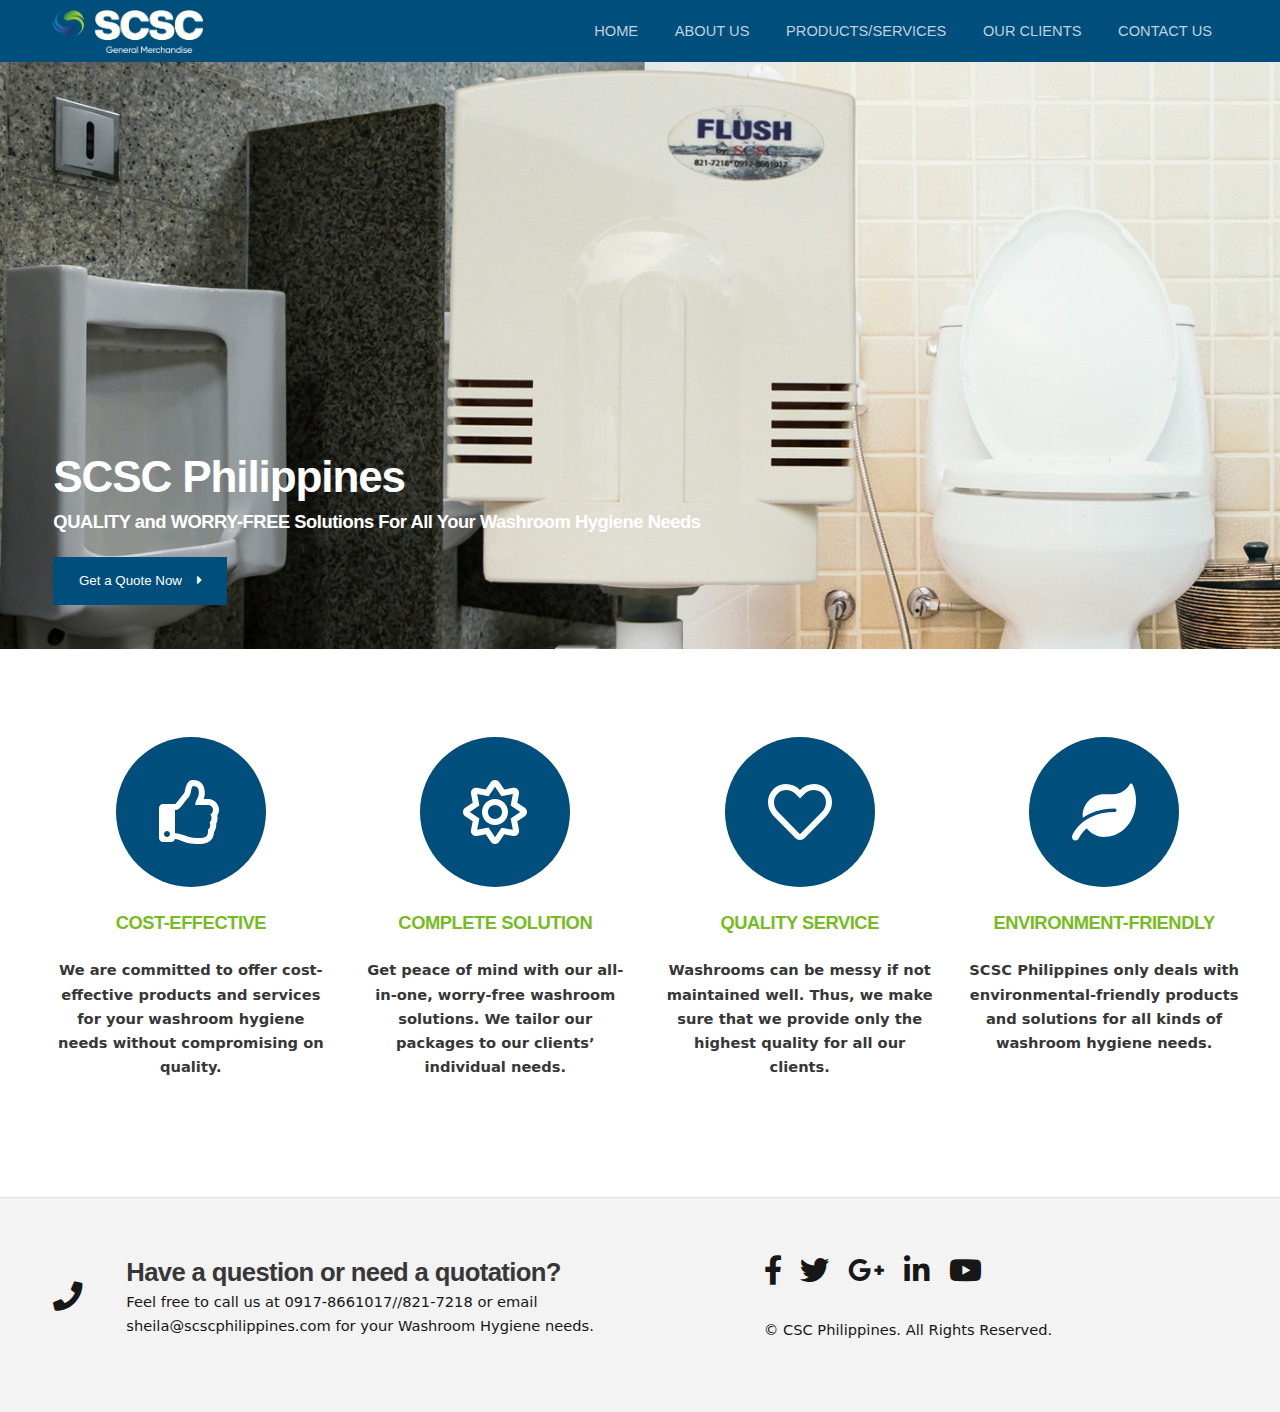
==== index.html @ 13bfd916 "first commit" ====
<!doctype html>
<html lang="en" class="no-js">
  <head>
    <meta charset="utf-8">
    <script>
      document.documentElement.className = document
        .documentElement
        .className
        .replace(/\bno-js\b/g, '') + 'has-js ';
    </script>
    <meta name="viewport" content="width=device-width, initial-scale=1.0">
    <meta name="description" content="">

    <title>Washroom Hygiene Products and Services | SCSC Philippines</title>
    <link rel="manifest" href="/assets/favicon/site.webmanifest"/>
    <link rel=icon href="/assets/favicon/favicon-32x32.png">
    <link rel="stylesheet" href="/assets/css/style.css">
    <link rel="stylesheet" href="/assets/css/hotfix.css">
  </head>
  <body id="top" itemscope itemtype="http://schema.org/WebPage" class="is-preload">
    

<header id="header" class="bg-primary">
  <div class="inner">
    <a class="logo" href="/">
      <img src="/images/logos/scsc-logo-colored-white.png" id="logo" style="width: 150px;" class="align-middle" />
    </a>
    <nav id="nav" class="align-middle">
      <ul>
        <li><a href="/" class="text-uppercase">Home</a></li>
        <li><a href="/about" class="text-uppercase">About us</a></li>
        <li><a href="/products" class="text-uppercase">Products/Services</a></li>
        <li><a href="/clients" class="text-uppercase">Our Clients</a></li>
        <li><a href="/contact" class="text-uppercase">Contact Us</a></li>
      </ul>
    </nav>
  </div>
</header>


  <div>
    
<!-- Banner -->
<div id="banner">
  <article data-position="middle right">
    <div class="inner">
      <img src="/images/sliders/bg4.jpg" alt="" class="slide"/>
      <h1 class="mb-1">SCSC Philippines</h1>
      <h3>
        <strong>
          QUALITY and WORRY-FREE Solutions For All Your Washroom Hygiene Needs
        </strong>
      </h3>
      <button class="bg-primary text-white">Get a Quote Now</button>
    </div>
  </article>
</div>

<section class="wrapper py-5">
  <div class="inner py-5">
    <div class="content">
      <div class="row">
        <div class="col-lg-3 col-sm-3">
          <div class="rounded-circle mb-4 bg-primary hook-container">
            <img src="/images/icons/thumbs-up.svg" class="d-block hook-image" />
          </div>
          <h3 class="text-center font-weight-bold text-secondary">COST-EFFECTIVE</h3>
          <p class="text-center">
            <strong>
              We are committed to offer cost-effective products and services for your washroom hygiene needs without compromising on quality.
            </strong>
          </p>
        </div>
        <div class="col-lg-3 col-sm-3">
          <div class="rounded-circle mb-4 bg-primary hook-container">
            <img src="/images/icons/sun.svg" class="d-block hook-image" />
          </div>
          <h3 class="text-center font-weight-bold text-secondary">COMPLETE SOLUTION</h3>
          <p class="text-center">
            <strong>
              Get peace of mind with our all-in-one, worry-free washroom solutions. We tailor our packages to our clients’ individual needs.
            </strong>
          </p>
        </div>
        <div class="col-lg-3 col-sm-12">
          <div class="rounded-circle mb-4 bg-primary hook-container">
            <img src="/images/icons/heart.svg" class="d-block hook-image" />
          </div>
          <h3 class="text-center font-weight-bold text-secondary">QUALITY SERVICE</h3>
          <p class="text-center">
            <strong>
              Washrooms can be messy if not maintained well. Thus, we make sure that we provide only the highest quality for all our clients.
            </strong>
          </p>
        </div>
        <div class="col-lg-3 col-sm-12">
          <div class="rounded-circle mb-4 bg-primary hook-container">
            <img src="/images/icons/leaf.svg" class="d-block hook-image" />
          </div>
          <h3 class="text-center font-weight-bold text-secondary">ENVIRONMENT-FRIENDLY</h3>
          <p class="text-center">
            <strong>
              SCSC Philippines only deals with environmental-friendly products and solutions for all kinds of washroom hygiene needs.
            </strong>
          </p>
        </div>
      </div>
    </div>
  </div>
</section>

  </div>





<section class="wrapper">
  <div class="inner">

  </div>
</section>
<footer id="footer">
  <div class="inner">
    <div class="content">
      <div class="row">
        <div class="col-lg-7 col-sm-12 align-middle">
          <div class="d-flex align-items-center mb-5">
            <i class="icon solid fa-phone fa-2x mr-5"></i>
            <div>
              <h2 class="d-block m-0">Have a question or need a quotation?</h2>
              <p class="m-0">
                Feel free to call us at 0917-8661017//821-7218 or email sheila@scscphilippines.com for your Washroom Hygiene needs.
              </p>
            </div>
          </div>
        </div>
        <div class="col-lg-5 col-sm-12 align-middle">
          <ul class="icons">
            <li><a href="#" class="icon brands fa-facebook-f"><span class="label">Facebook</span></a></li>
            <li><a href="#" class="icon brands fa-twitter"><span class="label">Twitter</span></a></li>
            <li><a href="#" class="icon brands fa-google-plus-g"><span class="label">Google+</span></a></li>
            <li><a href="#" class="icon brands fa-linkedin-in"><span class="label">Linkedin</span></a></li>
            <li><a href="#" class="icon brands fa-youtube"><span class="label">Youtube</span></a></li>
          </ul>
          <p>&copy; CSC Philippines. All Rights Reserved.</p>
        </div>
      </div>
    </div>
  </div>
</footer>

    <script src="/scripts/index.js"></script>
    <script src="/assets/js/jquery.min.js"></script>
    <script src="/assets/js/browser.min.js"></script>
    <script src="/assets/js/breakpoints.min.js"></script>
    <script src="/assets/js/jquery.dropotron.min.js"></script>
    <script src="/assets/js/bootstrap.bundle.min.js"></script>
    <script src="/assets/js/lightbox.min.js"></script>
    <script src="/assets/js/util.js"></script>
    <script src="/assets/js/main.js"></script>
    <!-- Load Facebook SDK for JavaScript -->
    <div id="fb-root"></div>
    <script>
      window.fbAsyncInit = function () {
        FB.init({xfbml: true, version: 'v6.0'});
      };

      (function (d, s, id) {
        var js,
          fjs = d.getElementsByTagName(s)[0];
        if (d.getElementById(id))
          return;
        js = d.createElement(s);
        js.id = id;
        js.src = 'https://connect.facebook.net/en_US/sdk/xfbml.customerchat.js';
        fjs
          .parentNode
          .insertBefore(js, fjs);
      }(document, 'script', 'facebook-jssdk'));
    </script>

    <!-- Your customer chat code -->
    <div class="fb-customerchat"
  attribution=install_email
  page_id="678829478900579"
    logged_in_greeting="Hi! How can we help you? Feel free to call at 09171099769 / 09393238491"
    logged_out_greeting="Hi! How can we help you? Feel free to call at 09171099769 / 09393238491"></div>
  </body>
</html>
---- assets/css/style.css ----
@import url(lightbox.min.css);
@import url(fontawesome-all.min.css);
@import url("https://fonts.googleapis.com/css?family=Open+Sans:300,300i,400,400i");
:root {
  --blue: #007bff;
  --indigo: #6610f2;
  --purple: #6f42c1;
  --pink: #e83e8c;
  --red: #eb5757;
  --orange: #fd7e14;
  --yellow: #ffce00;
  --green: #219653;
  --teal: #20c997;
  --cyan: #17a2b8;
  --white: #fff;
  --gray: #6c757d;
  --gray-dark: #343a40;
  --primary: #004e7c;
  --secondary: #76BC21;
  --success: #219653;
  --info: #17a2b8;
  --warning: #ffce00;
  --danger: #eb5757;
  --light: #f4f5f8;
  --dark: #212121;
  --primary-shade: #003e63;
  --primary-tint: #005e96;
  --secondary-shade: #68a61d;
  --secondary-tint: #84d225;
  --tertiary: #7a1027;
  --tertiary-shade: #630d20;
  --tertiary-tint: #91132e;
  --success-shade: #1c8147;
  --success-tint: #26ab5f;
  --info-shade: #148ea1;
  --info-tint: #1ab6cf;
  --warning-shade: #e6b900;
  --warning-tint: #ffd31a;
  --danger-shade: #e84040;
  --danger-tint: #ee6e6e;
  --light-shade: #e4e7ee;
  --light-tint: white;
  --dark-shade: #141414;
  --dark-tint: #2e2e2e;
  --medium: #989aa2;
  --medium-shade: #8b8d96;
  --medium-tint: #a5a7ae;
  --breakpoint-xs: 0;
  --breakpoint-sm: 576px;
  --breakpoint-md: 768px;
  --breakpoint-lg: 992px;
  --breakpoint-xl: 1200px;
  --font-family-sans-serif: "Nunito", -apple-system, BlinkMacSystemFont, "Segoe UI", Roboto, "Helvetica Neue", Arial, "Noto Sans", sans-serif, "Apple Color Emoji", "Segoe UI Emoji", "Segoe UI Symbol", "Noto Color Emoji";
  --font-family-monospace: SFMono-Regular, Menlo, Monaco, Consolas, "Liberation Mono", "Courier New", monospace; }

.container {
  width: 100%;
  padding-right: 15px;
  padding-left: 15px;
  margin-right: auto;
  margin-left: auto; }
  @media (min-width: 576px) {
    .container {
      max-width: 540px; } }
  @media (min-width: 768px) {
    .container {
      max-width: 720px; } }
  @media (min-width: 992px) {
    .container {
      max-width: 960px; } }
  @media (min-width: 1200px) {
    .container {
      max-width: 1140px; } }

.container-fluid {
  width: 100%;
  padding-right: 15px;
  padding-left: 15px;
  margin-right: auto;
  margin-left: auto; }

.row {
  display: flex;
  flex-wrap: wrap;
  margin-right: -15px;
  margin-left: -15px; }

.no-gutters {
  margin-right: 0;
  margin-left: 0; }
  .no-gutters > .col,
  .no-gutters > [class*="col-"] {
    padding-right: 0;
    padding-left: 0; }

.col-1, .col-2, .col-3, .col-4, .col-5, .col-6, .col-7, .col-8, .col-9, .col-10, .col-11, .col-12, .col,
.col-auto, .col-sm-1, .col-sm-2, .col-sm-3, .col-sm-4, .col-sm-5, .col-sm-6, .col-sm-7, .col-sm-8, .col-sm-9, .col-sm-10, .col-sm-11, .col-sm-12, .col-sm,
.col-sm-auto, .col-md-1, .col-md-2, .col-md-3, .col-md-4, .col-md-5, .col-md-6, .col-md-7, .col-md-8, .col-md-9, .col-md-10, .col-md-11, .col-md-12, .col-md,
.col-md-auto, .col-lg-1, .col-lg-2, .col-lg-3, .col-lg-4, .col-lg-5, .col-lg-6, .col-lg-7, .col-lg-8, .col-lg-9, .col-lg-10, .col-lg-11, .col-lg-12, .col-lg,
.col-lg-auto, .col-xl-1, .col-xl-2, .col-xl-3, .col-xl-4, .col-xl-5, .col-xl-6, .col-xl-7, .col-xl-8, .col-xl-9, .col-xl-10, .col-xl-11, .col-xl-12, .col-xl,
.col-xl-auto {
  position: relative;
  width: 100%;
  padding-right: 15px;
  padding-left: 15px; }

.col {
  flex-basis: 0;
  flex-grow: 1;
  max-width: 100%; }

.col-auto {
  flex: 0 0 auto;
  width: auto;
  max-width: 100%; }

.col-1 {
  flex: 0 0 8.33333%;
  max-width: 8.33333%; }

.col-2 {
  flex: 0 0 16.66667%;
  max-width: 16.66667%; }

.col-3 {
  flex: 0 0 25%;
  max-width: 25%; }

.col-4 {
  flex: 0 0 33.33333%;
  max-width: 33.33333%; }

.col-5 {
  flex: 0 0 41.66667%;
  max-width: 41.66667%; }

.col-6 {
  flex: 0 0 50%;
  max-width: 50%; }

.col-7 {
  flex: 0 0 58.33333%;
  max-width: 58.33333%; }

.col-8 {
  flex: 0 0 66.66667%;
  max-width: 66.66667%; }

.col-9 {
  flex: 0 0 75%;
  max-width: 75%; }

.col-10 {
  flex: 0 0 83.33333%;
  max-width: 83.33333%; }

.col-11 {
  flex: 0 0 91.66667%;
  max-width: 91.66667%; }

.col-12 {
  flex: 0 0 100%;
  max-width: 100%; }

.order-first {
  order: -1; }

.order-last {
  order: 13; }

.order-0 {
  order: 0; }

.order-1 {
  order: 1; }

.order-2 {
  order: 2; }

.order-3 {
  order: 3; }

.order-4 {
  order: 4; }

.order-5 {
  order: 5; }

.order-6 {
  order: 6; }

.order-7 {
  order: 7; }

.order-8 {
  order: 8; }

.order-9 {
  order: 9; }

.order-10 {
  order: 10; }

.order-11 {
  order: 11; }

.order-12 {
  order: 12; }

.offset-1 {
  margin-left: 8.33333%; }

.offset-2 {
  margin-left: 16.66667%; }

.offset-3 {
  margin-left: 25%; }

.offset-4 {
  margin-left: 33.33333%; }

.offset-5 {
  margin-left: 41.66667%; }

.offset-6 {
  margin-left: 50%; }

.offset-7 {
  margin-left: 58.33333%; }

.offset-8 {
  margin-left: 66.66667%; }

.offset-9 {
  margin-left: 75%; }

.offset-10 {
  margin-left: 83.33333%; }

.offset-11 {
  margin-left: 91.66667%; }

@media (min-width: 576px) {
  .col-sm {
    flex-basis: 0;
    flex-grow: 1;
    max-width: 100%; }
  .col-sm-auto {
    flex: 0 0 auto;
    width: auto;
    max-width: 100%; }
  .col-sm-1 {
    flex: 0 0 8.33333%;
    max-width: 8.33333%; }
  .col-sm-2 {
    flex: 0 0 16.66667%;
    max-width: 16.66667%; }
  .col-sm-3 {
    flex: 0 0 25%;
    max-width: 25%; }
  .col-sm-4 {
    flex: 0 0 33.33333%;
    max-width: 33.33333%; }
  .col-sm-5 {
    flex: 0 0 41.66667%;
    max-width: 41.66667%; }
  .col-sm-6 {
    flex: 0 0 50%;
    max-width: 50%; }
  .col-sm-7 {
    flex: 0 0 58.33333%;
    max-width: 58.33333%; }
  .col-sm-8 {
    flex: 0 0 66.66667%;
    max-width: 66.66667%; }
  .col-sm-9 {
    flex: 0 0 75%;
    max-width: 75%; }
  .col-sm-10 {
    flex: 0 0 83.33333%;
    max-width: 83.33333%; }
  .col-sm-11 {
    flex: 0 0 91.66667%;
    max-width: 91.66667%; }
  .col-sm-12 {
    flex: 0 0 100%;
    max-width: 100%; }
  .order-sm-first {
    order: -1; }
  .order-sm-last {
    order: 13; }
  .order-sm-0 {
    order: 0; }
  .order-sm-1 {
    order: 1; }
  .order-sm-2 {
    order: 2; }
  .order-sm-3 {
    order: 3; }
  .order-sm-4 {
    order: 4; }
  .order-sm-5 {
    order: 5; }
  .order-sm-6 {
    order: 6; }
  .order-sm-7 {
    order: 7; }
  .order-sm-8 {
    order: 8; }
  .order-sm-9 {
    order: 9; }
  .order-sm-10 {
    order: 10; }
  .order-sm-11 {
    order: 11; }
  .order-sm-12 {
    order: 12; }
  .offset-sm-0 {
    margin-left: 0; }
  .offset-sm-1 {
    margin-left: 8.33333%; }
  .offset-sm-2 {
    margin-left: 16.66667%; }
  .offset-sm-3 {
    margin-left: 25%; }
  .offset-sm-4 {
    margin-left: 33.33333%; }
  .offset-sm-5 {
    margin-left: 41.66667%; }
  .offset-sm-6 {
    margin-left: 50%; }
  .offset-sm-7 {
    margin-left: 58.33333%; }
  .offset-sm-8 {
    margin-left: 66.66667%; }
  .offset-sm-9 {
    margin-left: 75%; }
  .offset-sm-10 {
    margin-left: 83.33333%; }
  .offset-sm-11 {
    margin-left: 91.66667%; } }

@media (min-width: 768px) {
  .col-md {
    flex-basis: 0;
    flex-grow: 1;
    max-width: 100%; }
  .col-md-auto {
    flex: 0 0 auto;
    width: auto;
    max-width: 100%; }
  .col-md-1 {
    flex: 0 0 8.33333%;
    max-width: 8.33333%; }
  .col-md-2 {
    flex: 0 0 16.66667%;
    max-width: 16.66667%; }
  .col-md-3 {
    flex: 0 0 25%;
    max-width: 25%; }
  .col-md-4 {
    flex: 0 0 33.33333%;
    max-width: 33.33333%; }
  .col-md-5 {
    flex: 0 0 41.66667%;
    max-width: 41.66667%; }
  .col-md-6 {
    flex: 0 0 50%;
    max-width: 50%; }
  .col-md-7 {
    flex: 0 0 58.33333%;
    max-width: 58.33333%; }
  .col-md-8 {
    flex: 0 0 66.66667%;
    max-width: 66.66667%; }
  .col-md-9 {
    flex: 0 0 75%;
    max-width: 75%; }
  .col-md-10 {
    flex: 0 0 83.33333%;
    max-width: 83.33333%; }
  .col-md-11 {
    flex: 0 0 91.66667%;
    max-width: 91.66667%; }
  .col-md-12 {
    flex: 0 0 100%;
    max-width: 100%; }
  .order-md-first {
    order: -1; }
  .order-md-last {
    order: 13; }
  .order-md-0 {
    order: 0; }
  .order-md-1 {
    order: 1; }
  .order-md-2 {
    order: 2; }
  .order-md-3 {
    order: 3; }
  .order-md-4 {
    order: 4; }
  .order-md-5 {
    order: 5; }
  .order-md-6 {
    order: 6; }
  .order-md-7 {
    order: 7; }
  .order-md-8 {
    order: 8; }
  .order-md-9 {
    order: 9; }
  .order-md-10 {
    order: 10; }
  .order-md-11 {
    order: 11; }
  .order-md-12 {
    order: 12; }
  .offset-md-0 {
    margin-left: 0; }
  .offset-md-1 {
    margin-left: 8.33333%; }
  .offset-md-2 {
    margin-left: 16.66667%; }
  .offset-md-3 {
    margin-left: 25%; }
  .offset-md-4 {
    margin-left: 33.33333%; }
  .offset-md-5 {
    margin-left: 41.66667%; }
  .offset-md-6 {
    margin-left: 50%; }
  .offset-md-7 {
    margin-left: 58.33333%; }
  .offset-md-8 {
    margin-left: 66.66667%; }
  .offset-md-9 {
    margin-left: 75%; }
  .offset-md-10 {
    margin-left: 83.33333%; }
  .offset-md-11 {
    margin-left: 91.66667%; } }

@media (min-width: 992px) {
  .col-lg {
    flex-basis: 0;
    flex-grow: 1;
    max-width: 100%; }
  .col-lg-auto {
    flex: 0 0 auto;
    width: auto;
    max-width: 100%; }
  .col-lg-1 {
    flex: 0 0 8.33333%;
    max-width: 8.33333%; }
  .col-lg-2 {
    flex: 0 0 16.66667%;
    max-width: 16.66667%; }
  .col-lg-3 {
    flex: 0 0 25%;
    max-width: 25%; }
  .col-lg-4 {
    flex: 0 0 33.33333%;
    max-width: 33.33333%; }
  .col-lg-5 {
    flex: 0 0 41.66667%;
    max-width: 41.66667%; }
  .col-lg-6 {
    flex: 0 0 50%;
    max-width: 50%; }
  .col-lg-7 {
    flex: 0 0 58.33333%;
    max-width: 58.33333%; }
  .col-lg-8 {
    flex: 0 0 66.66667%;
    max-width: 66.66667%; }
  .col-lg-9 {
    flex: 0 0 75%;
    max-width: 75%; }
  .col-lg-10 {
    flex: 0 0 83.33333%;
    max-width: 83.33333%; }
  .col-lg-11 {
    flex: 0 0 91.66667%;
    max-width: 91.66667%; }
  .col-lg-12 {
    flex: 0 0 100%;
    max-width: 100%; }
  .order-lg-first {
    order: -1; }
  .order-lg-last {
    order: 13; }
  .order-lg-0 {
    order: 0; }
  .order-lg-1 {
    order: 1; }
  .order-lg-2 {
    order: 2; }
  .order-lg-3 {
    order: 3; }
  .order-lg-4 {
    order: 4; }
  .order-lg-5 {
    order: 5; }
  .order-lg-6 {
    order: 6; }
  .order-lg-7 {
    order: 7; }
  .order-lg-8 {
    order: 8; }
  .order-lg-9 {
    order: 9; }
  .order-lg-10 {
    order: 10; }
  .order-lg-11 {
    order: 11; }
  .order-lg-12 {
    order: 12; }
  .offset-lg-0 {
    margin-left: 0; }
  .offset-lg-1 {
    margin-left: 8.33333%; }
  .offset-lg-2 {
    margin-left: 16.66667%; }
  .offset-lg-3 {
    margin-left: 25%; }
  .offset-lg-4 {
    margin-left: 33.33333%; }
  .offset-lg-5 {
    margin-left: 41.66667%; }
  .offset-lg-6 {
    margin-left: 50%; }
  .offset-lg-7 {
    margin-left: 58.33333%; }
  .offset-lg-8 {
    margin-left: 66.66667%; }
  .offset-lg-9 {
    margin-left: 75%; }
  .offset-lg-10 {
    margin-left: 83.33333%; }
  .offset-lg-11 {
    margin-left: 91.66667%; } }

@media (min-width: 1200px) {
  .col-xl {
    flex-basis: 0;
    flex-grow: 1;
    max-width: 100%; }
  .col-xl-auto {
    flex: 0 0 auto;
    width: auto;
    max-width: 100%; }
  .col-xl-1 {
    flex: 0 0 8.33333%;
    max-width: 8.33333%; }
  .col-xl-2 {
    flex: 0 0 16.66667%;
    max-width: 16.66667%; }
  .col-xl-3 {
    flex: 0 0 25%;
    max-width: 25%; }
  .col-xl-4 {
    flex: 0 0 33.33333%;
    max-width: 33.33333%; }
  .col-xl-5 {
    flex: 0 0 41.66667%;
    max-width: 41.66667%; }
  .col-xl-6 {
    flex: 0 0 50%;
    max-width: 50%; }
  .col-xl-7 {
    flex: 0 0 58.33333%;
    max-width: 58.33333%; }
  .col-xl-8 {
    flex: 0 0 66.66667%;
    max-width: 66.66667%; }
  .col-xl-9 {
    flex: 0 0 75%;
    max-width: 75%; }
  .col-xl-10 {
    flex: 0 0 83.33333%;
    max-width: 83.33333%; }
  .col-xl-11 {
    flex: 0 0 91.66667%;
    max-width: 91.66667%; }
  .col-xl-12 {
    flex: 0 0 100%;
    max-width: 100%; }
  .order-xl-first {
    order: -1; }
  .order-xl-last {
    order: 13; }
  .order-xl-0 {
    order: 0; }
  .order-xl-1 {
    order: 1; }
  .order-xl-2 {
    order: 2; }
  .order-xl-3 {
    order: 3; }
  .order-xl-4 {
    order: 4; }
  .order-xl-5 {
    order: 5; }
  .order-xl-6 {
    order: 6; }
  .order-xl-7 {
    order: 7; }
  .order-xl-8 {
    order: 8; }
  .order-xl-9 {
    order: 9; }
  .order-xl-10 {
    order: 10; }
  .order-xl-11 {
    order: 11; }
  .order-xl-12 {
    order: 12; }
  .offset-xl-0 {
    margin-left: 0; }
  .offset-xl-1 {
    margin-left: 8.33333%; }
  .offset-xl-2 {
    margin-left: 16.66667%; }
  .offset-xl-3 {
    margin-left: 25%; }
  .offset-xl-4 {
    margin-left: 33.33333%; }
  .offset-xl-5 {
    margin-left: 41.66667%; }
  .offset-xl-6 {
    margin-left: 50%; }
  .offset-xl-7 {
    margin-left: 58.33333%; }
  .offset-xl-8 {
    margin-left: 66.66667%; }
  .offset-xl-9 {
    margin-left: 75%; }
  .offset-xl-10 {
    margin-left: 83.33333%; }
  .offset-xl-11 {
    margin-left: 91.66667%; } }

.btn {
  display: inline-block;
  font-weight: 400;
  color: #212529;
  text-align: center;
  vertical-align: middle;
  -webkit-user-select: none;
     -moz-user-select: none;
      -ms-user-select: none;
          user-select: none;
  background-color: transparent;
  border: 1px solid transparent;
  padding: 0.375rem 0.75rem;
  font-size: 1rem;
  line-height: 1.5;
  border-radius: 0.25rem;
  transition: color 0.15s ease-in-out, background-color 0.15s ease-in-out, border-color 0.15s ease-in-out, box-shadow 0.15s ease-in-out; }
  @media (prefers-reduced-motion: reduce) {
    .btn {
      transition: none; } }
  .btn:hover {
    color: #212529;
    text-decoration: none; }
  .btn:focus, .btn.focus {
    outline: 0;
    box-shadow: 0 0 0 0.2rem rgba(0, 78, 124, 0.25); }
  .btn.disabled, .btn:disabled {
    opacity: 0.65; }

a.btn.disabled,
fieldset:disabled a.btn {
  pointer-events: none; }

.btn-primary {
  color: #fff;
  background-color: #004e7c;
  border-color: #004e7c; }
  .btn-primary:hover {
    color: #fff;
    background-color: #003656;
    border-color: #002e49; }
  .btn-primary:focus, .btn-primary.focus {
    box-shadow: 0 0 0 0.2rem rgba(38, 105, 144, 0.5); }
  .btn-primary.disabled, .btn-primary:disabled {
    color: #fff;
    background-color: #004e7c;
    border-color: #004e7c; }
  .btn-primary:not(:disabled):not(.disabled):active, .btn-primary:not(:disabled):not(.disabled).active,
  .show > .btn-primary.dropdown-toggle {
    color: #fff;
    background-color: #002e49;
    border-color: #00263c; }
    .btn-primary:not(:disabled):not(.disabled):active:focus, .btn-primary:not(:disabled):not(.disabled).active:focus,
    .show > .btn-primary.dropdown-toggle:focus {
      box-shadow: 0 0 0 0.2rem rgba(38, 105, 144, 0.5); }

.btn-secondary {
  color: #fff;
  background-color: #76BC21;
  border-color: #76BC21; }
  .btn-secondary:hover {
    color: #fff;
    background-color: #629b1b;
    border-color: #5b9119; }
  .btn-secondary:focus, .btn-secondary.focus {
    box-shadow: 0 0 0 0.2rem rgba(139, 198, 66, 0.5); }
  .btn-secondary.disabled, .btn-secondary:disabled {
    color: #fff;
    background-color: #76BC21;
    border-color: #76BC21; }
  .btn-secondary:not(:disabled):not(.disabled):active, .btn-secondary:not(:disabled):not(.disabled).active,
  .show > .btn-secondary.dropdown-toggle {
    color: #fff;
    background-color: #5b9119;
    border-color: #548617; }
    .btn-secondary:not(:disabled):not(.disabled):active:focus, .btn-secondary:not(:disabled):not(.disabled).active:focus,
    .show > .btn-secondary.dropdown-toggle:focus {
      box-shadow: 0 0 0 0.2rem rgba(139, 198, 66, 0.5); }

.btn-success {
  color: #fff;
  background-color: #219653;
  border-color: #219653; }
  .btn-success:hover {
    color: #fff;
    background-color: #1a7742;
    border-color: #186c3c; }
  .btn-success:focus, .btn-success.focus {
    box-shadow: 0 0 0 0.2rem rgba(66, 166, 109, 0.5); }
  .btn-success.disabled, .btn-success:disabled {
    color: #fff;
    background-color: #219653;
    border-color: #219653; }
  .btn-success:not(:disabled):not(.disabled):active, .btn-success:not(:disabled):not(.disabled).active,
  .show > .btn-success.dropdown-toggle {
    color: #fff;
    background-color: #186c3c;
    border-color: #166236; }
    .btn-success:not(:disabled):not(.disabled):active:focus, .btn-success:not(:disabled):not(.disabled).active:focus,
    .show > .btn-success.dropdown-toggle:focus {
      box-shadow: 0 0 0 0.2rem rgba(66, 166, 109, 0.5); }

.btn-info {
  color: #fff;
  background-color: #17a2b8;
  border-color: #17a2b8; }
  .btn-info:hover {
    color: #fff;
    background-color: #138496;
    border-color: #117a8b; }
  .btn-info:focus, .btn-info.focus {
    box-shadow: 0 0 0 0.2rem rgba(58, 176, 195, 0.5); }
  .btn-info.disabled, .btn-info:disabled {
    color: #fff;
    background-color: #17a2b8;
    border-color: #17a2b8; }
  .btn-info:not(:disabled):not(.disabled):active, .btn-info:not(:disabled):not(.disabled).active,
  .show > .btn-info.dropdown-toggle {
    color: #fff;
    background-color: #117a8b;
    border-color: #10707f; }
    .btn-info:not(:disabled):not(.disabled):active:focus, .btn-info:not(:disabled):not(.disabled).active:focus,
    .show > .btn-info.dropdown-toggle:focus {
      box-shadow: 0 0 0 0.2rem rgba(58, 176, 195, 0.5); }

.btn-warning {
  color: #212529;
  background-color: #ffce00;
  border-color: #ffce00; }
  .btn-warning:hover {
    color: #212529;
    background-color: #d9af00;
    border-color: #cca500; }
  .btn-warning:focus, .btn-warning.focus {
    box-shadow: 0 0 0 0.2rem rgba(222, 181, 6, 0.5); }
  .btn-warning.disabled, .btn-warning:disabled {
    color: #212529;
    background-color: #ffce00;
    border-color: #ffce00; }
  .btn-warning:not(:disabled):not(.disabled):active, .btn-warning:not(:disabled):not(.disabled).active,
  .show > .btn-warning.dropdown-toggle {
    color: #212529;
    background-color: #cca500;
    border-color: #bf9b00; }
    .btn-warning:not(:disabled):not(.disabled):active:focus, .btn-warning:not(:disabled):not(.disabled).active:focus,
    .show > .btn-warning.dropdown-toggle:focus {
      box-shadow: 0 0 0 0.2rem rgba(222, 181, 6, 0.5); }

.btn-danger {
  color: #fff;
  background-color: #eb5757;
  border-color: #eb5757; }
  .btn-danger:hover {
    color: #fff;
    background-color: #e73535;
    border-color: #e62929; }
  .btn-danger:focus, .btn-danger.focus {
    box-shadow: 0 0 0 0.2rem rgba(238, 112, 112, 0.5); }
  .btn-danger.disabled, .btn-danger:disabled {
    color: #fff;
    background-color: #eb5757;
    border-color: #eb5757; }
  .btn-danger:not(:disabled):not(.disabled):active, .btn-danger:not(:disabled):not(.disabled).active,
  .show > .btn-danger.dropdown-toggle {
    color: #fff;
    background-color: #e62929;
    border-color: #e41e1e; }
    .btn-danger:not(:disabled):not(.disabled):active:focus, .btn-danger:not(:disabled):not(.disabled).active:focus,
    .show > .btn-danger.dropdown-toggle:focus {
      box-shadow: 0 0 0 0.2rem rgba(238, 112, 112, 0.5); }

.btn-light {
  color: #212529;
  background-color: #f4f5f8;
  border-color: #f4f5f8; }
  .btn-light:hover {
    color: #212529;
    background-color: #dde0e9;
    border-color: #d5d9e4; }
  .btn-light:focus, .btn-light.focus {
    box-shadow: 0 0 0 0.2rem rgba(212, 214, 217, 0.5); }
  .btn-light.disabled, .btn-light:disabled {
    color: #212529;
    background-color: #f4f5f8;
    border-color: #f4f5f8; }
  .btn-light:not(:disabled):not(.disabled):active, .btn-light:not(:disabled):not(.disabled).active,
  .show > .btn-light.dropdown-toggle {
    color: #212529;
    background-color: #d5d9e4;
    border-color: #cdd2df; }
    .btn-light:not(:disabled):not(.disabled):active:focus, .btn-light:not(:disabled):not(.disabled).active:focus,
    .show > .btn-light.dropdown-toggle:focus {
      box-shadow: 0 0 0 0.2rem rgba(212, 214, 217, 0.5); }

.btn-dark {
  color: #fff;
  background-color: #212121;
  border-color: #212121; }
  .btn-dark:hover {
    color: #fff;
    background-color: #0e0e0e;
    border-color: #080808; }
  .btn-dark:focus, .btn-dark.focus {
    box-shadow: 0 0 0 0.2rem rgba(66, 66, 66, 0.5); }
  .btn-dark.disabled, .btn-dark:disabled {
    color: #fff;
    background-color: #212121;
    border-color: #212121; }
  .btn-dark:not(:disabled):not(.disabled):active, .btn-dark:not(:disabled):not(.disabled).active,
  .show > .btn-dark.dropdown-toggle {
    color: #fff;
    background-color: #080808;
    border-color: #010101; }
    .btn-dark:not(:disabled):not(.disabled):active:focus, .btn-dark:not(:disabled):not(.disabled).active:focus,
    .show > .btn-dark.dropdown-toggle:focus {
      box-shadow: 0 0 0 0.2rem rgba(66, 66, 66, 0.5); }

.btn-primary-shade {
  color: #fff;
  background-color: #003e63;
  border-color: #003e63; }
  .btn-primary-shade:hover {
    color: #fff;
    background-color: #00263c;
    border-color: #001e30; }
  .btn-primary-shade:focus, .btn-primary-shade.focus {
    box-shadow: 0 0 0 0.2rem rgba(38, 91, 122, 0.5); }
  .btn-primary-shade.disabled, .btn-primary-shade:disabled {
    color: #fff;
    background-color: #003e63;
    border-color: #003e63; }
  .btn-primary-shade:not(:disabled):not(.disabled):active, .btn-primary-shade:not(:disabled):not(.disabled).active,
  .show > .btn-primary-shade.dropdown-toggle {
    color: #fff;
    background-color: #001e30;
    border-color: #001623; }
    .btn-primary-shade:not(:disabled):not(.disabled):active:focus, .btn-primary-shade:not(:disabled):not(.disabled).active:focus,
    .show > .btn-primary-shade.dropdown-toggle:focus {
      box-shadow: 0 0 0 0.2rem rgba(38, 91, 122, 0.5); }

.btn-primary-tint {
  color: #fff;
  background-color: #005e96;
  border-color: #005e96; }
  .btn-primary-tint:hover {
    color: #fff;
    background-color: #00466f;
    border-color: #003e63; }
  .btn-primary-tint:focus, .btn-primary-tint.focus {
    box-shadow: 0 0 0 0.2rem rgba(38, 118, 165, 0.5); }
  .btn-primary-tint.disabled, .btn-primary-tint:disabled {
    color: #fff;
    background-color: #005e96;
    border-color: #005e96; }
  .btn-primary-tint:not(:disabled):not(.disabled):active, .btn-primary-tint:not(:disabled):not(.disabled).active,
  .show > .btn-primary-tint.dropdown-toggle {
    color: #fff;
    background-color: #003e63;
    border-color: #003656; }
    .btn-primary-tint:not(:disabled):not(.disabled):active:focus, .btn-primary-tint:not(:disabled):not(.disabled).active:focus,
    .show > .btn-primary-tint.dropdown-toggle:focus {
      box-shadow: 0 0 0 0.2rem rgba(38, 118, 165, 0.5); }

.btn-secondary-shade {
  color: #fff;
  background-color: #68a61d;
  border-color: #68a61d; }
  .btn-secondary-shade:hover {
    color: #fff;
    background-color: #548617;
    border-color: #4d7b16; }
  .btn-secondary-shade:focus, .btn-secondary-shade.focus {
    box-shadow: 0 0 0 0.2rem rgba(127, 180, 63, 0.5); }
  .btn-secondary-shade.disabled, .btn-secondary-shade:disabled {
    color: #fff;
    background-color: #68a61d;
    border-color: #68a61d; }
  .btn-secondary-shade:not(:disabled):not(.disabled):active, .btn-secondary-shade:not(:disabled):not(.disabled).active,
  .show > .btn-secondary-shade.dropdown-toggle {
    color: #fff;
    background-color: #4d7b16;
    border-color: #467014; }
    .btn-secondary-shade:not(:disabled):not(.disabled):active:focus, .btn-secondary-shade:not(:disabled):not(.disabled).active:focus,
    .show > .btn-secondary-shade.dropdown-toggle:focus {
      box-shadow: 0 0 0 0.2rem rgba(127, 180, 63, 0.5); }

.btn-secondary-tint {
  color: #212529;
  background-color: #84d225;
  border-color: #84d225; }
  .btn-secondary-tint:hover {
    color: #fff;
    background-color: #6fb11f;
    border-color: #68a61d; }
  .btn-secondary-tint:focus, .btn-secondary-tint.focus {
    box-shadow: 0 0 0 0.2rem rgba(117, 184, 37, 0.5); }
  .btn-secondary-tint.disabled, .btn-secondary-tint:disabled {
    color: #212529;
    background-color: #84d225;
    border-color: #84d225; }
  .btn-secondary-tint:not(:disabled):not(.disabled):active, .btn-secondary-tint:not(:disabled):not(.disabled).active,
  .show > .btn-secondary-tint.dropdown-toggle {
    color: #fff;
    background-color: #68a61d;
    border-color: #629b1b; }
    .btn-secondary-tint:not(:disabled):not(.disabled):active:focus, .btn-secondary-tint:not(:disabled):not(.disabled).active:focus,
    .show > .btn-secondary-tint.dropdown-toggle:focus {
      box-shadow: 0 0 0 0.2rem rgba(117, 184, 37, 0.5); }

.btn-tertiary {
  color: #fff;
  background-color: #7a1027;
  border-color: #7a1027; }
  .btn-tertiary:hover {
    color: #fff;
    background-color: #580c1c;
    border-color: #4d0a19; }
  .btn-tertiary:focus, .btn-tertiary.focus {
    box-shadow: 0 0 0 0.2rem rgba(142, 52, 71, 0.5); }
  .btn-tertiary.disabled, .btn-tertiary:disabled {
    color: #fff;
    background-color: #7a1027;
    border-color: #7a1027; }
  .btn-tertiary:not(:disabled):not(.disabled):active, .btn-tertiary:not(:disabled):not(.disabled).active,
  .show > .btn-tertiary.dropdown-toggle {
    color: #fff;
    background-color: #4d0a19;
    border-color: #420915; }
    .btn-tertiary:not(:disabled):not(.disabled):active:focus, .btn-tertiary:not(:disabled):not(.disabled).active:focus,
    .show > .btn-tertiary.dropdown-toggle:focus {
      box-shadow: 0 0 0 0.2rem rgba(142, 52, 71, 0.5); }

.btn-tertiary-shade {
  color: #fff;
  background-color: #630d20;
  border-color: #630d20; }
  .btn-tertiary-shade:hover {
    color: #fff;
    background-color: #420915;
    border-color: #360711; }
  .btn-tertiary-shade:focus, .btn-tertiary-shade.focus {
    box-shadow: 0 0 0 0.2rem rgba(123, 49, 65, 0.5); }
  .btn-tertiary-shade.disabled, .btn-tertiary-shade:disabled {
    color: #fff;
    background-color: #630d20;
    border-color: #630d20; }
  .btn-tertiary-shade:not(:disabled):not(.disabled):active, .btn-tertiary-shade:not(:disabled):not(.disabled).active,
  .show > .btn-tertiary-shade.dropdown-toggle {
    color: #fff;
    background-color: #360711;
    border-color: #2b060e; }
    .btn-tertiary-shade:not(:disabled):not(.disabled):active:focus, .btn-tertiary-shade:not(:disabled):not(.disabled).active:focus,
    .show > .btn-tertiary-shade.dropdown-toggle:focus {
      box-shadow: 0 0 0 0.2rem rgba(123, 49, 65, 0.5); }

.btn-tertiary-tint {
  color: #fff;
  background-color: #91132e;
  border-color: #91132e; }
  .btn-tertiary-tint:hover {
    color: #fff;
    background-color: #6f0f23;
    border-color: #630d20; }
  .btn-tertiary-tint:focus, .btn-tertiary-tint.focus {
    box-shadow: 0 0 0 0.2rem rgba(161, 54, 78, 0.5); }
  .btn-tertiary-tint.disabled, .btn-tertiary-tint:disabled {
    color: #fff;
    background-color: #91132e;
    border-color: #91132e; }
  .btn-tertiary-tint:not(:disabled):not(.disabled):active, .btn-tertiary-tint:not(:disabled):not(.disabled).active,
  .show > .btn-tertiary-tint.dropdown-toggle {
    color: #fff;
    background-color: #630d20;
    border-color: #580c1c; }
    .btn-tertiary-tint:not(:disabled):not(.disabled):active:focus, .btn-tertiary-tint:not(:disabled):not(.disabled).active:focus,
    .show > .btn-tertiary-tint.dropdown-toggle:focus {
      box-shadow: 0 0 0 0.2rem rgba(161, 54, 78, 0.5); }

.btn-success-shade {
  color: #fff;
  background-color: #1c8147;
  border-color: #1c8147; }
  .btn-success-shade:hover {
    color: #fff;
    background-color: #166236;
    border-color: #135730; }
  .btn-success-shade:focus, .btn-success-shade.focus {
    box-shadow: 0 0 0 0.2rem rgba(62, 148, 99, 0.5); }
  .btn-success-shade.disabled, .btn-success-shade:disabled {
    color: #fff;
    background-color: #1c8147;
    border-color: #1c8147; }
  .btn-success-shade:not(:disabled):not(.disabled):active, .btn-success-shade:not(:disabled):not(.disabled).active,
  .show > .btn-success-shade.dropdown-toggle {
    color: #fff;
    background-color: #135730;
    border-color: #114d2b; }
    .btn-success-shade:not(:disabled):not(.disabled):active:focus, .btn-success-shade:not(:disabled):not(.disabled).active:focus,
    .show > .btn-success-shade.dropdown-toggle:focus {
      box-shadow: 0 0 0 0.2rem rgba(62, 148, 99, 0.5); }

.btn-success-tint {
  color: #fff;
  background-color: #26ab5f;
  border-color: #26ab5f; }
  .btn-success-tint:hover {
    color: #fff;
    background-color: #1f8c4d;
    border-color: #1c8147; }
  .btn-success-tint:focus, .btn-success-tint.focus {
    box-shadow: 0 0 0 0.2rem rgba(70, 184, 119, 0.5); }
  .btn-success-tint.disabled, .btn-success-tint:disabled {
    color: #fff;
    background-color: #26ab5f;
    border-color: #26ab5f; }
  .btn-success-tint:not(:disabled):not(.disabled):active, .btn-success-tint:not(:disabled):not(.disabled).active,
  .show > .btn-success-tint.dropdown-toggle {
    color: #fff;
    background-color: #1c8147;
    border-color: #1a7742; }
    .btn-success-tint:not(:disabled):not(.disabled):active:focus, .btn-success-tint:not(:disabled):not(.disabled).active:focus,
    .show > .btn-success-tint.dropdown-toggle:focus {
      box-shadow: 0 0 0 0.2rem rgba(70, 184, 119, 0.5); }

.btn-info-shade {
  color: #fff;
  background-color: #148ea1;
  border-color: #148ea1; }
  .btn-info-shade:hover {
    color: #fff;
    background-color: #10707f;
    border-color: #0f6674; }
  .btn-info-shade:focus, .btn-info-shade.focus {
    box-shadow: 0 0 0 0.2rem rgba(55, 159, 175, 0.5); }
  .btn-info-shade.disabled, .btn-info-shade:disabled {
    color: #fff;
    background-color: #148ea1;
    border-color: #148ea1; }
  .btn-info-shade:not(:disabled):not(.disabled):active, .btn-info-shade:not(:disabled):not(.disabled).active,
  .show > .btn-info-shade.dropdown-toggle {
    color: #fff;
    background-color: #0f6674;
    border-color: #0d5c69; }
    .btn-info-shade:not(:disabled):not(.disabled):active:focus, .btn-info-shade:not(:disabled):not(.disabled).active:focus,
    .show > .btn-info-shade.dropdown-toggle:focus {
      box-shadow: 0 0 0 0.2rem rgba(55, 159, 175, 0.5); }

.btn-info-tint {
  color: #fff;
  background-color: #1ab6cf;
  border-color: #1ab6cf; }
  .btn-info-tint:hover {
    color: #fff;
    background-color: #1698ad;
    border-color: #148ea1; }
  .btn-info-tint:focus, .btn-info-tint.focus {
    box-shadow: 0 0 0 0.2rem rgba(60, 193, 214, 0.5); }
  .btn-info-tint.disabled, .btn-info-tint:disabled {
    color: #fff;
    background-color: #1ab6cf;
    border-color: #1ab6cf; }
  .btn-info-tint:not(:disabled):not(.disabled):active, .btn-info-tint:not(:disabled):not(.disabled).active,
  .show > .btn-info-tint.dropdown-toggle {
    color: #fff;
    background-color: #148ea1;
    border-color: #138496; }
    .btn-info-tint:not(:disabled):not(.disabled):active:focus, .btn-info-tint:not(:disabled):not(.disabled).active:focus,
    .show > .btn-info-tint.dropdown-toggle:focus {
      box-shadow: 0 0 0 0.2rem rgba(60, 193, 214, 0.5); }

.btn-warning-shade {
  color: #212529;
  background-color: #e6b900;
  border-color: #e6b900; }
  .btn-warning-shade:hover {
    color: #fff;
    background-color: #bf9b00;
    border-color: #b39000; }
  .btn-warning-shade:focus, .btn-warning-shade.focus {
    box-shadow: 0 0 0 0.2rem rgba(200, 163, 6, 0.5); }
  .btn-warning-shade.disabled, .btn-warning-shade:disabled {
    color: #212529;
    background-color: #e6b900;
    border-color: #e6b900; }
  .btn-warning-shade:not(:disabled):not(.disabled):active, .btn-warning-shade:not(:disabled):not(.disabled).active,
  .show > .btn-warning-shade.dropdown-toggle {
    color: #fff;
    background-color: #b39000;
    border-color: #a68600; }
    .btn-warning-shade:not(:disabled):not(.disabled):active:focus, .btn-warning-shade:not(:disabled):not(.disabled).active:focus,
    .show > .btn-warning-shade.dropdown-toggle:focus {
      box-shadow: 0 0 0 0.2rem rgba(200, 163, 6, 0.5); }

.btn-warning-tint {
  color: #212529;
  background-color: #ffd31a;
  border-color: #ffd31a; }
  .btn-warning-tint:hover {
    color: #212529;
    background-color: #f2c400;
    border-color: #e6b900; }
  .btn-warning-tint:focus, .btn-warning-tint.focus {
    box-shadow: 0 0 0 0.2rem rgba(222, 185, 28, 0.5); }
  .btn-warning-tint.disabled, .btn-warning-tint:disabled {
    color: #212529;
    background-color: #ffd31a;
    border-color: #ffd31a; }
  .btn-warning-tint:not(:disabled):not(.disabled):active, .btn-warning-tint:not(:disabled):not(.disabled).active,
  .show > .btn-warning-tint.dropdown-toggle {
    color: #212529;
    background-color: #e6b900;
    border-color: #d9af00; }
    .btn-warning-tint:not(:disabled):not(.disabled):active:focus, .btn-warning-tint:not(:disabled):not(.disabled).active:focus,
    .show > .btn-warning-tint.dropdown-toggle:focus {
      box-shadow: 0 0 0 0.2rem rgba(222, 185, 28, 0.5); }

.btn-danger-shade {
  color: #fff;
  background-color: #e84040;
  border-color: #e84040; }
  .btn-danger-shade:hover {
    color: #fff;
    background-color: #e41e1e;
    border-color: #db1a1a; }
  .btn-danger-shade:focus, .btn-danger-shade.focus {
    box-shadow: 0 0 0 0.2rem rgba(236, 93, 93, 0.5); }
  .btn-danger-shade.disabled, .btn-danger-shade:disabled {
    color: #fff;
    background-color: #e84040;
    border-color: #e84040; }
  .btn-danger-shade:not(:disabled):not(.disabled):active, .btn-danger-shade:not(:disabled):not(.disabled).active,
  .show > .btn-danger-shade.dropdown-toggle {
    color: #fff;
    background-color: #db1a1a;
    border-color: #d01919; }
    .btn-danger-shade:not(:disabled):not(.disabled):active:focus, .btn-danger-shade:not(:disabled):not(.disabled).active:focus,
    .show > .btn-danger-shade.dropdown-toggle:focus {
      box-shadow: 0 0 0 0.2rem rgba(236, 93, 93, 0.5); }

.btn-danger-tint {
  color: #fff;
  background-color: #ee6e6e;
  border-color: #ee6e6e; }
  .btn-danger-tint:hover {
    color: #fff;
    background-color: #ea4c4c;
    border-color: #e84040; }
  .btn-danger-tint:focus, .btn-danger-tint.focus {
    box-shadow: 0 0 0 0.2rem rgba(240, 132, 132, 0.5); }
  .btn-danger-tint.disabled, .btn-danger-tint:disabled {
    color: #fff;
    background-color: #ee6e6e;
    border-color: #ee6e6e; }
  .btn-danger-tint:not(:disabled):not(.disabled):active, .btn-danger-tint:not(:disabled):not(.disabled).active,
  .show > .btn-danger-tint.dropdown-toggle {
    color: #fff;
    background-color: #e84040;
    border-color: #e73535; }
    .btn-danger-tint:not(:disabled):not(.disabled):active:focus, .btn-danger-tint:not(:disabled):not(.disabled).active:focus,
    .show > .btn-danger-tint.dropdown-toggle:focus {
      box-shadow: 0 0 0 0.2rem rgba(240, 132, 132, 0.5); }

.btn-light-shade {
  color: #212529;
  background-color: #e4e7ee;
  border-color: #e4e7ee; }
  .btn-light-shade:hover {
    color: #212529;
    background-color: #cdd2df;
    border-color: #c5cbda; }
  .btn-light-shade:focus, .btn-light-shade.focus {
    box-shadow: 0 0 0 0.2rem rgba(199, 202, 209, 0.5); }
  .btn-light-shade.disabled, .btn-light-shade:disabled {
    color: #212529;
    background-color: #e4e7ee;
    border-color: #e4e7ee; }
  .btn-light-shade:not(:disabled):not(.disabled):active, .btn-light-shade:not(:disabled):not(.disabled).active,
  .show > .btn-light-shade.dropdown-toggle {
    color: #212529;
    background-color: #c5cbda;
    border-color: #bdc3d5; }
    .btn-light-shade:not(:disabled):not(.disabled):active:focus, .btn-light-shade:not(:disabled):not(.disabled).active:focus,
    .show > .btn-light-shade.dropdown-toggle:focus {
      box-shadow: 0 0 0 0.2rem rgba(199, 202, 209, 0.5); }

.btn-light-tint {
  color: #212529;
  background-color: white;
  border-color: white; }
  .btn-light-tint:hover {
    color: #212529;
    background-color: #ececec;
    border-color: #e6e6e6; }
  .btn-light-tint:focus, .btn-light-tint.focus {
    box-shadow: 0 0 0 0.2rem rgba(222, 222, 223, 0.5); }
  .btn-light-tint.disabled, .btn-light-tint:disabled {
    color: #212529;
    background-color: white;
    border-color: white; }
  .btn-light-tint:not(:disabled):not(.disabled):active, .btn-light-tint:not(:disabled):not(.disabled).active,
  .show > .btn-light-tint.dropdown-toggle {
    color: #212529;
    background-color: #e6e6e6;
    border-color: #dfdfdf; }
    .btn-light-tint:not(:disabled):not(.disabled):active:focus, .btn-light-tint:not(:disabled):not(.disabled).active:focus,
    .show > .btn-light-tint.dropdown-toggle:focus {
      box-shadow: 0 0 0 0.2rem rgba(222, 222, 223, 0.5); }

.btn-dark-shade {
  color: #fff;
  background-color: #141414;
  border-color: #141414; }
  .btn-dark-shade:hover {
    color: #fff;
    background-color: #010101;
    border-color: black; }
  .btn-dark-shade:focus, .btn-dark-shade.focus {
    box-shadow: 0 0 0 0.2rem rgba(55, 55, 55, 0.5); }
  .btn-dark-shade.disabled, .btn-dark-shade:disabled {
    color: #fff;
    background-color: #141414;
    border-color: #141414; }
  .btn-dark-shade:not(:disabled):not(.disabled):active, .btn-dark-shade:not(:disabled):not(.disabled).active,
  .show > .btn-dark-shade.dropdown-toggle {
    color: #fff;
    background-color: black;
    border-color: black; }
    .btn-dark-shade:not(:disabled):not(.disabled):active:focus, .btn-dark-shade:not(:disabled):not(.disabled).active:focus,
    .show > .btn-dark-shade.dropdown-toggle:focus {
      box-shadow: 0 0 0 0.2rem rgba(55, 55, 55, 0.5); }

.btn-dark-tint {
  color: #fff;
  background-color: #2e2e2e;
  border-color: #2e2e2e; }
  .btn-dark-tint:hover {
    color: #fff;
    background-color: #1b1b1b;
    border-color: #141414; }
  .btn-dark-tint:focus, .btn-dark-tint.focus {
    box-shadow: 0 0 0 0.2rem rgba(77, 77, 77, 0.5); }
  .btn-dark-tint.disabled, .btn-dark-tint:disabled {
    color: #fff;
    background-color: #2e2e2e;
    border-color: #2e2e2e; }
  .btn-dark-tint:not(:disabled):not(.disabled):active, .btn-dark-tint:not(:disabled):not(.disabled).active,
  .show > .btn-dark-tint.dropdown-toggle {
    color: #fff;
    background-color: #141414;
    border-color: #0e0e0e; }
    .btn-dark-tint:not(:disabled):not(.disabled):active:focus, .btn-dark-tint:not(:disabled):not(.disabled).active:focus,
    .show > .btn-dark-tint.dropdown-toggle:focus {
      box-shadow: 0 0 0 0.2rem rgba(77, 77, 77, 0.5); }

.btn-medium {
  color: #212529;
  background-color: #989aa2;
  border-color: #989aa2; }
  .btn-medium:hover {
    color: #fff;
    background-color: #848690;
    border-color: #7d808a; }
  .btn-medium:focus, .btn-medium.focus {
    box-shadow: 0 0 0 0.2rem rgba(134, 136, 144, 0.5); }
  .btn-medium.disabled, .btn-medium:disabled {
    color: #212529;
    background-color: #989aa2;
    border-color: #989aa2; }
  .btn-medium:not(:disabled):not(.disabled):active, .btn-medium:not(:disabled):not(.disabled).active,
  .show > .btn-medium.dropdown-toggle {
    color: #fff;
    background-color: #7d808a;
    border-color: #777984; }
    .btn-medium:not(:disabled):not(.disabled):active:focus, .btn-medium:not(:disabled):not(.disabled).active:focus,
    .show > .btn-medium.dropdown-toggle:focus {
      box-shadow: 0 0 0 0.2rem rgba(134, 136, 144, 0.5); }

.btn-medium-shade {
  color: #fff;
  background-color: #8b8d96;
  border-color: #8b8d96; }
  .btn-medium-shade:hover {
    color: #fff;
    background-color: #777984;
    border-color: #71737d; }
  .btn-medium-shade:focus, .btn-medium-shade.focus {
    box-shadow: 0 0 0 0.2rem rgba(156, 158, 166, 0.5); }
  .btn-medium-shade.disabled, .btn-medium-shade:disabled {
    color: #fff;
    background-color: #8b8d96;
    border-color: #8b8d96; }
  .btn-medium-shade:not(:disabled):not(.disabled):active, .btn-medium-shade:not(:disabled):not(.disabled).active,
  .show > .btn-medium-shade.dropdown-toggle {
    color: #fff;
    background-color: #71737d;
    border-color: #6b6d76; }
    .btn-medium-shade:not(:disabled):not(.disabled):active:focus, .btn-medium-shade:not(:disabled):not(.disabled).active:focus,
    .show > .btn-medium-shade.dropdown-toggle:focus {
      box-shadow: 0 0 0 0.2rem rgba(156, 158, 166, 0.5); }

.btn-medium-tint {
  color: #212529;
  background-color: #a5a7ae;
  border-color: #a5a7ae; }
  .btn-medium-tint:hover {
    color: #fff;
    background-color: #91939c;
    border-color: #8b8d96; }
  .btn-medium-tint:focus, .btn-medium-tint.focus {
    box-shadow: 0 0 0 0.2rem rgba(146, 148, 154, 0.5); }
  .btn-medium-tint.disabled, .btn-medium-tint:disabled {
    color: #212529;
    background-color: #a5a7ae;
    border-color: #a5a7ae; }
  .btn-medium-tint:not(:disabled):not(.disabled):active, .btn-medium-tint:not(:disabled):not(.disabled).active,
  .show > .btn-medium-tint.dropdown-toggle {
    color: #fff;
    background-color: #8b8d96;
    border-color: #848690; }
    .btn-medium-tint:not(:disabled):not(.disabled):active:focus, .btn-medium-tint:not(:disabled):not(.disabled).active:focus,
    .show > .btn-medium-tint.dropdown-toggle:focus {
      box-shadow: 0 0 0 0.2rem rgba(146, 148, 154, 0.5); }

.btn-outline-primary {
  color: #004e7c;
  border-color: #004e7c; }
  .btn-outline-primary:hover {
    color: #fff;
    background-color: #004e7c;
    border-color: #004e7c; }
  .btn-outline-primary:focus, .btn-outline-primary.focus {
    box-shadow: 0 0 0 0.2rem rgba(0, 78, 124, 0.5); }
  .btn-outline-primary.disabled, .btn-outline-primary:disabled {
    color: #004e7c;
    background-color: transparent; }
  .btn-outline-primary:not(:disabled):not(.disabled):active, .btn-outline-primary:not(:disabled):not(.disabled).active,
  .show > .btn-outline-primary.dropdown-toggle {
    color: #fff;
    background-color: #004e7c;
    border-color: #004e7c; }
    .btn-outline-primary:not(:disabled):not(.disabled):active:focus, .btn-outline-primary:not(:disabled):not(.disabled).active:focus,
    .show > .btn-outline-primary.dropdown-toggle:focus {
      box-shadow: 0 0 0 0.2rem rgba(0, 78, 124, 0.5); }

.btn-outline-secondary {
  color: #76BC21;
  border-color: #76BC21; }
  .btn-outline-secondary:hover {
    color: #fff;
    background-color: #76BC21;
    border-color: #76BC21; }
  .btn-outline-secondary:focus, .btn-outline-secondary.focus {
    box-shadow: 0 0 0 0.2rem rgba(118, 188, 33, 0.5); }
  .btn-outline-secondary.disabled, .btn-outline-secondary:disabled {
    color: #76BC21;
    background-color: transparent; }
  .btn-outline-secondary:not(:disabled):not(.disabled):active, .btn-outline-secondary:not(:disabled):not(.disabled).active,
  .show > .btn-outline-secondary.dropdown-toggle {
    color: #fff;
    background-color: #76BC21;
    border-color: #76BC21; }
    .btn-outline-secondary:not(:disabled):not(.disabled):active:focus, .btn-outline-secondary:not(:disabled):not(.disabled).active:focus,
    .show > .btn-outline-secondary.dropdown-toggle:focus {
      box-shadow: 0 0 0 0.2rem rgba(118, 188, 33, 0.5); }

.btn-outline-success {
  color: #219653;
  border-color: #219653; }
  .btn-outline-success:hover {
    color: #fff;
    background-color: #219653;
    border-color: #219653; }
  .btn-outline-success:focus, .btn-outline-success.focus {
    box-shadow: 0 0 0 0.2rem rgba(33, 150, 83, 0.5); }
  .btn-outline-success.disabled, .btn-outline-success:disabled {
    color: #219653;
    background-color: transparent; }
  .btn-outline-success:not(:disabled):not(.disabled):active, .btn-outline-success:not(:disabled):not(.disabled).active,
  .show > .btn-outline-success.dropdown-toggle {
    color: #fff;
    background-color: #219653;
    border-color: #219653; }
    .btn-outline-success:not(:disabled):not(.disabled):active:focus, .btn-outline-success:not(:disabled):not(.disabled).active:focus,
    .show > .btn-outline-success.dropdown-toggle:focus {
      box-shadow: 0 0 0 0.2rem rgba(33, 150, 83, 0.5); }

.btn-outline-info {
  color: #17a2b8;
  border-color: #17a2b8; }
  .btn-outline-info:hover {
    color: #fff;
    background-color: #17a2b8;
    border-color: #17a2b8; }
  .btn-outline-info:focus, .btn-outline-info.focus {
    box-shadow: 0 0 0 0.2rem rgba(23, 162, 184, 0.5); }
  .btn-outline-info.disabled, .btn-outline-info:disabled {
    color: #17a2b8;
    background-color: transparent; }
  .btn-outline-info:not(:disabled):not(.disabled):active, .btn-outline-info:not(:disabled):not(.disabled).active,
  .show > .btn-outline-info.dropdown-toggle {
    color: #fff;
    background-color: #17a2b8;
    border-color: #17a2b8; }
    .btn-outline-info:not(:disabled):not(.disabled):active:focus, .btn-outline-info:not(:disabled):not(.disabled).active:focus,
    .show > .btn-outline-info.dropdown-toggle:focus {
      box-shadow: 0 0 0 0.2rem rgba(23, 162, 184, 0.5); }

.btn-outline-warning {
  color: #ffce00;
  border-color: #ffce00; }
  .btn-outline-warning:hover {
    color: #212529;
    background-color: #ffce00;
    border-color: #ffce00; }
  .btn-outline-warning:focus, .btn-outline-warning.focus {
    box-shadow: 0 0 0 0.2rem rgba(255, 206, 0, 0.5); }
  .btn-outline-warning.disabled, .btn-outline-warning:disabled {
    color: #ffce00;
    background-color: transparent; }
  .btn-outline-warning:not(:disabled):not(.disabled):active, .btn-outline-warning:not(:disabled):not(.disabled).active,
  .show > .btn-outline-warning.dropdown-toggle {
    color: #212529;
    background-color: #ffce00;
    border-color: #ffce00; }
    .btn-outline-warning:not(:disabled):not(.disabled):active:focus, .btn-outline-warning:not(:disabled):not(.disabled).active:focus,
    .show > .btn-outline-warning.dropdown-toggle:focus {
      box-shadow: 0 0 0 0.2rem rgba(255, 206, 0, 0.5); }

.btn-outline-danger {
  color: #eb5757;
  border-color: #eb5757; }
  .btn-outline-danger:hover {
    color: #fff;
    background-color: #eb5757;
    border-color: #eb5757; }
  .btn-outline-danger:focus, .btn-outline-danger.focus {
    box-shadow: 0 0 0 0.2rem rgba(235, 87, 87, 0.5); }
  .btn-outline-danger.disabled, .btn-outline-danger:disabled {
    color: #eb5757;
    background-color: transparent; }
  .btn-outline-danger:not(:disabled):not(.disabled):active, .btn-outline-danger:not(:disabled):not(.disabled).active,
  .show > .btn-outline-danger.dropdown-toggle {
    color: #fff;
    background-color: #eb5757;
    border-color: #eb5757; }
    .btn-outline-danger:not(:disabled):not(.disabled):active:focus, .btn-outline-danger:not(:disabled):not(.disabled).active:focus,
    .show > .btn-outline-danger.dropdown-toggle:focus {
      box-shadow: 0 0 0 0.2rem rgba(235, 87, 87, 0.5); }

.btn-outline-light {
  color: #f4f5f8;
  border-color: #f4f5f8; }
  .btn-outline-light:hover {
    color: #212529;
    background-color: #f4f5f8;
    border-color: #f4f5f8; }
  .btn-outline-light:focus, .btn-outline-light.focus {
    box-shadow: 0 0 0 0.2rem rgba(244, 245, 248, 0.5); }
  .btn-outline-light.disabled, .btn-outline-light:disabled {
    color: #f4f5f8;
    background-color: transparent; }
  .btn-outline-light:not(:disabled):not(.disabled):active, .btn-outline-light:not(:disabled):not(.disabled).active,
  .show > .btn-outline-light.dropdown-toggle {
    color: #212529;
    background-color: #f4f5f8;
    border-color: #f4f5f8; }
    .btn-outline-light:not(:disabled):not(.disabled):active:focus, .btn-outline-light:not(:disabled):not(.disabled).active:focus,
    .show > .btn-outline-light.dropdown-toggle:focus {
      box-shadow: 0 0 0 0.2rem rgba(244, 245, 248, 0.5); }

.btn-outline-dark {
  color: #212121;
  border-color: #212121; }
  .btn-outline-dark:hover {
    color: #fff;
    background-color: #212121;
    border-color: #212121; }
  .btn-outline-dark:focus, .btn-outline-dark.focus {
    box-shadow: 0 0 0 0.2rem rgba(33, 33, 33, 0.5); }
  .btn-outline-dark.disabled, .btn-outline-dark:disabled {
    color: #212121;
    background-color: transparent; }
  .btn-outline-dark:not(:disabled):not(.disabled):active, .btn-outline-dark:not(:disabled):not(.disabled).active,
  .show > .btn-outline-dark.dropdown-toggle {
    color: #fff;
    background-color: #212121;
    border-color: #212121; }
    .btn-outline-dark:not(:disabled):not(.disabled):active:focus, .btn-outline-dark:not(:disabled):not(.disabled).active:focus,
    .show > .btn-outline-dark.dropdown-toggle:focus {
      box-shadow: 0 0 0 0.2rem rgba(33, 33, 33, 0.5); }

.btn-outline-primary-shade {
  color: #003e63;
  border-color: #003e63; }
  .btn-outline-primary-shade:hover {
    color: #fff;
    background-color: #003e63;
    border-color: #003e63; }
  .btn-outline-primary-shade:focus, .btn-outline-primary-shade.focus {
    box-shadow: 0 0 0 0.2rem rgba(0, 62, 99, 0.5); }
  .btn-outline-primary-shade.disabled, .btn-outline-primary-shade:disabled {
    color: #003e63;
    background-color: transparent; }
  .btn-outline-primary-shade:not(:disabled):not(.disabled):active, .btn-outline-primary-shade:not(:disabled):not(.disabled).active,
  .show > .btn-outline-primary-shade.dropdown-toggle {
    color: #fff;
    background-color: #003e63;
    border-color: #003e63; }
    .btn-outline-primary-shade:not(:disabled):not(.disabled):active:focus, .btn-outline-primary-shade:not(:disabled):not(.disabled).active:focus,
    .show > .btn-outline-primary-shade.dropdown-toggle:focus {
      box-shadow: 0 0 0 0.2rem rgba(0, 62, 99, 0.5); }

.btn-outline-primary-tint {
  color: #005e96;
  border-color: #005e96; }
  .btn-outline-primary-tint:hover {
    color: #fff;
    background-color: #005e96;
    border-color: #005e96; }
  .btn-outline-primary-tint:focus, .btn-outline-primary-tint.focus {
    box-shadow: 0 0 0 0.2rem rgba(0, 94, 150, 0.5); }
  .btn-outline-primary-tint.disabled, .btn-outline-primary-tint:disabled {
    color: #005e96;
    background-color: transparent; }
  .btn-outline-primary-tint:not(:disabled):not(.disabled):active, .btn-outline-primary-tint:not(:disabled):not(.disabled).active,
  .show > .btn-outline-primary-tint.dropdown-toggle {
    color: #fff;
    background-color: #005e96;
    border-color: #005e96; }
    .btn-outline-primary-tint:not(:disabled):not(.disabled):active:focus, .btn-outline-primary-tint:not(:disabled):not(.disabled).active:focus,
    .show > .btn-outline-primary-tint.dropdown-toggle:focus {
      box-shadow: 0 0 0 0.2rem rgba(0, 94, 150, 0.5); }

.btn-outline-secondary-shade {
  color: #68a61d;
  border-color: #68a61d; }
  .btn-outline-secondary-shade:hover {
    color: #fff;
    background-color: #68a61d;
    border-color: #68a61d; }
  .btn-outline-secondary-shade:focus, .btn-outline-secondary-shade.focus {
    box-shadow: 0 0 0 0.2rem rgba(104, 166, 29, 0.5); }
  .btn-outline-secondary-shade.disabled, .btn-outline-secondary-shade:disabled {
    color: #68a61d;
    background-color: transparent; }
  .btn-outline-secondary-shade:not(:disabled):not(.disabled):active, .btn-outline-secondary-shade:not(:disabled):not(.disabled).active,
  .show > .btn-outline-secondary-shade.dropdown-toggle {
    color: #fff;
    background-color: #68a61d;
    border-color: #68a61d; }
    .btn-outline-secondary-shade:not(:disabled):not(.disabled):active:focus, .btn-outline-secondary-shade:not(:disabled):not(.disabled).active:focus,
    .show > .btn-outline-secondary-shade.dropdown-toggle:focus {
      box-shadow: 0 0 0 0.2rem rgba(104, 166, 29, 0.5); }

.btn-outline-secondary-tint {
  color: #84d225;
  border-color: #84d225; }
  .btn-outline-secondary-tint:hover {
    color: #212529;
    background-color: #84d225;
    border-color: #84d225; }
  .btn-outline-secondary-tint:focus, .btn-outline-secondary-tint.focus {
    box-shadow: 0 0 0 0.2rem rgba(132, 210, 37, 0.5); }
  .btn-outline-secondary-tint.disabled, .btn-outline-secondary-tint:disabled {
    color: #84d225;
    background-color: transparent; }
  .btn-outline-secondary-tint:not(:disabled):not(.disabled):active, .btn-outline-secondary-tint:not(:disabled):not(.disabled).active,
  .show > .btn-outline-secondary-tint.dropdown-toggle {
    color: #212529;
    background-color: #84d225;
    border-color: #84d225; }
    .btn-outline-secondary-tint:not(:disabled):not(.disabled):active:focus, .btn-outline-secondary-tint:not(:disabled):not(.disabled).active:focus,
    .show > .btn-outline-secondary-tint.dropdown-toggle:focus {
      box-shadow: 0 0 0 0.2rem rgba(132, 210, 37, 0.5); }

.btn-outline-tertiary {
  color: #7a1027;
  border-color: #7a1027; }
  .btn-outline-tertiary:hover {
    color: #fff;
    background-color: #7a1027;
    border-color: #7a1027; }
  .btn-outline-tertiary:focus, .btn-outline-tertiary.focus {
    box-shadow: 0 0 0 0.2rem rgba(122, 16, 39, 0.5); }
  .btn-outline-tertiary.disabled, .btn-outline-tertiary:disabled {
    color: #7a1027;
    background-color: transparent; }
  .btn-outline-tertiary:not(:disabled):not(.disabled):active, .btn-outline-tertiary:not(:disabled):not(.disabled).active,
  .show > .btn-outline-tertiary.dropdown-toggle {
    color: #fff;
    background-color: #7a1027;
    border-color: #7a1027; }
    .btn-outline-tertiary:not(:disabled):not(.disabled):active:focus, .btn-outline-tertiary:not(:disabled):not(.disabled).active:focus,
    .show > .btn-outline-tertiary.dropdown-toggle:focus {
      box-shadow: 0 0 0 0.2rem rgba(122, 16, 39, 0.5); }

.btn-outline-tertiary-shade {
  color: #630d20;
  border-color: #630d20; }
  .btn-outline-tertiary-shade:hover {
    color: #fff;
    background-color: #630d20;
    border-color: #630d20; }
  .btn-outline-tertiary-shade:focus, .btn-outline-tertiary-shade.focus {
    box-shadow: 0 0 0 0.2rem rgba(99, 13, 32, 0.5); }
  .btn-outline-tertiary-shade.disabled, .btn-outline-tertiary-shade:disabled {
    color: #630d20;
    background-color: transparent; }
  .btn-outline-tertiary-shade:not(:disabled):not(.disabled):active, .btn-outline-tertiary-shade:not(:disabled):not(.disabled).active,
  .show > .btn-outline-tertiary-shade.dropdown-toggle {
    color: #fff;
    background-color: #630d20;
    border-color: #630d20; }
    .btn-outline-tertiary-shade:not(:disabled):not(.disabled):active:focus, .btn-outline-tertiary-shade:not(:disabled):not(.disabled).active:focus,
    .show > .btn-outline-tertiary-shade.dropdown-toggle:focus {
      box-shadow: 0 0 0 0.2rem rgba(99, 13, 32, 0.5); }

.btn-outline-tertiary-tint {
  color: #91132e;
  border-color: #91132e; }
  .btn-outline-tertiary-tint:hover {
    color: #fff;
    background-color: #91132e;
    border-color: #91132e; }
  .btn-outline-tertiary-tint:focus, .btn-outline-tertiary-tint.focus {
    box-shadow: 0 0 0 0.2rem rgba(145, 19, 46, 0.5); }
  .btn-outline-tertiary-tint.disabled, .btn-outline-tertiary-tint:disabled {
    color: #91132e;
    background-color: transparent; }
  .btn-outline-tertiary-tint:not(:disabled):not(.disabled):active, .btn-outline-tertiary-tint:not(:disabled):not(.disabled).active,
  .show > .btn-outline-tertiary-tint.dropdown-toggle {
    color: #fff;
    background-color: #91132e;
    border-color: #91132e; }
    .btn-outline-tertiary-tint:not(:disabled):not(.disabled):active:focus, .btn-outline-tertiary-tint:not(:disabled):not(.disabled).active:focus,
    .show > .btn-outline-tertiary-tint.dropdown-toggle:focus {
      box-shadow: 0 0 0 0.2rem rgba(145, 19, 46, 0.5); }

.btn-outline-success-shade {
  color: #1c8147;
  border-color: #1c8147; }
  .btn-outline-success-shade:hover {
    color: #fff;
    background-color: #1c8147;
    border-color: #1c8147; }
  .btn-outline-success-shade:focus, .btn-outline-success-shade.focus {
    box-shadow: 0 0 0 0.2rem rgba(28, 129, 71, 0.5); }
  .btn-outline-success-shade.disabled, .btn-outline-success-shade:disabled {
    color: #1c8147;
    background-color: transparent; }
  .btn-outline-success-shade:not(:disabled):not(.disabled):active, .btn-outline-success-shade:not(:disabled):not(.disabled).active,
  .show > .btn-outline-success-shade.dropdown-toggle {
    color: #fff;
    background-color: #1c8147;
    border-color: #1c8147; }
    .btn-outline-success-shade:not(:disabled):not(.disabled):active:focus, .btn-outline-success-shade:not(:disabled):not(.disabled).active:focus,
    .show > .btn-outline-success-shade.dropdown-toggle:focus {
      box-shadow: 0 0 0 0.2rem rgba(28, 129, 71, 0.5); }

.btn-outline-success-tint {
  color: #26ab5f;
  border-color: #26ab5f; }
  .btn-outline-success-tint:hover {
    color: #fff;
    background-color: #26ab5f;
    border-color: #26ab5f; }
  .btn-outline-success-tint:focus, .btn-outline-success-tint.focus {
    box-shadow: 0 0 0 0.2rem rgba(38, 171, 95, 0.5); }
  .btn-outline-success-tint.disabled, .btn-outline-success-tint:disabled {
    color: #26ab5f;
    background-color: transparent; }
  .btn-outline-success-tint:not(:disabled):not(.disabled):active, .btn-outline-success-tint:not(:disabled):not(.disabled).active,
  .show > .btn-outline-success-tint.dropdown-toggle {
    color: #fff;
    background-color: #26ab5f;
    border-color: #26ab5f; }
    .btn-outline-success-tint:not(:disabled):not(.disabled):active:focus, .btn-outline-success-tint:not(:disabled):not(.disabled).active:focus,
    .show > .btn-outline-success-tint.dropdown-toggle:focus {
      box-shadow: 0 0 0 0.2rem rgba(38, 171, 95, 0.5); }

.btn-outline-info-shade {
  color: #148ea1;
  border-color: #148ea1; }
  .btn-outline-info-shade:hover {
    color: #fff;
    background-color: #148ea1;
    border-color: #148ea1; }
  .btn-outline-info-shade:focus, .btn-outline-info-shade.focus {
    box-shadow: 0 0 0 0.2rem rgba(20, 142, 161, 0.5); }
  .btn-outline-info-shade.disabled, .btn-outline-info-shade:disabled {
    color: #148ea1;
    background-color: transparent; }
  .btn-outline-info-shade:not(:disabled):not(.disabled):active, .btn-outline-info-shade:not(:disabled):not(.disabled).active,
  .show > .btn-outline-info-shade.dropdown-toggle {
    color: #fff;
    background-color: #148ea1;
    border-color: #148ea1; }
    .btn-outline-info-shade:not(:disabled):not(.disabled):active:focus, .btn-outline-info-shade:not(:disabled):not(.disabled).active:focus,
    .show > .btn-outline-info-shade.dropdown-toggle:focus {
      box-shadow: 0 0 0 0.2rem rgba(20, 142, 161, 0.5); }

.btn-outline-info-tint {
  color: #1ab6cf;
  border-color: #1ab6cf; }
  .btn-outline-info-tint:hover {
    color: #fff;
    background-color: #1ab6cf;
    border-color: #1ab6cf; }
  .btn-outline-info-tint:focus, .btn-outline-info-tint.focus {
    box-shadow: 0 0 0 0.2rem rgba(26, 182, 207, 0.5); }
  .btn-outline-info-tint.disabled, .btn-outline-info-tint:disabled {
    color: #1ab6cf;
    background-color: transparent; }
  .btn-outline-info-tint:not(:disabled):not(.disabled):active, .btn-outline-info-tint:not(:disabled):not(.disabled).active,
  .show > .btn-outline-info-tint.dropdown-toggle {
    color: #fff;
    background-color: #1ab6cf;
    border-color: #1ab6cf; }
    .btn-outline-info-tint:not(:disabled):not(.disabled):active:focus, .btn-outline-info-tint:not(:disabled):not(.disabled).active:focus,
    .show > .btn-outline-info-tint.dropdown-toggle:focus {
      box-shadow: 0 0 0 0.2rem rgba(26, 182, 207, 0.5); }

.btn-outline-warning-shade {
  color: #e6b900;
  border-color: #e6b900; }
  .btn-outline-warning-shade:hover {
    color: #212529;
    background-color: #e6b900;
    border-color: #e6b900; }
  .btn-outline-warning-shade:focus, .btn-outline-warning-shade.focus {
    box-shadow: 0 0 0 0.2rem rgba(230, 185, 0, 0.5); }
  .btn-outline-warning-shade.disabled, .btn-outline-warning-shade:disabled {
    color: #e6b900;
    background-color: transparent; }
  .btn-outline-warning-shade:not(:disabled):not(.disabled):active, .btn-outline-warning-shade:not(:disabled):not(.disabled).active,
  .show > .btn-outline-warning-shade.dropdown-toggle {
    color: #212529;
    background-color: #e6b900;
    border-color: #e6b900; }
    .btn-outline-warning-shade:not(:disabled):not(.disabled):active:focus, .btn-outline-warning-shade:not(:disabled):not(.disabled).active:focus,
    .show > .btn-outline-warning-shade.dropdown-toggle:focus {
      box-shadow: 0 0 0 0.2rem rgba(230, 185, 0, 0.5); }

.btn-outline-warning-tint {
  color: #ffd31a;
  border-color: #ffd31a; }
  .btn-outline-warning-tint:hover {
    color: #212529;
    background-color: #ffd31a;
    border-color: #ffd31a; }
  .btn-outline-warning-tint:focus, .btn-outline-warning-tint.focus {
    box-shadow: 0 0 0 0.2rem rgba(255, 211, 26, 0.5); }
  .btn-outline-warning-tint.disabled, .btn-outline-warning-tint:disabled {
    color: #ffd31a;
    background-color: transparent; }
  .btn-outline-warning-tint:not(:disabled):not(.disabled):active, .btn-outline-warning-tint:not(:disabled):not(.disabled).active,
  .show > .btn-outline-warning-tint.dropdown-toggle {
    color: #212529;
    background-color: #ffd31a;
    border-color: #ffd31a; }
    .btn-outline-warning-tint:not(:disabled):not(.disabled):active:focus, .btn-outline-warning-tint:not(:disabled):not(.disabled).active:focus,
    .show > .btn-outline-warning-tint.dropdown-toggle:focus {
      box-shadow: 0 0 0 0.2rem rgba(255, 211, 26, 0.5); }

.btn-outline-danger-shade {
  color: #e84040;
  border-color: #e84040; }
  .btn-outline-danger-shade:hover {
    color: #fff;
    background-color: #e84040;
    border-color: #e84040; }
  .btn-outline-danger-shade:focus, .btn-outline-danger-shade.focus {
    box-shadow: 0 0 0 0.2rem rgba(232, 64, 64, 0.5); }
  .btn-outline-danger-shade.disabled, .btn-outline-danger-shade:disabled {
    color: #e84040;
    background-color: transparent; }
  .btn-outline-danger-shade:not(:disabled):not(.disabled):active, .btn-outline-danger-shade:not(:disabled):not(.disabled).active,
  .show > .btn-outline-danger-shade.dropdown-toggle {
    color: #fff;
    background-color: #e84040;
    border-color: #e84040; }
    .btn-outline-danger-shade:not(:disabled):not(.disabled):active:focus, .btn-outline-danger-shade:not(:disabled):not(.disabled).active:focus,
    .show > .btn-outline-danger-shade.dropdown-toggle:focus {
      box-shadow: 0 0 0 0.2rem rgba(232, 64, 64, 0.5); }

.btn-outline-danger-tint {
  color: #ee6e6e;
  border-color: #ee6e6e; }
  .btn-outline-danger-tint:hover {
    color: #fff;
    background-color: #ee6e6e;
    border-color: #ee6e6e; }
  .btn-outline-danger-tint:focus, .btn-outline-danger-tint.focus {
    box-shadow: 0 0 0 0.2rem rgba(238, 110, 110, 0.5); }
  .btn-outline-danger-tint.disabled, .btn-outline-danger-tint:disabled {
    color: #ee6e6e;
    background-color: transparent; }
  .btn-outline-danger-tint:not(:disabled):not(.disabled):active, .btn-outline-danger-tint:not(:disabled):not(.disabled).active,
  .show > .btn-outline-danger-tint.dropdown-toggle {
    color: #fff;
    background-color: #ee6e6e;
    border-color: #ee6e6e; }
    .btn-outline-danger-tint:not(:disabled):not(.disabled):active:focus, .btn-outline-danger-tint:not(:disabled):not(.disabled).active:focus,
    .show > .btn-outline-danger-tint.dropdown-toggle:focus {
      box-shadow: 0 0 0 0.2rem rgba(238, 110, 110, 0.5); }

.btn-outline-light-shade {
  color: #e4e7ee;
  border-color: #e4e7ee; }
  .btn-outline-light-shade:hover {
    color: #212529;
    background-color: #e4e7ee;
    border-color: #e4e7ee; }
  .btn-outline-light-shade:focus, .btn-outline-light-shade.focus {
    box-shadow: 0 0 0 0.2rem rgba(228, 231, 238, 0.5); }
  .btn-outline-light-shade.disabled, .btn-outline-light-shade:disabled {
    color: #e4e7ee;
    background-color: transparent; }
  .btn-outline-light-shade:not(:disabled):not(.disabled):active, .btn-outline-light-shade:not(:disabled):not(.disabled).active,
  .show > .btn-outline-light-shade.dropdown-toggle {
    color: #212529;
    background-color: #e4e7ee;
    border-color: #e4e7ee; }
    .btn-outline-light-shade:not(:disabled):not(.disabled):active:focus, .btn-outline-light-shade:not(:disabled):not(.disabled).active:focus,
    .show > .btn-outline-light-shade.dropdown-toggle:focus {
      box-shadow: 0 0 0 0.2rem rgba(228, 231, 238, 0.5); }

.btn-outline-light-tint {
  color: white;
  border-color: white; }
  .btn-outline-light-tint:hover {
    color: #212529;
    background-color: white;
    border-color: white; }
  .btn-outline-light-tint:focus, .btn-outline-light-tint.focus {
    box-shadow: 0 0 0 0.2rem rgba(255, 255, 255, 0.5); }
  .btn-outline-light-tint.disabled, .btn-outline-light-tint:disabled {
    color: white;
    background-color: transparent; }
  .btn-outline-light-tint:not(:disabled):not(.disabled):active, .btn-outline-light-tint:not(:disabled):not(.disabled).active,
  .show > .btn-outline-light-tint.dropdown-toggle {
    color: #212529;
    background-color: white;
    border-color: white; }
    .btn-outline-light-tint:not(:disabled):not(.disabled):active:focus, .btn-outline-light-tint:not(:disabled):not(.disabled).active:focus,
    .show > .btn-outline-light-tint.dropdown-toggle:focus {
      box-shadow: 0 0 0 0.2rem rgba(255, 255, 255, 0.5); }

.btn-outline-dark-shade {
  color: #141414;
  border-color: #141414; }
  .btn-outline-dark-shade:hover {
    color: #fff;
    background-color: #141414;
    border-color: #141414; }
  .btn-outline-dark-shade:focus, .btn-outline-dark-shade.focus {
    box-shadow: 0 0 0 0.2rem rgba(20, 20, 20, 0.5); }
  .btn-outline-dark-shade.disabled, .btn-outline-dark-shade:disabled {
    color: #141414;
    background-color: transparent; }
  .btn-outline-dark-shade:not(:disabled):not(.disabled):active, .btn-outline-dark-shade:not(:disabled):not(.disabled).active,
  .show > .btn-outline-dark-shade.dropdown-toggle {
    color: #fff;
    background-color: #141414;
    border-color: #141414; }
    .btn-outline-dark-shade:not(:disabled):not(.disabled):active:focus, .btn-outline-dark-shade:not(:disabled):not(.disabled).active:focus,
    .show > .btn-outline-dark-shade.dropdown-toggle:focus {
      box-shadow: 0 0 0 0.2rem rgba(20, 20, 20, 0.5); }

.btn-outline-dark-tint {
  color: #2e2e2e;
  border-color: #2e2e2e; }
  .btn-outline-dark-tint:hover {
    color: #fff;
    background-color: #2e2e2e;
    border-color: #2e2e2e; }
  .btn-outline-dark-tint:focus, .btn-outline-dark-tint.focus {
    box-shadow: 0 0 0 0.2rem rgba(46, 46, 46, 0.5); }
  .btn-outline-dark-tint.disabled, .btn-outline-dark-tint:disabled {
    color: #2e2e2e;
    background-color: transparent; }
  .btn-outline-dark-tint:not(:disabled):not(.disabled):active, .btn-outline-dark-tint:not(:disabled):not(.disabled).active,
  .show > .btn-outline-dark-tint.dropdown-toggle {
    color: #fff;
    background-color: #2e2e2e;
    border-color: #2e2e2e; }
    .btn-outline-dark-tint:not(:disabled):not(.disabled):active:focus, .btn-outline-dark-tint:not(:disabled):not(.disabled).active:focus,
    .show > .btn-outline-dark-tint.dropdown-toggle:focus {
      box-shadow: 0 0 0 0.2rem rgba(46, 46, 46, 0.5); }

.btn-outline-medium {
  color: #989aa2;
  border-color: #989aa2; }
  .btn-outline-medium:hover {
    color: #212529;
    background-color: #989aa2;
    border-color: #989aa2; }
  .btn-outline-medium:focus, .btn-outline-medium.focus {
    box-shadow: 0 0 0 0.2rem rgba(152, 154, 162, 0.5); }
  .btn-outline-medium.disabled, .btn-outline-medium:disabled {
    color: #989aa2;
    background-color: transparent; }
  .btn-outline-medium:not(:disabled):not(.disabled):active, .btn-outline-medium:not(:disabled):not(.disabled).active,
  .show > .btn-outline-medium.dropdown-toggle {
    color: #212529;
    background-color: #989aa2;
    border-color: #989aa2; }
    .btn-outline-medium:not(:disabled):not(.disabled):active:focus, .btn-outline-medium:not(:disabled):not(.disabled).active:focus,
    .show > .btn-outline-medium.dropdown-toggle:focus {
      box-shadow: 0 0 0 0.2rem rgba(152, 154, 162, 0.5); }

.btn-outline-medium-shade {
  color: #8b8d96;
  border-color: #8b8d96; }
  .btn-outline-medium-shade:hover {
    color: #fff;
    background-color: #8b8d96;
    border-color: #8b8d96; }
  .btn-outline-medium-shade:focus, .btn-outline-medium-shade.focus {
    box-shadow: 0 0 0 0.2rem rgba(139, 141, 150, 0.5); }
  .btn-outline-medium-shade.disabled, .btn-outline-medium-shade:disabled {
    color: #8b8d96;
    background-color: transparent; }
  .btn-outline-medium-shade:not(:disabled):not(.disabled):active, .btn-outline-medium-shade:not(:disabled):not(.disabled).active,
  .show > .btn-outline-medium-shade.dropdown-toggle {
    color: #fff;
    background-color: #8b8d96;
    border-color: #8b8d96; }
    .btn-outline-medium-shade:not(:disabled):not(.disabled):active:focus, .btn-outline-medium-shade:not(:disabled):not(.disabled).active:focus,
    .show > .btn-outline-medium-shade.dropdown-toggle:focus {
      box-shadow: 0 0 0 0.2rem rgba(139, 141, 150, 0.5); }

.btn-outline-medium-tint {
  color: #a5a7ae;
  border-color: #a5a7ae; }
  .btn-outline-medium-tint:hover {
    color: #212529;
    background-color: #a5a7ae;
    border-color: #a5a7ae; }
  .btn-outline-medium-tint:focus, .btn-outline-medium-tint.focus {
    box-shadow: 0 0 0 0.2rem rgba(165, 167, 174, 0.5); }
  .btn-outline-medium-tint.disabled, .btn-outline-medium-tint:disabled {
    color: #a5a7ae;
    background-color: transparent; }
  .btn-outline-medium-tint:not(:disabled):not(.disabled):active, .btn-outline-medium-tint:not(:disabled):not(.disabled).active,
  .show > .btn-outline-medium-tint.dropdown-toggle {
    color: #212529;
    background-color: #a5a7ae;
    border-color: #a5a7ae; }
    .btn-outline-medium-tint:not(:disabled):not(.disabled):active:focus, .btn-outline-medium-tint:not(:disabled):not(.disabled).active:focus,
    .show > .btn-outline-medium-tint.dropdown-toggle:focus {
      box-shadow: 0 0 0 0.2rem rgba(165, 167, 174, 0.5); }

.btn-link {
  font-weight: 400;
  color: #004e7c;
  text-decoration: none; }
  .btn-link:hover {
    color: #001e30;
    text-decoration: underline; }
  .btn-link:focus, .btn-link.focus {
    text-decoration: underline;
    box-shadow: none; }
  .btn-link:disabled, .btn-link.disabled {
    color: #6c757d;
    pointer-events: none; }

.btn-lg {
  padding: 0.5rem 1rem;
  font-size: 1.25rem;
  line-height: 1.5;
  border-radius: 0.3rem; }

.btn-sm {
  padding: 0.25rem 0.5rem;
  font-size: 0.875rem;
  line-height: 1.5;
  border-radius: 0.2rem; }

.btn-block {
  display: block;
  width: 100%; }
  .btn-block + .btn-block {
    margin-top: 0.5rem; }

input[type="submit"].btn-block,
input[type="reset"].btn-block,
input[type="button"].btn-block {
  width: 100%; }

.fade {
  transition: opacity 0.15s linear; }
  @media (prefers-reduced-motion: reduce) {
    .fade {
      transition: none; } }
  .fade:not(.show) {
    opacity: 0; }

.collapse:not(.show) {
  display: none; }

.collapsing {
  position: relative;
  height: 0;
  overflow: hidden;
  transition: height 0.35s ease; }
  @media (prefers-reduced-motion: reduce) {
    .collapsing {
      transition: none; } }

.popover {
  position: absolute;
  top: 0;
  left: 0;
  z-index: 1060;
  display: block;
  max-width: 276px;
  font-family: "Nunito", -apple-system, BlinkMacSystemFont, "Segoe UI", Roboto, "Helvetica Neue", Arial, "Noto Sans", sans-serif, "Apple Color Emoji", "Segoe UI Emoji", "Segoe UI Symbol", "Noto Color Emoji";
  font-style: normal;
  font-weight: 400;
  line-height: 1.5;
  text-align: left;
  text-align: start;
  text-decoration: none;
  text-shadow: none;
  text-transform: none;
  letter-spacing: normal;
  word-break: normal;
  word-spacing: normal;
  white-space: normal;
  line-break: auto;
  font-size: 0.875rem;
  word-wrap: break-word;
  background-color: #fff;
  background-clip: padding-box;
  border: 1px solid rgba(0, 0, 0, 0.2);
  border-radius: 0.3rem; }
  .popover .arrow {
    position: absolute;
    display: block;
    width: 1rem;
    height: 0.5rem;
    margin: 0 0.3rem; }
    .popover .arrow::before, .popover .arrow::after {
      position: absolute;
      display: block;
      content: "";
      border-color: transparent;
      border-style: solid; }

.bs-popover-top, .bs-popover-auto[x-placement^="top"] {
  margin-bottom: 0.5rem; }
  .bs-popover-top > .arrow, .bs-popover-auto[x-placement^="top"] > .arrow {
    bottom: calc((0.5rem + 1px) * -1); }
    .bs-popover-top > .arrow::before, .bs-popover-auto[x-placement^="top"] > .arrow::before {
      bottom: 0;
      border-width: 0.5rem 0.5rem 0;
      border-top-color: rgba(0, 0, 0, 0.25); }
    .bs-popover-top > .arrow::after, .bs-popover-auto[x-placement^="top"] > .arrow::after {
      bottom: 1px;
      border-width: 0.5rem 0.5rem 0;
      border-top-color: #fff; }

.bs-popover-right, .bs-popover-auto[x-placement^="right"] {
  margin-left: 0.5rem; }
  .bs-popover-right > .arrow, .bs-popover-auto[x-placement^="right"] > .arrow {
    left: calc((0.5rem + 1px) * -1);
    width: 0.5rem;
    height: 1rem;
    margin: 0.3rem 0; }
    .bs-popover-right > .arrow::before, .bs-popover-auto[x-placement^="right"] > .arrow::before {
      left: 0;
      border-width: 0.5rem 0.5rem 0.5rem 0;
      border-right-color: rgba(0, 0, 0, 0.25); }
    .bs-popover-right > .arrow::after, .bs-popover-auto[x-placement^="right"] > .arrow::after {
      left: 1px;
      border-width: 0.5rem 0.5rem 0.5rem 0;
      border-right-color: #fff; }

.bs-popover-bottom, .bs-popover-auto[x-placement^="bottom"] {
  margin-top: 0.5rem; }
  .bs-popover-bottom > .arrow, .bs-popover-auto[x-placement^="bottom"] > .arrow {
    top: calc((0.5rem + 1px) * -1); }
    .bs-popover-bottom > .arrow::before, .bs-popover-auto[x-placement^="bottom"] > .arrow::before {
      top: 0;
      border-width: 0 0.5rem 0.5rem 0.5rem;
      border-bottom-color: rgba(0, 0, 0, 0.25); }
    .bs-popover-bottom > .arrow::after, .bs-popover-auto[x-placement^="bottom"] > .arrow::after {
      top: 1px;
      border-width: 0 0.5rem 0.5rem 0.5rem;
      border-bottom-color: #fff; }
  .bs-popover-bottom .popover-header::before, .bs-popover-auto[x-placement^="bottom"] .popover-header::before {
    position: absolute;
    top: 0;
    left: 50%;
    display: block;
    width: 1rem;
    margin-left: -0.5rem;
    content: "";
    border-bottom: 1px solid #f7f7f7; }

.bs-popover-left, .bs-popover-auto[x-placement^="left"] {
  margin-right: 0.5rem; }
  .bs-popover-left > .arrow, .bs-popover-auto[x-placement^="left"] > .arrow {
    right: calc((0.5rem + 1px) * -1);
    width: 0.5rem;
    height: 1rem;
    margin: 0.3rem 0; }
    .bs-popover-left > .arrow::before, .bs-popover-auto[x-placement^="left"] > .arrow::before {
      right: 0;
      border-width: 0.5rem 0 0.5rem 0.5rem;
      border-left-color: rgba(0, 0, 0, 0.25); }
    .bs-popover-left > .arrow::after, .bs-popover-auto[x-placement^="left"] > .arrow::after {
      right: 1px;
      border-width: 0.5rem 0 0.5rem 0.5rem;
      border-left-color: #fff; }

.popover-header {
  padding: 0.5rem 0.75rem;
  margin-bottom: 0;
  font-size: 1rem;
  background-color: #f7f7f7;
  border-bottom: 1px solid #ebebeb;
  border-top-left-radius: calc(0.3rem - 1px);
  border-top-right-radius: calc(0.3rem - 1px); }
  .popover-header:empty {
    display: none; }

.popover-body {
  padding: 0.5rem 0.75rem;
  color: #212529; }

.align-baseline {
  vertical-align: baseline !important; }

.align-top {
  vertical-align: top !important; }

.align-middle {
  vertical-align: middle !important; }

.align-bottom {
  vertical-align: bottom !important; }

.align-text-bottom {
  vertical-align: text-bottom !important; }

.align-text-top {
  vertical-align: text-top !important; }

.bg-primary {
  background-color: #004e7c !important; }

a.bg-primary:hover, a.bg-primary:focus,
button.bg-primary:hover,
button.bg-primary:focus {
  background-color: #002e49 !important; }

.bg-secondary {
  background-color: #76BC21 !important; }

a.bg-secondary:hover, a.bg-secondary:focus,
button.bg-secondary:hover,
button.bg-secondary:focus {
  background-color: #5b9119 !important; }

.bg-success {
  background-color: #219653 !important; }

a.bg-success:hover, a.bg-success:focus,
button.bg-success:hover,
button.bg-success:focus {
  background-color: #186c3c !important; }

.bg-info {
  background-color: #17a2b8 !important; }

a.bg-info:hover, a.bg-info:focus,
button.bg-info:hover,
button.bg-info:focus {
  background-color: #117a8b !important; }

.bg-warning {
  background-color: #ffce00 !important; }

a.bg-warning:hover, a.bg-warning:focus,
button.bg-warning:hover,
button.bg-warning:focus {
  background-color: #cca500 !important; }

.bg-danger {
  background-color: #eb5757 !important; }

a.bg-danger:hover, a.bg-danger:focus,
button.bg-danger:hover,
button.bg-danger:focus {
  background-color: #e62929 !important; }

.bg-light {
  background-color: #f4f5f8 !important; }

a.bg-light:hover, a.bg-light:focus,
button.bg-light:hover,
button.bg-light:focus {
  background-color: #d5d9e4 !important; }

.bg-dark {
  background-color: #212121 !important; }

a.bg-dark:hover, a.bg-dark:focus,
button.bg-dark:hover,
button.bg-dark:focus {
  background-color: #080808 !important; }

.bg-primary-shade {
  background-color: #003e63 !important; }

a.bg-primary-shade:hover, a.bg-primary-shade:focus,
button.bg-primary-shade:hover,
button.bg-primary-shade:focus {
  background-color: #001e30 !important; }

.bg-primary-tint {
  background-color: #005e96 !important; }

a.bg-primary-tint:hover, a.bg-primary-tint:focus,
button.bg-primary-tint:hover,
button.bg-primary-tint:focus {
  background-color: #003e63 !important; }

.bg-secondary-shade {
  background-color: #68a61d !important; }

a.bg-secondary-shade:hover, a.bg-secondary-shade:focus,
button.bg-secondary-shade:hover,
button.bg-secondary-shade:focus {
  background-color: #4d7b16 !important; }

.bg-secondary-tint {
  background-color: #84d225 !important; }

a.bg-secondary-tint:hover, a.bg-secondary-tint:focus,
button.bg-secondary-tint:hover,
button.bg-secondary-tint:focus {
  background-color: #68a61d !important; }

.bg-tertiary {
  background-color: #7a1027 !important; }

a.bg-tertiary:hover, a.bg-tertiary:focus,
button.bg-tertiary:hover,
button.bg-tertiary:focus {
  background-color: #4d0a19 !important; }

.bg-tertiary-shade {
  background-color: #630d20 !important; }

a.bg-tertiary-shade:hover, a.bg-tertiary-shade:focus,
button.bg-tertiary-shade:hover,
button.bg-tertiary-shade:focus {
  background-color: #360711 !important; }

.bg-tertiary-tint {
  background-color: #91132e !important; }

a.bg-tertiary-tint:hover, a.bg-tertiary-tint:focus,
button.bg-tertiary-tint:hover,
button.bg-tertiary-tint:focus {
  background-color: #630d20 !important; }

.bg-success-shade {
  background-color: #1c8147 !important; }

a.bg-success-shade:hover, a.bg-success-shade:focus,
button.bg-success-shade:hover,
button.bg-success-shade:focus {
  background-color: #135730 !important; }

.bg-success-tint {
  background-color: #26ab5f !important; }

a.bg-success-tint:hover, a.bg-success-tint:focus,
button.bg-success-tint:hover,
button.bg-success-tint:focus {
  background-color: #1c8147 !important; }

.bg-info-shade {
  background-color: #148ea1 !important; }

a.bg-info-shade:hover, a.bg-info-shade:focus,
button.bg-info-shade:hover,
button.bg-info-shade:focus {
  background-color: #0f6674 !important; }

.bg-info-tint {
  background-color: #1ab6cf !important; }

a.bg-info-tint:hover, a.bg-info-tint:focus,
button.bg-info-tint:hover,
button.bg-info-tint:focus {
  background-color: #148ea1 !important; }

.bg-warning-shade {
  background-color: #e6b900 !important; }

a.bg-warning-shade:hover, a.bg-warning-shade:focus,
button.bg-warning-shade:hover,
button.bg-warning-shade:focus {
  background-color: #b39000 !important; }

.bg-warning-tint {
  background-color: #ffd31a !important; }

a.bg-warning-tint:hover, a.bg-warning-tint:focus,
button.bg-warning-tint:hover,
button.bg-warning-tint:focus {
  background-color: #e6b900 !important; }

.bg-danger-shade {
  background-color: #e84040 !important; }

a.bg-danger-shade:hover, a.bg-danger-shade:focus,
button.bg-danger-shade:hover,
button.bg-danger-shade:focus {
  background-color: #db1a1a !important; }

.bg-danger-tint {
  background-color: #ee6e6e !important; }

a.bg-danger-tint:hover, a.bg-danger-tint:focus,
button.bg-danger-tint:hover,
button.bg-danger-tint:focus {
  background-color: #e84040 !important; }

.bg-light-shade {
  background-color: #e4e7ee !important; }

a.bg-light-shade:hover, a.bg-light-shade:focus,
button.bg-light-shade:hover,
button.bg-light-shade:focus {
  background-color: #c5cbda !important; }

.bg-light-tint {
  background-color: white !important; }

a.bg-light-tint:hover, a.bg-light-tint:focus,
button.bg-light-tint:hover,
button.bg-light-tint:focus {
  background-color: #e6e6e6 !important; }

.bg-dark-shade {
  background-color: #141414 !important; }

a.bg-dark-shade:hover, a.bg-dark-shade:focus,
button.bg-dark-shade:hover,
button.bg-dark-shade:focus {
  background-color: black !important; }

.bg-dark-tint {
  background-color: #2e2e2e !important; }

a.bg-dark-tint:hover, a.bg-dark-tint:focus,
button.bg-dark-tint:hover,
button.bg-dark-tint:focus {
  background-color: #141414 !important; }

.bg-medium {
  background-color: #989aa2 !important; }

a.bg-medium:hover, a.bg-medium:focus,
button.bg-medium:hover,
button.bg-medium:focus {
  background-color: #7d808a !important; }

.bg-medium-shade {
  background-color: #8b8d96 !important; }

a.bg-medium-shade:hover, a.bg-medium-shade:focus,
button.bg-medium-shade:hover,
button.bg-medium-shade:focus {
  background-color: #71737d !important; }

.bg-medium-tint {
  background-color: #a5a7ae !important; }

a.bg-medium-tint:hover, a.bg-medium-tint:focus,
button.bg-medium-tint:hover,
button.bg-medium-tint:focus {
  background-color: #8b8d96 !important; }

.bg-white {
  background-color: #fff !important; }

.bg-transparent {
  background-color: transparent !important; }

.border {
  border: 1px solid #dee2e6 !important; }

.border-top {
  border-top: 1px solid #dee2e6 !important; }

.border-right {
  border-right: 1px solid #dee2e6 !important; }

.border-bottom {
  border-bottom: 1px solid #dee2e6 !important; }

.border-left {
  border-left: 1px solid #dee2e6 !important; }

.border-0 {
  border: 0 !important; }

.border-top-0 {
  border-top: 0 !important; }

.border-right-0 {
  border-right: 0 !important; }

.border-bottom-0 {
  border-bottom: 0 !important; }

.border-left-0 {
  border-left: 0 !important; }

.border-primary {
  border-color: #004e7c !important; }

.border-secondary {
  border-color: #76BC21 !important; }

.border-success {
  border-color: #219653 !important; }

.border-info {
  border-color: #17a2b8 !important; }

.border-warning {
  border-color: #ffce00 !important; }

.border-danger {
  border-color: #eb5757 !important; }

.border-light {
  border-color: #f4f5f8 !important; }

.border-dark {
  border-color: #212121 !important; }

.border-primary-shade {
  border-color: #003e63 !important; }

.border-primary-tint {
  border-color: #005e96 !important; }

.border-secondary-shade {
  border-color: #68a61d !important; }

.border-secondary-tint {
  border-color: #84d225 !important; }

.border-tertiary {
  border-color: #7a1027 !important; }

.border-tertiary-shade {
  border-color: #630d20 !important; }

.border-tertiary-tint {
  border-color: #91132e !important; }

.border-success-shade {
  border-color: #1c8147 !important; }

.border-success-tint {
  border-color: #26ab5f !important; }

.border-info-shade {
  border-color: #148ea1 !important; }

.border-info-tint {
  border-color: #1ab6cf !important; }

.border-warning-shade {
  border-color: #e6b900 !important; }

.border-warning-tint {
  border-color: #ffd31a !important; }

.border-danger-shade {
  border-color: #e84040 !important; }

.border-danger-tint {
  border-color: #ee6e6e !important; }

.border-light-shade {
  border-color: #e4e7ee !important; }

.border-light-tint {
  border-color: white !important; }

.border-dark-shade {
  border-color: #141414 !important; }

.border-dark-tint {
  border-color: #2e2e2e !important; }

.border-medium {
  border-color: #989aa2 !important; }

.border-medium-shade {
  border-color: #8b8d96 !important; }

.border-medium-tint {
  border-color: #a5a7ae !important; }

.border-white {
  border-color: #fff !important; }

.rounded-sm {
  border-radius: 0.2rem !important; }

.rounded {
  border-radius: 0.25rem !important; }

.rounded-top {
  border-top-left-radius: 0.25rem !important;
  border-top-right-radius: 0.25rem !important; }

.rounded-right {
  border-top-right-radius: 0.25rem !important;
  border-bottom-right-radius: 0.25rem !important; }

.rounded-bottom {
  border-bottom-right-radius: 0.25rem !important;
  border-bottom-left-radius: 0.25rem !important; }

.rounded-left {
  border-top-left-radius: 0.25rem !important;
  border-bottom-left-radius: 0.25rem !important; }

.rounded-lg {
  border-radius: 0.3rem !important; }

.rounded-circle {
  border-radius: 50% !important; }

.rounded-pill {
  border-radius: 50rem !important; }

.rounded-0 {
  border-radius: 0 !important; }

.clearfix::after {
  display: block;
  clear: both;
  content: ""; }

.d-none {
  display: none !important; }

.d-inline {
  display: inline !important; }

.d-inline-block {
  display: inline-block !important; }

.d-block {
  display: block !important; }

.d-table {
  display: table !important; }

.d-table-row {
  display: table-row !important; }

.d-table-cell {
  display: table-cell !important; }

.d-flex {
  display: flex !important; }

.d-inline-flex {
  display: inline-flex !important; }

@media (min-width: 576px) {
  .d-sm-none {
    display: none !important; }
  .d-sm-inline {
    display: inline !important; }
  .d-sm-inline-block {
    display: inline-block !important; }
  .d-sm-block {
    display: block !important; }
  .d-sm-table {
    display: table !important; }
  .d-sm-table-row {
    display: table-row !important; }
  .d-sm-table-cell {
    display: table-cell !important; }
  .d-sm-flex {
    display: flex !important; }
  .d-sm-inline-flex {
    display: inline-flex !important; } }

@media (min-width: 768px) {
  .d-md-none {
    display: none !important; }
  .d-md-inline {
    display: inline !important; }
  .d-md-inline-block {
    display: inline-block !important; }
  .d-md-block {
    display: block !important; }
  .d-md-table {
    display: table !important; }
  .d-md-table-row {
    display: table-row !important; }
  .d-md-table-cell {
    display: table-cell !important; }
  .d-md-flex {
    display: flex !important; }
  .d-md-inline-flex {
    display: inline-flex !important; } }

@media (min-width: 992px) {
  .d-lg-none {
    display: none !important; }
  .d-lg-inline {
    display: inline !important; }
  .d-lg-inline-block {
    display: inline-block !important; }
  .d-lg-block {
    display: block !important; }
  .d-lg-table {
    display: table !important; }
  .d-lg-table-row {
    display: table-row !important; }
  .d-lg-table-cell {
    display: table-cell !important; }
  .d-lg-flex {
    display: flex !important; }
  .d-lg-inline-flex {
    display: inline-flex !important; } }

@media (min-width: 1200px) {
  .d-xl-none {
    display: none !important; }
  .d-xl-inline {
    display: inline !important; }
  .d-xl-inline-block {
    display: inline-block !important; }
  .d-xl-block {
    display: block !important; }
  .d-xl-table {
    display: table !important; }
  .d-xl-table-row {
    display: table-row !important; }
  .d-xl-table-cell {
    display: table-cell !important; }
  .d-xl-flex {
    display: flex !important; }
  .d-xl-inline-flex {
    display: inline-flex !important; } }

@media print {
  .d-print-none {
    display: none !important; }
  .d-print-inline {
    display: inline !important; }
  .d-print-inline-block {
    display: inline-block !important; }
  .d-print-block {
    display: block !important; }
  .d-print-table {
    display: table !important; }
  .d-print-table-row {
    display: table-row !important; }
  .d-print-table-cell {
    display: table-cell !important; }
  .d-print-flex {
    display: flex !important; }
  .d-print-inline-flex {
    display: inline-flex !important; } }

.embed-responsive {
  position: relative;
  display: block;
  width: 100%;
  padding: 0;
  overflow: hidden; }
  .embed-responsive::before {
    display: block;
    content: ""; }
  .embed-responsive .embed-responsive-item,
  .embed-responsive iframe,
  .embed-responsive embed,
  .embed-responsive object,
  .embed-responsive video {
    position: absolute;
    top: 0;
    bottom: 0;
    left: 0;
    width: 100%;
    height: 100%;
    border: 0; }

.embed-responsive-21by9::before {
  padding-top: 42.85714%; }

.embed-responsive-16by9::before {
  padding-top: 56.25%; }

.embed-responsive-4by3::before {
  padding-top: 75%; }

.embed-responsive-1by1::before {
  padding-top: 100%; }

.flex-row {
  flex-direction: row !important; }

.flex-column {
  flex-direction: column !important; }

.flex-row-reverse {
  flex-direction: row-reverse !important; }

.flex-column-reverse {
  flex-direction: column-reverse !important; }

.flex-wrap {
  flex-wrap: wrap !important; }

.flex-nowrap {
  flex-wrap: nowrap !important; }

.flex-wrap-reverse {
  flex-wrap: wrap-reverse !important; }

.flex-fill {
  flex: 1 1 auto !important; }

.flex-grow-0 {
  flex-grow: 0 !important; }

.flex-grow-1 {
  flex-grow: 1 !important; }

.flex-shrink-0 {
  flex-shrink: 0 !important; }

.flex-shrink-1 {
  flex-shrink: 1 !important; }

.justify-content-start {
  justify-content: flex-start !important; }

.justify-content-end {
  justify-content: flex-end !important; }

.justify-content-center {
  justify-content: center !important; }

.justify-content-between {
  justify-content: space-between !important; }

.justify-content-around {
  justify-content: space-around !important; }

.align-items-start {
  align-items: flex-start !important; }

.align-items-end {
  align-items: flex-end !important; }

.align-items-center {
  align-items: center !important; }

.align-items-baseline {
  align-items: baseline !important; }

.align-items-stretch {
  align-items: stretch !important; }

.align-content-start {
  align-content: flex-start !important; }

.align-content-end {
  align-content: flex-end !important; }

.align-content-center {
  align-content: center !important; }

.align-content-between {
  align-content: space-between !important; }

.align-content-around {
  align-content: space-around !important; }

.align-content-stretch {
  align-content: stretch !important; }

.align-self-auto {
  align-self: auto !important; }

.align-self-start {
  align-self: flex-start !important; }

.align-self-end {
  align-self: flex-end !important; }

.align-self-center {
  align-self: center !important; }

.align-self-baseline {
  align-self: baseline !important; }

.align-self-stretch {
  align-self: stretch !important; }

@media (min-width: 576px) {
  .flex-sm-row {
    flex-direction: row !important; }
  .flex-sm-column {
    flex-direction: column !important; }
  .flex-sm-row-reverse {
    flex-direction: row-reverse !important; }
  .flex-sm-column-reverse {
    flex-direction: column-reverse !important; }
  .flex-sm-wrap {
    flex-wrap: wrap !important; }
  .flex-sm-nowrap {
    flex-wrap: nowrap !important; }
  .flex-sm-wrap-reverse {
    flex-wrap: wrap-reverse !important; }
  .flex-sm-fill {
    flex: 1 1 auto !important; }
  .flex-sm-grow-0 {
    flex-grow: 0 !important; }
  .flex-sm-grow-1 {
    flex-grow: 1 !important; }
  .flex-sm-shrink-0 {
    flex-shrink: 0 !important; }
  .flex-sm-shrink-1 {
    flex-shrink: 1 !important; }
  .justify-content-sm-start {
    justify-content: flex-start !important; }
  .justify-content-sm-end {
    justify-content: flex-end !important; }
  .justify-content-sm-center {
    justify-content: center !important; }
  .justify-content-sm-between {
    justify-content: space-between !important; }
  .justify-content-sm-around {
    justify-content: space-around !important; }
  .align-items-sm-start {
    align-items: flex-start !important; }
  .align-items-sm-end {
    align-items: flex-end !important; }
  .align-items-sm-center {
    align-items: center !important; }
  .align-items-sm-baseline {
    align-items: baseline !important; }
  .align-items-sm-stretch {
    align-items: stretch !important; }
  .align-content-sm-start {
    align-content: flex-start !important; }
  .align-content-sm-end {
    align-content: flex-end !important; }
  .align-content-sm-center {
    align-content: center !important; }
  .align-content-sm-between {
    align-content: space-between !important; }
  .align-content-sm-around {
    align-content: space-around !important; }
  .align-content-sm-stretch {
    align-content: stretch !important; }
  .align-self-sm-auto {
    align-self: auto !important; }
  .align-self-sm-start {
    align-self: flex-start !important; }
  .align-self-sm-end {
    align-self: flex-end !important; }
  .align-self-sm-center {
    align-self: center !important; }
  .align-self-sm-baseline {
    align-self: baseline !important; }
  .align-self-sm-stretch {
    align-self: stretch !important; } }

@media (min-width: 768px) {
  .flex-md-row {
    flex-direction: row !important; }
  .flex-md-column {
    flex-direction: column !important; }
  .flex-md-row-reverse {
    flex-direction: row-reverse !important; }
  .flex-md-column-reverse {
    flex-direction: column-reverse !important; }
  .flex-md-wrap {
    flex-wrap: wrap !important; }
  .flex-md-nowrap {
    flex-wrap: nowrap !important; }
  .flex-md-wrap-reverse {
    flex-wrap: wrap-reverse !important; }
  .flex-md-fill {
    flex: 1 1 auto !important; }
  .flex-md-grow-0 {
    flex-grow: 0 !important; }
  .flex-md-grow-1 {
    flex-grow: 1 !important; }
  .flex-md-shrink-0 {
    flex-shrink: 0 !important; }
  .flex-md-shrink-1 {
    flex-shrink: 1 !important; }
  .justify-content-md-start {
    justify-content: flex-start !important; }
  .justify-content-md-end {
    justify-content: flex-end !important; }
  .justify-content-md-center {
    justify-content: center !important; }
  .justify-content-md-between {
    justify-content: space-between !important; }
  .justify-content-md-around {
    justify-content: space-around !important; }
  .align-items-md-start {
    align-items: flex-start !important; }
  .align-items-md-end {
    align-items: flex-end !important; }
  .align-items-md-center {
    align-items: center !important; }
  .align-items-md-baseline {
    align-items: baseline !important; }
  .align-items-md-stretch {
    align-items: stretch !important; }
  .align-content-md-start {
    align-content: flex-start !important; }
  .align-content-md-end {
    align-content: flex-end !important; }
  .align-content-md-center {
    align-content: center !important; }
  .align-content-md-between {
    align-content: space-between !important; }
  .align-content-md-around {
    align-content: space-around !important; }
  .align-content-md-stretch {
    align-content: stretch !important; }
  .align-self-md-auto {
    align-self: auto !important; }
  .align-self-md-start {
    align-self: flex-start !important; }
  .align-self-md-end {
    align-self: flex-end !important; }
  .align-self-md-center {
    align-self: center !important; }
  .align-self-md-baseline {
    align-self: baseline !important; }
  .align-self-md-stretch {
    align-self: stretch !important; } }

@media (min-width: 992px) {
  .flex-lg-row {
    flex-direction: row !important; }
  .flex-lg-column {
    flex-direction: column !important; }
  .flex-lg-row-reverse {
    flex-direction: row-reverse !important; }
  .flex-lg-column-reverse {
    flex-direction: column-reverse !important; }
  .flex-lg-wrap {
    flex-wrap: wrap !important; }
  .flex-lg-nowrap {
    flex-wrap: nowrap !important; }
  .flex-lg-wrap-reverse {
    flex-wrap: wrap-reverse !important; }
  .flex-lg-fill {
    flex: 1 1 auto !important; }
  .flex-lg-grow-0 {
    flex-grow: 0 !important; }
  .flex-lg-grow-1 {
    flex-grow: 1 !important; }
  .flex-lg-shrink-0 {
    flex-shrink: 0 !important; }
  .flex-lg-shrink-1 {
    flex-shrink: 1 !important; }
  .justify-content-lg-start {
    justify-content: flex-start !important; }
  .justify-content-lg-end {
    justify-content: flex-end !important; }
  .justify-content-lg-center {
    justify-content: center !important; }
  .justify-content-lg-between {
    justify-content: space-between !important; }
  .justify-content-lg-around {
    justify-content: space-around !important; }
  .align-items-lg-start {
    align-items: flex-start !important; }
  .align-items-lg-end {
    align-items: flex-end !important; }
  .align-items-lg-center {
    align-items: center !important; }
  .align-items-lg-baseline {
    align-items: baseline !important; }
  .align-items-lg-stretch {
    align-items: stretch !important; }
  .align-content-lg-start {
    align-content: flex-start !important; }
  .align-content-lg-end {
    align-content: flex-end !important; }
  .align-content-lg-center {
    align-content: center !important; }
  .align-content-lg-between {
    align-content: space-between !important; }
  .align-content-lg-around {
    align-content: space-around !important; }
  .align-content-lg-stretch {
    align-content: stretch !important; }
  .align-self-lg-auto {
    align-self: auto !important; }
  .align-self-lg-start {
    align-self: flex-start !important; }
  .align-self-lg-end {
    align-self: flex-end !important; }
  .align-self-lg-center {
    align-self: center !important; }
  .align-self-lg-baseline {
    align-self: baseline !important; }
  .align-self-lg-stretch {
    align-self: stretch !important; } }

@media (min-width: 1200px) {
  .flex-xl-row {
    flex-direction: row !important; }
  .flex-xl-column {
    flex-direction: column !important; }
  .flex-xl-row-reverse {
    flex-direction: row-reverse !important; }
  .flex-xl-column-reverse {
    flex-direction: column-reverse !important; }
  .flex-xl-wrap {
    flex-wrap: wrap !important; }
  .flex-xl-nowrap {
    flex-wrap: nowrap !important; }
  .flex-xl-wrap-reverse {
    flex-wrap: wrap-reverse !important; }
  .flex-xl-fill {
    flex: 1 1 auto !important; }
  .flex-xl-grow-0 {
    flex-grow: 0 !important; }
  .flex-xl-grow-1 {
    flex-grow: 1 !important; }
  .flex-xl-shrink-0 {
    flex-shrink: 0 !important; }
  .flex-xl-shrink-1 {
    flex-shrink: 1 !important; }
  .justify-content-xl-start {
    justify-content: flex-start !important; }
  .justify-content-xl-end {
    justify-content: flex-end !important; }
  .justify-content-xl-center {
    justify-content: center !important; }
  .justify-content-xl-between {
    justify-content: space-between !important; }
  .justify-content-xl-around {
    justify-content: space-around !important; }
  .align-items-xl-start {
    align-items: flex-start !important; }
  .align-items-xl-end {
    align-items: flex-end !important; }
  .align-items-xl-center {
    align-items: center !important; }
  .align-items-xl-baseline {
    align-items: baseline !important; }
  .align-items-xl-stretch {
    align-items: stretch !important; }
  .align-content-xl-start {
    align-content: flex-start !important; }
  .align-content-xl-end {
    align-content: flex-end !important; }
  .align-content-xl-center {
    align-content: center !important; }
  .align-content-xl-between {
    align-content: space-between !important; }
  .align-content-xl-around {
    align-content: space-around !important; }
  .align-content-xl-stretch {
    align-content: stretch !important; }
  .align-self-xl-auto {
    align-self: auto !important; }
  .align-self-xl-start {
    align-self: flex-start !important; }
  .align-self-xl-end {
    align-self: flex-end !important; }
  .align-self-xl-center {
    align-self: center !important; }
  .align-self-xl-baseline {
    align-self: baseline !important; }
  .align-self-xl-stretch {
    align-self: stretch !important; } }

.float-left {
  float: left !important; }

.float-right {
  float: right !important; }

.float-none {
  float: none !important; }

@media (min-width: 576px) {
  .float-sm-left {
    float: left !important; }
  .float-sm-right {
    float: right !important; }
  .float-sm-none {
    float: none !important; } }

@media (min-width: 768px) {
  .float-md-left {
    float: left !important; }
  .float-md-right {
    float: right !important; }
  .float-md-none {
    float: none !important; } }

@media (min-width: 992px) {
  .float-lg-left {
    float: left !important; }
  .float-lg-right {
    float: right !important; }
  .float-lg-none {
    float: none !important; } }

@media (min-width: 1200px) {
  .float-xl-left {
    float: left !important; }
  .float-xl-right {
    float: right !important; }
  .float-xl-none {
    float: none !important; } }

.overflow-auto {
  overflow: auto !important; }

.overflow-hidden {
  overflow: hidden !important; }

.position-static {
  position: static !important; }

.position-relative {
  position: relative !important; }

.position-absolute {
  position: absolute !important; }

.position-fixed {
  position: fixed !important; }

.position-sticky {
  position: -webkit-sticky !important;
  position: sticky !important; }

.fixed-top {
  position: fixed;
  top: 0;
  right: 0;
  left: 0;
  z-index: 1030; }

.fixed-bottom {
  position: fixed;
  right: 0;
  bottom: 0;
  left: 0;
  z-index: 1030; }

@supports ((position: -webkit-sticky) or (position: sticky)) {
  .sticky-top {
    position: -webkit-sticky;
    position: sticky;
    top: 0;
    z-index: 1020; } }

.sr-only {
  position: absolute;
  width: 1px;
  height: 1px;
  padding: 0;
  overflow: hidden;
  clip: rect(0, 0, 0, 0);
  white-space: nowrap;
  border: 0; }

.sr-only-focusable:active, .sr-only-focusable:focus {
  position: static;
  width: auto;
  height: auto;
  overflow: visible;
  clip: auto;
  white-space: normal; }

.shadow-sm {
  box-shadow: 0 0.125rem 0.25rem rgba(0, 0, 0, 0.075) !important; }

.shadow {
  box-shadow: 0 0.5rem 1rem rgba(0, 0, 0, 0.15) !important; }

.shadow-lg {
  box-shadow: 0 1rem 3rem rgba(0, 0, 0, 0.175) !important; }

.shadow-none {
  box-shadow: none !important; }

.w-25 {
  width: 25% !important; }

.w-50 {
  width: 50% !important; }

.w-75 {
  width: 75% !important; }

.w-100 {
  width: 100% !important; }

.w-auto {
  width: auto !important; }

.h-25 {
  height: 25% !important; }

.h-50 {
  height: 50% !important; }

.h-75 {
  height: 75% !important; }

.h-100 {
  height: 100% !important; }

.h-auto {
  height: auto !important; }

.mw-100 {
  max-width: 100% !important; }

.mh-100 {
  max-height: 100% !important; }

.min-vw-100 {
  min-width: 100vw !important; }

.min-vh-100 {
  min-height: 100vh !important; }

.vw-100 {
  width: 100vw !important; }

.vh-100 {
  height: 100vh !important; }

.stretched-link::after {
  position: absolute;
  top: 0;
  right: 0;
  bottom: 0;
  left: 0;
  z-index: 1;
  pointer-events: auto;
  content: "";
  background-color: rgba(0, 0, 0, 0); }

.m-0 {
  margin: 0 !important; }

.mt-0,
.my-0 {
  margin-top: 0 !important; }

.mr-0,
.mx-0 {
  margin-right: 0 !important; }

.mb-0,
.my-0 {
  margin-bottom: 0 !important; }

.ml-0,
.mx-0 {
  margin-left: 0 !important; }

.m-1 {
  margin: 0.25rem !important; }

.mt-1,
.my-1 {
  margin-top: 0.25rem !important; }

.mr-1,
.mx-1 {
  margin-right: 0.25rem !important; }

.mb-1,
.my-1 {
  margin-bottom: 0.25rem !important; }

.ml-1,
.mx-1 {
  margin-left: 0.25rem !important; }

.m-2 {
  margin: 0.5rem !important; }

.mt-2,
.my-2 {
  margin-top: 0.5rem !important; }

.mr-2,
.mx-2 {
  margin-right: 0.5rem !important; }

.mb-2,
.my-2 {
  margin-bottom: 0.5rem !important; }

.ml-2,
.mx-2 {
  margin-left: 0.5rem !important; }

.m-3 {
  margin: 1rem !important; }

.mt-3,
.my-3 {
  margin-top: 1rem !important; }

.mr-3,
.mx-3 {
  margin-right: 1rem !important; }

.mb-3,
.my-3 {
  margin-bottom: 1rem !important; }

.ml-3,
.mx-3 {
  margin-left: 1rem !important; }

.m-4 {
  margin: 1.5rem !important; }

.mt-4,
.my-4 {
  margin-top: 1.5rem !important; }

.mr-4,
.mx-4 {
  margin-right: 1.5rem !important; }

.mb-4,
.my-4 {
  margin-bottom: 1.5rem !important; }

.ml-4,
.mx-4 {
  margin-left: 1.5rem !important; }

.m-5 {
  margin: 3rem !important; }

.mt-5,
.my-5 {
  margin-top: 3rem !important; }

.mr-5,
.mx-5 {
  margin-right: 3rem !important; }

.mb-5,
.my-5 {
  margin-bottom: 3rem !important; }

.ml-5,
.mx-5 {
  margin-left: 3rem !important; }

.p-0 {
  padding: 0 !important; }

.pt-0,
.py-0 {
  padding-top: 0 !important; }

.pr-0,
.px-0 {
  padding-right: 0 !important; }

.pb-0,
.py-0 {
  padding-bottom: 0 !important; }

.pl-0,
.px-0 {
  padding-left: 0 !important; }

.p-1 {
  padding: 0.25rem !important; }

.pt-1,
.py-1 {
  padding-top: 0.25rem !important; }

.pr-1,
.px-1 {
  padding-right: 0.25rem !important; }

.pb-1,
.py-1 {
  padding-bottom: 0.25rem !important; }

.pl-1,
.px-1 {
  padding-left: 0.25rem !important; }

.p-2 {
  padding: 0.5rem !important; }

.pt-2,
.py-2 {
  padding-top: 0.5rem !important; }

.pr-2,
.px-2 {
  padding-right: 0.5rem !important; }

.pb-2,
.py-2 {
  padding-bottom: 0.5rem !important; }

.pl-2,
.px-2 {
  padding-left: 0.5rem !important; }

.p-3 {
  padding: 1rem !important; }

.pt-3,
.py-3 {
  padding-top: 1rem !important; }

.pr-3,
.px-3 {
  padding-right: 1rem !important; }

.pb-3,
.py-3 {
  padding-bottom: 1rem !important; }

.pl-3,
.px-3 {
  padding-left: 1rem !important; }

.p-4 {
  padding: 1.5rem !important; }

.pt-4,
.py-4 {
  padding-top: 1.5rem !important; }

.pr-4,
.px-4 {
  padding-right: 1.5rem !important; }

.pb-4,
.py-4 {
  padding-bottom: 1.5rem !important; }

.pl-4,
.px-4 {
  padding-left: 1.5rem !important; }

.p-5 {
  padding: 3rem !important; }

.pt-5,
.py-5 {
  padding-top: 3rem !important; }

.pr-5,
.px-5 {
  padding-right: 3rem !important; }

.pb-5,
.py-5 {
  padding-bottom: 3rem !important; }

.pl-5,
.px-5 {
  padding-left: 3rem !important; }

.m-n1 {
  margin: -0.25rem !important; }

.mt-n1,
.my-n1 {
  margin-top: -0.25rem !important; }

.mr-n1,
.mx-n1 {
  margin-right: -0.25rem !important; }

.mb-n1,
.my-n1 {
  margin-bottom: -0.25rem !important; }

.ml-n1,
.mx-n1 {
  margin-left: -0.25rem !important; }

.m-n2 {
  margin: -0.5rem !important; }

.mt-n2,
.my-n2 {
  margin-top: -0.5rem !important; }

.mr-n2,
.mx-n2 {
  margin-right: -0.5rem !important; }

.mb-n2,
.my-n2 {
  margin-bottom: -0.5rem !important; }

.ml-n2,
.mx-n2 {
  margin-left: -0.5rem !important; }

.m-n3 {
  margin: -1rem !important; }

.mt-n3,
.my-n3 {
  margin-top: -1rem !important; }

.mr-n3,
.mx-n3 {
  margin-right: -1rem !important; }

.mb-n3,
.my-n3 {
  margin-bottom: -1rem !important; }

.ml-n3,
.mx-n3 {
  margin-left: -1rem !important; }

.m-n4 {
  margin: -1.5rem !important; }

.mt-n4,
.my-n4 {
  margin-top: -1.5rem !important; }

.mr-n4,
.mx-n4 {
  margin-right: -1.5rem !important; }

.mb-n4,
.my-n4 {
  margin-bottom: -1.5rem !important; }

.ml-n4,
.mx-n4 {
  margin-left: -1.5rem !important; }

.m-n5 {
  margin: -3rem !important; }

.mt-n5,
.my-n5 {
  margin-top: -3rem !important; }

.mr-n5,
.mx-n5 {
  margin-right: -3rem !important; }

.mb-n5,
.my-n5 {
  margin-bottom: -3rem !important; }

.ml-n5,
.mx-n5 {
  margin-left: -3rem !important; }

.m-auto {
  margin: auto !important; }

.mt-auto,
.my-auto {
  margin-top: auto !important; }

.mr-auto,
.mx-auto {
  margin-right: auto !important; }

.mb-auto,
.my-auto {
  margin-bottom: auto !important; }

.ml-auto,
.mx-auto {
  margin-left: auto !important; }

@media (min-width: 576px) {
  .m-sm-0 {
    margin: 0 !important; }
  .mt-sm-0,
  .my-sm-0 {
    margin-top: 0 !important; }
  .mr-sm-0,
  .mx-sm-0 {
    margin-right: 0 !important; }
  .mb-sm-0,
  .my-sm-0 {
    margin-bottom: 0 !important; }
  .ml-sm-0,
  .mx-sm-0 {
    margin-left: 0 !important; }
  .m-sm-1 {
    margin: 0.25rem !important; }
  .mt-sm-1,
  .my-sm-1 {
    margin-top: 0.25rem !important; }
  .mr-sm-1,
  .mx-sm-1 {
    margin-right: 0.25rem !important; }
  .mb-sm-1,
  .my-sm-1 {
    margin-bottom: 0.25rem !important; }
  .ml-sm-1,
  .mx-sm-1 {
    margin-left: 0.25rem !important; }
  .m-sm-2 {
    margin: 0.5rem !important; }
  .mt-sm-2,
  .my-sm-2 {
    margin-top: 0.5rem !important; }
  .mr-sm-2,
  .mx-sm-2 {
    margin-right: 0.5rem !important; }
  .mb-sm-2,
  .my-sm-2 {
    margin-bottom: 0.5rem !important; }
  .ml-sm-2,
  .mx-sm-2 {
    margin-left: 0.5rem !important; }
  .m-sm-3 {
    margin: 1rem !important; }
  .mt-sm-3,
  .my-sm-3 {
    margin-top: 1rem !important; }
  .mr-sm-3,
  .mx-sm-3 {
    margin-right: 1rem !important; }
  .mb-sm-3,
  .my-sm-3 {
    margin-bottom: 1rem !important; }
  .ml-sm-3,
  .mx-sm-3 {
    margin-left: 1rem !important; }
  .m-sm-4 {
    margin: 1.5rem !important; }
  .mt-sm-4,
  .my-sm-4 {
    margin-top: 1.5rem !important; }
  .mr-sm-4,
  .mx-sm-4 {
    margin-right: 1.5rem !important; }
  .mb-sm-4,
  .my-sm-4 {
    margin-bottom: 1.5rem !important; }
  .ml-sm-4,
  .mx-sm-4 {
    margin-left: 1.5rem !important; }
  .m-sm-5 {
    margin: 3rem !important; }
  .mt-sm-5,
  .my-sm-5 {
    margin-top: 3rem !important; }
  .mr-sm-5,
  .mx-sm-5 {
    margin-right: 3rem !important; }
  .mb-sm-5,
  .my-sm-5 {
    margin-bottom: 3rem !important; }
  .ml-sm-5,
  .mx-sm-5 {
    margin-left: 3rem !important; }
  .p-sm-0 {
    padding: 0 !important; }
  .pt-sm-0,
  .py-sm-0 {
    padding-top: 0 !important; }
  .pr-sm-0,
  .px-sm-0 {
    padding-right: 0 !important; }
  .pb-sm-0,
  .py-sm-0 {
    padding-bottom: 0 !important; }
  .pl-sm-0,
  .px-sm-0 {
    padding-left: 0 !important; }
  .p-sm-1 {
    padding: 0.25rem !important; }
  .pt-sm-1,
  .py-sm-1 {
    padding-top: 0.25rem !important; }
  .pr-sm-1,
  .px-sm-1 {
    padding-right: 0.25rem !important; }
  .pb-sm-1,
  .py-sm-1 {
    padding-bottom: 0.25rem !important; }
  .pl-sm-1,
  .px-sm-1 {
    padding-left: 0.25rem !important; }
  .p-sm-2 {
    padding: 0.5rem !important; }
  .pt-sm-2,
  .py-sm-2 {
    padding-top: 0.5rem !important; }
  .pr-sm-2,
  .px-sm-2 {
    padding-right: 0.5rem !important; }
  .pb-sm-2,
  .py-sm-2 {
    padding-bottom: 0.5rem !important; }
  .pl-sm-2,
  .px-sm-2 {
    padding-left: 0.5rem !important; }
  .p-sm-3 {
    padding: 1rem !important; }
  .pt-sm-3,
  .py-sm-3 {
    padding-top: 1rem !important; }
  .pr-sm-3,
  .px-sm-3 {
    padding-right: 1rem !important; }
  .pb-sm-3,
  .py-sm-3 {
    padding-bottom: 1rem !important; }
  .pl-sm-3,
  .px-sm-3 {
    padding-left: 1rem !important; }
  .p-sm-4 {
    padding: 1.5rem !important; }
  .pt-sm-4,
  .py-sm-4 {
    padding-top: 1.5rem !important; }
  .pr-sm-4,
  .px-sm-4 {
    padding-right: 1.5rem !important; }
  .pb-sm-4,
  .py-sm-4 {
    padding-bottom: 1.5rem !important; }
  .pl-sm-4,
  .px-sm-4 {
    padding-left: 1.5rem !important; }
  .p-sm-5 {
    padding: 3rem !important; }
  .pt-sm-5,
  .py-sm-5 {
    padding-top: 3rem !important; }
  .pr-sm-5,
  .px-sm-5 {
    padding-right: 3rem !important; }
  .pb-sm-5,
  .py-sm-5 {
    padding-bottom: 3rem !important; }
  .pl-sm-5,
  .px-sm-5 {
    padding-left: 3rem !important; }
  .m-sm-n1 {
    margin: -0.25rem !important; }
  .mt-sm-n1,
  .my-sm-n1 {
    margin-top: -0.25rem !important; }
  .mr-sm-n1,
  .mx-sm-n1 {
    margin-right: -0.25rem !important; }
  .mb-sm-n1,
  .my-sm-n1 {
    margin-bottom: -0.25rem !important; }
  .ml-sm-n1,
  .mx-sm-n1 {
    margin-left: -0.25rem !important; }
  .m-sm-n2 {
    margin: -0.5rem !important; }
  .mt-sm-n2,
  .my-sm-n2 {
    margin-top: -0.5rem !important; }
  .mr-sm-n2,
  .mx-sm-n2 {
    margin-right: -0.5rem !important; }
  .mb-sm-n2,
  .my-sm-n2 {
    margin-bottom: -0.5rem !important; }
  .ml-sm-n2,
  .mx-sm-n2 {
    margin-left: -0.5rem !important; }
  .m-sm-n3 {
    margin: -1rem !important; }
  .mt-sm-n3,
  .my-sm-n3 {
    margin-top: -1rem !important; }
  .mr-sm-n3,
  .mx-sm-n3 {
    margin-right: -1rem !important; }
  .mb-sm-n3,
  .my-sm-n3 {
    margin-bottom: -1rem !important; }
  .ml-sm-n3,
  .mx-sm-n3 {
    margin-left: -1rem !important; }
  .m-sm-n4 {
    margin: -1.5rem !important; }
  .mt-sm-n4,
  .my-sm-n4 {
    margin-top: -1.5rem !important; }
  .mr-sm-n4,
  .mx-sm-n4 {
    margin-right: -1.5rem !important; }
  .mb-sm-n4,
  .my-sm-n4 {
    margin-bottom: -1.5rem !important; }
  .ml-sm-n4,
  .mx-sm-n4 {
    margin-left: -1.5rem !important; }
  .m-sm-n5 {
    margin: -3rem !important; }
  .mt-sm-n5,
  .my-sm-n5 {
    margin-top: -3rem !important; }
  .mr-sm-n5,
  .mx-sm-n5 {
    margin-right: -3rem !important; }
  .mb-sm-n5,
  .my-sm-n5 {
    margin-bottom: -3rem !important; }
  .ml-sm-n5,
  .mx-sm-n5 {
    margin-left: -3rem !important; }
  .m-sm-auto {
    margin: auto !important; }
  .mt-sm-auto,
  .my-sm-auto {
    margin-top: auto !important; }
  .mr-sm-auto,
  .mx-sm-auto {
    margin-right: auto !important; }
  .mb-sm-auto,
  .my-sm-auto {
    margin-bottom: auto !important; }
  .ml-sm-auto,
  .mx-sm-auto {
    margin-left: auto !important; } }

@media (min-width: 768px) {
  .m-md-0 {
    margin: 0 !important; }
  .mt-md-0,
  .my-md-0 {
    margin-top: 0 !important; }
  .mr-md-0,
  .mx-md-0 {
    margin-right: 0 !important; }
  .mb-md-0,
  .my-md-0 {
    margin-bottom: 0 !important; }
  .ml-md-0,
  .mx-md-0 {
    margin-left: 0 !important; }
  .m-md-1 {
    margin: 0.25rem !important; }
  .mt-md-1,
  .my-md-1 {
    margin-top: 0.25rem !important; }
  .mr-md-1,
  .mx-md-1 {
    margin-right: 0.25rem !important; }
  .mb-md-1,
  .my-md-1 {
    margin-bottom: 0.25rem !important; }
  .ml-md-1,
  .mx-md-1 {
    margin-left: 0.25rem !important; }
  .m-md-2 {
    margin: 0.5rem !important; }
  .mt-md-2,
  .my-md-2 {
    margin-top: 0.5rem !important; }
  .mr-md-2,
  .mx-md-2 {
    margin-right: 0.5rem !important; }
  .mb-md-2,
  .my-md-2 {
    margin-bottom: 0.5rem !important; }
  .ml-md-2,
  .mx-md-2 {
    margin-left: 0.5rem !important; }
  .m-md-3 {
    margin: 1rem !important; }
  .mt-md-3,
  .my-md-3 {
    margin-top: 1rem !important; }
  .mr-md-3,
  .mx-md-3 {
    margin-right: 1rem !important; }
  .mb-md-3,
  .my-md-3 {
    margin-bottom: 1rem !important; }
  .ml-md-3,
  .mx-md-3 {
    margin-left: 1rem !important; }
  .m-md-4 {
    margin: 1.5rem !important; }
  .mt-md-4,
  .my-md-4 {
    margin-top: 1.5rem !important; }
  .mr-md-4,
  .mx-md-4 {
    margin-right: 1.5rem !important; }
  .mb-md-4,
  .my-md-4 {
    margin-bottom: 1.5rem !important; }
  .ml-md-4,
  .mx-md-4 {
    margin-left: 1.5rem !important; }
  .m-md-5 {
    margin: 3rem !important; }
  .mt-md-5,
  .my-md-5 {
    margin-top: 3rem !important; }
  .mr-md-5,
  .mx-md-5 {
    margin-right: 3rem !important; }
  .mb-md-5,
  .my-md-5 {
    margin-bottom: 3rem !important; }
  .ml-md-5,
  .mx-md-5 {
    margin-left: 3rem !important; }
  .p-md-0 {
    padding: 0 !important; }
  .pt-md-0,
  .py-md-0 {
    padding-top: 0 !important; }
  .pr-md-0,
  .px-md-0 {
    padding-right: 0 !important; }
  .pb-md-0,
  .py-md-0 {
    padding-bottom: 0 !important; }
  .pl-md-0,
  .px-md-0 {
    padding-left: 0 !important; }
  .p-md-1 {
    padding: 0.25rem !important; }
  .pt-md-1,
  .py-md-1 {
    padding-top: 0.25rem !important; }
  .pr-md-1,
  .px-md-1 {
    padding-right: 0.25rem !important; }
  .pb-md-1,
  .py-md-1 {
    padding-bottom: 0.25rem !important; }
  .pl-md-1,
  .px-md-1 {
    padding-left: 0.25rem !important; }
  .p-md-2 {
    padding: 0.5rem !important; }
  .pt-md-2,
  .py-md-2 {
    padding-top: 0.5rem !important; }
  .pr-md-2,
  .px-md-2 {
    padding-right: 0.5rem !important; }
  .pb-md-2,
  .py-md-2 {
    padding-bottom: 0.5rem !important; }
  .pl-md-2,
  .px-md-2 {
    padding-left: 0.5rem !important; }
  .p-md-3 {
    padding: 1rem !important; }
  .pt-md-3,
  .py-md-3 {
    padding-top: 1rem !important; }
  .pr-md-3,
  .px-md-3 {
    padding-right: 1rem !important; }
  .pb-md-3,
  .py-md-3 {
    padding-bottom: 1rem !important; }
  .pl-md-3,
  .px-md-3 {
    padding-left: 1rem !important; }
  .p-md-4 {
    padding: 1.5rem !important; }
  .pt-md-4,
  .py-md-4 {
    padding-top: 1.5rem !important; }
  .pr-md-4,
  .px-md-4 {
    padding-right: 1.5rem !important; }
  .pb-md-4,
  .py-md-4 {
    padding-bottom: 1.5rem !important; }
  .pl-md-4,
  .px-md-4 {
    padding-left: 1.5rem !important; }
  .p-md-5 {
    padding: 3rem !important; }
  .pt-md-5,
  .py-md-5 {
    padding-top: 3rem !important; }
  .pr-md-5,
  .px-md-5 {
    padding-right: 3rem !important; }
  .pb-md-5,
  .py-md-5 {
    padding-bottom: 3rem !important; }
  .pl-md-5,
  .px-md-5 {
    padding-left: 3rem !important; }
  .m-md-n1 {
    margin: -0.25rem !important; }
  .mt-md-n1,
  .my-md-n1 {
    margin-top: -0.25rem !important; }
  .mr-md-n1,
  .mx-md-n1 {
    margin-right: -0.25rem !important; }
  .mb-md-n1,
  .my-md-n1 {
    margin-bottom: -0.25rem !important; }
  .ml-md-n1,
  .mx-md-n1 {
    margin-left: -0.25rem !important; }
  .m-md-n2 {
    margin: -0.5rem !important; }
  .mt-md-n2,
  .my-md-n2 {
    margin-top: -0.5rem !important; }
  .mr-md-n2,
  .mx-md-n2 {
    margin-right: -0.5rem !important; }
  .mb-md-n2,
  .my-md-n2 {
    margin-bottom: -0.5rem !important; }
  .ml-md-n2,
  .mx-md-n2 {
    margin-left: -0.5rem !important; }
  .m-md-n3 {
    margin: -1rem !important; }
  .mt-md-n3,
  .my-md-n3 {
    margin-top: -1rem !important; }
  .mr-md-n3,
  .mx-md-n3 {
    margin-right: -1rem !important; }
  .mb-md-n3,
  .my-md-n3 {
    margin-bottom: -1rem !important; }
  .ml-md-n3,
  .mx-md-n3 {
    margin-left: -1rem !important; }
  .m-md-n4 {
    margin: -1.5rem !important; }
  .mt-md-n4,
  .my-md-n4 {
    margin-top: -1.5rem !important; }
  .mr-md-n4,
  .mx-md-n4 {
    margin-right: -1.5rem !important; }
  .mb-md-n4,
  .my-md-n4 {
    margin-bottom: -1.5rem !important; }
  .ml-md-n4,
  .mx-md-n4 {
    margin-left: -1.5rem !important; }
  .m-md-n5 {
    margin: -3rem !important; }
  .mt-md-n5,
  .my-md-n5 {
    margin-top: -3rem !important; }
  .mr-md-n5,
  .mx-md-n5 {
    margin-right: -3rem !important; }
  .mb-md-n5,
  .my-md-n5 {
    margin-bottom: -3rem !important; }
  .ml-md-n5,
  .mx-md-n5 {
    margin-left: -3rem !important; }
  .m-md-auto {
    margin: auto !important; }
  .mt-md-auto,
  .my-md-auto {
    margin-top: auto !important; }
  .mr-md-auto,
  .mx-md-auto {
    margin-right: auto !important; }
  .mb-md-auto,
  .my-md-auto {
    margin-bottom: auto !important; }
  .ml-md-auto,
  .mx-md-auto {
    margin-left: auto !important; } }

@media (min-width: 992px) {
  .m-lg-0 {
    margin: 0 !important; }
  .mt-lg-0,
  .my-lg-0 {
    margin-top: 0 !important; }
  .mr-lg-0,
  .mx-lg-0 {
    margin-right: 0 !important; }
  .mb-lg-0,
  .my-lg-0 {
    margin-bottom: 0 !important; }
  .ml-lg-0,
  .mx-lg-0 {
    margin-left: 0 !important; }
  .m-lg-1 {
    margin: 0.25rem !important; }
  .mt-lg-1,
  .my-lg-1 {
    margin-top: 0.25rem !important; }
  .mr-lg-1,
  .mx-lg-1 {
    margin-right: 0.25rem !important; }
  .mb-lg-1,
  .my-lg-1 {
    margin-bottom: 0.25rem !important; }
  .ml-lg-1,
  .mx-lg-1 {
    margin-left: 0.25rem !important; }
  .m-lg-2 {
    margin: 0.5rem !important; }
  .mt-lg-2,
  .my-lg-2 {
    margin-top: 0.5rem !important; }
  .mr-lg-2,
  .mx-lg-2 {
    margin-right: 0.5rem !important; }
  .mb-lg-2,
  .my-lg-2 {
    margin-bottom: 0.5rem !important; }
  .ml-lg-2,
  .mx-lg-2 {
    margin-left: 0.5rem !important; }
  .m-lg-3 {
    margin: 1rem !important; }
  .mt-lg-3,
  .my-lg-3 {
    margin-top: 1rem !important; }
  .mr-lg-3,
  .mx-lg-3 {
    margin-right: 1rem !important; }
  .mb-lg-3,
  .my-lg-3 {
    margin-bottom: 1rem !important; }
  .ml-lg-3,
  .mx-lg-3 {
    margin-left: 1rem !important; }
  .m-lg-4 {
    margin: 1.5rem !important; }
  .mt-lg-4,
  .my-lg-4 {
    margin-top: 1.5rem !important; }
  .mr-lg-4,
  .mx-lg-4 {
    margin-right: 1.5rem !important; }
  .mb-lg-4,
  .my-lg-4 {
    margin-bottom: 1.5rem !important; }
  .ml-lg-4,
  .mx-lg-4 {
    margin-left: 1.5rem !important; }
  .m-lg-5 {
    margin: 3rem !important; }
  .mt-lg-5,
  .my-lg-5 {
    margin-top: 3rem !important; }
  .mr-lg-5,
  .mx-lg-5 {
    margin-right: 3rem !important; }
  .mb-lg-5,
  .my-lg-5 {
    margin-bottom: 3rem !important; }
  .ml-lg-5,
  .mx-lg-5 {
    margin-left: 3rem !important; }
  .p-lg-0 {
    padding: 0 !important; }
  .pt-lg-0,
  .py-lg-0 {
    padding-top: 0 !important; }
  .pr-lg-0,
  .px-lg-0 {
    padding-right: 0 !important; }
  .pb-lg-0,
  .py-lg-0 {
    padding-bottom: 0 !important; }
  .pl-lg-0,
  .px-lg-0 {
    padding-left: 0 !important; }
  .p-lg-1 {
    padding: 0.25rem !important; }
  .pt-lg-1,
  .py-lg-1 {
    padding-top: 0.25rem !important; }
  .pr-lg-1,
  .px-lg-1 {
    padding-right: 0.25rem !important; }
  .pb-lg-1,
  .py-lg-1 {
    padding-bottom: 0.25rem !important; }
  .pl-lg-1,
  .px-lg-1 {
    padding-left: 0.25rem !important; }
  .p-lg-2 {
    padding: 0.5rem !important; }
  .pt-lg-2,
  .py-lg-2 {
    padding-top: 0.5rem !important; }
  .pr-lg-2,
  .px-lg-2 {
    padding-right: 0.5rem !important; }
  .pb-lg-2,
  .py-lg-2 {
    padding-bottom: 0.5rem !important; }
  .pl-lg-2,
  .px-lg-2 {
    padding-left: 0.5rem !important; }
  .p-lg-3 {
    padding: 1rem !important; }
  .pt-lg-3,
  .py-lg-3 {
    padding-top: 1rem !important; }
  .pr-lg-3,
  .px-lg-3 {
    padding-right: 1rem !important; }
  .pb-lg-3,
  .py-lg-3 {
    padding-bottom: 1rem !important; }
  .pl-lg-3,
  .px-lg-3 {
    padding-left: 1rem !important; }
  .p-lg-4 {
    padding: 1.5rem !important; }
  .pt-lg-4,
  .py-lg-4 {
    padding-top: 1.5rem !important; }
  .pr-lg-4,
  .px-lg-4 {
    padding-right: 1.5rem !important; }
  .pb-lg-4,
  .py-lg-4 {
    padding-bottom: 1.5rem !important; }
  .pl-lg-4,
  .px-lg-4 {
    padding-left: 1.5rem !important; }
  .p-lg-5 {
    padding: 3rem !important; }
  .pt-lg-5,
  .py-lg-5 {
    padding-top: 3rem !important; }
  .pr-lg-5,
  .px-lg-5 {
    padding-right: 3rem !important; }
  .pb-lg-5,
  .py-lg-5 {
    padding-bottom: 3rem !important; }
  .pl-lg-5,
  .px-lg-5 {
    padding-left: 3rem !important; }
  .m-lg-n1 {
    margin: -0.25rem !important; }
  .mt-lg-n1,
  .my-lg-n1 {
    margin-top: -0.25rem !important; }
  .mr-lg-n1,
  .mx-lg-n1 {
    margin-right: -0.25rem !important; }
  .mb-lg-n1,
  .my-lg-n1 {
    margin-bottom: -0.25rem !important; }
  .ml-lg-n1,
  .mx-lg-n1 {
    margin-left: -0.25rem !important; }
  .m-lg-n2 {
    margin: -0.5rem !important; }
  .mt-lg-n2,
  .my-lg-n2 {
    margin-top: -0.5rem !important; }
  .mr-lg-n2,
  .mx-lg-n2 {
    margin-right: -0.5rem !important; }
  .mb-lg-n2,
  .my-lg-n2 {
    margin-bottom: -0.5rem !important; }
  .ml-lg-n2,
  .mx-lg-n2 {
    margin-left: -0.5rem !important; }
  .m-lg-n3 {
    margin: -1rem !important; }
  .mt-lg-n3,
  .my-lg-n3 {
    margin-top: -1rem !important; }
  .mr-lg-n3,
  .mx-lg-n3 {
    margin-right: -1rem !important; }
  .mb-lg-n3,
  .my-lg-n3 {
    margin-bottom: -1rem !important; }
  .ml-lg-n3,
  .mx-lg-n3 {
    margin-left: -1rem !important; }
  .m-lg-n4 {
    margin: -1.5rem !important; }
  .mt-lg-n4,
  .my-lg-n4 {
    margin-top: -1.5rem !important; }
  .mr-lg-n4,
  .mx-lg-n4 {
    margin-right: -1.5rem !important; }
  .mb-lg-n4,
  .my-lg-n4 {
    margin-bottom: -1.5rem !important; }
  .ml-lg-n4,
  .mx-lg-n4 {
    margin-left: -1.5rem !important; }
  .m-lg-n5 {
    margin: -3rem !important; }
  .mt-lg-n5,
  .my-lg-n5 {
    margin-top: -3rem !important; }
  .mr-lg-n5,
  .mx-lg-n5 {
    margin-right: -3rem !important; }
  .mb-lg-n5,
  .my-lg-n5 {
    margin-bottom: -3rem !important; }
  .ml-lg-n5,
  .mx-lg-n5 {
    margin-left: -3rem !important; }
  .m-lg-auto {
    margin: auto !important; }
  .mt-lg-auto,
  .my-lg-auto {
    margin-top: auto !important; }
  .mr-lg-auto,
  .mx-lg-auto {
    margin-right: auto !important; }
  .mb-lg-auto,
  .my-lg-auto {
    margin-bottom: auto !important; }
  .ml-lg-auto,
  .mx-lg-auto {
    margin-left: auto !important; } }

@media (min-width: 1200px) {
  .m-xl-0 {
    margin: 0 !important; }
  .mt-xl-0,
  .my-xl-0 {
    margin-top: 0 !important; }
  .mr-xl-0,
  .mx-xl-0 {
    margin-right: 0 !important; }
  .mb-xl-0,
  .my-xl-0 {
    margin-bottom: 0 !important; }
  .ml-xl-0,
  .mx-xl-0 {
    margin-left: 0 !important; }
  .m-xl-1 {
    margin: 0.25rem !important; }
  .mt-xl-1,
  .my-xl-1 {
    margin-top: 0.25rem !important; }
  .mr-xl-1,
  .mx-xl-1 {
    margin-right: 0.25rem !important; }
  .mb-xl-1,
  .my-xl-1 {
    margin-bottom: 0.25rem !important; }
  .ml-xl-1,
  .mx-xl-1 {
    margin-left: 0.25rem !important; }
  .m-xl-2 {
    margin: 0.5rem !important; }
  .mt-xl-2,
  .my-xl-2 {
    margin-top: 0.5rem !important; }
  .mr-xl-2,
  .mx-xl-2 {
    margin-right: 0.5rem !important; }
  .mb-xl-2,
  .my-xl-2 {
    margin-bottom: 0.5rem !important; }
  .ml-xl-2,
  .mx-xl-2 {
    margin-left: 0.5rem !important; }
  .m-xl-3 {
    margin: 1rem !important; }
  .mt-xl-3,
  .my-xl-3 {
    margin-top: 1rem !important; }
  .mr-xl-3,
  .mx-xl-3 {
    margin-right: 1rem !important; }
  .mb-xl-3,
  .my-xl-3 {
    margin-bottom: 1rem !important; }
  .ml-xl-3,
  .mx-xl-3 {
    margin-left: 1rem !important; }
  .m-xl-4 {
    margin: 1.5rem !important; }
  .mt-xl-4,
  .my-xl-4 {
    margin-top: 1.5rem !important; }
  .mr-xl-4,
  .mx-xl-4 {
    margin-right: 1.5rem !important; }
  .mb-xl-4,
  .my-xl-4 {
    margin-bottom: 1.5rem !important; }
  .ml-xl-4,
  .mx-xl-4 {
    margin-left: 1.5rem !important; }
  .m-xl-5 {
    margin: 3rem !important; }
  .mt-xl-5,
  .my-xl-5 {
    margin-top: 3rem !important; }
  .mr-xl-5,
  .mx-xl-5 {
    margin-right: 3rem !important; }
  .mb-xl-5,
  .my-xl-5 {
    margin-bottom: 3rem !important; }
  .ml-xl-5,
  .mx-xl-5 {
    margin-left: 3rem !important; }
  .p-xl-0 {
    padding: 0 !important; }
  .pt-xl-0,
  .py-xl-0 {
    padding-top: 0 !important; }
  .pr-xl-0,
  .px-xl-0 {
    padding-right: 0 !important; }
  .pb-xl-0,
  .py-xl-0 {
    padding-bottom: 0 !important; }
  .pl-xl-0,
  .px-xl-0 {
    padding-left: 0 !important; }
  .p-xl-1 {
    padding: 0.25rem !important; }
  .pt-xl-1,
  .py-xl-1 {
    padding-top: 0.25rem !important; }
  .pr-xl-1,
  .px-xl-1 {
    padding-right: 0.25rem !important; }
  .pb-xl-1,
  .py-xl-1 {
    padding-bottom: 0.25rem !important; }
  .pl-xl-1,
  .px-xl-1 {
    padding-left: 0.25rem !important; }
  .p-xl-2 {
    padding: 0.5rem !important; }
  .pt-xl-2,
  .py-xl-2 {
    padding-top: 0.5rem !important; }
  .pr-xl-2,
  .px-xl-2 {
    padding-right: 0.5rem !important; }
  .pb-xl-2,
  .py-xl-2 {
    padding-bottom: 0.5rem !important; }
  .pl-xl-2,
  .px-xl-2 {
    padding-left: 0.5rem !important; }
  .p-xl-3 {
    padding: 1rem !important; }
  .pt-xl-3,
  .py-xl-3 {
    padding-top: 1rem !important; }
  .pr-xl-3,
  .px-xl-3 {
    padding-right: 1rem !important; }
  .pb-xl-3,
  .py-xl-3 {
    padding-bottom: 1rem !important; }
  .pl-xl-3,
  .px-xl-3 {
    padding-left: 1rem !important; }
  .p-xl-4 {
    padding: 1.5rem !important; }
  .pt-xl-4,
  .py-xl-4 {
    padding-top: 1.5rem !important; }
  .pr-xl-4,
  .px-xl-4 {
    padding-right: 1.5rem !important; }
  .pb-xl-4,
  .py-xl-4 {
    padding-bottom: 1.5rem !important; }
  .pl-xl-4,
  .px-xl-4 {
    padding-left: 1.5rem !important; }
  .p-xl-5 {
    padding: 3rem !important; }
  .pt-xl-5,
  .py-xl-5 {
    padding-top: 3rem !important; }
  .pr-xl-5,
  .px-xl-5 {
    padding-right: 3rem !important; }
  .pb-xl-5,
  .py-xl-5 {
    padding-bottom: 3rem !important; }
  .pl-xl-5,
  .px-xl-5 {
    padding-left: 3rem !important; }
  .m-xl-n1 {
    margin: -0.25rem !important; }
  .mt-xl-n1,
  .my-xl-n1 {
    margin-top: -0.25rem !important; }
  .mr-xl-n1,
  .mx-xl-n1 {
    margin-right: -0.25rem !important; }
  .mb-xl-n1,
  .my-xl-n1 {
    margin-bottom: -0.25rem !important; }
  .ml-xl-n1,
  .mx-xl-n1 {
    margin-left: -0.25rem !important; }
  .m-xl-n2 {
    margin: -0.5rem !important; }
  .mt-xl-n2,
  .my-xl-n2 {
    margin-top: -0.5rem !important; }
  .mr-xl-n2,
  .mx-xl-n2 {
    margin-right: -0.5rem !important; }
  .mb-xl-n2,
  .my-xl-n2 {
    margin-bottom: -0.5rem !important; }
  .ml-xl-n2,
  .mx-xl-n2 {
    margin-left: -0.5rem !important; }
  .m-xl-n3 {
    margin: -1rem !important; }
  .mt-xl-n3,
  .my-xl-n3 {
    margin-top: -1rem !important; }
  .mr-xl-n3,
  .mx-xl-n3 {
    margin-right: -1rem !important; }
  .mb-xl-n3,
  .my-xl-n3 {
    margin-bottom: -1rem !important; }
  .ml-xl-n3,
  .mx-xl-n3 {
    margin-left: -1rem !important; }
  .m-xl-n4 {
    margin: -1.5rem !important; }
  .mt-xl-n4,
  .my-xl-n4 {
    margin-top: -1.5rem !important; }
  .mr-xl-n4,
  .mx-xl-n4 {
    margin-right: -1.5rem !important; }
  .mb-xl-n4,
  .my-xl-n4 {
    margin-bottom: -1.5rem !important; }
  .ml-xl-n4,
  .mx-xl-n4 {
    margin-left: -1.5rem !important; }
  .m-xl-n5 {
    margin: -3rem !important; }
  .mt-xl-n5,
  .my-xl-n5 {
    margin-top: -3rem !important; }
  .mr-xl-n5,
  .mx-xl-n5 {
    margin-right: -3rem !important; }
  .mb-xl-n5,
  .my-xl-n5 {
    margin-bottom: -3rem !important; }
  .ml-xl-n5,
  .mx-xl-n5 {
    margin-left: -3rem !important; }
  .m-xl-auto {
    margin: auto !important; }
  .mt-xl-auto,
  .my-xl-auto {
    margin-top: auto !important; }
  .mr-xl-auto,
  .mx-xl-auto {
    margin-right: auto !important; }
  .mb-xl-auto,
  .my-xl-auto {
    margin-bottom: auto !important; }
  .ml-xl-auto,
  .mx-xl-auto {
    margin-left: auto !important; } }

.text-monospace {
  font-family: SFMono-Regular, Menlo, Monaco, Consolas, "Liberation Mono", "Courier New", monospace !important; }

.text-justify {
  text-align: justify !important; }

.text-wrap {
  white-space: normal !important; }

.text-nowrap {
  white-space: nowrap !important; }

.text-truncate {
  overflow: hidden;
  text-overflow: ellipsis;
  white-space: nowrap; }

.text-left {
  text-align: left !important; }

.text-right {
  text-align: right !important; }

.text-center {
  text-align: center !important; }

@media (min-width: 576px) {
  .text-sm-left {
    text-align: left !important; }
  .text-sm-right {
    text-align: right !important; }
  .text-sm-center {
    text-align: center !important; } }

@media (min-width: 768px) {
  .text-md-left {
    text-align: left !important; }
  .text-md-right {
    text-align: right !important; }
  .text-md-center {
    text-align: center !important; } }

@media (min-width: 992px) {
  .text-lg-left {
    text-align: left !important; }
  .text-lg-right {
    text-align: right !important; }
  .text-lg-center {
    text-align: center !important; } }

@media (min-width: 1200px) {
  .text-xl-left {
    text-align: left !important; }
  .text-xl-right {
    text-align: right !important; }
  .text-xl-center {
    text-align: center !important; } }

.text-lowercase {
  text-transform: lowercase !important; }

.text-uppercase {
  text-transform: uppercase !important; }

.text-capitalize {
  text-transform: capitalize !important; }

.font-weight-light {
  font-weight: 300 !important; }

.font-weight-lighter {
  font-weight: lighter !important; }

.font-weight-normal {
  font-weight: 400 !important; }

.font-weight-bold {
  font-weight: 700 !important; }

.font-weight-bolder {
  font-weight: bolder !important; }

.font-italic {
  font-style: italic !important; }

.text-white {
  color: #fff !important; }

.text-primary {
  color: #004e7c !important; }

a.text-primary:hover, a.text-primary:focus {
  color: #001e30 !important; }

.text-secondary {
  color: #76BC21 !important; }

a.text-secondary:hover, a.text-secondary:focus {
  color: #4d7b16 !important; }

.text-success {
  color: #219653 !important; }

a.text-success:hover, a.text-success:focus {
  color: #135730 !important; }

.text-info {
  color: #17a2b8 !important; }

a.text-info:hover, a.text-info:focus {
  color: #0f6674 !important; }

.text-warning {
  color: #ffce00 !important; }

a.text-warning:hover, a.text-warning:focus {
  color: #b39000 !important; }

.text-danger {
  color: #eb5757 !important; }

a.text-danger:hover, a.text-danger:focus {
  color: #db1a1a !important; }

.text-light {
  color: #f4f5f8 !important; }

a.text-light:hover, a.text-light:focus {
  color: #c5cbda !important; }

.text-dark {
  color: #212121 !important; }

a.text-dark:hover, a.text-dark:focus {
  color: black !important; }

.text-primary-shade {
  color: #003e63 !important; }

a.text-primary-shade:hover, a.text-primary-shade:focus {
  color: #000e16 !important; }

.text-primary-tint {
  color: #005e96 !important; }

a.text-primary-tint:hover, a.text-primary-tint:focus {
  color: #002e49 !important; }

.text-secondary-shade {
  color: #68a61d !important; }

a.text-secondary-shade:hover, a.text-secondary-shade:focus {
  color: #406512 !important; }

.text-secondary-tint {
  color: #84d225 !important; }

a.text-secondary-tint:hover, a.text-secondary-tint:focus {
  color: #5b9119 !important; }

.text-tertiary {
  color: #7a1027 !important; }

a.text-tertiary:hover, a.text-tertiary:focus {
  color: #360711 !important; }

.text-tertiary-shade {
  color: #630d20 !important; }

a.text-tertiary-shade:hover, a.text-tertiary-shade:focus {
  color: #20040a !important; }

.text-tertiary-tint {
  color: #91132e !important; }

a.text-tertiary-tint:hover, a.text-tertiary-tint:focus {
  color: #4d0a19 !important; }

.text-success-shade {
  color: #1c8147 !important; }

a.text-success-shade:hover, a.text-success-shade:focus {
  color: #0f4225 !important; }

.text-success-tint {
  color: #26ab5f !important; }

a.text-success-tint:hover, a.text-success-tint:focus {
  color: #186c3c !important; }

.text-info-shade {
  color: #148ea1 !important; }

a.text-info-shade:hover, a.text-info-shade:focus {
  color: #0c525d !important; }

.text-info-tint {
  color: #1ab6cf !important; }

a.text-info-tint:hover, a.text-info-tint:focus {
  color: #117a8b !important; }

.text-warning-shade {
  color: #e6b900 !important; }

a.text-warning-shade:hover, a.text-warning-shade:focus {
  color: #997c00 !important; }

.text-warning-tint {
  color: #ffd31a !important; }

a.text-warning-tint:hover, a.text-warning-tint:focus {
  color: #cca500 !important; }

.text-danger-shade {
  color: #e84040 !important; }

a.text-danger-shade:hover, a.text-danger-shade:focus {
  color: #c51717 !important; }

.text-danger-tint {
  color: #ee6e6e !important; }

a.text-danger-tint:hover, a.text-danger-tint:focus {
  color: #e62929 !important; }

.text-light-shade {
  color: #e4e7ee !important; }

a.text-light-shade:hover, a.text-light-shade:focus {
  color: #b6bcd0 !important; }

.text-light-tint {
  color: white !important; }

a.text-light-tint:hover, a.text-light-tint:focus {
  color: #d9d9d9 !important; }

.text-dark-shade {
  color: #141414 !important; }

a.text-dark-shade:hover, a.text-dark-shade:focus {
  color: black !important; }

.text-dark-tint {
  color: #2e2e2e !important; }

a.text-dark-tint:hover, a.text-dark-tint:focus {
  color: #080808 !important; }

.text-medium {
  color: #989aa2 !important; }

a.text-medium:hover, a.text-medium:focus {
  color: #71737d !important; }

.text-medium-shade {
  color: #8b8d96 !important; }

a.text-medium-shade:hover, a.text-medium-shade:focus {
  color: #65676f !important; }

.text-medium-tint {
  color: #a5a7ae !important; }

a.text-medium-tint:hover, a.text-medium-tint:focus {
  color: #7d808a !important; }

.text-body {
  color: #212529 !important; }

.text-muted {
  color: #6c757d !important; }

.text-black-50 {
  color: rgba(0, 0, 0, 0.5) !important; }

.text-white-50 {
  color: rgba(255, 255, 255, 0.5) !important; }

.text-hide {
  font: 0/0 a;
  color: transparent;
  text-shadow: none;
  background-color: transparent;
  border: 0; }

.text-decoration-none {
  text-decoration: none !important; }

.text-break {
  word-break: break-word !important;
  overflow-wrap: break-word !important; }

.text-reset {
  color: inherit !important; }

.visible {
  visibility: visible !important; }

.invisible {
  visibility: hidden !important; }

@media print {
  *,
  *::before,
  *::after {
    text-shadow: none !important;
    box-shadow: none !important; }
  a:not(.btn) {
    text-decoration: underline; }
  abbr[title]::after {
    content: " (" attr(title) ")"; }
  pre {
    white-space: pre-wrap !important; }
  pre,
  blockquote {
    border: 1px solid #adb5bd;
    page-break-inside: avoid; }
  thead {
    display: table-header-group; }
  tr,
  img {
    page-break-inside: avoid; }
  p,
  h2,
  h3 {
    orphans: 3;
    widows: 3; }
  h2,
  h3 {
    page-break-after: avoid; }
  @page {
    size: a3; }
  body {
    min-width: 992px !important; }
  .container {
    min-width: 992px !important; }
  .navbar {
    display: none; }
  .badge {
    border: 1px solid #000; }
  .table {
    border-collapse: collapse !important; }
    .table td,
    .table th {
      background-color: #fff !important; }
  .table-bordered th,
  .table-bordered td {
    border: 1px solid #dee2e6 !important; }
  .table-dark {
    color: inherit; }
    .table-dark th,
    .table-dark td,
    .table-dark thead th,
    .table-dark tbody + tbody {
      border-color: #dee2e6; }
  .table .thead-dark th {
    color: inherit;
    border-color: #dee2e6; } }

/*!
 * Font Awesome Free 5.12.0 by @fontawesome - https://fontawesome.com
 * License - https://fontawesome.com/license/free (Icons: CC BY 4.0, Fonts: SIL OFL 1.1, Code: MIT License)
 */
.fa,
.fas,
.far,
.fal,
.fad,
.fab {
  -moz-osx-font-smoothing: grayscale;
  -webkit-font-smoothing: antialiased;
  display: inline-block;
  font-style: normal;
  font-variant: normal;
  text-rendering: auto;
  line-height: 1; }

.fa-lg {
  font-size: 1.33333em;
  line-height: 0.75em;
  vertical-align: -.0667em; }

.fa-xs {
  font-size: .75em; }

.fa-sm {
  font-size: .875em; }

.fa-1x {
  font-size: 1em; }

.fa-2x {
  font-size: 2em; }

.fa-3x {
  font-size: 3em; }

.fa-4x {
  font-size: 4em; }

.fa-5x {
  font-size: 5em; }

.fa-6x {
  font-size: 6em; }

.fa-7x {
  font-size: 7em; }

.fa-8x {
  font-size: 8em; }

.fa-9x {
  font-size: 9em; }

.fa-10x {
  font-size: 10em; }

.fa-fw {
  text-align: center;
  width: 1.25em; }

.fa-ul {
  list-style-type: none;
  margin-left: 2.5em;
  padding-left: 0; }
  .fa-ul > li {
    position: relative; }

.fa-li {
  left: -2em;
  position: absolute;
  text-align: center;
  width: 2em;
  line-height: inherit; }

.fa-border {
  border: solid 0.08em #eee;
  border-radius: .1em;
  padding: .2em .25em .15em; }

.fa-pull-left {
  float: left; }

.fa-pull-right {
  float: right; }

.fa.fa-pull-left,
.fas.fa-pull-left,
.far.fa-pull-left,
.fal.fa-pull-left,
.fab.fa-pull-left {
  margin-right: .3em; }

.fa.fa-pull-right,
.fas.fa-pull-right,
.far.fa-pull-right,
.fal.fa-pull-right,
.fab.fa-pull-right {
  margin-left: .3em; }

.fa-spin {
  -webkit-animation: fa-spin 2s infinite linear;
          animation: fa-spin 2s infinite linear; }

.fa-pulse {
  -webkit-animation: fa-spin 1s infinite steps(8);
          animation: fa-spin 1s infinite steps(8); }

@-webkit-keyframes fa-spin {
  0% {
    transform: rotate(0deg); }
  100% {
    transform: rotate(360deg); } }

@keyframes fa-spin {
  0% {
    transform: rotate(0deg); }
  100% {
    transform: rotate(360deg); } }

.fa-rotate-90 {
  -ms-filter: "progid:DXImageTransform.Microsoft.BasicImage(rotation=1)";
  transform: rotate(90deg); }

.fa-rotate-180 {
  -ms-filter: "progid:DXImageTransform.Microsoft.BasicImage(rotation=2)";
  transform: rotate(180deg); }

.fa-rotate-270 {
  -ms-filter: "progid:DXImageTransform.Microsoft.BasicImage(rotation=3)";
  transform: rotate(270deg); }

.fa-flip-horizontal {
  -ms-filter: "progid:DXImageTransform.Microsoft.BasicImage(rotation=0, mirror=1)";
  transform: scale(-1, 1); }

.fa-flip-vertical {
  -ms-filter: "progid:DXImageTransform.Microsoft.BasicImage(rotation=2, mirror=1)";
  transform: scale(1, -1); }

.fa-flip-both, .fa-flip-horizontal.fa-flip-vertical {
  -ms-filter: "progid:DXImageTransform.Microsoft.BasicImage(rotation=2, mirror=1)";
  transform: scale(-1, -1); }

:root .fa-rotate-90,
:root .fa-rotate-180,
:root .fa-rotate-270,
:root .fa-flip-horizontal,
:root .fa-flip-vertical,
:root .fa-flip-both {
  -webkit-filter: none;
          filter: none; }

.fa-stack {
  display: inline-block;
  height: 2em;
  line-height: 2em;
  position: relative;
  vertical-align: middle;
  width: 2.5em; }

.fa-stack-1x,
.fa-stack-2x {
  left: 0;
  position: absolute;
  text-align: center;
  width: 100%; }

.fa-stack-1x {
  line-height: inherit; }

.fa-stack-2x {
  font-size: 2em; }

.fa-inverse {
  color: #fff; }

/* Font Awesome uses the Unicode Private Use Area (PUA) to ensure screen
readers do not read off random characters that represent icons */
.fa-500px:before {
  content: "\f26e"; }

.fa-accessible-icon:before {
  content: "\f368"; }

.fa-accusoft:before {
  content: "\f369"; }

.fa-acquisitions-incorporated:before {
  content: "\f6af"; }

.fa-ad:before {
  content: "\f641"; }

.fa-address-book:before {
  content: "\f2b9"; }

.fa-address-card:before {
  content: "\f2bb"; }

.fa-adjust:before {
  content: "\f042"; }

.fa-adn:before {
  content: "\f170"; }

.fa-adobe:before {
  content: "\f778"; }

.fa-adversal:before {
  content: "\f36a"; }

.fa-affiliatetheme:before {
  content: "\f36b"; }

.fa-air-freshener:before {
  content: "\f5d0"; }

.fa-airbnb:before {
  content: "\f834"; }

.fa-algolia:before {
  content: "\f36c"; }

.fa-align-center:before {
  content: "\f037"; }

.fa-align-justify:before {
  content: "\f039"; }

.fa-align-left:before {
  content: "\f036"; }

.fa-align-right:before {
  content: "\f038"; }

.fa-alipay:before {
  content: "\f642"; }

.fa-allergies:before {
  content: "\f461"; }

.fa-amazon:before {
  content: "\f270"; }

.fa-amazon-pay:before {
  content: "\f42c"; }

.fa-ambulance:before {
  content: "\f0f9"; }

.fa-american-sign-language-interpreting:before {
  content: "\f2a3"; }

.fa-amilia:before {
  content: "\f36d"; }

.fa-anchor:before {
  content: "\f13d"; }

.fa-android:before {
  content: "\f17b"; }

.fa-angellist:before {
  content: "\f209"; }

.fa-angle-double-down:before {
  content: "\f103"; }

.fa-angle-double-left:before {
  content: "\f100"; }

.fa-angle-double-right:before {
  content: "\f101"; }

.fa-angle-double-up:before {
  content: "\f102"; }

.fa-angle-down:before {
  content: "\f107"; }

.fa-angle-left:before {
  content: "\f104"; }

.fa-angle-right:before {
  content: "\f105"; }

.fa-angle-up:before {
  content: "\f106"; }

.fa-angry:before {
  content: "\f556"; }

.fa-angrycreative:before {
  content: "\f36e"; }

.fa-angular:before {
  content: "\f420"; }

.fa-ankh:before {
  content: "\f644"; }

.fa-app-store:before {
  content: "\f36f"; }

.fa-app-store-ios:before {
  content: "\f370"; }

.fa-apper:before {
  content: "\f371"; }

.fa-apple:before {
  content: "\f179"; }

.fa-apple-alt:before {
  content: "\f5d1"; }

.fa-apple-pay:before {
  content: "\f415"; }

.fa-archive:before {
  content: "\f187"; }

.fa-archway:before {
  content: "\f557"; }

.fa-arrow-alt-circle-down:before {
  content: "\f358"; }

.fa-arrow-alt-circle-left:before {
  content: "\f359"; }

.fa-arrow-alt-circle-right:before {
  content: "\f35a"; }

.fa-arrow-alt-circle-up:before {
  content: "\f35b"; }

.fa-arrow-circle-down:before {
  content: "\f0ab"; }

.fa-arrow-circle-left:before {
  content: "\f0a8"; }

.fa-arrow-circle-right:before {
  content: "\f0a9"; }

.fa-arrow-circle-up:before {
  content: "\f0aa"; }

.fa-arrow-down:before {
  content: "\f063"; }

.fa-arrow-left:before {
  content: "\f060"; }

.fa-arrow-right:before {
  content: "\f061"; }

.fa-arrow-up:before {
  content: "\f062"; }

.fa-arrows-alt:before {
  content: "\f0b2"; }

.fa-arrows-alt-h:before {
  content: "\f337"; }

.fa-arrows-alt-v:before {
  content: "\f338"; }

.fa-artstation:before {
  content: "\f77a"; }

.fa-assistive-listening-systems:before {
  content: "\f2a2"; }

.fa-asterisk:before {
  content: "\f069"; }

.fa-asymmetrik:before {
  content: "\f372"; }

.fa-at:before {
  content: "\f1fa"; }

.fa-atlas:before {
  content: "\f558"; }

.fa-atlassian:before {
  content: "\f77b"; }

.fa-atom:before {
  content: "\f5d2"; }

.fa-audible:before {
  content: "\f373"; }

.fa-audio-description:before {
  content: "\f29e"; }

.fa-autoprefixer:before {
  content: "\f41c"; }

.fa-avianex:before {
  content: "\f374"; }

.fa-aviato:before {
  content: "\f421"; }

.fa-award:before {
  content: "\f559"; }

.fa-aws:before {
  content: "\f375"; }

.fa-baby:before {
  content: "\f77c"; }

.fa-baby-carriage:before {
  content: "\f77d"; }

.fa-backspace:before {
  content: "\f55a"; }

.fa-backward:before {
  content: "\f04a"; }

.fa-bacon:before {
  content: "\f7e5"; }

.fa-bahai:before {
  content: "\f666"; }

.fa-balance-scale:before {
  content: "\f24e"; }

.fa-balance-scale-left:before {
  content: "\f515"; }

.fa-balance-scale-right:before {
  content: "\f516"; }

.fa-ban:before {
  content: "\f05e"; }

.fa-band-aid:before {
  content: "\f462"; }

.fa-bandcamp:before {
  content: "\f2d5"; }

.fa-barcode:before {
  content: "\f02a"; }

.fa-bars:before {
  content: "\f0c9"; }

.fa-baseball-ball:before {
  content: "\f433"; }

.fa-basketball-ball:before {
  content: "\f434"; }

.fa-bath:before {
  content: "\f2cd"; }

.fa-battery-empty:before {
  content: "\f244"; }

.fa-battery-full:before {
  content: "\f240"; }

.fa-battery-half:before {
  content: "\f242"; }

.fa-battery-quarter:before {
  content: "\f243"; }

.fa-battery-three-quarters:before {
  content: "\f241"; }

.fa-battle-net:before {
  content: "\f835"; }

.fa-bed:before {
  content: "\f236"; }

.fa-beer:before {
  content: "\f0fc"; }

.fa-behance:before {
  content: "\f1b4"; }

.fa-behance-square:before {
  content: "\f1b5"; }

.fa-bell:before {
  content: "\f0f3"; }

.fa-bell-slash:before {
  content: "\f1f6"; }

.fa-bezier-curve:before {
  content: "\f55b"; }

.fa-bible:before {
  content: "\f647"; }

.fa-bicycle:before {
  content: "\f206"; }

.fa-biking:before {
  content: "\f84a"; }

.fa-bimobject:before {
  content: "\f378"; }

.fa-binoculars:before {
  content: "\f1e5"; }

.fa-biohazard:before {
  content: "\f780"; }

.fa-birthday-cake:before {
  content: "\f1fd"; }

.fa-bitbucket:before {
  content: "\f171"; }

.fa-bitcoin:before {
  content: "\f379"; }

.fa-bity:before {
  content: "\f37a"; }

.fa-black-tie:before {
  content: "\f27e"; }

.fa-blackberry:before {
  content: "\f37b"; }

.fa-blender:before {
  content: "\f517"; }

.fa-blender-phone:before {
  content: "\f6b6"; }

.fa-blind:before {
  content: "\f29d"; }

.fa-blog:before {
  content: "\f781"; }

.fa-blogger:before {
  content: "\f37c"; }

.fa-blogger-b:before {
  content: "\f37d"; }

.fa-bluetooth:before {
  content: "\f293"; }

.fa-bluetooth-b:before {
  content: "\f294"; }

.fa-bold:before {
  content: "\f032"; }

.fa-bolt:before {
  content: "\f0e7"; }

.fa-bomb:before {
  content: "\f1e2"; }

.fa-bone:before {
  content: "\f5d7"; }

.fa-bong:before {
  content: "\f55c"; }

.fa-book:before {
  content: "\f02d"; }

.fa-book-dead:before {
  content: "\f6b7"; }

.fa-book-medical:before {
  content: "\f7e6"; }

.fa-book-open:before {
  content: "\f518"; }

.fa-book-reader:before {
  content: "\f5da"; }

.fa-bookmark:before {
  content: "\f02e"; }

.fa-bootstrap:before {
  content: "\f836"; }

.fa-border-all:before {
  content: "\f84c"; }

.fa-border-none:before {
  content: "\f850"; }

.fa-border-style:before {
  content: "\f853"; }

.fa-bowling-ball:before {
  content: "\f436"; }

.fa-box:before {
  content: "\f466"; }

.fa-box-open:before {
  content: "\f49e"; }

.fa-boxes:before {
  content: "\f468"; }

.fa-braille:before {
  content: "\f2a1"; }

.fa-brain:before {
  content: "\f5dc"; }

.fa-bread-slice:before {
  content: "\f7ec"; }

.fa-briefcase:before {
  content: "\f0b1"; }

.fa-briefcase-medical:before {
  content: "\f469"; }

.fa-broadcast-tower:before {
  content: "\f519"; }

.fa-broom:before {
  content: "\f51a"; }

.fa-brush:before {
  content: "\f55d"; }

.fa-btc:before {
  content: "\f15a"; }

.fa-buffer:before {
  content: "\f837"; }

.fa-bug:before {
  content: "\f188"; }

.fa-building:before {
  content: "\f1ad"; }

.fa-bullhorn:before {
  content: "\f0a1"; }

.fa-bullseye:before {
  content: "\f140"; }

.fa-burn:before {
  content: "\f46a"; }

.fa-buromobelexperte:before {
  content: "\f37f"; }

.fa-bus:before {
  content: "\f207"; }

.fa-bus-alt:before {
  content: "\f55e"; }

.fa-business-time:before {
  content: "\f64a"; }

.fa-buy-n-large:before {
  content: "\f8a6"; }

.fa-buysellads:before {
  content: "\f20d"; }

.fa-calculator:before {
  content: "\f1ec"; }

.fa-calendar:before {
  content: "\f133"; }

.fa-calendar-alt:before {
  content: "\f073"; }

.fa-calendar-check:before {
  content: "\f274"; }

.fa-calendar-day:before {
  content: "\f783"; }

.fa-calendar-minus:before {
  content: "\f272"; }

.fa-calendar-plus:before {
  content: "\f271"; }

.fa-calendar-times:before {
  content: "\f273"; }

.fa-calendar-week:before {
  content: "\f784"; }

.fa-camera:before {
  content: "\f030"; }

.fa-camera-retro:before {
  content: "\f083"; }

.fa-campground:before {
  content: "\f6bb"; }

.fa-canadian-maple-leaf:before {
  content: "\f785"; }

.fa-candy-cane:before {
  content: "\f786"; }

.fa-cannabis:before {
  content: "\f55f"; }

.fa-capsules:before {
  content: "\f46b"; }

.fa-car:before {
  content: "\f1b9"; }

.fa-car-alt:before {
  content: "\f5de"; }

.fa-car-battery:before {
  content: "\f5df"; }

.fa-car-crash:before {
  content: "\f5e1"; }

.fa-car-side:before {
  content: "\f5e4"; }

.fa-caravan:before {
  content: "\f8ff"; }

.fa-caret-down:before {
  content: "\f0d7"; }

.fa-caret-left:before {
  content: "\f0d9"; }

.fa-caret-right:before {
  content: "\f0da"; }

.fa-caret-square-down:before {
  content: "\f150"; }

.fa-caret-square-left:before {
  content: "\f191"; }

.fa-caret-square-right:before {
  content: "\f152"; }

.fa-caret-square-up:before {
  content: "\f151"; }

.fa-caret-up:before {
  content: "\f0d8"; }

.fa-carrot:before {
  content: "\f787"; }

.fa-cart-arrow-down:before {
  content: "\f218"; }

.fa-cart-plus:before {
  content: "\f217"; }

.fa-cash-register:before {
  content: "\f788"; }

.fa-cat:before {
  content: "\f6be"; }

.fa-cc-amazon-pay:before {
  content: "\f42d"; }

.fa-cc-amex:before {
  content: "\f1f3"; }

.fa-cc-apple-pay:before {
  content: "\f416"; }

.fa-cc-diners-club:before {
  content: "\f24c"; }

.fa-cc-discover:before {
  content: "\f1f2"; }

.fa-cc-jcb:before {
  content: "\f24b"; }

.fa-cc-mastercard:before {
  content: "\f1f1"; }

.fa-cc-paypal:before {
  content: "\f1f4"; }

.fa-cc-stripe:before {
  content: "\f1f5"; }

.fa-cc-visa:before {
  content: "\f1f0"; }

.fa-centercode:before {
  content: "\f380"; }

.fa-centos:before {
  content: "\f789"; }

.fa-certificate:before {
  content: "\f0a3"; }

.fa-chair:before {
  content: "\f6c0"; }

.fa-chalkboard:before {
  content: "\f51b"; }

.fa-chalkboard-teacher:before {
  content: "\f51c"; }

.fa-charging-station:before {
  content: "\f5e7"; }

.fa-chart-area:before {
  content: "\f1fe"; }

.fa-chart-bar:before {
  content: "\f080"; }

.fa-chart-line:before {
  content: "\f201"; }

.fa-chart-pie:before {
  content: "\f200"; }

.fa-check:before {
  content: "\f00c"; }

.fa-check-circle:before {
  content: "\f058"; }

.fa-check-double:before {
  content: "\f560"; }

.fa-check-square:before {
  content: "\f14a"; }

.fa-cheese:before {
  content: "\f7ef"; }

.fa-chess:before {
  content: "\f439"; }

.fa-chess-bishop:before {
  content: "\f43a"; }

.fa-chess-board:before {
  content: "\f43c"; }

.fa-chess-king:before {
  content: "\f43f"; }

.fa-chess-knight:before {
  content: "\f441"; }

.fa-chess-pawn:before {
  content: "\f443"; }

.fa-chess-queen:before {
  content: "\f445"; }

.fa-chess-rook:before {
  content: "\f447"; }

.fa-chevron-circle-down:before {
  content: "\f13a"; }

.fa-chevron-circle-left:before {
  content: "\f137"; }

.fa-chevron-circle-right:before {
  content: "\f138"; }

.fa-chevron-circle-up:before {
  content: "\f139"; }

.fa-chevron-down:before {
  content: "\f078"; }

.fa-chevron-left:before {
  content: "\f053"; }

.fa-chevron-right:before {
  content: "\f054"; }

.fa-chevron-up:before {
  content: "\f077"; }

.fa-child:before {
  content: "\f1ae"; }

.fa-chrome:before {
  content: "\f268"; }

.fa-chromecast:before {
  content: "\f838"; }

.fa-church:before {
  content: "\f51d"; }

.fa-circle:before {
  content: "\f111"; }

.fa-circle-notch:before {
  content: "\f1ce"; }

.fa-city:before {
  content: "\f64f"; }

.fa-clinic-medical:before {
  content: "\f7f2"; }

.fa-clipboard:before {
  content: "\f328"; }

.fa-clipboard-check:before {
  content: "\f46c"; }

.fa-clipboard-list:before {
  content: "\f46d"; }

.fa-clock:before {
  content: "\f017"; }

.fa-clone:before {
  content: "\f24d"; }

.fa-closed-captioning:before {
  content: "\f20a"; }

.fa-cloud:before {
  content: "\f0c2"; }

.fa-cloud-download-alt:before {
  content: "\f381"; }

.fa-cloud-meatball:before {
  content: "\f73b"; }

.fa-cloud-moon:before {
  content: "\f6c3"; }

.fa-cloud-moon-rain:before {
  content: "\f73c"; }

.fa-cloud-rain:before {
  content: "\f73d"; }

.fa-cloud-showers-heavy:before {
  content: "\f740"; }

.fa-cloud-sun:before {
  content: "\f6c4"; }

.fa-cloud-sun-rain:before {
  content: "\f743"; }

.fa-cloud-upload-alt:before {
  content: "\f382"; }

.fa-cloudscale:before {
  content: "\f383"; }

.fa-cloudsmith:before {
  content: "\f384"; }

.fa-cloudversify:before {
  content: "\f385"; }

.fa-cocktail:before {
  content: "\f561"; }

.fa-code:before {
  content: "\f121"; }

.fa-code-branch:before {
  content: "\f126"; }

.fa-codepen:before {
  content: "\f1cb"; }

.fa-codiepie:before {
  content: "\f284"; }

.fa-coffee:before {
  content: "\f0f4"; }

.fa-cog:before {
  content: "\f013"; }

.fa-cogs:before {
  content: "\f085"; }

.fa-coins:before {
  content: "\f51e"; }

.fa-columns:before {
  content: "\f0db"; }

.fa-comment:before {
  content: "\f075"; }

.fa-comment-alt:before {
  content: "\f27a"; }

.fa-comment-dollar:before {
  content: "\f651"; }

.fa-comment-dots:before {
  content: "\f4ad"; }

.fa-comment-medical:before {
  content: "\f7f5"; }

.fa-comment-slash:before {
  content: "\f4b3"; }

.fa-comments:before {
  content: "\f086"; }

.fa-comments-dollar:before {
  content: "\f653"; }

.fa-compact-disc:before {
  content: "\f51f"; }

.fa-compass:before {
  content: "\f14e"; }

.fa-compress:before {
  content: "\f066"; }

.fa-compress-alt:before {
  content: "\f422"; }

.fa-compress-arrows-alt:before {
  content: "\f78c"; }

.fa-concierge-bell:before {
  content: "\f562"; }

.fa-confluence:before {
  content: "\f78d"; }

.fa-connectdevelop:before {
  content: "\f20e"; }

.fa-contao:before {
  content: "\f26d"; }

.fa-cookie:before {
  content: "\f563"; }

.fa-cookie-bite:before {
  content: "\f564"; }

.fa-copy:before {
  content: "\f0c5"; }

.fa-copyright:before {
  content: "\f1f9"; }

.fa-cotton-bureau:before {
  content: "\f89e"; }

.fa-couch:before {
  content: "\f4b8"; }

.fa-cpanel:before {
  content: "\f388"; }

.fa-creative-commons:before {
  content: "\f25e"; }

.fa-creative-commons-by:before {
  content: "\f4e7"; }

.fa-creative-commons-nc:before {
  content: "\f4e8"; }

.fa-creative-commons-nc-eu:before {
  content: "\f4e9"; }

.fa-creative-commons-nc-jp:before {
  content: "\f4ea"; }

.fa-creative-commons-nd:before {
  content: "\f4eb"; }

.fa-creative-commons-pd:before {
  content: "\f4ec"; }

.fa-creative-commons-pd-alt:before {
  content: "\f4ed"; }

.fa-creative-commons-remix:before {
  content: "\f4ee"; }

.fa-creative-commons-sa:before {
  content: "\f4ef"; }

.fa-creative-commons-sampling:before {
  content: "\f4f0"; }

.fa-creative-commons-sampling-plus:before {
  content: "\f4f1"; }

.fa-creative-commons-share:before {
  content: "\f4f2"; }

.fa-creative-commons-zero:before {
  content: "\f4f3"; }

.fa-credit-card:before {
  content: "\f09d"; }

.fa-critical-role:before {
  content: "\f6c9"; }

.fa-crop:before {
  content: "\f125"; }

.fa-crop-alt:before {
  content: "\f565"; }

.fa-cross:before {
  content: "\f654"; }

.fa-crosshairs:before {
  content: "\f05b"; }

.fa-crow:before {
  content: "\f520"; }

.fa-crown:before {
  content: "\f521"; }

.fa-crutch:before {
  content: "\f7f7"; }

.fa-css3:before {
  content: "\f13c"; }

.fa-css3-alt:before {
  content: "\f38b"; }

.fa-cube:before {
  content: "\f1b2"; }

.fa-cubes:before {
  content: "\f1b3"; }

.fa-cut:before {
  content: "\f0c4"; }

.fa-cuttlefish:before {
  content: "\f38c"; }

.fa-d-and-d:before {
  content: "\f38d"; }

.fa-d-and-d-beyond:before {
  content: "\f6ca"; }

.fa-dashcube:before {
  content: "\f210"; }

.fa-database:before {
  content: "\f1c0"; }

.fa-deaf:before {
  content: "\f2a4"; }

.fa-delicious:before {
  content: "\f1a5"; }

.fa-democrat:before {
  content: "\f747"; }

.fa-deploydog:before {
  content: "\f38e"; }

.fa-deskpro:before {
  content: "\f38f"; }

.fa-desktop:before {
  content: "\f108"; }

.fa-dev:before {
  content: "\f6cc"; }

.fa-deviantart:before {
  content: "\f1bd"; }

.fa-dharmachakra:before {
  content: "\f655"; }

.fa-dhl:before {
  content: "\f790"; }

.fa-diagnoses:before {
  content: "\f470"; }

.fa-diaspora:before {
  content: "\f791"; }

.fa-dice:before {
  content: "\f522"; }

.fa-dice-d20:before {
  content: "\f6cf"; }

.fa-dice-d6:before {
  content: "\f6d1"; }

.fa-dice-five:before {
  content: "\f523"; }

.fa-dice-four:before {
  content: "\f524"; }

.fa-dice-one:before {
  content: "\f525"; }

.fa-dice-six:before {
  content: "\f526"; }

.fa-dice-three:before {
  content: "\f527"; }

.fa-dice-two:before {
  content: "\f528"; }

.fa-digg:before {
  content: "\f1a6"; }

.fa-digital-ocean:before {
  content: "\f391"; }

.fa-digital-tachograph:before {
  content: "\f566"; }

.fa-directions:before {
  content: "\f5eb"; }

.fa-discord:before {
  content: "\f392"; }

.fa-discourse:before {
  content: "\f393"; }

.fa-divide:before {
  content: "\f529"; }

.fa-dizzy:before {
  content: "\f567"; }

.fa-dna:before {
  content: "\f471"; }

.fa-dochub:before {
  content: "\f394"; }

.fa-docker:before {
  content: "\f395"; }

.fa-dog:before {
  content: "\f6d3"; }

.fa-dollar-sign:before {
  content: "\f155"; }

.fa-dolly:before {
  content: "\f472"; }

.fa-dolly-flatbed:before {
  content: "\f474"; }

.fa-donate:before {
  content: "\f4b9"; }

.fa-door-closed:before {
  content: "\f52a"; }

.fa-door-open:before {
  content: "\f52b"; }

.fa-dot-circle:before {
  content: "\f192"; }

.fa-dove:before {
  content: "\f4ba"; }

.fa-download:before {
  content: "\f019"; }

.fa-draft2digital:before {
  content: "\f396"; }

.fa-drafting-compass:before {
  content: "\f568"; }

.fa-dragon:before {
  content: "\f6d5"; }

.fa-draw-polygon:before {
  content: "\f5ee"; }

.fa-dribbble:before {
  content: "\f17d"; }

.fa-dribbble-square:before {
  content: "\f397"; }

.fa-dropbox:before {
  content: "\f16b"; }

.fa-drum:before {
  content: "\f569"; }

.fa-drum-steelpan:before {
  content: "\f56a"; }

.fa-drumstick-bite:before {
  content: "\f6d7"; }

.fa-drupal:before {
  content: "\f1a9"; }

.fa-dumbbell:before {
  content: "\f44b"; }

.fa-dumpster:before {
  content: "\f793"; }

.fa-dumpster-fire:before {
  content: "\f794"; }

.fa-dungeon:before {
  content: "\f6d9"; }

.fa-dyalog:before {
  content: "\f399"; }

.fa-earlybirds:before {
  content: "\f39a"; }

.fa-ebay:before {
  content: "\f4f4"; }

.fa-edge:before {
  content: "\f282"; }

.fa-edit:before {
  content: "\f044"; }

.fa-egg:before {
  content: "\f7fb"; }

.fa-eject:before {
  content: "\f052"; }

.fa-elementor:before {
  content: "\f430"; }

.fa-ellipsis-h:before {
  content: "\f141"; }

.fa-ellipsis-v:before {
  content: "\f142"; }

.fa-ello:before {
  content: "\f5f1"; }

.fa-ember:before {
  content: "\f423"; }

.fa-empire:before {
  content: "\f1d1"; }

.fa-envelope:before {
  content: "\f0e0"; }

.fa-envelope-open:before {
  content: "\f2b6"; }

.fa-envelope-open-text:before {
  content: "\f658"; }

.fa-envelope-square:before {
  content: "\f199"; }

.fa-envira:before {
  content: "\f299"; }

.fa-equals:before {
  content: "\f52c"; }

.fa-eraser:before {
  content: "\f12d"; }

.fa-erlang:before {
  content: "\f39d"; }

.fa-ethereum:before {
  content: "\f42e"; }

.fa-ethernet:before {
  content: "\f796"; }

.fa-etsy:before {
  content: "\f2d7"; }

.fa-euro-sign:before {
  content: "\f153"; }

.fa-evernote:before {
  content: "\f839"; }

.fa-exchange-alt:before {
  content: "\f362"; }

.fa-exclamation:before {
  content: "\f12a"; }

.fa-exclamation-circle:before {
  content: "\f06a"; }

.fa-exclamation-triangle:before {
  content: "\f071"; }

.fa-expand:before {
  content: "\f065"; }

.fa-expand-alt:before {
  content: "\f424"; }

.fa-expand-arrows-alt:before {
  content: "\f31e"; }

.fa-expeditedssl:before {
  content: "\f23e"; }

.fa-external-link-alt:before {
  content: "\f35d"; }

.fa-external-link-square-alt:before {
  content: "\f360"; }

.fa-eye:before {
  content: "\f06e"; }

.fa-eye-dropper:before {
  content: "\f1fb"; }

.fa-eye-slash:before {
  content: "\f070"; }

.fa-facebook:before {
  content: "\f09a"; }

.fa-facebook-f:before {
  content: "\f39e"; }

.fa-facebook-messenger:before {
  content: "\f39f"; }

.fa-facebook-square:before {
  content: "\f082"; }

.fa-fan:before {
  content: "\f863"; }

.fa-fantasy-flight-games:before {
  content: "\f6dc"; }

.fa-fast-backward:before {
  content: "\f049"; }

.fa-fast-forward:before {
  content: "\f050"; }

.fa-fax:before {
  content: "\f1ac"; }

.fa-feather:before {
  content: "\f52d"; }

.fa-feather-alt:before {
  content: "\f56b"; }

.fa-fedex:before {
  content: "\f797"; }

.fa-fedora:before {
  content: "\f798"; }

.fa-female:before {
  content: "\f182"; }

.fa-fighter-jet:before {
  content: "\f0fb"; }

.fa-figma:before {
  content: "\f799"; }

.fa-file:before {
  content: "\f15b"; }

.fa-file-alt:before {
  content: "\f15c"; }

.fa-file-archive:before {
  content: "\f1c6"; }

.fa-file-audio:before {
  content: "\f1c7"; }

.fa-file-code:before {
  content: "\f1c9"; }

.fa-file-contract:before {
  content: "\f56c"; }

.fa-file-csv:before {
  content: "\f6dd"; }

.fa-file-download:before {
  content: "\f56d"; }

.fa-file-excel:before {
  content: "\f1c3"; }

.fa-file-export:before {
  content: "\f56e"; }

.fa-file-image:before {
  content: "\f1c5"; }

.fa-file-import:before {
  content: "\f56f"; }

.fa-file-invoice:before {
  content: "\f570"; }

.fa-file-invoice-dollar:before {
  content: "\f571"; }

.fa-file-medical:before {
  content: "\f477"; }

.fa-file-medical-alt:before {
  content: "\f478"; }

.fa-file-pdf:before {
  content: "\f1c1"; }

.fa-file-powerpoint:before {
  content: "\f1c4"; }

.fa-file-prescription:before {
  content: "\f572"; }

.fa-file-signature:before {
  content: "\f573"; }

.fa-file-upload:before {
  content: "\f574"; }

.fa-file-video:before {
  content: "\f1c8"; }

.fa-file-word:before {
  content: "\f1c2"; }

.fa-fill:before {
  content: "\f575"; }

.fa-fill-drip:before {
  content: "\f576"; }

.fa-film:before {
  content: "\f008"; }

.fa-filter:before {
  content: "\f0b0"; }

.fa-fingerprint:before {
  content: "\f577"; }

.fa-fire:before {
  content: "\f06d"; }

.fa-fire-alt:before {
  content: "\f7e4"; }

.fa-fire-extinguisher:before {
  content: "\f134"; }

.fa-firefox:before {
  content: "\f269"; }

.fa-firefox-browser:before {
  content: "\f907"; }

.fa-first-aid:before {
  content: "\f479"; }

.fa-first-order:before {
  content: "\f2b0"; }

.fa-first-order-alt:before {
  content: "\f50a"; }

.fa-firstdraft:before {
  content: "\f3a1"; }

.fa-fish:before {
  content: "\f578"; }

.fa-fist-raised:before {
  content: "\f6de"; }

.fa-flag:before {
  content: "\f024"; }

.fa-flag-checkered:before {
  content: "\f11e"; }

.fa-flag-usa:before {
  content: "\f74d"; }

.fa-flask:before {
  content: "\f0c3"; }

.fa-flickr:before {
  content: "\f16e"; }

.fa-flipboard:before {
  content: "\f44d"; }

.fa-flushed:before {
  content: "\f579"; }

.fa-fly:before {
  content: "\f417"; }

.fa-folder:before {
  content: "\f07b"; }

.fa-folder-minus:before {
  content: "\f65d"; }

.fa-folder-open:before {
  content: "\f07c"; }

.fa-folder-plus:before {
  content: "\f65e"; }

.fa-font:before {
  content: "\f031"; }

.fa-font-awesome:before {
  content: "\f2b4"; }

.fa-font-awesome-alt:before {
  content: "\f35c"; }

.fa-font-awesome-flag:before {
  content: "\f425"; }

.fa-font-awesome-logo-full:before {
  content: "\f4e6"; }

.fa-fonticons:before {
  content: "\f280"; }

.fa-fonticons-fi:before {
  content: "\f3a2"; }

.fa-football-ball:before {
  content: "\f44e"; }

.fa-fort-awesome:before {
  content: "\f286"; }

.fa-fort-awesome-alt:before {
  content: "\f3a3"; }

.fa-forumbee:before {
  content: "\f211"; }

.fa-forward:before {
  content: "\f04e"; }

.fa-foursquare:before {
  content: "\f180"; }

.fa-free-code-camp:before {
  content: "\f2c5"; }

.fa-freebsd:before {
  content: "\f3a4"; }

.fa-frog:before {
  content: "\f52e"; }

.fa-frown:before {
  content: "\f119"; }

.fa-frown-open:before {
  content: "\f57a"; }

.fa-fulcrum:before {
  content: "\f50b"; }

.fa-funnel-dollar:before {
  content: "\f662"; }

.fa-futbol:before {
  content: "\f1e3"; }

.fa-galactic-republic:before {
  content: "\f50c"; }

.fa-galactic-senate:before {
  content: "\f50d"; }

.fa-gamepad:before {
  content: "\f11b"; }

.fa-gas-pump:before {
  content: "\f52f"; }

.fa-gavel:before {
  content: "\f0e3"; }

.fa-gem:before {
  content: "\f3a5"; }

.fa-genderless:before {
  content: "\f22d"; }

.fa-get-pocket:before {
  content: "\f265"; }

.fa-gg:before {
  content: "\f260"; }

.fa-gg-circle:before {
  content: "\f261"; }

.fa-ghost:before {
  content: "\f6e2"; }

.fa-gift:before {
  content: "\f06b"; }

.fa-gifts:before {
  content: "\f79c"; }

.fa-git:before {
  content: "\f1d3"; }

.fa-git-alt:before {
  content: "\f841"; }

.fa-git-square:before {
  content: "\f1d2"; }

.fa-github:before {
  content: "\f09b"; }

.fa-github-alt:before {
  content: "\f113"; }

.fa-github-square:before {
  content: "\f092"; }

.fa-gitkraken:before {
  content: "\f3a6"; }

.fa-gitlab:before {
  content: "\f296"; }

.fa-gitter:before {
  content: "\f426"; }

.fa-glass-cheers:before {
  content: "\f79f"; }

.fa-glass-martini:before {
  content: "\f000"; }

.fa-glass-martini-alt:before {
  content: "\f57b"; }

.fa-glass-whiskey:before {
  content: "\f7a0"; }

.fa-glasses:before {
  content: "\f530"; }

.fa-glide:before {
  content: "\f2a5"; }

.fa-glide-g:before {
  content: "\f2a6"; }

.fa-globe:before {
  content: "\f0ac"; }

.fa-globe-africa:before {
  content: "\f57c"; }

.fa-globe-americas:before {
  content: "\f57d"; }

.fa-globe-asia:before {
  content: "\f57e"; }

.fa-globe-europe:before {
  content: "\f7a2"; }

.fa-gofore:before {
  content: "\f3a7"; }

.fa-golf-ball:before {
  content: "\f450"; }

.fa-goodreads:before {
  content: "\f3a8"; }

.fa-goodreads-g:before {
  content: "\f3a9"; }

.fa-google:before {
  content: "\f1a0"; }

.fa-google-drive:before {
  content: "\f3aa"; }

.fa-google-play:before {
  content: "\f3ab"; }

.fa-google-plus:before {
  content: "\f2b3"; }

.fa-google-plus-g:before {
  content: "\f0d5"; }

.fa-google-plus-square:before {
  content: "\f0d4"; }

.fa-google-wallet:before {
  content: "\f1ee"; }

.fa-gopuram:before {
  content: "\f664"; }

.fa-graduation-cap:before {
  content: "\f19d"; }

.fa-gratipay:before {
  content: "\f184"; }

.fa-grav:before {
  content: "\f2d6"; }

.fa-greater-than:before {
  content: "\f531"; }

.fa-greater-than-equal:before {
  content: "\f532"; }

.fa-grimace:before {
  content: "\f57f"; }

.fa-grin:before {
  content: "\f580"; }

.fa-grin-alt:before {
  content: "\f581"; }

.fa-grin-beam:before {
  content: "\f582"; }

.fa-grin-beam-sweat:before {
  content: "\f583"; }

.fa-grin-hearts:before {
  content: "\f584"; }

.fa-grin-squint:before {
  content: "\f585"; }

.fa-grin-squint-tears:before {
  content: "\f586"; }

.fa-grin-stars:before {
  content: "\f587"; }

.fa-grin-tears:before {
  content: "\f588"; }

.fa-grin-tongue:before {
  content: "\f589"; }

.fa-grin-tongue-squint:before {
  content: "\f58a"; }

.fa-grin-tongue-wink:before {
  content: "\f58b"; }

.fa-grin-wink:before {
  content: "\f58c"; }

.fa-grip-horizontal:before {
  content: "\f58d"; }

.fa-grip-lines:before {
  content: "\f7a4"; }

.fa-grip-lines-vertical:before {
  content: "\f7a5"; }

.fa-grip-vertical:before {
  content: "\f58e"; }

.fa-gripfire:before {
  content: "\f3ac"; }

.fa-grunt:before {
  content: "\f3ad"; }

.fa-guitar:before {
  content: "\f7a6"; }

.fa-gulp:before {
  content: "\f3ae"; }

.fa-h-square:before {
  content: "\f0fd"; }

.fa-hacker-news:before {
  content: "\f1d4"; }

.fa-hacker-news-square:before {
  content: "\f3af"; }

.fa-hackerrank:before {
  content: "\f5f7"; }

.fa-hamburger:before {
  content: "\f805"; }

.fa-hammer:before {
  content: "\f6e3"; }

.fa-hamsa:before {
  content: "\f665"; }

.fa-hand-holding:before {
  content: "\f4bd"; }

.fa-hand-holding-heart:before {
  content: "\f4be"; }

.fa-hand-holding-usd:before {
  content: "\f4c0"; }

.fa-hand-lizard:before {
  content: "\f258"; }

.fa-hand-middle-finger:before {
  content: "\f806"; }

.fa-hand-paper:before {
  content: "\f256"; }

.fa-hand-peace:before {
  content: "\f25b"; }

.fa-hand-point-down:before {
  content: "\f0a7"; }

.fa-hand-point-left:before {
  content: "\f0a5"; }

.fa-hand-point-right:before {
  content: "\f0a4"; }

.fa-hand-point-up:before {
  content: "\f0a6"; }

.fa-hand-pointer:before {
  content: "\f25a"; }

.fa-hand-rock:before {
  content: "\f255"; }

.fa-hand-scissors:before {
  content: "\f257"; }

.fa-hand-spock:before {
  content: "\f259"; }

.fa-hands:before {
  content: "\f4c2"; }

.fa-hands-helping:before {
  content: "\f4c4"; }

.fa-handshake:before {
  content: "\f2b5"; }

.fa-hanukiah:before {
  content: "\f6e6"; }

.fa-hard-hat:before {
  content: "\f807"; }

.fa-hashtag:before {
  content: "\f292"; }

.fa-hat-cowboy:before {
  content: "\f8c0"; }

.fa-hat-cowboy-side:before {
  content: "\f8c1"; }

.fa-hat-wizard:before {
  content: "\f6e8"; }

.fa-hdd:before {
  content: "\f0a0"; }

.fa-heading:before {
  content: "\f1dc"; }

.fa-headphones:before {
  content: "\f025"; }

.fa-headphones-alt:before {
  content: "\f58f"; }

.fa-headset:before {
  content: "\f590"; }

.fa-heart:before {
  content: "\f004"; }

.fa-heart-broken:before {
  content: "\f7a9"; }

.fa-heartbeat:before {
  content: "\f21e"; }

.fa-helicopter:before {
  content: "\f533"; }

.fa-highlighter:before {
  content: "\f591"; }

.fa-hiking:before {
  content: "\f6ec"; }

.fa-hippo:before {
  content: "\f6ed"; }

.fa-hips:before {
  content: "\f452"; }

.fa-hire-a-helper:before {
  content: "\f3b0"; }

.fa-history:before {
  content: "\f1da"; }

.fa-hockey-puck:before {
  content: "\f453"; }

.fa-holly-berry:before {
  content: "\f7aa"; }

.fa-home:before {
  content: "\f015"; }

.fa-hooli:before {
  content: "\f427"; }

.fa-hornbill:before {
  content: "\f592"; }

.fa-horse:before {
  content: "\f6f0"; }

.fa-horse-head:before {
  content: "\f7ab"; }

.fa-hospital:before {
  content: "\f0f8"; }

.fa-hospital-alt:before {
  content: "\f47d"; }

.fa-hospital-symbol:before {
  content: "\f47e"; }

.fa-hot-tub:before {
  content: "\f593"; }

.fa-hotdog:before {
  content: "\f80f"; }

.fa-hotel:before {
  content: "\f594"; }

.fa-hotjar:before {
  content: "\f3b1"; }

.fa-hourglass:before {
  content: "\f254"; }

.fa-hourglass-end:before {
  content: "\f253"; }

.fa-hourglass-half:before {
  content: "\f252"; }

.fa-hourglass-start:before {
  content: "\f251"; }

.fa-house-damage:before {
  content: "\f6f1"; }

.fa-houzz:before {
  content: "\f27c"; }

.fa-hryvnia:before {
  content: "\f6f2"; }

.fa-html5:before {
  content: "\f13b"; }

.fa-hubspot:before {
  content: "\f3b2"; }

.fa-i-cursor:before {
  content: "\f246"; }

.fa-ice-cream:before {
  content: "\f810"; }

.fa-icicles:before {
  content: "\f7ad"; }

.fa-icons:before {
  content: "\f86d"; }

.fa-id-badge:before {
  content: "\f2c1"; }

.fa-id-card:before {
  content: "\f2c2"; }

.fa-id-card-alt:before {
  content: "\f47f"; }

.fa-ideal:before {
  content: "\f913"; }

.fa-igloo:before {
  content: "\f7ae"; }

.fa-image:before {
  content: "\f03e"; }

.fa-images:before {
  content: "\f302"; }

.fa-imdb:before {
  content: "\f2d8"; }

.fa-inbox:before {
  content: "\f01c"; }

.fa-indent:before {
  content: "\f03c"; }

.fa-industry:before {
  content: "\f275"; }

.fa-infinity:before {
  content: "\f534"; }

.fa-info:before {
  content: "\f129"; }

.fa-info-circle:before {
  content: "\f05a"; }

.fa-instagram:before {
  content: "\f16d"; }

.fa-intercom:before {
  content: "\f7af"; }

.fa-internet-explorer:before {
  content: "\f26b"; }

.fa-invision:before {
  content: "\f7b0"; }

.fa-ioxhost:before {
  content: "\f208"; }

.fa-italic:before {
  content: "\f033"; }

.fa-itch-io:before {
  content: "\f83a"; }

.fa-itunes:before {
  content: "\f3b4"; }

.fa-itunes-note:before {
  content: "\f3b5"; }

.fa-java:before {
  content: "\f4e4"; }

.fa-jedi:before {
  content: "\f669"; }

.fa-jedi-order:before {
  content: "\f50e"; }

.fa-jenkins:before {
  content: "\f3b6"; }

.fa-jira:before {
  content: "\f7b1"; }

.fa-joget:before {
  content: "\f3b7"; }

.fa-joint:before {
  content: "\f595"; }

.fa-joomla:before {
  content: "\f1aa"; }

.fa-journal-whills:before {
  content: "\f66a"; }

.fa-js:before {
  content: "\f3b8"; }

.fa-js-square:before {
  content: "\f3b9"; }

.fa-jsfiddle:before {
  content: "\f1cc"; }

.fa-kaaba:before {
  content: "\f66b"; }

.fa-kaggle:before {
  content: "\f5fa"; }

.fa-key:before {
  content: "\f084"; }

.fa-keybase:before {
  content: "\f4f5"; }

.fa-keyboard:before {
  content: "\f11c"; }

.fa-keycdn:before {
  content: "\f3ba"; }

.fa-khanda:before {
  content: "\f66d"; }

.fa-kickstarter:before {
  content: "\f3bb"; }

.fa-kickstarter-k:before {
  content: "\f3bc"; }

.fa-kiss:before {
  content: "\f596"; }

.fa-kiss-beam:before {
  content: "\f597"; }

.fa-kiss-wink-heart:before {
  content: "\f598"; }

.fa-kiwi-bird:before {
  content: "\f535"; }

.fa-korvue:before {
  content: "\f42f"; }

.fa-landmark:before {
  content: "\f66f"; }

.fa-language:before {
  content: "\f1ab"; }

.fa-laptop:before {
  content: "\f109"; }

.fa-laptop-code:before {
  content: "\f5fc"; }

.fa-laptop-medical:before {
  content: "\f812"; }

.fa-laravel:before {
  content: "\f3bd"; }

.fa-lastfm:before {
  content: "\f202"; }

.fa-lastfm-square:before {
  content: "\f203"; }

.fa-laugh:before {
  content: "\f599"; }

.fa-laugh-beam:before {
  content: "\f59a"; }

.fa-laugh-squint:before {
  content: "\f59b"; }

.fa-laugh-wink:before {
  content: "\f59c"; }

.fa-layer-group:before {
  content: "\f5fd"; }

.fa-leaf:before {
  content: "\f06c"; }

.fa-leanpub:before {
  content: "\f212"; }

.fa-lemon:before {
  content: "\f094"; }

.fa-less:before {
  content: "\f41d"; }

.fa-less-than:before {
  content: "\f536"; }

.fa-less-than-equal:before {
  content: "\f537"; }

.fa-level-down-alt:before {
  content: "\f3be"; }

.fa-level-up-alt:before {
  content: "\f3bf"; }

.fa-life-ring:before {
  content: "\f1cd"; }

.fa-lightbulb:before {
  content: "\f0eb"; }

.fa-line:before {
  content: "\f3c0"; }

.fa-link:before {
  content: "\f0c1"; }

.fa-linkedin:before {
  content: "\f08c"; }

.fa-linkedin-in:before {
  content: "\f0e1"; }

.fa-linode:before {
  content: "\f2b8"; }

.fa-linux:before {
  content: "\f17c"; }

.fa-lira-sign:before {
  content: "\f195"; }

.fa-list:before {
  content: "\f03a"; }

.fa-list-alt:before {
  content: "\f022"; }

.fa-list-ol:before {
  content: "\f0cb"; }

.fa-list-ul:before {
  content: "\f0ca"; }

.fa-location-arrow:before {
  content: "\f124"; }

.fa-lock:before {
  content: "\f023"; }

.fa-lock-open:before {
  content: "\f3c1"; }

.fa-long-arrow-alt-down:before {
  content: "\f309"; }

.fa-long-arrow-alt-left:before {
  content: "\f30a"; }

.fa-long-arrow-alt-right:before {
  content: "\f30b"; }

.fa-long-arrow-alt-up:before {
  content: "\f30c"; }

.fa-low-vision:before {
  content: "\f2a8"; }

.fa-luggage-cart:before {
  content: "\f59d"; }

.fa-lyft:before {
  content: "\f3c3"; }

.fa-magento:before {
  content: "\f3c4"; }

.fa-magic:before {
  content: "\f0d0"; }

.fa-magnet:before {
  content: "\f076"; }

.fa-mail-bulk:before {
  content: "\f674"; }

.fa-mailchimp:before {
  content: "\f59e"; }

.fa-male:before {
  content: "\f183"; }

.fa-mandalorian:before {
  content: "\f50f"; }

.fa-map:before {
  content: "\f279"; }

.fa-map-marked:before {
  content: "\f59f"; }

.fa-map-marked-alt:before {
  content: "\f5a0"; }

.fa-map-marker:before {
  content: "\f041"; }

.fa-map-marker-alt:before {
  content: "\f3c5"; }

.fa-map-pin:before {
  content: "\f276"; }

.fa-map-signs:before {
  content: "\f277"; }

.fa-markdown:before {
  content: "\f60f"; }

.fa-marker:before {
  content: "\f5a1"; }

.fa-mars:before {
  content: "\f222"; }

.fa-mars-double:before {
  content: "\f227"; }

.fa-mars-stroke:before {
  content: "\f229"; }

.fa-mars-stroke-h:before {
  content: "\f22b"; }

.fa-mars-stroke-v:before {
  content: "\f22a"; }

.fa-mask:before {
  content: "\f6fa"; }

.fa-mastodon:before {
  content: "\f4f6"; }

.fa-maxcdn:before {
  content: "\f136"; }

.fa-mdb:before {
  content: "\f8ca"; }

.fa-medal:before {
  content: "\f5a2"; }

.fa-medapps:before {
  content: "\f3c6"; }

.fa-medium:before {
  content: "\f23a"; }

.fa-medium-m:before {
  content: "\f3c7"; }

.fa-medkit:before {
  content: "\f0fa"; }

.fa-medrt:before {
  content: "\f3c8"; }

.fa-meetup:before {
  content: "\f2e0"; }

.fa-megaport:before {
  content: "\f5a3"; }

.fa-meh:before {
  content: "\f11a"; }

.fa-meh-blank:before {
  content: "\f5a4"; }

.fa-meh-rolling-eyes:before {
  content: "\f5a5"; }

.fa-memory:before {
  content: "\f538"; }

.fa-mendeley:before {
  content: "\f7b3"; }

.fa-menorah:before {
  content: "\f676"; }

.fa-mercury:before {
  content: "\f223"; }

.fa-meteor:before {
  content: "\f753"; }

.fa-microblog:before {
  content: "\f91a"; }

.fa-microchip:before {
  content: "\f2db"; }

.fa-microphone:before {
  content: "\f130"; }

.fa-microphone-alt:before {
  content: "\f3c9"; }

.fa-microphone-alt-slash:before {
  content: "\f539"; }

.fa-microphone-slash:before {
  content: "\f131"; }

.fa-microscope:before {
  content: "\f610"; }

.fa-microsoft:before {
  content: "\f3ca"; }

.fa-minus:before {
  content: "\f068"; }

.fa-minus-circle:before {
  content: "\f056"; }

.fa-minus-square:before {
  content: "\f146"; }

.fa-mitten:before {
  content: "\f7b5"; }

.fa-mix:before {
  content: "\f3cb"; }

.fa-mixcloud:before {
  content: "\f289"; }

.fa-mizuni:before {
  content: "\f3cc"; }

.fa-mobile:before {
  content: "\f10b"; }

.fa-mobile-alt:before {
  content: "\f3cd"; }

.fa-modx:before {
  content: "\f285"; }

.fa-monero:before {
  content: "\f3d0"; }

.fa-money-bill:before {
  content: "\f0d6"; }

.fa-money-bill-alt:before {
  content: "\f3d1"; }

.fa-money-bill-wave:before {
  content: "\f53a"; }

.fa-money-bill-wave-alt:before {
  content: "\f53b"; }

.fa-money-check:before {
  content: "\f53c"; }

.fa-money-check-alt:before {
  content: "\f53d"; }

.fa-monument:before {
  content: "\f5a6"; }

.fa-moon:before {
  content: "\f186"; }

.fa-mortar-pestle:before {
  content: "\f5a7"; }

.fa-mosque:before {
  content: "\f678"; }

.fa-motorcycle:before {
  content: "\f21c"; }

.fa-mountain:before {
  content: "\f6fc"; }

.fa-mouse:before {
  content: "\f8cc"; }

.fa-mouse-pointer:before {
  content: "\f245"; }

.fa-mug-hot:before {
  content: "\f7b6"; }

.fa-music:before {
  content: "\f001"; }

.fa-napster:before {
  content: "\f3d2"; }

.fa-neos:before {
  content: "\f612"; }

.fa-network-wired:before {
  content: "\f6ff"; }

.fa-neuter:before {
  content: "\f22c"; }

.fa-newspaper:before {
  content: "\f1ea"; }

.fa-nimblr:before {
  content: "\f5a8"; }

.fa-node:before {
  content: "\f419"; }

.fa-node-js:before {
  content: "\f3d3"; }

.fa-not-equal:before {
  content: "\f53e"; }

.fa-notes-medical:before {
  content: "\f481"; }

.fa-npm:before {
  content: "\f3d4"; }

.fa-ns8:before {
  content: "\f3d5"; }

.fa-nutritionix:before {
  content: "\f3d6"; }

.fa-object-group:before {
  content: "\f247"; }

.fa-object-ungroup:before {
  content: "\f248"; }

.fa-odnoklassniki:before {
  content: "\f263"; }

.fa-odnoklassniki-square:before {
  content: "\f264"; }

.fa-oil-can:before {
  content: "\f613"; }

.fa-old-republic:before {
  content: "\f510"; }

.fa-om:before {
  content: "\f679"; }

.fa-opencart:before {
  content: "\f23d"; }

.fa-openid:before {
  content: "\f19b"; }

.fa-opera:before {
  content: "\f26a"; }

.fa-optin-monster:before {
  content: "\f23c"; }

.fa-orcid:before {
  content: "\f8d2"; }

.fa-osi:before {
  content: "\f41a"; }

.fa-otter:before {
  content: "\f700"; }

.fa-outdent:before {
  content: "\f03b"; }

.fa-page4:before {
  content: "\f3d7"; }

.fa-pagelines:before {
  content: "\f18c"; }

.fa-pager:before {
  content: "\f815"; }

.fa-paint-brush:before {
  content: "\f1fc"; }

.fa-paint-roller:before {
  content: "\f5aa"; }

.fa-palette:before {
  content: "\f53f"; }

.fa-palfed:before {
  content: "\f3d8"; }

.fa-pallet:before {
  content: "\f482"; }

.fa-paper-plane:before {
  content: "\f1d8"; }

.fa-paperclip:before {
  content: "\f0c6"; }

.fa-parachute-box:before {
  content: "\f4cd"; }

.fa-paragraph:before {
  content: "\f1dd"; }

.fa-parking:before {
  content: "\f540"; }

.fa-passport:before {
  content: "\f5ab"; }

.fa-pastafarianism:before {
  content: "\f67b"; }

.fa-paste:before {
  content: "\f0ea"; }

.fa-patreon:before {
  content: "\f3d9"; }

.fa-pause:before {
  content: "\f04c"; }

.fa-pause-circle:before {
  content: "\f28b"; }

.fa-paw:before {
  content: "\f1b0"; }

.fa-paypal:before {
  content: "\f1ed"; }

.fa-peace:before {
  content: "\f67c"; }

.fa-pen:before {
  content: "\f304"; }

.fa-pen-alt:before {
  content: "\f305"; }

.fa-pen-fancy:before {
  content: "\f5ac"; }

.fa-pen-nib:before {
  content: "\f5ad"; }

.fa-pen-square:before {
  content: "\f14b"; }

.fa-pencil-alt:before {
  content: "\f303"; }

.fa-pencil-ruler:before {
  content: "\f5ae"; }

.fa-penny-arcade:before {
  content: "\f704"; }

.fa-people-carry:before {
  content: "\f4ce"; }

.fa-pepper-hot:before {
  content: "\f816"; }

.fa-percent:before {
  content: "\f295"; }

.fa-percentage:before {
  content: "\f541"; }

.fa-periscope:before {
  content: "\f3da"; }

.fa-person-booth:before {
  content: "\f756"; }

.fa-phabricator:before {
  content: "\f3db"; }

.fa-phoenix-framework:before {
  content: "\f3dc"; }

.fa-phoenix-squadron:before {
  content: "\f511"; }

.fa-phone:before {
  content: "\f095"; }

.fa-phone-alt:before {
  content: "\f879"; }

.fa-phone-slash:before {
  content: "\f3dd"; }

.fa-phone-square:before {
  content: "\f098"; }

.fa-phone-square-alt:before {
  content: "\f87b"; }

.fa-phone-volume:before {
  content: "\f2a0"; }

.fa-photo-video:before {
  content: "\f87c"; }

.fa-php:before {
  content: "\f457"; }

.fa-pied-piper:before {
  content: "\f2ae"; }

.fa-pied-piper-alt:before {
  content: "\f1a8"; }

.fa-pied-piper-hat:before {
  content: "\f4e5"; }

.fa-pied-piper-pp:before {
  content: "\f1a7"; }

.fa-pied-piper-square:before {
  content: "\f91e"; }

.fa-piggy-bank:before {
  content: "\f4d3"; }

.fa-pills:before {
  content: "\f484"; }

.fa-pinterest:before {
  content: "\f0d2"; }

.fa-pinterest-p:before {
  content: "\f231"; }

.fa-pinterest-square:before {
  content: "\f0d3"; }

.fa-pizza-slice:before {
  content: "\f818"; }

.fa-place-of-worship:before {
  content: "\f67f"; }

.fa-plane:before {
  content: "\f072"; }

.fa-plane-arrival:before {
  content: "\f5af"; }

.fa-plane-departure:before {
  content: "\f5b0"; }

.fa-play:before {
  content: "\f04b"; }

.fa-play-circle:before {
  content: "\f144"; }

.fa-playstation:before {
  content: "\f3df"; }

.fa-plug:before {
  content: "\f1e6"; }

.fa-plus:before {
  content: "\f067"; }

.fa-plus-circle:before {
  content: "\f055"; }

.fa-plus-square:before {
  content: "\f0fe"; }

.fa-podcast:before {
  content: "\f2ce"; }

.fa-poll:before {
  content: "\f681"; }

.fa-poll-h:before {
  content: "\f682"; }

.fa-poo:before {
  content: "\f2fe"; }

.fa-poo-storm:before {
  content: "\f75a"; }

.fa-poop:before {
  content: "\f619"; }

.fa-portrait:before {
  content: "\f3e0"; }

.fa-pound-sign:before {
  content: "\f154"; }

.fa-power-off:before {
  content: "\f011"; }

.fa-pray:before {
  content: "\f683"; }

.fa-praying-hands:before {
  content: "\f684"; }

.fa-prescription:before {
  content: "\f5b1"; }

.fa-prescription-bottle:before {
  content: "\f485"; }

.fa-prescription-bottle-alt:before {
  content: "\f486"; }

.fa-print:before {
  content: "\f02f"; }

.fa-procedures:before {
  content: "\f487"; }

.fa-product-hunt:before {
  content: "\f288"; }

.fa-project-diagram:before {
  content: "\f542"; }

.fa-pushed:before {
  content: "\f3e1"; }

.fa-puzzle-piece:before {
  content: "\f12e"; }

.fa-python:before {
  content: "\f3e2"; }

.fa-qq:before {
  content: "\f1d6"; }

.fa-qrcode:before {
  content: "\f029"; }

.fa-question:before {
  content: "\f128"; }

.fa-question-circle:before {
  content: "\f059"; }

.fa-quidditch:before {
  content: "\f458"; }

.fa-quinscape:before {
  content: "\f459"; }

.fa-quora:before {
  content: "\f2c4"; }

.fa-quote-left:before {
  content: "\f10d"; }

.fa-quote-right:before {
  content: "\f10e"; }

.fa-quran:before {
  content: "\f687"; }

.fa-r-project:before {
  content: "\f4f7"; }

.fa-radiation:before {
  content: "\f7b9"; }

.fa-radiation-alt:before {
  content: "\f7ba"; }

.fa-rainbow:before {
  content: "\f75b"; }

.fa-random:before {
  content: "\f074"; }

.fa-raspberry-pi:before {
  content: "\f7bb"; }

.fa-ravelry:before {
  content: "\f2d9"; }

.fa-react:before {
  content: "\f41b"; }

.fa-reacteurope:before {
  content: "\f75d"; }

.fa-readme:before {
  content: "\f4d5"; }

.fa-rebel:before {
  content: "\f1d0"; }

.fa-receipt:before {
  content: "\f543"; }

.fa-record-vinyl:before {
  content: "\f8d9"; }

.fa-recycle:before {
  content: "\f1b8"; }

.fa-red-river:before {
  content: "\f3e3"; }

.fa-reddit:before {
  content: "\f1a1"; }

.fa-reddit-alien:before {
  content: "\f281"; }

.fa-reddit-square:before {
  content: "\f1a2"; }

.fa-redhat:before {
  content: "\f7bc"; }

.fa-redo:before {
  content: "\f01e"; }

.fa-redo-alt:before {
  content: "\f2f9"; }

.fa-registered:before {
  content: "\f25d"; }

.fa-remove-format:before {
  content: "\f87d"; }

.fa-renren:before {
  content: "\f18b"; }

.fa-reply:before {
  content: "\f3e5"; }

.fa-reply-all:before {
  content: "\f122"; }

.fa-replyd:before {
  content: "\f3e6"; }

.fa-republican:before {
  content: "\f75e"; }

.fa-researchgate:before {
  content: "\f4f8"; }

.fa-resolving:before {
  content: "\f3e7"; }

.fa-restroom:before {
  content: "\f7bd"; }

.fa-retweet:before {
  content: "\f079"; }

.fa-rev:before {
  content: "\f5b2"; }

.fa-ribbon:before {
  content: "\f4d6"; }

.fa-ring:before {
  content: "\f70b"; }

.fa-road:before {
  content: "\f018"; }

.fa-robot:before {
  content: "\f544"; }

.fa-rocket:before {
  content: "\f135"; }

.fa-rocketchat:before {
  content: "\f3e8"; }

.fa-rockrms:before {
  content: "\f3e9"; }

.fa-route:before {
  content: "\f4d7"; }

.fa-rss:before {
  content: "\f09e"; }

.fa-rss-square:before {
  content: "\f143"; }

.fa-ruble-sign:before {
  content: "\f158"; }

.fa-ruler:before {
  content: "\f545"; }

.fa-ruler-combined:before {
  content: "\f546"; }

.fa-ruler-horizontal:before {
  content: "\f547"; }

.fa-ruler-vertical:before {
  content: "\f548"; }

.fa-running:before {
  content: "\f70c"; }

.fa-rupee-sign:before {
  content: "\f156"; }

.fa-sad-cry:before {
  content: "\f5b3"; }

.fa-sad-tear:before {
  content: "\f5b4"; }

.fa-safari:before {
  content: "\f267"; }

.fa-salesforce:before {
  content: "\f83b"; }

.fa-sass:before {
  content: "\f41e"; }

.fa-satellite:before {
  content: "\f7bf"; }

.fa-satellite-dish:before {
  content: "\f7c0"; }

.fa-save:before {
  content: "\f0c7"; }

.fa-schlix:before {
  content: "\f3ea"; }

.fa-school:before {
  content: "\f549"; }

.fa-screwdriver:before {
  content: "\f54a"; }

.fa-scribd:before {
  content: "\f28a"; }

.fa-scroll:before {
  content: "\f70e"; }

.fa-sd-card:before {
  content: "\f7c2"; }

.fa-search:before {
  content: "\f002"; }

.fa-search-dollar:before {
  content: "\f688"; }

.fa-search-location:before {
  content: "\f689"; }

.fa-search-minus:before {
  content: "\f010"; }

.fa-search-plus:before {
  content: "\f00e"; }

.fa-searchengin:before {
  content: "\f3eb"; }

.fa-seedling:before {
  content: "\f4d8"; }

.fa-sellcast:before {
  content: "\f2da"; }

.fa-sellsy:before {
  content: "\f213"; }

.fa-server:before {
  content: "\f233"; }

.fa-servicestack:before {
  content: "\f3ec"; }

.fa-shapes:before {
  content: "\f61f"; }

.fa-share:before {
  content: "\f064"; }

.fa-share-alt:before {
  content: "\f1e0"; }

.fa-share-alt-square:before {
  content: "\f1e1"; }

.fa-share-square:before {
  content: "\f14d"; }

.fa-shekel-sign:before {
  content: "\f20b"; }

.fa-shield-alt:before {
  content: "\f3ed"; }

.fa-ship:before {
  content: "\f21a"; }

.fa-shipping-fast:before {
  content: "\f48b"; }

.fa-shirtsinbulk:before {
  content: "\f214"; }

.fa-shoe-prints:before {
  content: "\f54b"; }

.fa-shopping-bag:before {
  content: "\f290"; }

.fa-shopping-basket:before {
  content: "\f291"; }

.fa-shopping-cart:before {
  content: "\f07a"; }

.fa-shopware:before {
  content: "\f5b5"; }

.fa-shower:before {
  content: "\f2cc"; }

.fa-shuttle-van:before {
  content: "\f5b6"; }

.fa-sign:before {
  content: "\f4d9"; }

.fa-sign-in-alt:before {
  content: "\f2f6"; }

.fa-sign-language:before {
  content: "\f2a7"; }

.fa-sign-out-alt:before {
  content: "\f2f5"; }

.fa-signal:before {
  content: "\f012"; }

.fa-signature:before {
  content: "\f5b7"; }

.fa-sim-card:before {
  content: "\f7c4"; }

.fa-simplybuilt:before {
  content: "\f215"; }

.fa-sistrix:before {
  content: "\f3ee"; }

.fa-sitemap:before {
  content: "\f0e8"; }

.fa-sith:before {
  content: "\f512"; }

.fa-skating:before {
  content: "\f7c5"; }

.fa-sketch:before {
  content: "\f7c6"; }

.fa-skiing:before {
  content: "\f7c9"; }

.fa-skiing-nordic:before {
  content: "\f7ca"; }

.fa-skull:before {
  content: "\f54c"; }

.fa-skull-crossbones:before {
  content: "\f714"; }

.fa-skyatlas:before {
  content: "\f216"; }

.fa-skype:before {
  content: "\f17e"; }

.fa-slack:before {
  content: "\f198"; }

.fa-slack-hash:before {
  content: "\f3ef"; }

.fa-slash:before {
  content: "\f715"; }

.fa-sleigh:before {
  content: "\f7cc"; }

.fa-sliders-h:before {
  content: "\f1de"; }

.fa-slideshare:before {
  content: "\f1e7"; }

.fa-smile:before {
  content: "\f118"; }

.fa-smile-beam:before {
  content: "\f5b8"; }

.fa-smile-wink:before {
  content: "\f4da"; }

.fa-smog:before {
  content: "\f75f"; }

.fa-smoking:before {
  content: "\f48d"; }

.fa-smoking-ban:before {
  content: "\f54d"; }

.fa-sms:before {
  content: "\f7cd"; }

.fa-snapchat:before {
  content: "\f2ab"; }

.fa-snapchat-ghost:before {
  content: "\f2ac"; }

.fa-snapchat-square:before {
  content: "\f2ad"; }

.fa-snowboarding:before {
  content: "\f7ce"; }

.fa-snowflake:before {
  content: "\f2dc"; }

.fa-snowman:before {
  content: "\f7d0"; }

.fa-snowplow:before {
  content: "\f7d2"; }

.fa-socks:before {
  content: "\f696"; }

.fa-solar-panel:before {
  content: "\f5ba"; }

.fa-sort:before {
  content: "\f0dc"; }

.fa-sort-alpha-down:before {
  content: "\f15d"; }

.fa-sort-alpha-down-alt:before {
  content: "\f881"; }

.fa-sort-alpha-up:before {
  content: "\f15e"; }

.fa-sort-alpha-up-alt:before {
  content: "\f882"; }

.fa-sort-amount-down:before {
  content: "\f160"; }

.fa-sort-amount-down-alt:before {
  content: "\f884"; }

.fa-sort-amount-up:before {
  content: "\f161"; }

.fa-sort-amount-up-alt:before {
  content: "\f885"; }

.fa-sort-down:before {
  content: "\f0dd"; }

.fa-sort-numeric-down:before {
  content: "\f162"; }

.fa-sort-numeric-down-alt:before {
  content: "\f886"; }

.fa-sort-numeric-up:before {
  content: "\f163"; }

.fa-sort-numeric-up-alt:before {
  content: "\f887"; }

.fa-sort-up:before {
  content: "\f0de"; }

.fa-soundcloud:before {
  content: "\f1be"; }

.fa-sourcetree:before {
  content: "\f7d3"; }

.fa-spa:before {
  content: "\f5bb"; }

.fa-space-shuttle:before {
  content: "\f197"; }

.fa-speakap:before {
  content: "\f3f3"; }

.fa-speaker-deck:before {
  content: "\f83c"; }

.fa-spell-check:before {
  content: "\f891"; }

.fa-spider:before {
  content: "\f717"; }

.fa-spinner:before {
  content: "\f110"; }

.fa-splotch:before {
  content: "\f5bc"; }

.fa-spotify:before {
  content: "\f1bc"; }

.fa-spray-can:before {
  content: "\f5bd"; }

.fa-square:before {
  content: "\f0c8"; }

.fa-square-full:before {
  content: "\f45c"; }

.fa-square-root-alt:before {
  content: "\f698"; }

.fa-squarespace:before {
  content: "\f5be"; }

.fa-stack-exchange:before {
  content: "\f18d"; }

.fa-stack-overflow:before {
  content: "\f16c"; }

.fa-stackpath:before {
  content: "\f842"; }

.fa-stamp:before {
  content: "\f5bf"; }

.fa-star:before {
  content: "\f005"; }

.fa-star-and-crescent:before {
  content: "\f699"; }

.fa-star-half:before {
  content: "\f089"; }

.fa-star-half-alt:before {
  content: "\f5c0"; }

.fa-star-of-david:before {
  content: "\f69a"; }

.fa-star-of-life:before {
  content: "\f621"; }

.fa-staylinked:before {
  content: "\f3f5"; }

.fa-steam:before {
  content: "\f1b6"; }

.fa-steam-square:before {
  content: "\f1b7"; }

.fa-steam-symbol:before {
  content: "\f3f6"; }

.fa-step-backward:before {
  content: "\f048"; }

.fa-step-forward:before {
  content: "\f051"; }

.fa-stethoscope:before {
  content: "\f0f1"; }

.fa-sticker-mule:before {
  content: "\f3f7"; }

.fa-sticky-note:before {
  content: "\f249"; }

.fa-stop:before {
  content: "\f04d"; }

.fa-stop-circle:before {
  content: "\f28d"; }

.fa-stopwatch:before {
  content: "\f2f2"; }

.fa-store:before {
  content: "\f54e"; }

.fa-store-alt:before {
  content: "\f54f"; }

.fa-strava:before {
  content: "\f428"; }

.fa-stream:before {
  content: "\f550"; }

.fa-street-view:before {
  content: "\f21d"; }

.fa-strikethrough:before {
  content: "\f0cc"; }

.fa-stripe:before {
  content: "\f429"; }

.fa-stripe-s:before {
  content: "\f42a"; }

.fa-stroopwafel:before {
  content: "\f551"; }

.fa-studiovinari:before {
  content: "\f3f8"; }

.fa-stumbleupon:before {
  content: "\f1a4"; }

.fa-stumbleupon-circle:before {
  content: "\f1a3"; }

.fa-subscript:before {
  content: "\f12c"; }

.fa-subway:before {
  content: "\f239"; }

.fa-suitcase:before {
  content: "\f0f2"; }

.fa-suitcase-rolling:before {
  content: "\f5c1"; }

.fa-sun:before {
  content: "\f185"; }

.fa-superpowers:before {
  content: "\f2dd"; }

.fa-superscript:before {
  content: "\f12b"; }

.fa-supple:before {
  content: "\f3f9"; }

.fa-surprise:before {
  content: "\f5c2"; }

.fa-suse:before {
  content: "\f7d6"; }

.fa-swatchbook:before {
  content: "\f5c3"; }

.fa-swift:before {
  content: "\f8e1"; }

.fa-swimmer:before {
  content: "\f5c4"; }

.fa-swimming-pool:before {
  content: "\f5c5"; }

.fa-symfony:before {
  content: "\f83d"; }

.fa-synagogue:before {
  content: "\f69b"; }

.fa-sync:before {
  content: "\f021"; }

.fa-sync-alt:before {
  content: "\f2f1"; }

.fa-syringe:before {
  content: "\f48e"; }

.fa-table:before {
  content: "\f0ce"; }

.fa-table-tennis:before {
  content: "\f45d"; }

.fa-tablet:before {
  content: "\f10a"; }

.fa-tablet-alt:before {
  content: "\f3fa"; }

.fa-tablets:before {
  content: "\f490"; }

.fa-tachometer-alt:before {
  content: "\f3fd"; }

.fa-tag:before {
  content: "\f02b"; }

.fa-tags:before {
  content: "\f02c"; }

.fa-tape:before {
  content: "\f4db"; }

.fa-tasks:before {
  content: "\f0ae"; }

.fa-taxi:before {
  content: "\f1ba"; }

.fa-teamspeak:before {
  content: "\f4f9"; }

.fa-teeth:before {
  content: "\f62e"; }

.fa-teeth-open:before {
  content: "\f62f"; }

.fa-telegram:before {
  content: "\f2c6"; }

.fa-telegram-plane:before {
  content: "\f3fe"; }

.fa-temperature-high:before {
  content: "\f769"; }

.fa-temperature-low:before {
  content: "\f76b"; }

.fa-tencent-weibo:before {
  content: "\f1d5"; }

.fa-tenge:before {
  content: "\f7d7"; }

.fa-terminal:before {
  content: "\f120"; }

.fa-text-height:before {
  content: "\f034"; }

.fa-text-width:before {
  content: "\f035"; }

.fa-th:before {
  content: "\f00a"; }

.fa-th-large:before {
  content: "\f009"; }

.fa-th-list:before {
  content: "\f00b"; }

.fa-the-red-yeti:before {
  content: "\f69d"; }

.fa-theater-masks:before {
  content: "\f630"; }

.fa-themeco:before {
  content: "\f5c6"; }

.fa-themeisle:before {
  content: "\f2b2"; }

.fa-thermometer:before {
  content: "\f491"; }

.fa-thermometer-empty:before {
  content: "\f2cb"; }

.fa-thermometer-full:before {
  content: "\f2c7"; }

.fa-thermometer-half:before {
  content: "\f2c9"; }

.fa-thermometer-quarter:before {
  content: "\f2ca"; }

.fa-thermometer-three-quarters:before {
  content: "\f2c8"; }

.fa-think-peaks:before {
  content: "\f731"; }

.fa-thumbs-down:before {
  content: "\f165"; }

.fa-thumbs-up:before {
  content: "\f164"; }

.fa-thumbtack:before {
  content: "\f08d"; }

.fa-ticket-alt:before {
  content: "\f3ff"; }

.fa-times:before {
  content: "\f00d"; }

.fa-times-circle:before {
  content: "\f057"; }

.fa-tint:before {
  content: "\f043"; }

.fa-tint-slash:before {
  content: "\f5c7"; }

.fa-tired:before {
  content: "\f5c8"; }

.fa-toggle-off:before {
  content: "\f204"; }

.fa-toggle-on:before {
  content: "\f205"; }

.fa-toilet:before {
  content: "\f7d8"; }

.fa-toilet-paper:before {
  content: "\f71e"; }

.fa-toolbox:before {
  content: "\f552"; }

.fa-tools:before {
  content: "\f7d9"; }

.fa-tooth:before {
  content: "\f5c9"; }

.fa-torah:before {
  content: "\f6a0"; }

.fa-torii-gate:before {
  content: "\f6a1"; }

.fa-tractor:before {
  content: "\f722"; }

.fa-trade-federation:before {
  content: "\f513"; }

.fa-trademark:before {
  content: "\f25c"; }

.fa-traffic-light:before {
  content: "\f637"; }

.fa-trailer:before {
  content: "\f941"; }

.fa-train:before {
  content: "\f238"; }

.fa-tram:before {
  content: "\f7da"; }

.fa-transgender:before {
  content: "\f224"; }

.fa-transgender-alt:before {
  content: "\f225"; }

.fa-trash:before {
  content: "\f1f8"; }

.fa-trash-alt:before {
  content: "\f2ed"; }

.fa-trash-restore:before {
  content: "\f829"; }

.fa-trash-restore-alt:before {
  content: "\f82a"; }

.fa-tree:before {
  content: "\f1bb"; }

.fa-trello:before {
  content: "\f181"; }

.fa-tripadvisor:before {
  content: "\f262"; }

.fa-trophy:before {
  content: "\f091"; }

.fa-truck:before {
  content: "\f0d1"; }

.fa-truck-loading:before {
  content: "\f4de"; }

.fa-truck-monster:before {
  content: "\f63b"; }

.fa-truck-moving:before {
  content: "\f4df"; }

.fa-truck-pickup:before {
  content: "\f63c"; }

.fa-tshirt:before {
  content: "\f553"; }

.fa-tty:before {
  content: "\f1e4"; }

.fa-tumblr:before {
  content: "\f173"; }

.fa-tumblr-square:before {
  content: "\f174"; }

.fa-tv:before {
  content: "\f26c"; }

.fa-twitch:before {
  content: "\f1e8"; }

.fa-twitter:before {
  content: "\f099"; }

.fa-twitter-square:before {
  content: "\f081"; }

.fa-typo3:before {
  content: "\f42b"; }

.fa-uber:before {
  content: "\f402"; }

.fa-ubuntu:before {
  content: "\f7df"; }

.fa-uikit:before {
  content: "\f403"; }

.fa-umbraco:before {
  content: "\f8e8"; }

.fa-umbrella:before {
  content: "\f0e9"; }

.fa-umbrella-beach:before {
  content: "\f5ca"; }

.fa-underline:before {
  content: "\f0cd"; }

.fa-undo:before {
  content: "\f0e2"; }

.fa-undo-alt:before {
  content: "\f2ea"; }

.fa-uniregistry:before {
  content: "\f404"; }

.fa-unity:before {
  content: "\f949"; }

.fa-universal-access:before {
  content: "\f29a"; }

.fa-university:before {
  content: "\f19c"; }

.fa-unlink:before {
  content: "\f127"; }

.fa-unlock:before {
  content: "\f09c"; }

.fa-unlock-alt:before {
  content: "\f13e"; }

.fa-untappd:before {
  content: "\f405"; }

.fa-upload:before {
  content: "\f093"; }

.fa-ups:before {
  content: "\f7e0"; }

.fa-usb:before {
  content: "\f287"; }

.fa-user:before {
  content: "\f007"; }

.fa-user-alt:before {
  content: "\f406"; }

.fa-user-alt-slash:before {
  content: "\f4fa"; }

.fa-user-astronaut:before {
  content: "\f4fb"; }

.fa-user-check:before {
  content: "\f4fc"; }

.fa-user-circle:before {
  content: "\f2bd"; }

.fa-user-clock:before {
  content: "\f4fd"; }

.fa-user-cog:before {
  content: "\f4fe"; }

.fa-user-edit:before {
  content: "\f4ff"; }

.fa-user-friends:before {
  content: "\f500"; }

.fa-user-graduate:before {
  content: "\f501"; }

.fa-user-injured:before {
  content: "\f728"; }

.fa-user-lock:before {
  content: "\f502"; }

.fa-user-md:before {
  content: "\f0f0"; }

.fa-user-minus:before {
  content: "\f503"; }

.fa-user-ninja:before {
  content: "\f504"; }

.fa-user-nurse:before {
  content: "\f82f"; }

.fa-user-plus:before {
  content: "\f234"; }

.fa-user-secret:before {
  content: "\f21b"; }

.fa-user-shield:before {
  content: "\f505"; }

.fa-user-slash:before {
  content: "\f506"; }

.fa-user-tag:before {
  content: "\f507"; }

.fa-user-tie:before {
  content: "\f508"; }

.fa-user-times:before {
  content: "\f235"; }

.fa-users:before {
  content: "\f0c0"; }

.fa-users-cog:before {
  content: "\f509"; }

.fa-usps:before {
  content: "\f7e1"; }

.fa-ussunnah:before {
  content: "\f407"; }

.fa-utensil-spoon:before {
  content: "\f2e5"; }

.fa-utensils:before {
  content: "\f2e7"; }

.fa-vaadin:before {
  content: "\f408"; }

.fa-vector-square:before {
  content: "\f5cb"; }

.fa-venus:before {
  content: "\f221"; }

.fa-venus-double:before {
  content: "\f226"; }

.fa-venus-mars:before {
  content: "\f228"; }

.fa-viacoin:before {
  content: "\f237"; }

.fa-viadeo:before {
  content: "\f2a9"; }

.fa-viadeo-square:before {
  content: "\f2aa"; }

.fa-vial:before {
  content: "\f492"; }

.fa-vials:before {
  content: "\f493"; }

.fa-viber:before {
  content: "\f409"; }

.fa-video:before {
  content: "\f03d"; }

.fa-video-slash:before {
  content: "\f4e2"; }

.fa-vihara:before {
  content: "\f6a7"; }

.fa-vimeo:before {
  content: "\f40a"; }

.fa-vimeo-square:before {
  content: "\f194"; }

.fa-vimeo-v:before {
  content: "\f27d"; }

.fa-vine:before {
  content: "\f1ca"; }

.fa-vk:before {
  content: "\f189"; }

.fa-vnv:before {
  content: "\f40b"; }

.fa-voicemail:before {
  content: "\f897"; }

.fa-volleyball-ball:before {
  content: "\f45f"; }

.fa-volume-down:before {
  content: "\f027"; }

.fa-volume-mute:before {
  content: "\f6a9"; }

.fa-volume-off:before {
  content: "\f026"; }

.fa-volume-up:before {
  content: "\f028"; }

.fa-vote-yea:before {
  content: "\f772"; }

.fa-vr-cardboard:before {
  content: "\f729"; }

.fa-vuejs:before {
  content: "\f41f"; }

.fa-walking:before {
  content: "\f554"; }

.fa-wallet:before {
  content: "\f555"; }

.fa-warehouse:before {
  content: "\f494"; }

.fa-water:before {
  content: "\f773"; }

.fa-wave-square:before {
  content: "\f83e"; }

.fa-waze:before {
  content: "\f83f"; }

.fa-weebly:before {
  content: "\f5cc"; }

.fa-weibo:before {
  content: "\f18a"; }

.fa-weight:before {
  content: "\f496"; }

.fa-weight-hanging:before {
  content: "\f5cd"; }

.fa-weixin:before {
  content: "\f1d7"; }

.fa-whatsapp:before {
  content: "\f232"; }

.fa-whatsapp-square:before {
  content: "\f40c"; }

.fa-wheelchair:before {
  content: "\f193"; }

.fa-whmcs:before {
  content: "\f40d"; }

.fa-wifi:before {
  content: "\f1eb"; }

.fa-wikipedia-w:before {
  content: "\f266"; }

.fa-wind:before {
  content: "\f72e"; }

.fa-window-close:before {
  content: "\f410"; }

.fa-window-maximize:before {
  content: "\f2d0"; }

.fa-window-minimize:before {
  content: "\f2d1"; }

.fa-window-restore:before {
  content: "\f2d2"; }

.fa-windows:before {
  content: "\f17a"; }

.fa-wine-bottle:before {
  content: "\f72f"; }

.fa-wine-glass:before {
  content: "\f4e3"; }

.fa-wine-glass-alt:before {
  content: "\f5ce"; }

.fa-wix:before {
  content: "\f5cf"; }

.fa-wizards-of-the-coast:before {
  content: "\f730"; }

.fa-wolf-pack-battalion:before {
  content: "\f514"; }

.fa-won-sign:before {
  content: "\f159"; }

.fa-wordpress:before {
  content: "\f19a"; }

.fa-wordpress-simple:before {
  content: "\f411"; }

.fa-wpbeginner:before {
  content: "\f297"; }

.fa-wpexplorer:before {
  content: "\f2de"; }

.fa-wpforms:before {
  content: "\f298"; }

.fa-wpressr:before {
  content: "\f3e4"; }

.fa-wrench:before {
  content: "\f0ad"; }

.fa-x-ray:before {
  content: "\f497"; }

.fa-xbox:before {
  content: "\f412"; }

.fa-xing:before {
  content: "\f168"; }

.fa-xing-square:before {
  content: "\f169"; }

.fa-y-combinator:before {
  content: "\f23b"; }

.fa-yahoo:before {
  content: "\f19e"; }

.fa-yammer:before {
  content: "\f840"; }

.fa-yandex:before {
  content: "\f413"; }

.fa-yandex-international:before {
  content: "\f414"; }

.fa-yarn:before {
  content: "\f7e3"; }

.fa-yelp:before {
  content: "\f1e9"; }

.fa-yen-sign:before {
  content: "\f157"; }

.fa-yin-yang:before {
  content: "\f6ad"; }

.fa-yoast:before {
  content: "\f2b1"; }

.fa-youtube:before {
  content: "\f167"; }

.fa-youtube-square:before {
  content: "\f431"; }

.fa-zhihu:before {
  content: "\f63f"; }

.sr-only {
  border: 0;
  clip: rect(0, 0, 0, 0);
  height: 1px;
  margin: -1px;
  overflow: hidden;
  padding: 0;
  position: absolute;
  width: 1px; }

.sr-only-focusable:active, .sr-only-focusable:focus {
  clip: auto;
  height: auto;
  margin: 0;
  overflow: visible;
  position: static;
  width: auto; }

/*!
 * Font Awesome Pro 5.12.0 by @fontawesome - https://fontawesome.com
 * License - https://fontawesome.com/license (Commercial License)
 */
.fa,
.fas,
.far,
.fal,
.fad,
.fab {
  -moz-osx-font-smoothing: grayscale;
  -webkit-font-smoothing: antialiased;
  display: inline-block;
  font-style: normal;
  font-variant: normal;
  text-rendering: auto;
  line-height: 1; }

.fa-lg {
  font-size: 1.33333em;
  line-height: 0.75em;
  vertical-align: -.0667em; }

.fa-xs {
  font-size: .75em; }

.fa-sm {
  font-size: .875em; }

.fa-1x {
  font-size: 1em; }

.fa-2x {
  font-size: 2em; }

.fa-3x {
  font-size: 3em; }

.fa-4x {
  font-size: 4em; }

.fa-5x {
  font-size: 5em; }

.fa-6x {
  font-size: 6em; }

.fa-7x {
  font-size: 7em; }

.fa-8x {
  font-size: 8em; }

.fa-9x {
  font-size: 9em; }

.fa-10x {
  font-size: 10em; }

.fa-fw {
  text-align: center;
  width: 1.25em; }

.fa-ul {
  list-style-type: none;
  margin-left: 2.5em;
  padding-left: 0; }
  .fa-ul > li {
    position: relative; }

.fa-li {
  left: -2em;
  position: absolute;
  text-align: center;
  width: 2em;
  line-height: inherit; }

.fa-border {
  border: solid 0.08em #eee;
  border-radius: .1em;
  padding: .2em .25em .15em; }

.fa-pull-left {
  float: left; }

.fa-pull-right {
  float: right; }

.fa.fa-pull-left,
.fas.fa-pull-left,
.far.fa-pull-left,
.fal.fa-pull-left,
.fab.fa-pull-left {
  margin-right: .3em; }

.fa.fa-pull-right,
.fas.fa-pull-right,
.far.fa-pull-right,
.fal.fa-pull-right,
.fab.fa-pull-right {
  margin-left: .3em; }

.fa-spin {
  -webkit-animation: fa-spin 2s infinite linear;
          animation: fa-spin 2s infinite linear; }

.fa-pulse {
  -webkit-animation: fa-spin 1s infinite steps(8);
          animation: fa-spin 1s infinite steps(8); }

@keyframes fa-spin {
  0% {
    transform: rotate(0deg); }
  100% {
    transform: rotate(360deg); } }

.fa-rotate-90 {
  -ms-filter: "progid:DXImageTransform.Microsoft.BasicImage(rotation=1)";
  transform: rotate(90deg); }

.fa-rotate-180 {
  -ms-filter: "progid:DXImageTransform.Microsoft.BasicImage(rotation=2)";
  transform: rotate(180deg); }

.fa-rotate-270 {
  -ms-filter: "progid:DXImageTransform.Microsoft.BasicImage(rotation=3)";
  transform: rotate(270deg); }

.fa-flip-horizontal {
  -ms-filter: "progid:DXImageTransform.Microsoft.BasicImage(rotation=0, mirror=1)";
  transform: scale(-1, 1); }

.fa-flip-vertical {
  -ms-filter: "progid:DXImageTransform.Microsoft.BasicImage(rotation=2, mirror=1)";
  transform: scale(1, -1); }

.fa-flip-both, .fa-flip-horizontal.fa-flip-vertical {
  -ms-filter: "progid:DXImageTransform.Microsoft.BasicImage(rotation=2, mirror=1)";
  transform: scale(-1, -1); }

:root .fa-rotate-90,
:root .fa-rotate-180,
:root .fa-rotate-270,
:root .fa-flip-horizontal,
:root .fa-flip-vertical,
:root .fa-flip-both {
  -webkit-filter: none;
          filter: none; }

.fa-stack {
  display: inline-block;
  height: 2em;
  line-height: 2em;
  position: relative;
  vertical-align: middle;
  width: 2.5em; }

.fa-stack-1x,
.fa-stack-2x {
  left: 0;
  position: absolute;
  text-align: center;
  width: 100%; }

.fa-stack-1x {
  line-height: inherit; }

.fa-stack-2x {
  font-size: 2em; }

.fa-inverse {
  color: #fff; }

/* Font Awesome uses the Unicode Private Use Area (PUA) to ensure screen
readers do not read off random characters that represent icons */
.fa-500px:before {
  content: "\f26e"; }

.fa-abacus:before {
  content: "\f640"; }

.fa-accessible-icon:before {
  content: "\f368"; }

.fa-accusoft:before {
  content: "\f369"; }

.fa-acorn:before {
  content: "\f6ae"; }

.fa-acquisitions-incorporated:before {
  content: "\f6af"; }

.fa-ad:before {
  content: "\f641"; }

.fa-address-book:before {
  content: "\f2b9"; }

.fa-address-card:before {
  content: "\f2bb"; }

.fa-adjust:before {
  content: "\f042"; }

.fa-adn:before {
  content: "\f170"; }

.fa-adobe:before {
  content: "\f778"; }

.fa-adversal:before {
  content: "\f36a"; }

.fa-affiliatetheme:before {
  content: "\f36b"; }

.fa-air-conditioner:before {
  content: "\f8f4"; }

.fa-air-freshener:before {
  content: "\f5d0"; }

.fa-airbnb:before {
  content: "\f834"; }

.fa-alarm-clock:before {
  content: "\f34e"; }

.fa-alarm-exclamation:before {
  content: "\f843"; }

.fa-alarm-plus:before {
  content: "\f844"; }

.fa-alarm-snooze:before {
  content: "\f845"; }

.fa-album:before {
  content: "\f89f"; }

.fa-album-collection:before {
  content: "\f8a0"; }

.fa-algolia:before {
  content: "\f36c"; }

.fa-alicorn:before {
  content: "\f6b0"; }

.fa-alien:before {
  content: "\f8f5"; }

.fa-alien-monster:before {
  content: "\f8f6"; }

.fa-align-center:before {
  content: "\f037"; }

.fa-align-justify:before {
  content: "\f039"; }

.fa-align-left:before {
  content: "\f036"; }

.fa-align-right:before {
  content: "\f038"; }

.fa-align-slash:before {
  content: "\f846"; }

.fa-alipay:before {
  content: "\f642"; }

.fa-allergies:before {
  content: "\f461"; }

.fa-amazon:before {
  content: "\f270"; }

.fa-amazon-pay:before {
  content: "\f42c"; }

.fa-ambulance:before {
  content: "\f0f9"; }

.fa-american-sign-language-interpreting:before {
  content: "\f2a3"; }

.fa-amilia:before {
  content: "\f36d"; }

.fa-amp-guitar:before {
  content: "\f8a1"; }

.fa-analytics:before {
  content: "\f643"; }

.fa-anchor:before {
  content: "\f13d"; }

.fa-android:before {
  content: "\f17b"; }

.fa-angel:before {
  content: "\f779"; }

.fa-angellist:before {
  content: "\f209"; }

.fa-angle-double-down:before {
  content: "\f103"; }

.fa-angle-double-left:before {
  content: "\f100"; }

.fa-angle-double-right:before {
  content: "\f101"; }

.fa-angle-double-up:before {
  content: "\f102"; }

.fa-angle-down:before {
  content: "\f107"; }

.fa-angle-left:before {
  content: "\f104"; }

.fa-angle-right:before {
  content: "\f105"; }

.fa-angle-up:before {
  content: "\f106"; }

.fa-angry:before {
  content: "\f556"; }

.fa-angrycreative:before {
  content: "\f36e"; }

.fa-angular:before {
  content: "\f420"; }

.fa-ankh:before {
  content: "\f644"; }

.fa-app-store:before {
  content: "\f36f"; }

.fa-app-store-ios:before {
  content: "\f370"; }

.fa-apper:before {
  content: "\f371"; }

.fa-apple:before {
  content: "\f179"; }

.fa-apple-alt:before {
  content: "\f5d1"; }

.fa-apple-crate:before {
  content: "\f6b1"; }

.fa-apple-pay:before {
  content: "\f415"; }

.fa-archive:before {
  content: "\f187"; }

.fa-archway:before {
  content: "\f557"; }

.fa-arrow-alt-circle-down:before {
  content: "\f358"; }

.fa-arrow-alt-circle-left:before {
  content: "\f359"; }

.fa-arrow-alt-circle-right:before {
  content: "\f35a"; }

.fa-arrow-alt-circle-up:before {
  content: "\f35b"; }

.fa-arrow-alt-down:before {
  content: "\f354"; }

.fa-arrow-alt-from-bottom:before {
  content: "\f346"; }

.fa-arrow-alt-from-left:before {
  content: "\f347"; }

.fa-arrow-alt-from-right:before {
  content: "\f348"; }

.fa-arrow-alt-from-top:before {
  content: "\f349"; }

.fa-arrow-alt-left:before {
  content: "\f355"; }

.fa-arrow-alt-right:before {
  content: "\f356"; }

.fa-arrow-alt-square-down:before {
  content: "\f350"; }

.fa-arrow-alt-square-left:before {
  content: "\f351"; }

.fa-arrow-alt-square-right:before {
  content: "\f352"; }

.fa-arrow-alt-square-up:before {
  content: "\f353"; }

.fa-arrow-alt-to-bottom:before {
  content: "\f34a"; }

.fa-arrow-alt-to-left:before {
  content: "\f34b"; }

.fa-arrow-alt-to-right:before {
  content: "\f34c"; }

.fa-arrow-alt-to-top:before {
  content: "\f34d"; }

.fa-arrow-alt-up:before {
  content: "\f357"; }

.fa-arrow-circle-down:before {
  content: "\f0ab"; }

.fa-arrow-circle-left:before {
  content: "\f0a8"; }

.fa-arrow-circle-right:before {
  content: "\f0a9"; }

.fa-arrow-circle-up:before {
  content: "\f0aa"; }

.fa-arrow-down:before {
  content: "\f063"; }

.fa-arrow-from-bottom:before {
  content: "\f342"; }

.fa-arrow-from-left:before {
  content: "\f343"; }

.fa-arrow-from-right:before {
  content: "\f344"; }

.fa-arrow-from-top:before {
  content: "\f345"; }

.fa-arrow-left:before {
  content: "\f060"; }

.fa-arrow-right:before {
  content: "\f061"; }

.fa-arrow-square-down:before {
  content: "\f339"; }

.fa-arrow-square-left:before {
  content: "\f33a"; }

.fa-arrow-square-right:before {
  content: "\f33b"; }

.fa-arrow-square-up:before {
  content: "\f33c"; }

.fa-arrow-to-bottom:before {
  content: "\f33d"; }

.fa-arrow-to-left:before {
  content: "\f33e"; }

.fa-arrow-to-right:before {
  content: "\f340"; }

.fa-arrow-to-top:before {
  content: "\f341"; }

.fa-arrow-up:before {
  content: "\f062"; }

.fa-arrows:before {
  content: "\f047"; }

.fa-arrows-alt:before {
  content: "\f0b2"; }

.fa-arrows-alt-h:before {
  content: "\f337"; }

.fa-arrows-alt-v:before {
  content: "\f338"; }

.fa-arrows-h:before {
  content: "\f07e"; }

.fa-arrows-v:before {
  content: "\f07d"; }

.fa-artstation:before {
  content: "\f77a"; }

.fa-assistive-listening-systems:before {
  content: "\f2a2"; }

.fa-asterisk:before {
  content: "\f069"; }

.fa-asymmetrik:before {
  content: "\f372"; }

.fa-at:before {
  content: "\f1fa"; }

.fa-atlas:before {
  content: "\f558"; }

.fa-atlassian:before {
  content: "\f77b"; }

.fa-atom:before {
  content: "\f5d2"; }

.fa-atom-alt:before {
  content: "\f5d3"; }

.fa-audible:before {
  content: "\f373"; }

.fa-audio-description:before {
  content: "\f29e"; }

.fa-autoprefixer:before {
  content: "\f41c"; }

.fa-avianex:before {
  content: "\f374"; }

.fa-aviato:before {
  content: "\f421"; }

.fa-award:before {
  content: "\f559"; }

.fa-aws:before {
  content: "\f375"; }

.fa-axe:before {
  content: "\f6b2"; }

.fa-axe-battle:before {
  content: "\f6b3"; }

.fa-baby:before {
  content: "\f77c"; }

.fa-baby-carriage:before {
  content: "\f77d"; }

.fa-backpack:before {
  content: "\f5d4"; }

.fa-backspace:before {
  content: "\f55a"; }

.fa-backward:before {
  content: "\f04a"; }

.fa-bacon:before {
  content: "\f7e5"; }

.fa-badge:before {
  content: "\f335"; }

.fa-badge-check:before {
  content: "\f336"; }

.fa-badge-dollar:before {
  content: "\f645"; }

.fa-badge-percent:before {
  content: "\f646"; }

.fa-badge-sheriff:before {
  content: "\f8a2"; }

.fa-badger-honey:before {
  content: "\f6b4"; }

.fa-bags-shopping:before {
  content: "\f847"; }

.fa-bahai:before {
  content: "\f666"; }

.fa-balance-scale:before {
  content: "\f24e"; }

.fa-balance-scale-left:before {
  content: "\f515"; }

.fa-balance-scale-right:before {
  content: "\f516"; }

.fa-ball-pile:before {
  content: "\f77e"; }

.fa-ballot:before {
  content: "\f732"; }

.fa-ballot-check:before {
  content: "\f733"; }

.fa-ban:before {
  content: "\f05e"; }

.fa-band-aid:before {
  content: "\f462"; }

.fa-bandcamp:before {
  content: "\f2d5"; }

.fa-banjo:before {
  content: "\f8a3"; }

.fa-barcode:before {
  content: "\f02a"; }

.fa-barcode-alt:before {
  content: "\f463"; }

.fa-barcode-read:before {
  content: "\f464"; }

.fa-barcode-scan:before {
  content: "\f465"; }

.fa-bars:before {
  content: "\f0c9"; }

.fa-baseball:before {
  content: "\f432"; }

.fa-baseball-ball:before {
  content: "\f433"; }

.fa-basketball-ball:before {
  content: "\f434"; }

.fa-basketball-hoop:before {
  content: "\f435"; }

.fa-bat:before {
  content: "\f6b5"; }

.fa-bath:before {
  content: "\f2cd"; }

.fa-battery-bolt:before {
  content: "\f376"; }

.fa-battery-empty:before {
  content: "\f244"; }

.fa-battery-full:before {
  content: "\f240"; }

.fa-battery-half:before {
  content: "\f242"; }

.fa-battery-quarter:before {
  content: "\f243"; }

.fa-battery-slash:before {
  content: "\f377"; }

.fa-battery-three-quarters:before {
  content: "\f241"; }

.fa-battle-net:before {
  content: "\f835"; }

.fa-bed:before {
  content: "\f236"; }

.fa-bed-alt:before {
  content: "\f8f7"; }

.fa-bed-bunk:before {
  content: "\f8f8"; }

.fa-bed-empty:before {
  content: "\f8f9"; }

.fa-beer:before {
  content: "\f0fc"; }

.fa-behance:before {
  content: "\f1b4"; }

.fa-behance-square:before {
  content: "\f1b5"; }

.fa-bell:before {
  content: "\f0f3"; }

.fa-bell-exclamation:before {
  content: "\f848"; }

.fa-bell-on:before {
  content: "\f8fa"; }

.fa-bell-plus:before {
  content: "\f849"; }

.fa-bell-school:before {
  content: "\f5d5"; }

.fa-bell-school-slash:before {
  content: "\f5d6"; }

.fa-bell-slash:before {
  content: "\f1f6"; }

.fa-bells:before {
  content: "\f77f"; }

.fa-betamax:before {
  content: "\f8a4"; }

.fa-bezier-curve:before {
  content: "\f55b"; }

.fa-bible:before {
  content: "\f647"; }

.fa-bicycle:before {
  content: "\f206"; }

.fa-biking:before {
  content: "\f84a"; }

.fa-biking-mountain:before {
  content: "\f84b"; }

.fa-bimobject:before {
  content: "\f378"; }

.fa-binoculars:before {
  content: "\f1e5"; }

.fa-biohazard:before {
  content: "\f780"; }

.fa-birthday-cake:before {
  content: "\f1fd"; }

.fa-bitbucket:before {
  content: "\f171"; }

.fa-bitcoin:before {
  content: "\f379"; }

.fa-bity:before {
  content: "\f37a"; }

.fa-black-tie:before {
  content: "\f27e"; }

.fa-blackberry:before {
  content: "\f37b"; }

.fa-blanket:before {
  content: "\f498"; }

.fa-blender:before {
  content: "\f517"; }

.fa-blender-phone:before {
  content: "\f6b6"; }

.fa-blind:before {
  content: "\f29d"; }

.fa-blinds:before {
  content: "\f8fb"; }

.fa-blinds-open:before {
  content: "\f8fc"; }

.fa-blinds-raised:before {
  content: "\f8fd"; }

.fa-blog:before {
  content: "\f781"; }

.fa-blogger:before {
  content: "\f37c"; }

.fa-blogger-b:before {
  content: "\f37d"; }

.fa-bluetooth:before {
  content: "\f293"; }

.fa-bluetooth-b:before {
  content: "\f294"; }

.fa-bold:before {
  content: "\f032"; }

.fa-bolt:before {
  content: "\f0e7"; }

.fa-bomb:before {
  content: "\f1e2"; }

.fa-bone:before {
  content: "\f5d7"; }

.fa-bone-break:before {
  content: "\f5d8"; }

.fa-bong:before {
  content: "\f55c"; }

.fa-book:before {
  content: "\f02d"; }

.fa-book-alt:before {
  content: "\f5d9"; }

.fa-book-dead:before {
  content: "\f6b7"; }

.fa-book-heart:before {
  content: "\f499"; }

.fa-book-medical:before {
  content: "\f7e6"; }

.fa-book-open:before {
  content: "\f518"; }

.fa-book-reader:before {
  content: "\f5da"; }

.fa-book-spells:before {
  content: "\f6b8"; }

.fa-book-user:before {
  content: "\f7e7"; }

.fa-bookmark:before {
  content: "\f02e"; }

.fa-books:before {
  content: "\f5db"; }

.fa-books-medical:before {
  content: "\f7e8"; }

.fa-boombox:before {
  content: "\f8a5"; }

.fa-boot:before {
  content: "\f782"; }

.fa-booth-curtain:before {
  content: "\f734"; }

.fa-bootstrap:before {
  content: "\f836"; }

.fa-border-all:before {
  content: "\f84c"; }

.fa-border-bottom:before {
  content: "\f84d"; }

.fa-border-center-h:before {
  content: "\f89c"; }

.fa-border-center-v:before {
  content: "\f89d"; }

.fa-border-inner:before {
  content: "\f84e"; }

.fa-border-left:before {
  content: "\f84f"; }

.fa-border-none:before {
  content: "\f850"; }

.fa-border-outer:before {
  content: "\f851"; }

.fa-border-right:before {
  content: "\f852"; }

.fa-border-style:before {
  content: "\f853"; }

.fa-border-style-alt:before {
  content: "\f854"; }

.fa-border-top:before {
  content: "\f855"; }

.fa-bow-arrow:before {
  content: "\f6b9"; }

.fa-bowling-ball:before {
  content: "\f436"; }

.fa-bowling-pins:before {
  content: "\f437"; }

.fa-box:before {
  content: "\f466"; }

.fa-box-alt:before {
  content: "\f49a"; }

.fa-box-ballot:before {
  content: "\f735"; }

.fa-box-check:before {
  content: "\f467"; }

.fa-box-fragile:before {
  content: "\f49b"; }

.fa-box-full:before {
  content: "\f49c"; }

.fa-box-heart:before {
  content: "\f49d"; }

.fa-box-open:before {
  content: "\f49e"; }

.fa-box-up:before {
  content: "\f49f"; }

.fa-box-usd:before {
  content: "\f4a0"; }

.fa-boxes:before {
  content: "\f468"; }

.fa-boxes-alt:before {
  content: "\f4a1"; }

.fa-boxing-glove:before {
  content: "\f438"; }

.fa-brackets:before {
  content: "\f7e9"; }

.fa-brackets-curly:before {
  content: "\f7ea"; }

.fa-braille:before {
  content: "\f2a1"; }

.fa-brain:before {
  content: "\f5dc"; }

.fa-bread-loaf:before {
  content: "\f7eb"; }

.fa-bread-slice:before {
  content: "\f7ec"; }

.fa-briefcase:before {
  content: "\f0b1"; }

.fa-briefcase-medical:before {
  content: "\f469"; }

.fa-bring-forward:before {
  content: "\f856"; }

.fa-bring-front:before {
  content: "\f857"; }

.fa-broadcast-tower:before {
  content: "\f519"; }

.fa-broom:before {
  content: "\f51a"; }

.fa-browser:before {
  content: "\f37e"; }

.fa-brush:before {
  content: "\f55d"; }

.fa-btc:before {
  content: "\f15a"; }

.fa-buffer:before {
  content: "\f837"; }

.fa-bug:before {
  content: "\f188"; }

.fa-building:before {
  content: "\f1ad"; }

.fa-bullhorn:before {
  content: "\f0a1"; }

.fa-bullseye:before {
  content: "\f140"; }

.fa-bullseye-arrow:before {
  content: "\f648"; }

.fa-bullseye-pointer:before {
  content: "\f649"; }

.fa-burger-soda:before {
  content: "\f858"; }

.fa-burn:before {
  content: "\f46a"; }

.fa-buromobelexperte:before {
  content: "\f37f"; }

.fa-burrito:before {
  content: "\f7ed"; }

.fa-bus:before {
  content: "\f207"; }

.fa-bus-alt:before {
  content: "\f55e"; }

.fa-bus-school:before {
  content: "\f5dd"; }

.fa-business-time:before {
  content: "\f64a"; }

.fa-buy-n-large:before {
  content: "\f8a6"; }

.fa-buysellads:before {
  content: "\f20d"; }

.fa-cabinet-filing:before {
  content: "\f64b"; }

.fa-cactus:before {
  content: "\f8a7"; }

.fa-calculator:before {
  content: "\f1ec"; }

.fa-calculator-alt:before {
  content: "\f64c"; }

.fa-calendar:before {
  content: "\f133"; }

.fa-calendar-alt:before {
  content: "\f073"; }

.fa-calendar-check:before {
  content: "\f274"; }

.fa-calendar-day:before {
  content: "\f783"; }

.fa-calendar-edit:before {
  content: "\f333"; }

.fa-calendar-exclamation:before {
  content: "\f334"; }

.fa-calendar-minus:before {
  content: "\f272"; }

.fa-calendar-plus:before {
  content: "\f271"; }

.fa-calendar-star:before {
  content: "\f736"; }

.fa-calendar-times:before {
  content: "\f273"; }

.fa-calendar-week:before {
  content: "\f784"; }

.fa-camcorder:before {
  content: "\f8a8"; }

.fa-camera:before {
  content: "\f030"; }

.fa-camera-alt:before {
  content: "\f332"; }

.fa-camera-home:before {
  content: "\f8fe"; }

.fa-camera-movie:before {
  content: "\f8a9"; }

.fa-camera-polaroid:before {
  content: "\f8aa"; }

.fa-camera-retro:before {
  content: "\f083"; }

.fa-campfire:before {
  content: "\f6ba"; }

.fa-campground:before {
  content: "\f6bb"; }

.fa-canadian-maple-leaf:before {
  content: "\f785"; }

.fa-candle-holder:before {
  content: "\f6bc"; }

.fa-candy-cane:before {
  content: "\f786"; }

.fa-candy-corn:before {
  content: "\f6bd"; }

.fa-cannabis:before {
  content: "\f55f"; }

.fa-capsules:before {
  content: "\f46b"; }

.fa-car:before {
  content: "\f1b9"; }

.fa-car-alt:before {
  content: "\f5de"; }

.fa-car-battery:before {
  content: "\f5df"; }

.fa-car-building:before {
  content: "\f859"; }

.fa-car-bump:before {
  content: "\f5e0"; }

.fa-car-bus:before {
  content: "\f85a"; }

.fa-car-crash:before {
  content: "\f5e1"; }

.fa-car-garage:before {
  content: "\f5e2"; }

.fa-car-mechanic:before {
  content: "\f5e3"; }

.fa-car-side:before {
  content: "\f5e4"; }

.fa-car-tilt:before {
  content: "\f5e5"; }

.fa-car-wash:before {
  content: "\f5e6"; }

.fa-caravan:before {
  content: "\f8ff"; }

.fa-caravan-alt:before {
  content: "\f900"; }

.fa-caret-circle-down:before {
  content: "\f32d"; }

.fa-caret-circle-left:before {
  content: "\f32e"; }

.fa-caret-circle-right:before {
  content: "\f330"; }

.fa-caret-circle-up:before {
  content: "\f331"; }

.fa-caret-down:before {
  content: "\f0d7"; }

.fa-caret-left:before {
  content: "\f0d9"; }

.fa-caret-right:before {
  content: "\f0da"; }

.fa-caret-square-down:before {
  content: "\f150"; }

.fa-caret-square-left:before {
  content: "\f191"; }

.fa-caret-square-right:before {
  content: "\f152"; }

.fa-caret-square-up:before {
  content: "\f151"; }

.fa-caret-up:before {
  content: "\f0d8"; }

.fa-carrot:before {
  content: "\f787"; }

.fa-cars:before {
  content: "\f85b"; }

.fa-cart-arrow-down:before {
  content: "\f218"; }

.fa-cart-plus:before {
  content: "\f217"; }

.fa-cash-register:before {
  content: "\f788"; }

.fa-cassette-tape:before {
  content: "\f8ab"; }

.fa-cat:before {
  content: "\f6be"; }

.fa-cat-space:before {
  content: "\f901"; }

.fa-cauldron:before {
  content: "\f6bf"; }

.fa-cc-amazon-pay:before {
  content: "\f42d"; }

.fa-cc-amex:before {
  content: "\f1f3"; }

.fa-cc-apple-pay:before {
  content: "\f416"; }

.fa-cc-diners-club:before {
  content: "\f24c"; }

.fa-cc-discover:before {
  content: "\f1f2"; }

.fa-cc-jcb:before {
  content: "\f24b"; }

.fa-cc-mastercard:before {
  content: "\f1f1"; }

.fa-cc-paypal:before {
  content: "\f1f4"; }

.fa-cc-stripe:before {
  content: "\f1f5"; }

.fa-cc-visa:before {
  content: "\f1f0"; }

.fa-cctv:before {
  content: "\f8ac"; }

.fa-centercode:before {
  content: "\f380"; }

.fa-centos:before {
  content: "\f789"; }

.fa-certificate:before {
  content: "\f0a3"; }

.fa-chair:before {
  content: "\f6c0"; }

.fa-chair-office:before {
  content: "\f6c1"; }

.fa-chalkboard:before {
  content: "\f51b"; }

.fa-chalkboard-teacher:before {
  content: "\f51c"; }

.fa-charging-station:before {
  content: "\f5e7"; }

.fa-chart-area:before {
  content: "\f1fe"; }

.fa-chart-bar:before {
  content: "\f080"; }

.fa-chart-line:before {
  content: "\f201"; }

.fa-chart-line-down:before {
  content: "\f64d"; }

.fa-chart-network:before {
  content: "\f78a"; }

.fa-chart-pie:before {
  content: "\f200"; }

.fa-chart-pie-alt:before {
  content: "\f64e"; }

.fa-chart-scatter:before {
  content: "\f7ee"; }

.fa-check:before {
  content: "\f00c"; }

.fa-check-circle:before {
  content: "\f058"; }

.fa-check-double:before {
  content: "\f560"; }

.fa-check-square:before {
  content: "\f14a"; }

.fa-cheese:before {
  content: "\f7ef"; }

.fa-cheese-swiss:before {
  content: "\f7f0"; }

.fa-cheeseburger:before {
  content: "\f7f1"; }

.fa-chess:before {
  content: "\f439"; }

.fa-chess-bishop:before {
  content: "\f43a"; }

.fa-chess-bishop-alt:before {
  content: "\f43b"; }

.fa-chess-board:before {
  content: "\f43c"; }

.fa-chess-clock:before {
  content: "\f43d"; }

.fa-chess-clock-alt:before {
  content: "\f43e"; }

.fa-chess-king:before {
  content: "\f43f"; }

.fa-chess-king-alt:before {
  content: "\f440"; }

.fa-chess-knight:before {
  content: "\f441"; }

.fa-chess-knight-alt:before {
  content: "\f442"; }

.fa-chess-pawn:before {
  content: "\f443"; }

.fa-chess-pawn-alt:before {
  content: "\f444"; }

.fa-chess-queen:before {
  content: "\f445"; }

.fa-chess-queen-alt:before {
  content: "\f446"; }

.fa-chess-rook:before {
  content: "\f447"; }

.fa-chess-rook-alt:before {
  content: "\f448"; }

.fa-chevron-circle-down:before {
  content: "\f13a"; }

.fa-chevron-circle-left:before {
  content: "\f137"; }

.fa-chevron-circle-right:before {
  content: "\f138"; }

.fa-chevron-circle-up:before {
  content: "\f139"; }

.fa-chevron-double-down:before {
  content: "\f322"; }

.fa-chevron-double-left:before {
  content: "\f323"; }

.fa-chevron-double-right:before {
  content: "\f324"; }

.fa-chevron-double-up:before {
  content: "\f325"; }

.fa-chevron-down:before {
  content: "\f078"; }

.fa-chevron-left:before {
  content: "\f053"; }

.fa-chevron-right:before {
  content: "\f054"; }

.fa-chevron-square-down:before {
  content: "\f329"; }

.fa-chevron-square-left:before {
  content: "\f32a"; }

.fa-chevron-square-right:before {
  content: "\f32b"; }

.fa-chevron-square-up:before {
  content: "\f32c"; }

.fa-chevron-up:before {
  content: "\f077"; }

.fa-child:before {
  content: "\f1ae"; }

.fa-chimney:before {
  content: "\f78b"; }

.fa-chrome:before {
  content: "\f268"; }

.fa-chromecast:before {
  content: "\f838"; }

.fa-church:before {
  content: "\f51d"; }

.fa-circle:before {
  content: "\f111"; }

.fa-circle-notch:before {
  content: "\f1ce"; }

.fa-city:before {
  content: "\f64f"; }

.fa-clarinet:before {
  content: "\f8ad"; }

.fa-claw-marks:before {
  content: "\f6c2"; }

.fa-clinic-medical:before {
  content: "\f7f2"; }

.fa-clipboard:before {
  content: "\f328"; }

.fa-clipboard-check:before {
  content: "\f46c"; }

.fa-clipboard-list:before {
  content: "\f46d"; }

.fa-clipboard-list-check:before {
  content: "\f737"; }

.fa-clipboard-prescription:before {
  content: "\f5e8"; }

.fa-clipboard-user:before {
  content: "\f7f3"; }

.fa-clock:before {
  content: "\f017"; }

.fa-clone:before {
  content: "\f24d"; }

.fa-closed-captioning:before {
  content: "\f20a"; }

.fa-cloud:before {
  content: "\f0c2"; }

.fa-cloud-download:before {
  content: "\f0ed"; }

.fa-cloud-download-alt:before {
  content: "\f381"; }

.fa-cloud-drizzle:before {
  content: "\f738"; }

.fa-cloud-hail:before {
  content: "\f739"; }

.fa-cloud-hail-mixed:before {
  content: "\f73a"; }

.fa-cloud-meatball:before {
  content: "\f73b"; }

.fa-cloud-moon:before {
  content: "\f6c3"; }

.fa-cloud-moon-rain:before {
  content: "\f73c"; }

.fa-cloud-music:before {
  content: "\f8ae"; }

.fa-cloud-rain:before {
  content: "\f73d"; }

.fa-cloud-rainbow:before {
  content: "\f73e"; }

.fa-cloud-showers:before {
  content: "\f73f"; }

.fa-cloud-showers-heavy:before {
  content: "\f740"; }

.fa-cloud-sleet:before {
  content: "\f741"; }

.fa-cloud-snow:before {
  content: "\f742"; }

.fa-cloud-sun:before {
  content: "\f6c4"; }

.fa-cloud-sun-rain:before {
  content: "\f743"; }

.fa-cloud-upload:before {
  content: "\f0ee"; }

.fa-cloud-upload-alt:before {
  content: "\f382"; }

.fa-clouds:before {
  content: "\f744"; }

.fa-clouds-moon:before {
  content: "\f745"; }

.fa-clouds-sun:before {
  content: "\f746"; }

.fa-cloudscale:before {
  content: "\f383"; }

.fa-cloudsmith:before {
  content: "\f384"; }

.fa-cloudversify:before {
  content: "\f385"; }

.fa-club:before {
  content: "\f327"; }

.fa-cocktail:before {
  content: "\f561"; }

.fa-code:before {
  content: "\f121"; }

.fa-code-branch:before {
  content: "\f126"; }

.fa-code-commit:before {
  content: "\f386"; }

.fa-code-merge:before {
  content: "\f387"; }

.fa-codepen:before {
  content: "\f1cb"; }

.fa-codiepie:before {
  content: "\f284"; }

.fa-coffee:before {
  content: "\f0f4"; }

.fa-coffee-pot:before {
  content: "\f902"; }

.fa-coffee-togo:before {
  content: "\f6c5"; }

.fa-coffin:before {
  content: "\f6c6"; }

.fa-cog:before {
  content: "\f013"; }

.fa-cogs:before {
  content: "\f085"; }

.fa-coin:before {
  content: "\f85c"; }

.fa-coins:before {
  content: "\f51e"; }

.fa-columns:before {
  content: "\f0db"; }

.fa-comet:before {
  content: "\f903"; }

.fa-comment:before {
  content: "\f075"; }

.fa-comment-alt:before {
  content: "\f27a"; }

.fa-comment-alt-check:before {
  content: "\f4a2"; }

.fa-comment-alt-dollar:before {
  content: "\f650"; }

.fa-comment-alt-dots:before {
  content: "\f4a3"; }

.fa-comment-alt-edit:before {
  content: "\f4a4"; }

.fa-comment-alt-exclamation:before {
  content: "\f4a5"; }

.fa-comment-alt-lines:before {
  content: "\f4a6"; }

.fa-comment-alt-medical:before {
  content: "\f7f4"; }

.fa-comment-alt-minus:before {
  content: "\f4a7"; }

.fa-comment-alt-music:before {
  content: "\f8af"; }

.fa-comment-alt-plus:before {
  content: "\f4a8"; }

.fa-comment-alt-slash:before {
  content: "\f4a9"; }

.fa-comment-alt-smile:before {
  content: "\f4aa"; }

.fa-comment-alt-times:before {
  content: "\f4ab"; }

.fa-comment-check:before {
  content: "\f4ac"; }

.fa-comment-dollar:before {
  content: "\f651"; }

.fa-comment-dots:before {
  content: "\f4ad"; }

.fa-comment-edit:before {
  content: "\f4ae"; }

.fa-comment-exclamation:before {
  content: "\f4af"; }

.fa-comment-lines:before {
  content: "\f4b0"; }

.fa-comment-medical:before {
  content: "\f7f5"; }

.fa-comment-minus:before {
  content: "\f4b1"; }

.fa-comment-music:before {
  content: "\f8b0"; }

.fa-comment-plus:before {
  content: "\f4b2"; }

.fa-comment-slash:before {
  content: "\f4b3"; }

.fa-comment-smile:before {
  content: "\f4b4"; }

.fa-comment-times:before {
  content: "\f4b5"; }

.fa-comments:before {
  content: "\f086"; }

.fa-comments-alt:before {
  content: "\f4b6"; }

.fa-comments-alt-dollar:before {
  content: "\f652"; }

.fa-comments-dollar:before {
  content: "\f653"; }

.fa-compact-disc:before {
  content: "\f51f"; }

.fa-compass:before {
  content: "\f14e"; }

.fa-compass-slash:before {
  content: "\f5e9"; }

.fa-compress:before {
  content: "\f066"; }

.fa-compress-alt:before {
  content: "\f422"; }

.fa-compress-arrows-alt:before {
  content: "\f78c"; }

.fa-compress-wide:before {
  content: "\f326"; }

.fa-computer-classic:before {
  content: "\f8b1"; }

.fa-computer-speaker:before {
  content: "\f8b2"; }

.fa-concierge-bell:before {
  content: "\f562"; }

.fa-confluence:before {
  content: "\f78d"; }

.fa-connectdevelop:before {
  content: "\f20e"; }

.fa-construction:before {
  content: "\f85d"; }

.fa-container-storage:before {
  content: "\f4b7"; }

.fa-contao:before {
  content: "\f26d"; }

.fa-conveyor-belt:before {
  content: "\f46e"; }

.fa-conveyor-belt-alt:before {
  content: "\f46f"; }

.fa-cookie:before {
  content: "\f563"; }

.fa-cookie-bite:before {
  content: "\f564"; }

.fa-copy:before {
  content: "\f0c5"; }

.fa-copyright:before {
  content: "\f1f9"; }

.fa-corn:before {
  content: "\f6c7"; }

.fa-cotton-bureau:before {
  content: "\f89e"; }

.fa-couch:before {
  content: "\f4b8"; }

.fa-cow:before {
  content: "\f6c8"; }

.fa-cowbell:before {
  content: "\f8b3"; }

.fa-cowbell-more:before {
  content: "\f8b4"; }

.fa-cpanel:before {
  content: "\f388"; }

.fa-creative-commons:before {
  content: "\f25e"; }

.fa-creative-commons-by:before {
  content: "\f4e7"; }

.fa-creative-commons-nc:before {
  content: "\f4e8"; }

.fa-creative-commons-nc-eu:before {
  content: "\f4e9"; }

.fa-creative-commons-nc-jp:before {
  content: "\f4ea"; }

.fa-creative-commons-nd:before {
  content: "\f4eb"; }

.fa-creative-commons-pd:before {
  content: "\f4ec"; }

.fa-creative-commons-pd-alt:before {
  content: "\f4ed"; }

.fa-creative-commons-remix:before {
  content: "\f4ee"; }

.fa-creative-commons-sa:before {
  content: "\f4ef"; }

.fa-creative-commons-sampling:before {
  content: "\f4f0"; }

.fa-creative-commons-sampling-plus:before {
  content: "\f4f1"; }

.fa-creative-commons-share:before {
  content: "\f4f2"; }

.fa-creative-commons-zero:before {
  content: "\f4f3"; }

.fa-credit-card:before {
  content: "\f09d"; }

.fa-credit-card-blank:before {
  content: "\f389"; }

.fa-credit-card-front:before {
  content: "\f38a"; }

.fa-cricket:before {
  content: "\f449"; }

.fa-critical-role:before {
  content: "\f6c9"; }

.fa-croissant:before {
  content: "\f7f6"; }

.fa-crop:before {
  content: "\f125"; }

.fa-crop-alt:before {
  content: "\f565"; }

.fa-cross:before {
  content: "\f654"; }

.fa-crosshairs:before {
  content: "\f05b"; }

.fa-crow:before {
  content: "\f520"; }

.fa-crown:before {
  content: "\f521"; }

.fa-crutch:before {
  content: "\f7f7"; }

.fa-crutches:before {
  content: "\f7f8"; }

.fa-css3:before {
  content: "\f13c"; }

.fa-css3-alt:before {
  content: "\f38b"; }

.fa-cube:before {
  content: "\f1b2"; }

.fa-cubes:before {
  content: "\f1b3"; }

.fa-curling:before {
  content: "\f44a"; }

.fa-cut:before {
  content: "\f0c4"; }

.fa-cuttlefish:before {
  content: "\f38c"; }

.fa-d-and-d:before {
  content: "\f38d"; }

.fa-d-and-d-beyond:before {
  content: "\f6ca"; }

.fa-dagger:before {
  content: "\f6cb"; }

.fa-dashcube:before {
  content: "\f210"; }

.fa-database:before {
  content: "\f1c0"; }

.fa-deaf:before {
  content: "\f2a4"; }

.fa-debug:before {
  content: "\f7f9"; }

.fa-deer:before {
  content: "\f78e"; }

.fa-deer-rudolph:before {
  content: "\f78f"; }

.fa-delicious:before {
  content: "\f1a5"; }

.fa-democrat:before {
  content: "\f747"; }

.fa-deploydog:before {
  content: "\f38e"; }

.fa-deskpro:before {
  content: "\f38f"; }

.fa-desktop:before {
  content: "\f108"; }

.fa-desktop-alt:before {
  content: "\f390"; }

.fa-dev:before {
  content: "\f6cc"; }

.fa-deviantart:before {
  content: "\f1bd"; }

.fa-dewpoint:before {
  content: "\f748"; }

.fa-dharmachakra:before {
  content: "\f655"; }

.fa-dhl:before {
  content: "\f790"; }

.fa-diagnoses:before {
  content: "\f470"; }

.fa-diamond:before {
  content: "\f219"; }

.fa-diaspora:before {
  content: "\f791"; }

.fa-dice:before {
  content: "\f522"; }

.fa-dice-d10:before {
  content: "\f6cd"; }

.fa-dice-d12:before {
  content: "\f6ce"; }

.fa-dice-d20:before {
  content: "\f6cf"; }

.fa-dice-d4:before {
  content: "\f6d0"; }

.fa-dice-d6:before {
  content: "\f6d1"; }

.fa-dice-d8:before {
  content: "\f6d2"; }

.fa-dice-five:before {
  content: "\f523"; }

.fa-dice-four:before {
  content: "\f524"; }

.fa-dice-one:before {
  content: "\f525"; }

.fa-dice-six:before {
  content: "\f526"; }

.fa-dice-three:before {
  content: "\f527"; }

.fa-dice-two:before {
  content: "\f528"; }

.fa-digg:before {
  content: "\f1a6"; }

.fa-digging:before {
  content: "\f85e"; }

.fa-digital-ocean:before {
  content: "\f391"; }

.fa-digital-tachograph:before {
  content: "\f566"; }

.fa-diploma:before {
  content: "\f5ea"; }

.fa-directions:before {
  content: "\f5eb"; }

.fa-disc-drive:before {
  content: "\f8b5"; }

.fa-discord:before {
  content: "\f392"; }

.fa-discourse:before {
  content: "\f393"; }

.fa-disease:before {
  content: "\f7fa"; }

.fa-divide:before {
  content: "\f529"; }

.fa-dizzy:before {
  content: "\f567"; }

.fa-dna:before {
  content: "\f471"; }

.fa-do-not-enter:before {
  content: "\f5ec"; }

.fa-dochub:before {
  content: "\f394"; }

.fa-docker:before {
  content: "\f395"; }

.fa-dog:before {
  content: "\f6d3"; }

.fa-dog-leashed:before {
  content: "\f6d4"; }

.fa-dollar-sign:before {
  content: "\f155"; }

.fa-dolly:before {
  content: "\f472"; }

.fa-dolly-empty:before {
  content: "\f473"; }

.fa-dolly-flatbed:before {
  content: "\f474"; }

.fa-dolly-flatbed-alt:before {
  content: "\f475"; }

.fa-dolly-flatbed-empty:before {
  content: "\f476"; }

.fa-donate:before {
  content: "\f4b9"; }

.fa-door-closed:before {
  content: "\f52a"; }

.fa-door-open:before {
  content: "\f52b"; }

.fa-dot-circle:before {
  content: "\f192"; }

.fa-dove:before {
  content: "\f4ba"; }

.fa-download:before {
  content: "\f019"; }

.fa-draft2digital:before {
  content: "\f396"; }

.fa-drafting-compass:before {
  content: "\f568"; }

.fa-dragon:before {
  content: "\f6d5"; }

.fa-draw-circle:before {
  content: "\f5ed"; }

.fa-draw-polygon:before {
  content: "\f5ee"; }

.fa-draw-square:before {
  content: "\f5ef"; }

.fa-dreidel:before {
  content: "\f792"; }

.fa-dribbble:before {
  content: "\f17d"; }

.fa-dribbble-square:before {
  content: "\f397"; }

.fa-drone:before {
  content: "\f85f"; }

.fa-drone-alt:before {
  content: "\f860"; }

.fa-dropbox:before {
  content: "\f16b"; }

.fa-drum:before {
  content: "\f569"; }

.fa-drum-steelpan:before {
  content: "\f56a"; }

.fa-drumstick:before {
  content: "\f6d6"; }

.fa-drumstick-bite:before {
  content: "\f6d7"; }

.fa-drupal:before {
  content: "\f1a9"; }

.fa-dryer:before {
  content: "\f861"; }

.fa-dryer-alt:before {
  content: "\f862"; }

.fa-duck:before {
  content: "\f6d8"; }

.fa-dumbbell:before {
  content: "\f44b"; }

.fa-dumpster:before {
  content: "\f793"; }

.fa-dumpster-fire:before {
  content: "\f794"; }

.fa-dungeon:before {
  content: "\f6d9"; }

.fa-dyalog:before {
  content: "\f399"; }

.fa-ear:before {
  content: "\f5f0"; }

.fa-ear-muffs:before {
  content: "\f795"; }

.fa-earlybirds:before {
  content: "\f39a"; }

.fa-ebay:before {
  content: "\f4f4"; }

.fa-eclipse:before {
  content: "\f749"; }

.fa-eclipse-alt:before {
  content: "\f74a"; }

.fa-edge:before {
  content: "\f282"; }

.fa-edit:before {
  content: "\f044"; }

.fa-egg:before {
  content: "\f7fb"; }

.fa-egg-fried:before {
  content: "\f7fc"; }

.fa-eject:before {
  content: "\f052"; }

.fa-elementor:before {
  content: "\f430"; }

.fa-elephant:before {
  content: "\f6da"; }

.fa-ellipsis-h:before {
  content: "\f141"; }

.fa-ellipsis-h-alt:before {
  content: "\f39b"; }

.fa-ellipsis-v:before {
  content: "\f142"; }

.fa-ellipsis-v-alt:before {
  content: "\f39c"; }

.fa-ello:before {
  content: "\f5f1"; }

.fa-ember:before {
  content: "\f423"; }

.fa-empire:before {
  content: "\f1d1"; }

.fa-empty-set:before {
  content: "\f656"; }

.fa-engine-warning:before {
  content: "\f5f2"; }

.fa-envelope:before {
  content: "\f0e0"; }

.fa-envelope-open:before {
  content: "\f2b6"; }

.fa-envelope-open-dollar:before {
  content: "\f657"; }

.fa-envelope-open-text:before {
  content: "\f658"; }

.fa-envelope-square:before {
  content: "\f199"; }

.fa-envira:before {
  content: "\f299"; }

.fa-equals:before {
  content: "\f52c"; }

.fa-eraser:before {
  content: "\f12d"; }

.fa-erlang:before {
  content: "\f39d"; }

.fa-ethereum:before {
  content: "\f42e"; }

.fa-ethernet:before {
  content: "\f796"; }

.fa-etsy:before {
  content: "\f2d7"; }

.fa-euro-sign:before {
  content: "\f153"; }

.fa-evernote:before {
  content: "\f839"; }

.fa-exchange:before {
  content: "\f0ec"; }

.fa-exchange-alt:before {
  content: "\f362"; }

.fa-exclamation:before {
  content: "\f12a"; }

.fa-exclamation-circle:before {
  content: "\f06a"; }

.fa-exclamation-square:before {
  content: "\f321"; }

.fa-exclamation-triangle:before {
  content: "\f071"; }

.fa-expand:before {
  content: "\f065"; }

.fa-expand-alt:before {
  content: "\f424"; }

.fa-expand-arrows:before {
  content: "\f31d"; }

.fa-expand-arrows-alt:before {
  content: "\f31e"; }

.fa-expand-wide:before {
  content: "\f320"; }

.fa-expeditedssl:before {
  content: "\f23e"; }

.fa-external-link:before {
  content: "\f08e"; }

.fa-external-link-alt:before {
  content: "\f35d"; }

.fa-external-link-square:before {
  content: "\f14c"; }

.fa-external-link-square-alt:before {
  content: "\f360"; }

.fa-eye:before {
  content: "\f06e"; }

.fa-eye-dropper:before {
  content: "\f1fb"; }

.fa-eye-evil:before {
  content: "\f6db"; }

.fa-eye-slash:before {
  content: "\f070"; }

.fa-facebook:before {
  content: "\f09a"; }

.fa-facebook-f:before {
  content: "\f39e"; }

.fa-facebook-messenger:before {
  content: "\f39f"; }

.fa-facebook-square:before {
  content: "\f082"; }

.fa-fan:before {
  content: "\f863"; }

.fa-fan-table:before {
  content: "\f904"; }

.fa-fantasy-flight-games:before {
  content: "\f6dc"; }

.fa-farm:before {
  content: "\f864"; }

.fa-fast-backward:before {
  content: "\f049"; }

.fa-fast-forward:before {
  content: "\f050"; }

.fa-faucet:before {
  content: "\f905"; }

.fa-faucet-drip:before {
  content: "\f906"; }

.fa-fax:before {
  content: "\f1ac"; }

.fa-feather:before {
  content: "\f52d"; }

.fa-feather-alt:before {
  content: "\f56b"; }

.fa-fedex:before {
  content: "\f797"; }

.fa-fedora:before {
  content: "\f798"; }

.fa-female:before {
  content: "\f182"; }

.fa-field-hockey:before {
  content: "\f44c"; }

.fa-fighter-jet:before {
  content: "\f0fb"; }

.fa-figma:before {
  content: "\f799"; }

.fa-file:before {
  content: "\f15b"; }

.fa-file-alt:before {
  content: "\f15c"; }

.fa-file-archive:before {
  content: "\f1c6"; }

.fa-file-audio:before {
  content: "\f1c7"; }

.fa-file-certificate:before {
  content: "\f5f3"; }

.fa-file-chart-line:before {
  content: "\f659"; }

.fa-file-chart-pie:before {
  content: "\f65a"; }

.fa-file-check:before {
  content: "\f316"; }

.fa-file-code:before {
  content: "\f1c9"; }

.fa-file-contract:before {
  content: "\f56c"; }

.fa-file-csv:before {
  content: "\f6dd"; }

.fa-file-download:before {
  content: "\f56d"; }

.fa-file-edit:before {
  content: "\f31c"; }

.fa-file-excel:before {
  content: "\f1c3"; }

.fa-file-exclamation:before {
  content: "\f31a"; }

.fa-file-export:before {
  content: "\f56e"; }

.fa-file-image:before {
  content: "\f1c5"; }

.fa-file-import:before {
  content: "\f56f"; }

.fa-file-invoice:before {
  content: "\f570"; }

.fa-file-invoice-dollar:before {
  content: "\f571"; }

.fa-file-medical:before {
  content: "\f477"; }

.fa-file-medical-alt:before {
  content: "\f478"; }

.fa-file-minus:before {
  content: "\f318"; }

.fa-file-music:before {
  content: "\f8b6"; }

.fa-file-pdf:before {
  content: "\f1c1"; }

.fa-file-plus:before {
  content: "\f319"; }

.fa-file-powerpoint:before {
  content: "\f1c4"; }

.fa-file-prescription:before {
  content: "\f572"; }

.fa-file-search:before {
  content: "\f865"; }

.fa-file-signature:before {
  content: "\f573"; }

.fa-file-spreadsheet:before {
  content: "\f65b"; }

.fa-file-times:before {
  content: "\f317"; }

.fa-file-upload:before {
  content: "\f574"; }

.fa-file-user:before {
  content: "\f65c"; }

.fa-file-video:before {
  content: "\f1c8"; }

.fa-file-word:before {
  content: "\f1c2"; }

.fa-files-medical:before {
  content: "\f7fd"; }

.fa-fill:before {
  content: "\f575"; }

.fa-fill-drip:before {
  content: "\f576"; }

.fa-film:before {
  content: "\f008"; }

.fa-film-alt:before {
  content: "\f3a0"; }

.fa-film-canister:before {
  content: "\f8b7"; }

.fa-filter:before {
  content: "\f0b0"; }

.fa-fingerprint:before {
  content: "\f577"; }

.fa-fire:before {
  content: "\f06d"; }

.fa-fire-alt:before {
  content: "\f7e4"; }

.fa-fire-extinguisher:before {
  content: "\f134"; }

.fa-fire-smoke:before {
  content: "\f74b"; }

.fa-firefox:before {
  content: "\f269"; }

.fa-firefox-browser:before {
  content: "\f907"; }

.fa-fireplace:before {
  content: "\f79a"; }

.fa-first-aid:before {
  content: "\f479"; }

.fa-first-order:before {
  content: "\f2b0"; }

.fa-first-order-alt:before {
  content: "\f50a"; }

.fa-firstdraft:before {
  content: "\f3a1"; }

.fa-fish:before {
  content: "\f578"; }

.fa-fish-cooked:before {
  content: "\f7fe"; }

.fa-fist-raised:before {
  content: "\f6de"; }

.fa-flag:before {
  content: "\f024"; }

.fa-flag-alt:before {
  content: "\f74c"; }

.fa-flag-checkered:before {
  content: "\f11e"; }

.fa-flag-usa:before {
  content: "\f74d"; }

.fa-flame:before {
  content: "\f6df"; }

.fa-flashlight:before {
  content: "\f8b8"; }

.fa-flask:before {
  content: "\f0c3"; }

.fa-flask-poison:before {
  content: "\f6e0"; }

.fa-flask-potion:before {
  content: "\f6e1"; }

.fa-flickr:before {
  content: "\f16e"; }

.fa-flipboard:before {
  content: "\f44d"; }

.fa-flower:before {
  content: "\f7ff"; }

.fa-flower-daffodil:before {
  content: "\f800"; }

.fa-flower-tulip:before {
  content: "\f801"; }

.fa-flushed:before {
  content: "\f579"; }

.fa-flute:before {
  content: "\f8b9"; }

.fa-flux-capacitor:before {
  content: "\f8ba"; }

.fa-fly:before {
  content: "\f417"; }

.fa-fog:before {
  content: "\f74e"; }

.fa-folder:before {
  content: "\f07b"; }

.fa-folder-minus:before {
  content: "\f65d"; }

.fa-folder-open:before {
  content: "\f07c"; }

.fa-folder-plus:before {
  content: "\f65e"; }

.fa-folder-times:before {
  content: "\f65f"; }

.fa-folder-tree:before {
  content: "\f802"; }

.fa-folders:before {
  content: "\f660"; }

.fa-font:before {
  content: "\f031"; }

.fa-font-awesome:before {
  content: "\f2b4"; }

.fa-font-awesome-alt:before {
  content: "\f35c"; }

.fa-font-awesome-flag:before {
  content: "\f425"; }

.fa-font-awesome-logo-full:before {
  content: "\f4e6"; }

.fa-font-case:before {
  content: "\f866"; }

.fa-fonticons:before {
  content: "\f280"; }

.fa-fonticons-fi:before {
  content: "\f3a2"; }

.fa-football-ball:before {
  content: "\f44e"; }

.fa-football-helmet:before {
  content: "\f44f"; }

.fa-forklift:before {
  content: "\f47a"; }

.fa-fort-awesome:before {
  content: "\f286"; }

.fa-fort-awesome-alt:before {
  content: "\f3a3"; }

.fa-forumbee:before {
  content: "\f211"; }

.fa-forward:before {
  content: "\f04e"; }

.fa-foursquare:before {
  content: "\f180"; }

.fa-fragile:before {
  content: "\f4bb"; }

.fa-free-code-camp:before {
  content: "\f2c5"; }

.fa-freebsd:before {
  content: "\f3a4"; }

.fa-french-fries:before {
  content: "\f803"; }

.fa-frog:before {
  content: "\f52e"; }

.fa-frosty-head:before {
  content: "\f79b"; }

.fa-frown:before {
  content: "\f119"; }

.fa-frown-open:before {
  content: "\f57a"; }

.fa-fulcrum:before {
  content: "\f50b"; }

.fa-function:before {
  content: "\f661"; }

.fa-funnel-dollar:before {
  content: "\f662"; }

.fa-futbol:before {
  content: "\f1e3"; }

.fa-galactic-republic:before {
  content: "\f50c"; }

.fa-galactic-senate:before {
  content: "\f50d"; }

.fa-galaxy:before {
  content: "\f908"; }

.fa-game-board:before {
  content: "\f867"; }

.fa-game-board-alt:before {
  content: "\f868"; }

.fa-game-console-handheld:before {
  content: "\f8bb"; }

.fa-gamepad:before {
  content: "\f11b"; }

.fa-gamepad-alt:before {
  content: "\f8bc"; }

.fa-garage:before {
  content: "\f909"; }

.fa-garage-car:before {
  content: "\f90a"; }

.fa-garage-open:before {
  content: "\f90b"; }

.fa-gas-pump:before {
  content: "\f52f"; }

.fa-gas-pump-slash:before {
  content: "\f5f4"; }

.fa-gavel:before {
  content: "\f0e3"; }

.fa-gem:before {
  content: "\f3a5"; }

.fa-genderless:before {
  content: "\f22d"; }

.fa-get-pocket:before {
  content: "\f265"; }

.fa-gg:before {
  content: "\f260"; }

.fa-gg-circle:before {
  content: "\f261"; }

.fa-ghost:before {
  content: "\f6e2"; }

.fa-gift:before {
  content: "\f06b"; }

.fa-gift-card:before {
  content: "\f663"; }

.fa-gifts:before {
  content: "\f79c"; }

.fa-gingerbread-man:before {
  content: "\f79d"; }

.fa-git:before {
  content: "\f1d3"; }

.fa-git-alt:before {
  content: "\f841"; }

.fa-git-square:before {
  content: "\f1d2"; }

.fa-github:before {
  content: "\f09b"; }

.fa-github-alt:before {
  content: "\f113"; }

.fa-github-square:before {
  content: "\f092"; }

.fa-gitkraken:before {
  content: "\f3a6"; }

.fa-gitlab:before {
  content: "\f296"; }

.fa-gitter:before {
  content: "\f426"; }

.fa-glass:before {
  content: "\f804"; }

.fa-glass-champagne:before {
  content: "\f79e"; }

.fa-glass-cheers:before {
  content: "\f79f"; }

.fa-glass-citrus:before {
  content: "\f869"; }

.fa-glass-martini:before {
  content: "\f000"; }

.fa-glass-martini-alt:before {
  content: "\f57b"; }

.fa-glass-whiskey:before {
  content: "\f7a0"; }

.fa-glass-whiskey-rocks:before {
  content: "\f7a1"; }

.fa-glasses:before {
  content: "\f530"; }

.fa-glasses-alt:before {
  content: "\f5f5"; }

.fa-glide:before {
  content: "\f2a5"; }

.fa-glide-g:before {
  content: "\f2a6"; }

.fa-globe:before {
  content: "\f0ac"; }

.fa-globe-africa:before {
  content: "\f57c"; }

.fa-globe-americas:before {
  content: "\f57d"; }

.fa-globe-asia:before {
  content: "\f57e"; }

.fa-globe-europe:before {
  content: "\f7a2"; }

.fa-globe-snow:before {
  content: "\f7a3"; }

.fa-globe-stand:before {
  content: "\f5f6"; }

.fa-gofore:before {
  content: "\f3a7"; }

.fa-golf-ball:before {
  content: "\f450"; }

.fa-golf-club:before {
  content: "\f451"; }

.fa-goodreads:before {
  content: "\f3a8"; }

.fa-goodreads-g:before {
  content: "\f3a9"; }

.fa-google:before {
  content: "\f1a0"; }

.fa-google-drive:before {
  content: "\f3aa"; }

.fa-google-play:before {
  content: "\f3ab"; }

.fa-google-plus:before {
  content: "\f2b3"; }

.fa-google-plus-g:before {
  content: "\f0d5"; }

.fa-google-plus-square:before {
  content: "\f0d4"; }

.fa-google-wallet:before {
  content: "\f1ee"; }

.fa-gopuram:before {
  content: "\f664"; }

.fa-graduation-cap:before {
  content: "\f19d"; }

.fa-gramophone:before {
  content: "\f8bd"; }

.fa-gratipay:before {
  content: "\f184"; }

.fa-grav:before {
  content: "\f2d6"; }

.fa-greater-than:before {
  content: "\f531"; }

.fa-greater-than-equal:before {
  content: "\f532"; }

.fa-grimace:before {
  content: "\f57f"; }

.fa-grin:before {
  content: "\f580"; }

.fa-grin-alt:before {
  content: "\f581"; }

.fa-grin-beam:before {
  content: "\f582"; }

.fa-grin-beam-sweat:before {
  content: "\f583"; }

.fa-grin-hearts:before {
  content: "\f584"; }

.fa-grin-squint:before {
  content: "\f585"; }

.fa-grin-squint-tears:before {
  content: "\f586"; }

.fa-grin-stars:before {
  content: "\f587"; }

.fa-grin-tears:before {
  content: "\f588"; }

.fa-grin-tongue:before {
  content: "\f589"; }

.fa-grin-tongue-squint:before {
  content: "\f58a"; }

.fa-grin-tongue-wink:before {
  content: "\f58b"; }

.fa-grin-wink:before {
  content: "\f58c"; }

.fa-grip-horizontal:before {
  content: "\f58d"; }

.fa-grip-lines:before {
  content: "\f7a4"; }

.fa-grip-lines-vertical:before {
  content: "\f7a5"; }

.fa-grip-vertical:before {
  content: "\f58e"; }

.fa-gripfire:before {
  content: "\f3ac"; }

.fa-grunt:before {
  content: "\f3ad"; }

.fa-guitar:before {
  content: "\f7a6"; }

.fa-guitar-electric:before {
  content: "\f8be"; }

.fa-guitars:before {
  content: "\f8bf"; }

.fa-gulp:before {
  content: "\f3ae"; }

.fa-h-square:before {
  content: "\f0fd"; }

.fa-h1:before {
  content: "\f313"; }

.fa-h2:before {
  content: "\f314"; }

.fa-h3:before {
  content: "\f315"; }

.fa-h4:before {
  content: "\f86a"; }

.fa-hacker-news:before {
  content: "\f1d4"; }

.fa-hacker-news-square:before {
  content: "\f3af"; }

.fa-hackerrank:before {
  content: "\f5f7"; }

.fa-hamburger:before {
  content: "\f805"; }

.fa-hammer:before {
  content: "\f6e3"; }

.fa-hammer-war:before {
  content: "\f6e4"; }

.fa-hamsa:before {
  content: "\f665"; }

.fa-hand-heart:before {
  content: "\f4bc"; }

.fa-hand-holding:before {
  content: "\f4bd"; }

.fa-hand-holding-box:before {
  content: "\f47b"; }

.fa-hand-holding-heart:before {
  content: "\f4be"; }

.fa-hand-holding-magic:before {
  content: "\f6e5"; }

.fa-hand-holding-seedling:before {
  content: "\f4bf"; }

.fa-hand-holding-usd:before {
  content: "\f4c0"; }

.fa-hand-holding-water:before {
  content: "\f4c1"; }

.fa-hand-lizard:before {
  content: "\f258"; }

.fa-hand-middle-finger:before {
  content: "\f806"; }

.fa-hand-paper:before {
  content: "\f256"; }

.fa-hand-peace:before {
  content: "\f25b"; }

.fa-hand-point-down:before {
  content: "\f0a7"; }

.fa-hand-point-left:before {
  content: "\f0a5"; }

.fa-hand-point-right:before {
  content: "\f0a4"; }

.fa-hand-point-up:before {
  content: "\f0a6"; }

.fa-hand-pointer:before {
  content: "\f25a"; }

.fa-hand-receiving:before {
  content: "\f47c"; }

.fa-hand-rock:before {
  content: "\f255"; }

.fa-hand-scissors:before {
  content: "\f257"; }

.fa-hand-spock:before {
  content: "\f259"; }

.fa-hands:before {
  content: "\f4c2"; }

.fa-hands-heart:before {
  content: "\f4c3"; }

.fa-hands-helping:before {
  content: "\f4c4"; }

.fa-hands-usd:before {
  content: "\f4c5"; }

.fa-handshake:before {
  content: "\f2b5"; }

.fa-handshake-alt:before {
  content: "\f4c6"; }

.fa-hanukiah:before {
  content: "\f6e6"; }

.fa-hard-hat:before {
  content: "\f807"; }

.fa-hashtag:before {
  content: "\f292"; }

.fa-hat-chef:before {
  content: "\f86b"; }

.fa-hat-cowboy:before {
  content: "\f8c0"; }

.fa-hat-cowboy-side:before {
  content: "\f8c1"; }

.fa-hat-santa:before {
  content: "\f7a7"; }

.fa-hat-winter:before {
  content: "\f7a8"; }

.fa-hat-witch:before {
  content: "\f6e7"; }

.fa-hat-wizard:before {
  content: "\f6e8"; }

.fa-hdd:before {
  content: "\f0a0"; }

.fa-head-side:before {
  content: "\f6e9"; }

.fa-head-side-brain:before {
  content: "\f808"; }

.fa-head-side-headphones:before {
  content: "\f8c2"; }

.fa-head-side-medical:before {
  content: "\f809"; }

.fa-head-vr:before {
  content: "\f6ea"; }

.fa-heading:before {
  content: "\f1dc"; }

.fa-headphones:before {
  content: "\f025"; }

.fa-headphones-alt:before {
  content: "\f58f"; }

.fa-headset:before {
  content: "\f590"; }

.fa-heart:before {
  content: "\f004"; }

.fa-heart-broken:before {
  content: "\f7a9"; }

.fa-heart-circle:before {
  content: "\f4c7"; }

.fa-heart-rate:before {
  content: "\f5f8"; }

.fa-heart-square:before {
  content: "\f4c8"; }

.fa-heartbeat:before {
  content: "\f21e"; }

.fa-heat:before {
  content: "\f90c"; }

.fa-helicopter:before {
  content: "\f533"; }

.fa-helmet-battle:before {
  content: "\f6eb"; }

.fa-hexagon:before {
  content: "\f312"; }

.fa-highlighter:before {
  content: "\f591"; }

.fa-hiking:before {
  content: "\f6ec"; }

.fa-hippo:before {
  content: "\f6ed"; }

.fa-hips:before {
  content: "\f452"; }

.fa-hire-a-helper:before {
  content: "\f3b0"; }

.fa-history:before {
  content: "\f1da"; }

.fa-hockey-mask:before {
  content: "\f6ee"; }

.fa-hockey-puck:before {
  content: "\f453"; }

.fa-hockey-sticks:before {
  content: "\f454"; }

.fa-holly-berry:before {
  content: "\f7aa"; }

.fa-home:before {
  content: "\f015"; }

.fa-home-alt:before {
  content: "\f80a"; }

.fa-home-heart:before {
  content: "\f4c9"; }

.fa-home-lg:before {
  content: "\f80b"; }

.fa-home-lg-alt:before {
  content: "\f80c"; }

.fa-hood-cloak:before {
  content: "\f6ef"; }

.fa-hooli:before {
  content: "\f427"; }

.fa-horizontal-rule:before {
  content: "\f86c"; }

.fa-hornbill:before {
  content: "\f592"; }

.fa-horse:before {
  content: "\f6f0"; }

.fa-horse-head:before {
  content: "\f7ab"; }

.fa-horse-saddle:before {
  content: "\f8c3"; }

.fa-hospital:before {
  content: "\f0f8"; }

.fa-hospital-alt:before {
  content: "\f47d"; }

.fa-hospital-symbol:before {
  content: "\f47e"; }

.fa-hospital-user:before {
  content: "\f80d"; }

.fa-hospitals:before {
  content: "\f80e"; }

.fa-hot-tub:before {
  content: "\f593"; }

.fa-hotdog:before {
  content: "\f80f"; }

.fa-hotel:before {
  content: "\f594"; }

.fa-hotjar:before {
  content: "\f3b1"; }

.fa-hourglass:before {
  content: "\f254"; }

.fa-hourglass-end:before {
  content: "\f253"; }

.fa-hourglass-half:before {
  content: "\f252"; }

.fa-hourglass-start:before {
  content: "\f251"; }

.fa-house:before {
  content: "\f90d"; }

.fa-house-damage:before {
  content: "\f6f1"; }

.fa-house-day:before {
  content: "\f90e"; }

.fa-house-flood:before {
  content: "\f74f"; }

.fa-house-leave:before {
  content: "\f90f"; }

.fa-house-night:before {
  content: "\f910"; }

.fa-house-return:before {
  content: "\f911"; }

.fa-house-signal:before {
  content: "\f912"; }

.fa-houzz:before {
  content: "\f27c"; }

.fa-hryvnia:before {
  content: "\f6f2"; }

.fa-html5:before {
  content: "\f13b"; }

.fa-hubspot:before {
  content: "\f3b2"; }

.fa-humidity:before {
  content: "\f750"; }

.fa-hurricane:before {
  content: "\f751"; }

.fa-i-cursor:before {
  content: "\f246"; }

.fa-ice-cream:before {
  content: "\f810"; }

.fa-ice-skate:before {
  content: "\f7ac"; }

.fa-icicles:before {
  content: "\f7ad"; }

.fa-icons:before {
  content: "\f86d"; }

.fa-icons-alt:before {
  content: "\f86e"; }

.fa-id-badge:before {
  content: "\f2c1"; }

.fa-id-card:before {
  content: "\f2c2"; }

.fa-id-card-alt:before {
  content: "\f47f"; }

.fa-ideal:before {
  content: "\f913"; }

.fa-igloo:before {
  content: "\f7ae"; }

.fa-image:before {
  content: "\f03e"; }

.fa-image-polaroid:before {
  content: "\f8c4"; }

.fa-images:before {
  content: "\f302"; }

.fa-imdb:before {
  content: "\f2d8"; }

.fa-inbox:before {
  content: "\f01c"; }

.fa-inbox-in:before {
  content: "\f310"; }

.fa-inbox-out:before {
  content: "\f311"; }

.fa-indent:before {
  content: "\f03c"; }

.fa-industry:before {
  content: "\f275"; }

.fa-industry-alt:before {
  content: "\f3b3"; }

.fa-infinity:before {
  content: "\f534"; }

.fa-info:before {
  content: "\f129"; }

.fa-info-circle:before {
  content: "\f05a"; }

.fa-info-square:before {
  content: "\f30f"; }

.fa-inhaler:before {
  content: "\f5f9"; }

.fa-instagram:before {
  content: "\f16d"; }

.fa-integral:before {
  content: "\f667"; }

.fa-intercom:before {
  content: "\f7af"; }

.fa-internet-explorer:before {
  content: "\f26b"; }

.fa-intersection:before {
  content: "\f668"; }

.fa-inventory:before {
  content: "\f480"; }

.fa-invision:before {
  content: "\f7b0"; }

.fa-ioxhost:before {
  content: "\f208"; }

.fa-island-tropical:before {
  content: "\f811"; }

.fa-italic:before {
  content: "\f033"; }

.fa-itch-io:before {
  content: "\f83a"; }

.fa-itunes:before {
  content: "\f3b4"; }

.fa-itunes-note:before {
  content: "\f3b5"; }

.fa-jack-o-lantern:before {
  content: "\f30e"; }

.fa-java:before {
  content: "\f4e4"; }

.fa-jedi:before {
  content: "\f669"; }

.fa-jedi-order:before {
  content: "\f50e"; }

.fa-jenkins:before {
  content: "\f3b6"; }

.fa-jira:before {
  content: "\f7b1"; }

.fa-joget:before {
  content: "\f3b7"; }

.fa-joint:before {
  content: "\f595"; }

.fa-joomla:before {
  content: "\f1aa"; }

.fa-journal-whills:before {
  content: "\f66a"; }

.fa-joystick:before {
  content: "\f8c5"; }

.fa-js:before {
  content: "\f3b8"; }

.fa-js-square:before {
  content: "\f3b9"; }

.fa-jsfiddle:before {
  content: "\f1cc"; }

.fa-jug:before {
  content: "\f8c6"; }

.fa-kaaba:before {
  content: "\f66b"; }

.fa-kaggle:before {
  content: "\f5fa"; }

.fa-kazoo:before {
  content: "\f8c7"; }

.fa-kerning:before {
  content: "\f86f"; }

.fa-key:before {
  content: "\f084"; }

.fa-key-skeleton:before {
  content: "\f6f3"; }

.fa-keybase:before {
  content: "\f4f5"; }

.fa-keyboard:before {
  content: "\f11c"; }

.fa-keycdn:before {
  content: "\f3ba"; }

.fa-keynote:before {
  content: "\f66c"; }

.fa-khanda:before {
  content: "\f66d"; }

.fa-kickstarter:before {
  content: "\f3bb"; }

.fa-kickstarter-k:before {
  content: "\f3bc"; }

.fa-kidneys:before {
  content: "\f5fb"; }

.fa-kiss:before {
  content: "\f596"; }

.fa-kiss-beam:before {
  content: "\f597"; }

.fa-kiss-wink-heart:before {
  content: "\f598"; }

.fa-kite:before {
  content: "\f6f4"; }

.fa-kiwi-bird:before {
  content: "\f535"; }

.fa-knife-kitchen:before {
  content: "\f6f5"; }

.fa-korvue:before {
  content: "\f42f"; }

.fa-lambda:before {
  content: "\f66e"; }

.fa-lamp:before {
  content: "\f4ca"; }

.fa-lamp-desk:before {
  content: "\f914"; }

.fa-lamp-floor:before {
  content: "\f915"; }

.fa-landmark:before {
  content: "\f66f"; }

.fa-landmark-alt:before {
  content: "\f752"; }

.fa-language:before {
  content: "\f1ab"; }

.fa-laptop:before {
  content: "\f109"; }

.fa-laptop-code:before {
  content: "\f5fc"; }

.fa-laptop-medical:before {
  content: "\f812"; }

.fa-laravel:before {
  content: "\f3bd"; }

.fa-lasso:before {
  content: "\f8c8"; }

.fa-lastfm:before {
  content: "\f202"; }

.fa-lastfm-square:before {
  content: "\f203"; }

.fa-laugh:before {
  content: "\f599"; }

.fa-laugh-beam:before {
  content: "\f59a"; }

.fa-laugh-squint:before {
  content: "\f59b"; }

.fa-laugh-wink:before {
  content: "\f59c"; }

.fa-layer-group:before {
  content: "\f5fd"; }

.fa-layer-minus:before {
  content: "\f5fe"; }

.fa-layer-plus:before {
  content: "\f5ff"; }

.fa-leaf:before {
  content: "\f06c"; }

.fa-leaf-heart:before {
  content: "\f4cb"; }

.fa-leaf-maple:before {
  content: "\f6f6"; }

.fa-leaf-oak:before {
  content: "\f6f7"; }

.fa-leanpub:before {
  content: "\f212"; }

.fa-lemon:before {
  content: "\f094"; }

.fa-less:before {
  content: "\f41d"; }

.fa-less-than:before {
  content: "\f536"; }

.fa-less-than-equal:before {
  content: "\f537"; }

.fa-level-down:before {
  content: "\f149"; }

.fa-level-down-alt:before {
  content: "\f3be"; }

.fa-level-up:before {
  content: "\f148"; }

.fa-level-up-alt:before {
  content: "\f3bf"; }

.fa-life-ring:before {
  content: "\f1cd"; }

.fa-light-ceiling:before {
  content: "\f916"; }

.fa-light-switch:before {
  content: "\f917"; }

.fa-light-switch-off:before {
  content: "\f918"; }

.fa-light-switch-on:before {
  content: "\f919"; }

.fa-lightbulb:before {
  content: "\f0eb"; }

.fa-lightbulb-dollar:before {
  content: "\f670"; }

.fa-lightbulb-exclamation:before {
  content: "\f671"; }

.fa-lightbulb-on:before {
  content: "\f672"; }

.fa-lightbulb-slash:before {
  content: "\f673"; }

.fa-lights-holiday:before {
  content: "\f7b2"; }

.fa-line:before {
  content: "\f3c0"; }

.fa-line-columns:before {
  content: "\f870"; }

.fa-line-height:before {
  content: "\f871"; }

.fa-link:before {
  content: "\f0c1"; }

.fa-linkedin:before {
  content: "\f08c"; }

.fa-linkedin-in:before {
  content: "\f0e1"; }

.fa-linode:before {
  content: "\f2b8"; }

.fa-linux:before {
  content: "\f17c"; }

.fa-lips:before {
  content: "\f600"; }

.fa-lira-sign:before {
  content: "\f195"; }

.fa-list:before {
  content: "\f03a"; }

.fa-list-alt:before {
  content: "\f022"; }

.fa-list-music:before {
  content: "\f8c9"; }

.fa-list-ol:before {
  content: "\f0cb"; }

.fa-list-ul:before {
  content: "\f0ca"; }

.fa-location:before {
  content: "\f601"; }

.fa-location-arrow:before {
  content: "\f124"; }

.fa-location-circle:before {
  content: "\f602"; }

.fa-location-slash:before {
  content: "\f603"; }

.fa-lock:before {
  content: "\f023"; }

.fa-lock-alt:before {
  content: "\f30d"; }

.fa-lock-open:before {
  content: "\f3c1"; }

.fa-lock-open-alt:before {
  content: "\f3c2"; }

.fa-long-arrow-alt-down:before {
  content: "\f309"; }

.fa-long-arrow-alt-left:before {
  content: "\f30a"; }

.fa-long-arrow-alt-right:before {
  content: "\f30b"; }

.fa-long-arrow-alt-up:before {
  content: "\f30c"; }

.fa-long-arrow-down:before {
  content: "\f175"; }

.fa-long-arrow-left:before {
  content: "\f177"; }

.fa-long-arrow-right:before {
  content: "\f178"; }

.fa-long-arrow-up:before {
  content: "\f176"; }

.fa-loveseat:before {
  content: "\f4cc"; }

.fa-low-vision:before {
  content: "\f2a8"; }

.fa-luchador:before {
  content: "\f455"; }

.fa-luggage-cart:before {
  content: "\f59d"; }

.fa-lungs:before {
  content: "\f604"; }

.fa-lyft:before {
  content: "\f3c3"; }

.fa-mace:before {
  content: "\f6f8"; }

.fa-magento:before {
  content: "\f3c4"; }

.fa-magic:before {
  content: "\f0d0"; }

.fa-magnet:before {
  content: "\f076"; }

.fa-mail-bulk:before {
  content: "\f674"; }

.fa-mailbox:before {
  content: "\f813"; }

.fa-mailchimp:before {
  content: "\f59e"; }

.fa-male:before {
  content: "\f183"; }

.fa-mandalorian:before {
  content: "\f50f"; }

.fa-mandolin:before {
  content: "\f6f9"; }

.fa-map:before {
  content: "\f279"; }

.fa-map-marked:before {
  content: "\f59f"; }

.fa-map-marked-alt:before {
  content: "\f5a0"; }

.fa-map-marker:before {
  content: "\f041"; }

.fa-map-marker-alt:before {
  content: "\f3c5"; }

.fa-map-marker-alt-slash:before {
  content: "\f605"; }

.fa-map-marker-check:before {
  content: "\f606"; }

.fa-map-marker-edit:before {
  content: "\f607"; }

.fa-map-marker-exclamation:before {
  content: "\f608"; }

.fa-map-marker-minus:before {
  content: "\f609"; }

.fa-map-marker-plus:before {
  content: "\f60a"; }

.fa-map-marker-question:before {
  content: "\f60b"; }

.fa-map-marker-slash:before {
  content: "\f60c"; }

.fa-map-marker-smile:before {
  content: "\f60d"; }

.fa-map-marker-times:before {
  content: "\f60e"; }

.fa-map-pin:before {
  content: "\f276"; }

.fa-map-signs:before {
  content: "\f277"; }

.fa-markdown:before {
  content: "\f60f"; }

.fa-marker:before {
  content: "\f5a1"; }

.fa-mars:before {
  content: "\f222"; }

.fa-mars-double:before {
  content: "\f227"; }

.fa-mars-stroke:before {
  content: "\f229"; }

.fa-mars-stroke-h:before {
  content: "\f22b"; }

.fa-mars-stroke-v:before {
  content: "\f22a"; }

.fa-mask:before {
  content: "\f6fa"; }

.fa-mastodon:before {
  content: "\f4f6"; }

.fa-maxcdn:before {
  content: "\f136"; }

.fa-mdb:before {
  content: "\f8ca"; }

.fa-meat:before {
  content: "\f814"; }

.fa-medal:before {
  content: "\f5a2"; }

.fa-medapps:before {
  content: "\f3c6"; }

.fa-medium:before {
  content: "\f23a"; }

.fa-medium-m:before {
  content: "\f3c7"; }

.fa-medkit:before {
  content: "\f0fa"; }

.fa-medrt:before {
  content: "\f3c8"; }

.fa-meetup:before {
  content: "\f2e0"; }

.fa-megaphone:before {
  content: "\f675"; }

.fa-megaport:before {
  content: "\f5a3"; }

.fa-meh:before {
  content: "\f11a"; }

.fa-meh-blank:before {
  content: "\f5a4"; }

.fa-meh-rolling-eyes:before {
  content: "\f5a5"; }

.fa-memory:before {
  content: "\f538"; }

.fa-mendeley:before {
  content: "\f7b3"; }

.fa-menorah:before {
  content: "\f676"; }

.fa-mercury:before {
  content: "\f223"; }

.fa-meteor:before {
  content: "\f753"; }

.fa-microblog:before {
  content: "\f91a"; }

.fa-microchip:before {
  content: "\f2db"; }

.fa-microphone:before {
  content: "\f130"; }

.fa-microphone-alt:before {
  content: "\f3c9"; }

.fa-microphone-alt-slash:before {
  content: "\f539"; }

.fa-microphone-slash:before {
  content: "\f131"; }

.fa-microphone-stand:before {
  content: "\f8cb"; }

.fa-microscope:before {
  content: "\f610"; }

.fa-microsoft:before {
  content: "\f3ca"; }

.fa-microwave:before {
  content: "\f91b"; }

.fa-mind-share:before {
  content: "\f677"; }

.fa-minus:before {
  content: "\f068"; }

.fa-minus-circle:before {
  content: "\f056"; }

.fa-minus-hexagon:before {
  content: "\f307"; }

.fa-minus-octagon:before {
  content: "\f308"; }

.fa-minus-square:before {
  content: "\f146"; }

.fa-mistletoe:before {
  content: "\f7b4"; }

.fa-mitten:before {
  content: "\f7b5"; }

.fa-mix:before {
  content: "\f3cb"; }

.fa-mixcloud:before {
  content: "\f289"; }

.fa-mizuni:before {
  content: "\f3cc"; }

.fa-mobile:before {
  content: "\f10b"; }

.fa-mobile-alt:before {
  content: "\f3cd"; }

.fa-mobile-android:before {
  content: "\f3ce"; }

.fa-mobile-android-alt:before {
  content: "\f3cf"; }

.fa-modx:before {
  content: "\f285"; }

.fa-monero:before {
  content: "\f3d0"; }

.fa-money-bill:before {
  content: "\f0d6"; }

.fa-money-bill-alt:before {
  content: "\f3d1"; }

.fa-money-bill-wave:before {
  content: "\f53a"; }

.fa-money-bill-wave-alt:before {
  content: "\f53b"; }

.fa-money-check:before {
  content: "\f53c"; }

.fa-money-check-alt:before {
  content: "\f53d"; }

.fa-money-check-edit:before {
  content: "\f872"; }

.fa-money-check-edit-alt:before {
  content: "\f873"; }

.fa-monitor-heart-rate:before {
  content: "\f611"; }

.fa-monkey:before {
  content: "\f6fb"; }

.fa-monument:before {
  content: "\f5a6"; }

.fa-moon:before {
  content: "\f186"; }

.fa-moon-cloud:before {
  content: "\f754"; }

.fa-moon-stars:before {
  content: "\f755"; }

.fa-mortar-pestle:before {
  content: "\f5a7"; }

.fa-mosque:before {
  content: "\f678"; }

.fa-motorcycle:before {
  content: "\f21c"; }

.fa-mountain:before {
  content: "\f6fc"; }

.fa-mountains:before {
  content: "\f6fd"; }

.fa-mouse:before {
  content: "\f8cc"; }

.fa-mouse-alt:before {
  content: "\f8cd"; }

.fa-mouse-pointer:before {
  content: "\f245"; }

.fa-mp3-player:before {
  content: "\f8ce"; }

.fa-mug:before {
  content: "\f874"; }

.fa-mug-hot:before {
  content: "\f7b6"; }

.fa-mug-marshmallows:before {
  content: "\f7b7"; }

.fa-mug-tea:before {
  content: "\f875"; }

.fa-music:before {
  content: "\f001"; }

.fa-music-alt:before {
  content: "\f8cf"; }

.fa-music-alt-slash:before {
  content: "\f8d0"; }

.fa-music-slash:before {
  content: "\f8d1"; }

.fa-napster:before {
  content: "\f3d2"; }

.fa-narwhal:before {
  content: "\f6fe"; }

.fa-neos:before {
  content: "\f612"; }

.fa-network-wired:before {
  content: "\f6ff"; }

.fa-neuter:before {
  content: "\f22c"; }

.fa-newspaper:before {
  content: "\f1ea"; }

.fa-nimblr:before {
  content: "\f5a8"; }

.fa-node:before {
  content: "\f419"; }

.fa-node-js:before {
  content: "\f3d3"; }

.fa-not-equal:before {
  content: "\f53e"; }

.fa-notes-medical:before {
  content: "\f481"; }

.fa-npm:before {
  content: "\f3d4"; }

.fa-ns8:before {
  content: "\f3d5"; }

.fa-nutritionix:before {
  content: "\f3d6"; }

.fa-object-group:before {
  content: "\f247"; }

.fa-object-ungroup:before {
  content: "\f248"; }

.fa-octagon:before {
  content: "\f306"; }

.fa-odnoklassniki:before {
  content: "\f263"; }

.fa-odnoklassniki-square:before {
  content: "\f264"; }

.fa-oil-can:before {
  content: "\f613"; }

.fa-oil-temp:before {
  content: "\f614"; }

.fa-old-republic:before {
  content: "\f510"; }

.fa-om:before {
  content: "\f679"; }

.fa-omega:before {
  content: "\f67a"; }

.fa-opencart:before {
  content: "\f23d"; }

.fa-openid:before {
  content: "\f19b"; }

.fa-opera:before {
  content: "\f26a"; }

.fa-optin-monster:before {
  content: "\f23c"; }

.fa-orcid:before {
  content: "\f8d2"; }

.fa-ornament:before {
  content: "\f7b8"; }

.fa-osi:before {
  content: "\f41a"; }

.fa-otter:before {
  content: "\f700"; }

.fa-outdent:before {
  content: "\f03b"; }

.fa-outlet:before {
  content: "\f91c"; }

.fa-oven:before {
  content: "\f91d"; }

.fa-overline:before {
  content: "\f876"; }

.fa-page-break:before {
  content: "\f877"; }

.fa-page4:before {
  content: "\f3d7"; }

.fa-pagelines:before {
  content: "\f18c"; }

.fa-pager:before {
  content: "\f815"; }

.fa-paint-brush:before {
  content: "\f1fc"; }

.fa-paint-brush-alt:before {
  content: "\f5a9"; }

.fa-paint-roller:before {
  content: "\f5aa"; }

.fa-palette:before {
  content: "\f53f"; }

.fa-palfed:before {
  content: "\f3d8"; }

.fa-pallet:before {
  content: "\f482"; }

.fa-pallet-alt:before {
  content: "\f483"; }

.fa-paper-plane:before {
  content: "\f1d8"; }

.fa-paperclip:before {
  content: "\f0c6"; }

.fa-parachute-box:before {
  content: "\f4cd"; }

.fa-paragraph:before {
  content: "\f1dd"; }

.fa-paragraph-rtl:before {
  content: "\f878"; }

.fa-parking:before {
  content: "\f540"; }

.fa-parking-circle:before {
  content: "\f615"; }

.fa-parking-circle-slash:before {
  content: "\f616"; }

.fa-parking-slash:before {
  content: "\f617"; }

.fa-passport:before {
  content: "\f5ab"; }

.fa-pastafarianism:before {
  content: "\f67b"; }

.fa-paste:before {
  content: "\f0ea"; }

.fa-patreon:before {
  content: "\f3d9"; }

.fa-pause:before {
  content: "\f04c"; }

.fa-pause-circle:before {
  content: "\f28b"; }

.fa-paw:before {
  content: "\f1b0"; }

.fa-paw-alt:before {
  content: "\f701"; }

.fa-paw-claws:before {
  content: "\f702"; }

.fa-paypal:before {
  content: "\f1ed"; }

.fa-peace:before {
  content: "\f67c"; }

.fa-pegasus:before {
  content: "\f703"; }

.fa-pen:before {
  content: "\f304"; }

.fa-pen-alt:before {
  content: "\f305"; }

.fa-pen-fancy:before {
  content: "\f5ac"; }

.fa-pen-nib:before {
  content: "\f5ad"; }

.fa-pen-square:before {
  content: "\f14b"; }

.fa-pencil:before {
  content: "\f040"; }

.fa-pencil-alt:before {
  content: "\f303"; }

.fa-pencil-paintbrush:before {
  content: "\f618"; }

.fa-pencil-ruler:before {
  content: "\f5ae"; }

.fa-pennant:before {
  content: "\f456"; }

.fa-penny-arcade:before {
  content: "\f704"; }

.fa-people-carry:before {
  content: "\f4ce"; }

.fa-pepper-hot:before {
  content: "\f816"; }

.fa-percent:before {
  content: "\f295"; }

.fa-percentage:before {
  content: "\f541"; }

.fa-periscope:before {
  content: "\f3da"; }

.fa-person-booth:before {
  content: "\f756"; }

.fa-person-carry:before {
  content: "\f4cf"; }

.fa-person-dolly:before {
  content: "\f4d0"; }

.fa-person-dolly-empty:before {
  content: "\f4d1"; }

.fa-person-sign:before {
  content: "\f757"; }

.fa-phabricator:before {
  content: "\f3db"; }

.fa-phoenix-framework:before {
  content: "\f3dc"; }

.fa-phoenix-squadron:before {
  content: "\f511"; }

.fa-phone:before {
  content: "\f095"; }

.fa-phone-alt:before {
  content: "\f879"; }

.fa-phone-laptop:before {
  content: "\f87a"; }

.fa-phone-office:before {
  content: "\f67d"; }

.fa-phone-plus:before {
  content: "\f4d2"; }

.fa-phone-rotary:before {
  content: "\f8d3"; }

.fa-phone-slash:before {
  content: "\f3dd"; }

.fa-phone-square:before {
  content: "\f098"; }

.fa-phone-square-alt:before {
  content: "\f87b"; }

.fa-phone-volume:before {
  content: "\f2a0"; }

.fa-photo-video:before {
  content: "\f87c"; }

.fa-php:before {
  content: "\f457"; }

.fa-pi:before {
  content: "\f67e"; }

.fa-piano:before {
  content: "\f8d4"; }

.fa-piano-keyboard:before {
  content: "\f8d5"; }

.fa-pie:before {
  content: "\f705"; }

.fa-pied-piper:before {
  content: "\f2ae"; }

.fa-pied-piper-alt:before {
  content: "\f1a8"; }

.fa-pied-piper-hat:before {
  content: "\f4e5"; }

.fa-pied-piper-pp:before {
  content: "\f1a7"; }

.fa-pied-piper-square:before {
  content: "\f91e"; }

.fa-pig:before {
  content: "\f706"; }

.fa-piggy-bank:before {
  content: "\f4d3"; }

.fa-pills:before {
  content: "\f484"; }

.fa-pinterest:before {
  content: "\f0d2"; }

.fa-pinterest-p:before {
  content: "\f231"; }

.fa-pinterest-square:before {
  content: "\f0d3"; }

.fa-pizza:before {
  content: "\f817"; }

.fa-pizza-slice:before {
  content: "\f818"; }

.fa-place-of-worship:before {
  content: "\f67f"; }

.fa-plane:before {
  content: "\f072"; }

.fa-plane-alt:before {
  content: "\f3de"; }

.fa-plane-arrival:before {
  content: "\f5af"; }

.fa-plane-departure:before {
  content: "\f5b0"; }

.fa-planet-moon:before {
  content: "\f91f"; }

.fa-planet-ringed:before {
  content: "\f920"; }

.fa-play:before {
  content: "\f04b"; }

.fa-play-circle:before {
  content: "\f144"; }

.fa-playstation:before {
  content: "\f3df"; }

.fa-plug:before {
  content: "\f1e6"; }

.fa-plus:before {
  content: "\f067"; }

.fa-plus-circle:before {
  content: "\f055"; }

.fa-plus-hexagon:before {
  content: "\f300"; }

.fa-plus-octagon:before {
  content: "\f301"; }

.fa-plus-square:before {
  content: "\f0fe"; }

.fa-podcast:before {
  content: "\f2ce"; }

.fa-podium:before {
  content: "\f680"; }

.fa-podium-star:before {
  content: "\f758"; }

.fa-police-box:before {
  content: "\f921"; }

.fa-poll:before {
  content: "\f681"; }

.fa-poll-h:before {
  content: "\f682"; }

.fa-poll-people:before {
  content: "\f759"; }

.fa-poo:before {
  content: "\f2fe"; }

.fa-poo-storm:before {
  content: "\f75a"; }

.fa-poop:before {
  content: "\f619"; }

.fa-popcorn:before {
  content: "\f819"; }

.fa-portal-enter:before {
  content: "\f922"; }

.fa-portal-exit:before {
  content: "\f923"; }

.fa-portrait:before {
  content: "\f3e0"; }

.fa-pound-sign:before {
  content: "\f154"; }

.fa-power-off:before {
  content: "\f011"; }

.fa-pray:before {
  content: "\f683"; }

.fa-praying-hands:before {
  content: "\f684"; }

.fa-prescription:before {
  content: "\f5b1"; }

.fa-prescription-bottle:before {
  content: "\f485"; }

.fa-prescription-bottle-alt:before {
  content: "\f486"; }

.fa-presentation:before {
  content: "\f685"; }

.fa-print:before {
  content: "\f02f"; }

.fa-print-search:before {
  content: "\f81a"; }

.fa-print-slash:before {
  content: "\f686"; }

.fa-procedures:before {
  content: "\f487"; }

.fa-product-hunt:before {
  content: "\f288"; }

.fa-project-diagram:before {
  content: "\f542"; }

.fa-projector:before {
  content: "\f8d6"; }

.fa-pumpkin:before {
  content: "\f707"; }

.fa-pushed:before {
  content: "\f3e1"; }

.fa-puzzle-piece:before {
  content: "\f12e"; }

.fa-python:before {
  content: "\f3e2"; }

.fa-qq:before {
  content: "\f1d6"; }

.fa-qrcode:before {
  content: "\f029"; }

.fa-question:before {
  content: "\f128"; }

.fa-question-circle:before {
  content: "\f059"; }

.fa-question-square:before {
  content: "\f2fd"; }

.fa-quidditch:before {
  content: "\f458"; }

.fa-quinscape:before {
  content: "\f459"; }

.fa-quora:before {
  content: "\f2c4"; }

.fa-quote-left:before {
  content: "\f10d"; }

.fa-quote-right:before {
  content: "\f10e"; }

.fa-quran:before {
  content: "\f687"; }

.fa-r-project:before {
  content: "\f4f7"; }

.fa-rabbit:before {
  content: "\f708"; }

.fa-rabbit-fast:before {
  content: "\f709"; }

.fa-racquet:before {
  content: "\f45a"; }

.fa-radar:before {
  content: "\f924"; }

.fa-radiation:before {
  content: "\f7b9"; }

.fa-radiation-alt:before {
  content: "\f7ba"; }

.fa-radio:before {
  content: "\f8d7"; }

.fa-radio-alt:before {
  content: "\f8d8"; }

.fa-rainbow:before {
  content: "\f75b"; }

.fa-raindrops:before {
  content: "\f75c"; }

.fa-ram:before {
  content: "\f70a"; }

.fa-ramp-loading:before {
  content: "\f4d4"; }

.fa-random:before {
  content: "\f074"; }

.fa-raspberry-pi:before {
  content: "\f7bb"; }

.fa-ravelry:before {
  content: "\f2d9"; }

.fa-raygun:before {
  content: "\f925"; }

.fa-react:before {
  content: "\f41b"; }

.fa-reacteurope:before {
  content: "\f75d"; }

.fa-readme:before {
  content: "\f4d5"; }

.fa-rebel:before {
  content: "\f1d0"; }

.fa-receipt:before {
  content: "\f543"; }

.fa-record-vinyl:before {
  content: "\f8d9"; }

.fa-rectangle-landscape:before {
  content: "\f2fa"; }

.fa-rectangle-portrait:before {
  content: "\f2fb"; }

.fa-rectangle-wide:before {
  content: "\f2fc"; }

.fa-recycle:before {
  content: "\f1b8"; }

.fa-red-river:before {
  content: "\f3e3"; }

.fa-reddit:before {
  content: "\f1a1"; }

.fa-reddit-alien:before {
  content: "\f281"; }

.fa-reddit-square:before {
  content: "\f1a2"; }

.fa-redhat:before {
  content: "\f7bc"; }

.fa-redo:before {
  content: "\f01e"; }

.fa-redo-alt:before {
  content: "\f2f9"; }

.fa-refrigerator:before {
  content: "\f926"; }

.fa-registered:before {
  content: "\f25d"; }

.fa-remove-format:before {
  content: "\f87d"; }

.fa-renren:before {
  content: "\f18b"; }

.fa-repeat:before {
  content: "\f363"; }

.fa-repeat-1:before {
  content: "\f365"; }

.fa-repeat-1-alt:before {
  content: "\f366"; }

.fa-repeat-alt:before {
  content: "\f364"; }

.fa-reply:before {
  content: "\f3e5"; }

.fa-reply-all:before {
  content: "\f122"; }

.fa-replyd:before {
  content: "\f3e6"; }

.fa-republican:before {
  content: "\f75e"; }

.fa-researchgate:before {
  content: "\f4f8"; }

.fa-resolving:before {
  content: "\f3e7"; }

.fa-restroom:before {
  content: "\f7bd"; }

.fa-retweet:before {
  content: "\f079"; }

.fa-retweet-alt:before {
  content: "\f361"; }

.fa-rev:before {
  content: "\f5b2"; }

.fa-ribbon:before {
  content: "\f4d6"; }

.fa-ring:before {
  content: "\f70b"; }

.fa-rings-wedding:before {
  content: "\f81b"; }

.fa-road:before {
  content: "\f018"; }

.fa-robot:before {
  content: "\f544"; }

.fa-rocket:before {
  content: "\f135"; }

.fa-rocket-launch:before {
  content: "\f927"; }

.fa-rocketchat:before {
  content: "\f3e8"; }

.fa-rockrms:before {
  content: "\f3e9"; }

.fa-route:before {
  content: "\f4d7"; }

.fa-route-highway:before {
  content: "\f61a"; }

.fa-route-interstate:before {
  content: "\f61b"; }

.fa-router:before {
  content: "\f8da"; }

.fa-rss:before {
  content: "\f09e"; }

.fa-rss-square:before {
  content: "\f143"; }

.fa-ruble-sign:before {
  content: "\f158"; }

.fa-ruler:before {
  content: "\f545"; }

.fa-ruler-combined:before {
  content: "\f546"; }

.fa-ruler-horizontal:before {
  content: "\f547"; }

.fa-ruler-triangle:before {
  content: "\f61c"; }

.fa-ruler-vertical:before {
  content: "\f548"; }

.fa-running:before {
  content: "\f70c"; }

.fa-rupee-sign:before {
  content: "\f156"; }

.fa-rv:before {
  content: "\f7be"; }

.fa-sack:before {
  content: "\f81c"; }

.fa-sack-dollar:before {
  content: "\f81d"; }

.fa-sad-cry:before {
  content: "\f5b3"; }

.fa-sad-tear:before {
  content: "\f5b4"; }

.fa-safari:before {
  content: "\f267"; }

.fa-salad:before {
  content: "\f81e"; }

.fa-salesforce:before {
  content: "\f83b"; }

.fa-sandwich:before {
  content: "\f81f"; }

.fa-sass:before {
  content: "\f41e"; }

.fa-satellite:before {
  content: "\f7bf"; }

.fa-satellite-dish:before {
  content: "\f7c0"; }

.fa-sausage:before {
  content: "\f820"; }

.fa-save:before {
  content: "\f0c7"; }

.fa-sax-hot:before {
  content: "\f8db"; }

.fa-saxophone:before {
  content: "\f8dc"; }

.fa-scalpel:before {
  content: "\f61d"; }

.fa-scalpel-path:before {
  content: "\f61e"; }

.fa-scanner:before {
  content: "\f488"; }

.fa-scanner-image:before {
  content: "\f8f3"; }

.fa-scanner-keyboard:before {
  content: "\f489"; }

.fa-scanner-touchscreen:before {
  content: "\f48a"; }

.fa-scarecrow:before {
  content: "\f70d"; }

.fa-scarf:before {
  content: "\f7c1"; }

.fa-schlix:before {
  content: "\f3ea"; }

.fa-school:before {
  content: "\f549"; }

.fa-screwdriver:before {
  content: "\f54a"; }

.fa-scribd:before {
  content: "\f28a"; }

.fa-scroll:before {
  content: "\f70e"; }

.fa-scroll-old:before {
  content: "\f70f"; }

.fa-scrubber:before {
  content: "\f2f8"; }

.fa-scythe:before {
  content: "\f710"; }

.fa-sd-card:before {
  content: "\f7c2"; }

.fa-search:before {
  content: "\f002"; }

.fa-search-dollar:before {
  content: "\f688"; }

.fa-search-location:before {
  content: "\f689"; }

.fa-search-minus:before {
  content: "\f010"; }

.fa-search-plus:before {
  content: "\f00e"; }

.fa-searchengin:before {
  content: "\f3eb"; }

.fa-seedling:before {
  content: "\f4d8"; }

.fa-sellcast:before {
  content: "\f2da"; }

.fa-sellsy:before {
  content: "\f213"; }

.fa-send-back:before {
  content: "\f87e"; }

.fa-send-backward:before {
  content: "\f87f"; }

.fa-sensor:before {
  content: "\f928"; }

.fa-sensor-alert:before {
  content: "\f929"; }

.fa-sensor-fire:before {
  content: "\f92a"; }

.fa-sensor-on:before {
  content: "\f92b"; }

.fa-sensor-smoke:before {
  content: "\f92c"; }

.fa-server:before {
  content: "\f233"; }

.fa-servicestack:before {
  content: "\f3ec"; }

.fa-shapes:before {
  content: "\f61f"; }

.fa-share:before {
  content: "\f064"; }

.fa-share-all:before {
  content: "\f367"; }

.fa-share-alt:before {
  content: "\f1e0"; }

.fa-share-alt-square:before {
  content: "\f1e1"; }

.fa-share-square:before {
  content: "\f14d"; }

.fa-sheep:before {
  content: "\f711"; }

.fa-shekel-sign:before {
  content: "\f20b"; }

.fa-shield:before {
  content: "\f132"; }

.fa-shield-alt:before {
  content: "\f3ed"; }

.fa-shield-check:before {
  content: "\f2f7"; }

.fa-shield-cross:before {
  content: "\f712"; }

.fa-ship:before {
  content: "\f21a"; }

.fa-shipping-fast:before {
  content: "\f48b"; }

.fa-shipping-timed:before {
  content: "\f48c"; }

.fa-shirtsinbulk:before {
  content: "\f214"; }

.fa-shish-kebab:before {
  content: "\f821"; }

.fa-shoe-prints:before {
  content: "\f54b"; }

.fa-shopping-bag:before {
  content: "\f290"; }

.fa-shopping-basket:before {
  content: "\f291"; }

.fa-shopping-cart:before {
  content: "\f07a"; }

.fa-shopware:before {
  content: "\f5b5"; }

.fa-shovel:before {
  content: "\f713"; }

.fa-shovel-snow:before {
  content: "\f7c3"; }

.fa-shower:before {
  content: "\f2cc"; }

.fa-shredder:before {
  content: "\f68a"; }

.fa-shuttle-van:before {
  content: "\f5b6"; }

.fa-shuttlecock:before {
  content: "\f45b"; }

.fa-sickle:before {
  content: "\f822"; }

.fa-sigma:before {
  content: "\f68b"; }

.fa-sign:before {
  content: "\f4d9"; }

.fa-sign-in:before {
  content: "\f090"; }

.fa-sign-in-alt:before {
  content: "\f2f6"; }

.fa-sign-language:before {
  content: "\f2a7"; }

.fa-sign-out:before {
  content: "\f08b"; }

.fa-sign-out-alt:before {
  content: "\f2f5"; }

.fa-signal:before {
  content: "\f012"; }

.fa-signal-1:before {
  content: "\f68c"; }

.fa-signal-2:before {
  content: "\f68d"; }

.fa-signal-3:before {
  content: "\f68e"; }

.fa-signal-4:before {
  content: "\f68f"; }

.fa-signal-alt:before {
  content: "\f690"; }

.fa-signal-alt-1:before {
  content: "\f691"; }

.fa-signal-alt-2:before {
  content: "\f692"; }

.fa-signal-alt-3:before {
  content: "\f693"; }

.fa-signal-alt-slash:before {
  content: "\f694"; }

.fa-signal-slash:before {
  content: "\f695"; }

.fa-signal-stream:before {
  content: "\f8dd"; }

.fa-signature:before {
  content: "\f5b7"; }

.fa-sim-card:before {
  content: "\f7c4"; }

.fa-simplybuilt:before {
  content: "\f215"; }

.fa-siren:before {
  content: "\f92d"; }

.fa-siren-on:before {
  content: "\f92e"; }

.fa-sistrix:before {
  content: "\f3ee"; }

.fa-sitemap:before {
  content: "\f0e8"; }

.fa-sith:before {
  content: "\f512"; }

.fa-skating:before {
  content: "\f7c5"; }

.fa-skeleton:before {
  content: "\f620"; }

.fa-sketch:before {
  content: "\f7c6"; }

.fa-ski-jump:before {
  content: "\f7c7"; }

.fa-ski-lift:before {
  content: "\f7c8"; }

.fa-skiing:before {
  content: "\f7c9"; }

.fa-skiing-nordic:before {
  content: "\f7ca"; }

.fa-skull:before {
  content: "\f54c"; }

.fa-skull-cow:before {
  content: "\f8de"; }

.fa-skull-crossbones:before {
  content: "\f714"; }

.fa-skyatlas:before {
  content: "\f216"; }

.fa-skype:before {
  content: "\f17e"; }

.fa-slack:before {
  content: "\f198"; }

.fa-slack-hash:before {
  content: "\f3ef"; }

.fa-slash:before {
  content: "\f715"; }

.fa-sledding:before {
  content: "\f7cb"; }

.fa-sleigh:before {
  content: "\f7cc"; }

.fa-sliders-h:before {
  content: "\f1de"; }

.fa-sliders-h-square:before {
  content: "\f3f0"; }

.fa-sliders-v:before {
  content: "\f3f1"; }

.fa-sliders-v-square:before {
  content: "\f3f2"; }

.fa-slideshare:before {
  content: "\f1e7"; }

.fa-smile:before {
  content: "\f118"; }

.fa-smile-beam:before {
  content: "\f5b8"; }

.fa-smile-plus:before {
  content: "\f5b9"; }

.fa-smile-wink:before {
  content: "\f4da"; }

.fa-smog:before {
  content: "\f75f"; }

.fa-smoke:before {
  content: "\f760"; }

.fa-smoking:before {
  content: "\f48d"; }

.fa-smoking-ban:before {
  content: "\f54d"; }

.fa-sms:before {
  content: "\f7cd"; }

.fa-snake:before {
  content: "\f716"; }

.fa-snapchat:before {
  content: "\f2ab"; }

.fa-snapchat-ghost:before {
  content: "\f2ac"; }

.fa-snapchat-square:before {
  content: "\f2ad"; }

.fa-snooze:before {
  content: "\f880"; }

.fa-snow-blowing:before {
  content: "\f761"; }

.fa-snowboarding:before {
  content: "\f7ce"; }

.fa-snowflake:before {
  content: "\f2dc"; }

.fa-snowflakes:before {
  content: "\f7cf"; }

.fa-snowman:before {
  content: "\f7d0"; }

.fa-snowmobile:before {
  content: "\f7d1"; }

.fa-snowplow:before {
  content: "\f7d2"; }

.fa-socks:before {
  content: "\f696"; }

.fa-solar-panel:before {
  content: "\f5ba"; }

.fa-solar-system:before {
  content: "\f92f"; }

.fa-sort:before {
  content: "\f0dc"; }

.fa-sort-alpha-down:before {
  content: "\f15d"; }

.fa-sort-alpha-down-alt:before {
  content: "\f881"; }

.fa-sort-alpha-up:before {
  content: "\f15e"; }

.fa-sort-alpha-up-alt:before {
  content: "\f882"; }

.fa-sort-alt:before {
  content: "\f883"; }

.fa-sort-amount-down:before {
  content: "\f160"; }

.fa-sort-amount-down-alt:before {
  content: "\f884"; }

.fa-sort-amount-up:before {
  content: "\f161"; }

.fa-sort-amount-up-alt:before {
  content: "\f885"; }

.fa-sort-circle:before {
  content: "\f930"; }

.fa-sort-circle-down:before {
  content: "\f931"; }

.fa-sort-circle-up:before {
  content: "\f932"; }

.fa-sort-down:before {
  content: "\f0dd"; }

.fa-sort-numeric-down:before {
  content: "\f162"; }

.fa-sort-numeric-down-alt:before {
  content: "\f886"; }

.fa-sort-numeric-up:before {
  content: "\f163"; }

.fa-sort-numeric-up-alt:before {
  content: "\f887"; }

.fa-sort-shapes-down:before {
  content: "\f888"; }

.fa-sort-shapes-down-alt:before {
  content: "\f889"; }

.fa-sort-shapes-up:before {
  content: "\f88a"; }

.fa-sort-shapes-up-alt:before {
  content: "\f88b"; }

.fa-sort-size-down:before {
  content: "\f88c"; }

.fa-sort-size-down-alt:before {
  content: "\f88d"; }

.fa-sort-size-up:before {
  content: "\f88e"; }

.fa-sort-size-up-alt:before {
  content: "\f88f"; }

.fa-sort-up:before {
  content: "\f0de"; }

.fa-soundcloud:before {
  content: "\f1be"; }

.fa-soup:before {
  content: "\f823"; }

.fa-sourcetree:before {
  content: "\f7d3"; }

.fa-spa:before {
  content: "\f5bb"; }

.fa-space-shuttle:before {
  content: "\f197"; }

.fa-space-station-moon:before {
  content: "\f933"; }

.fa-space-station-moon-alt:before {
  content: "\f934"; }

.fa-spade:before {
  content: "\f2f4"; }

.fa-sparkles:before {
  content: "\f890"; }

.fa-speakap:before {
  content: "\f3f3"; }

.fa-speaker:before {
  content: "\f8df"; }

.fa-speaker-deck:before {
  content: "\f83c"; }

.fa-speakers:before {
  content: "\f8e0"; }

.fa-spell-check:before {
  content: "\f891"; }

.fa-spider:before {
  content: "\f717"; }

.fa-spider-black-widow:before {
  content: "\f718"; }

.fa-spider-web:before {
  content: "\f719"; }

.fa-spinner:before {
  content: "\f110"; }

.fa-spinner-third:before {
  content: "\f3f4"; }

.fa-splotch:before {
  content: "\f5bc"; }

.fa-spotify:before {
  content: "\f1bc"; }

.fa-spray-can:before {
  content: "\f5bd"; }

.fa-sprinkler:before {
  content: "\f935"; }

.fa-square:before {
  content: "\f0c8"; }

.fa-square-full:before {
  content: "\f45c"; }

.fa-square-root:before {
  content: "\f697"; }

.fa-square-root-alt:before {
  content: "\f698"; }

.fa-squarespace:before {
  content: "\f5be"; }

.fa-squirrel:before {
  content: "\f71a"; }

.fa-stack-exchange:before {
  content: "\f18d"; }

.fa-stack-overflow:before {
  content: "\f16c"; }

.fa-stackpath:before {
  content: "\f842"; }

.fa-staff:before {
  content: "\f71b"; }

.fa-stamp:before {
  content: "\f5bf"; }

.fa-star:before {
  content: "\f005"; }

.fa-star-and-crescent:before {
  content: "\f699"; }

.fa-star-christmas:before {
  content: "\f7d4"; }

.fa-star-exclamation:before {
  content: "\f2f3"; }

.fa-star-half:before {
  content: "\f089"; }

.fa-star-half-alt:before {
  content: "\f5c0"; }

.fa-star-of-david:before {
  content: "\f69a"; }

.fa-star-of-life:before {
  content: "\f621"; }

.fa-star-shooting:before {
  content: "\f936"; }

.fa-starfighter:before {
  content: "\f937"; }

.fa-starfighter-alt:before {
  content: "\f938"; }

.fa-stars:before {
  content: "\f762"; }

.fa-starship:before {
  content: "\f939"; }

.fa-starship-freighter:before {
  content: "\f93a"; }

.fa-staylinked:before {
  content: "\f3f5"; }

.fa-steak:before {
  content: "\f824"; }

.fa-steam:before {
  content: "\f1b6"; }

.fa-steam-square:before {
  content: "\f1b7"; }

.fa-steam-symbol:before {
  content: "\f3f6"; }

.fa-steering-wheel:before {
  content: "\f622"; }

.fa-step-backward:before {
  content: "\f048"; }

.fa-step-forward:before {
  content: "\f051"; }

.fa-stethoscope:before {
  content: "\f0f1"; }

.fa-sticker-mule:before {
  content: "\f3f7"; }

.fa-sticky-note:before {
  content: "\f249"; }

.fa-stocking:before {
  content: "\f7d5"; }

.fa-stomach:before {
  content: "\f623"; }

.fa-stop:before {
  content: "\f04d"; }

.fa-stop-circle:before {
  content: "\f28d"; }

.fa-stopwatch:before {
  content: "\f2f2"; }

.fa-store:before {
  content: "\f54e"; }

.fa-store-alt:before {
  content: "\f54f"; }

.fa-strava:before {
  content: "\f428"; }

.fa-stream:before {
  content: "\f550"; }

.fa-street-view:before {
  content: "\f21d"; }

.fa-stretcher:before {
  content: "\f825"; }

.fa-strikethrough:before {
  content: "\f0cc"; }

.fa-stripe:before {
  content: "\f429"; }

.fa-stripe-s:before {
  content: "\f42a"; }

.fa-stroopwafel:before {
  content: "\f551"; }

.fa-studiovinari:before {
  content: "\f3f8"; }

.fa-stumbleupon:before {
  content: "\f1a4"; }

.fa-stumbleupon-circle:before {
  content: "\f1a3"; }

.fa-subscript:before {
  content: "\f12c"; }

.fa-subway:before {
  content: "\f239"; }

.fa-suitcase:before {
  content: "\f0f2"; }

.fa-suitcase-rolling:before {
  content: "\f5c1"; }

.fa-sun:before {
  content: "\f185"; }

.fa-sun-cloud:before {
  content: "\f763"; }

.fa-sun-dust:before {
  content: "\f764"; }

.fa-sun-haze:before {
  content: "\f765"; }

.fa-sunglasses:before {
  content: "\f892"; }

.fa-sunrise:before {
  content: "\f766"; }

.fa-sunset:before {
  content: "\f767"; }

.fa-superpowers:before {
  content: "\f2dd"; }

.fa-superscript:before {
  content: "\f12b"; }

.fa-supple:before {
  content: "\f3f9"; }

.fa-surprise:before {
  content: "\f5c2"; }

.fa-suse:before {
  content: "\f7d6"; }

.fa-swatchbook:before {
  content: "\f5c3"; }

.fa-swift:before {
  content: "\f8e1"; }

.fa-swimmer:before {
  content: "\f5c4"; }

.fa-swimming-pool:before {
  content: "\f5c5"; }

.fa-sword:before {
  content: "\f71c"; }

.fa-sword-laser:before {
  content: "\f93b"; }

.fa-sword-laser-alt:before {
  content: "\f93c"; }

.fa-swords:before {
  content: "\f71d"; }

.fa-swords-laser:before {
  content: "\f93d"; }

.fa-symfony:before {
  content: "\f83d"; }

.fa-synagogue:before {
  content: "\f69b"; }

.fa-sync:before {
  content: "\f021"; }

.fa-sync-alt:before {
  content: "\f2f1"; }

.fa-syringe:before {
  content: "\f48e"; }

.fa-table:before {
  content: "\f0ce"; }

.fa-table-tennis:before {
  content: "\f45d"; }

.fa-tablet:before {
  content: "\f10a"; }

.fa-tablet-alt:before {
  content: "\f3fa"; }

.fa-tablet-android:before {
  content: "\f3fb"; }

.fa-tablet-android-alt:before {
  content: "\f3fc"; }

.fa-tablet-rugged:before {
  content: "\f48f"; }

.fa-tablets:before {
  content: "\f490"; }

.fa-tachometer:before {
  content: "\f0e4"; }

.fa-tachometer-alt:before {
  content: "\f3fd"; }

.fa-tachometer-alt-average:before {
  content: "\f624"; }

.fa-tachometer-alt-fast:before {
  content: "\f625"; }

.fa-tachometer-alt-fastest:before {
  content: "\f626"; }

.fa-tachometer-alt-slow:before {
  content: "\f627"; }

.fa-tachometer-alt-slowest:before {
  content: "\f628"; }

.fa-tachometer-average:before {
  content: "\f629"; }

.fa-tachometer-fast:before {
  content: "\f62a"; }

.fa-tachometer-fastest:before {
  content: "\f62b"; }

.fa-tachometer-slow:before {
  content: "\f62c"; }

.fa-tachometer-slowest:before {
  content: "\f62d"; }

.fa-taco:before {
  content: "\f826"; }

.fa-tag:before {
  content: "\f02b"; }

.fa-tags:before {
  content: "\f02c"; }

.fa-tally:before {
  content: "\f69c"; }

.fa-tanakh:before {
  content: "\f827"; }

.fa-tape:before {
  content: "\f4db"; }

.fa-tasks:before {
  content: "\f0ae"; }

.fa-tasks-alt:before {
  content: "\f828"; }

.fa-taxi:before {
  content: "\f1ba"; }

.fa-teamspeak:before {
  content: "\f4f9"; }

.fa-teeth:before {
  content: "\f62e"; }

.fa-teeth-open:before {
  content: "\f62f"; }

.fa-telegram:before {
  content: "\f2c6"; }

.fa-telegram-plane:before {
  content: "\f3fe"; }

.fa-telescope:before {
  content: "\f93e"; }

.fa-temperature-down:before {
  content: "\f93f"; }

.fa-temperature-frigid:before {
  content: "\f768"; }

.fa-temperature-high:before {
  content: "\f769"; }

.fa-temperature-hot:before {
  content: "\f76a"; }

.fa-temperature-low:before {
  content: "\f76b"; }

.fa-temperature-up:before {
  content: "\f940"; }

.fa-tencent-weibo:before {
  content: "\f1d5"; }

.fa-tenge:before {
  content: "\f7d7"; }

.fa-tennis-ball:before {
  content: "\f45e"; }

.fa-terminal:before {
  content: "\f120"; }

.fa-text:before {
  content: "\f893"; }

.fa-text-height:before {
  content: "\f034"; }

.fa-text-size:before {
  content: "\f894"; }

.fa-text-width:before {
  content: "\f035"; }

.fa-th:before {
  content: "\f00a"; }

.fa-th-large:before {
  content: "\f009"; }

.fa-th-list:before {
  content: "\f00b"; }

.fa-the-red-yeti:before {
  content: "\f69d"; }

.fa-theater-masks:before {
  content: "\f630"; }

.fa-themeco:before {
  content: "\f5c6"; }

.fa-themeisle:before {
  content: "\f2b2"; }

.fa-thermometer:before {
  content: "\f491"; }

.fa-thermometer-empty:before {
  content: "\f2cb"; }

.fa-thermometer-full:before {
  content: "\f2c7"; }

.fa-thermometer-half:before {
  content: "\f2c9"; }

.fa-thermometer-quarter:before {
  content: "\f2ca"; }

.fa-thermometer-three-quarters:before {
  content: "\f2c8"; }

.fa-theta:before {
  content: "\f69e"; }

.fa-think-peaks:before {
  content: "\f731"; }

.fa-thumbs-down:before {
  content: "\f165"; }

.fa-thumbs-up:before {
  content: "\f164"; }

.fa-thumbtack:before {
  content: "\f08d"; }

.fa-thunderstorm:before {
  content: "\f76c"; }

.fa-thunderstorm-moon:before {
  content: "\f76d"; }

.fa-thunderstorm-sun:before {
  content: "\f76e"; }

.fa-ticket:before {
  content: "\f145"; }

.fa-ticket-alt:before {
  content: "\f3ff"; }

.fa-tilde:before {
  content: "\f69f"; }

.fa-times:before {
  content: "\f00d"; }

.fa-times-circle:before {
  content: "\f057"; }

.fa-times-hexagon:before {
  content: "\f2ee"; }

.fa-times-octagon:before {
  content: "\f2f0"; }

.fa-times-square:before {
  content: "\f2d3"; }

.fa-tint:before {
  content: "\f043"; }

.fa-tint-slash:before {
  content: "\f5c7"; }

.fa-tire:before {
  content: "\f631"; }

.fa-tire-flat:before {
  content: "\f632"; }

.fa-tire-pressure-warning:before {
  content: "\f633"; }

.fa-tire-rugged:before {
  content: "\f634"; }

.fa-tired:before {
  content: "\f5c8"; }

.fa-toggle-off:before {
  content: "\f204"; }

.fa-toggle-on:before {
  content: "\f205"; }

.fa-toilet:before {
  content: "\f7d8"; }

.fa-toilet-paper:before {
  content: "\f71e"; }

.fa-toilet-paper-alt:before {
  content: "\f71f"; }

.fa-tombstone:before {
  content: "\f720"; }

.fa-tombstone-alt:before {
  content: "\f721"; }

.fa-toolbox:before {
  content: "\f552"; }

.fa-tools:before {
  content: "\f7d9"; }

.fa-tooth:before {
  content: "\f5c9"; }

.fa-toothbrush:before {
  content: "\f635"; }

.fa-torah:before {
  content: "\f6a0"; }

.fa-torii-gate:before {
  content: "\f6a1"; }

.fa-tornado:before {
  content: "\f76f"; }

.fa-tractor:before {
  content: "\f722"; }

.fa-trade-federation:before {
  content: "\f513"; }

.fa-trademark:before {
  content: "\f25c"; }

.fa-traffic-cone:before {
  content: "\f636"; }

.fa-traffic-light:before {
  content: "\f637"; }

.fa-traffic-light-go:before {
  content: "\f638"; }

.fa-traffic-light-slow:before {
  content: "\f639"; }

.fa-traffic-light-stop:before {
  content: "\f63a"; }

.fa-trailer:before {
  content: "\f941"; }

.fa-train:before {
  content: "\f238"; }

.fa-tram:before {
  content: "\f7da"; }

.fa-transgender:before {
  content: "\f224"; }

.fa-transgender-alt:before {
  content: "\f225"; }

.fa-transporter:before {
  content: "\f942"; }

.fa-transporter-1:before {
  content: "\f943"; }

.fa-transporter-2:before {
  content: "\f944"; }

.fa-transporter-3:before {
  content: "\f945"; }

.fa-transporter-empty:before {
  content: "\f946"; }

.fa-trash:before {
  content: "\f1f8"; }

.fa-trash-alt:before {
  content: "\f2ed"; }

.fa-trash-restore:before {
  content: "\f829"; }

.fa-trash-restore-alt:before {
  content: "\f82a"; }

.fa-trash-undo:before {
  content: "\f895"; }

.fa-trash-undo-alt:before {
  content: "\f896"; }

.fa-treasure-chest:before {
  content: "\f723"; }

.fa-tree:before {
  content: "\f1bb"; }

.fa-tree-alt:before {
  content: "\f400"; }

.fa-tree-christmas:before {
  content: "\f7db"; }

.fa-tree-decorated:before {
  content: "\f7dc"; }

.fa-tree-large:before {
  content: "\f7dd"; }

.fa-tree-palm:before {
  content: "\f82b"; }

.fa-trees:before {
  content: "\f724"; }

.fa-trello:before {
  content: "\f181"; }

.fa-triangle:before {
  content: "\f2ec"; }

.fa-triangle-music:before {
  content: "\f8e2"; }

.fa-tripadvisor:before {
  content: "\f262"; }

.fa-trophy:before {
  content: "\f091"; }

.fa-trophy-alt:before {
  content: "\f2eb"; }

.fa-truck:before {
  content: "\f0d1"; }

.fa-truck-container:before {
  content: "\f4dc"; }

.fa-truck-couch:before {
  content: "\f4dd"; }

.fa-truck-loading:before {
  content: "\f4de"; }

.fa-truck-monster:before {
  content: "\f63b"; }

.fa-truck-moving:before {
  content: "\f4df"; }

.fa-truck-pickup:before {
  content: "\f63c"; }

.fa-truck-plow:before {
  content: "\f7de"; }

.fa-truck-ramp:before {
  content: "\f4e0"; }

.fa-trumpet:before {
  content: "\f8e3"; }

.fa-tshirt:before {
  content: "\f553"; }

.fa-tty:before {
  content: "\f1e4"; }

.fa-tumblr:before {
  content: "\f173"; }

.fa-tumblr-square:before {
  content: "\f174"; }

.fa-turkey:before {
  content: "\f725"; }

.fa-turntable:before {
  content: "\f8e4"; }

.fa-turtle:before {
  content: "\f726"; }

.fa-tv:before {
  content: "\f26c"; }

.fa-tv-alt:before {
  content: "\f8e5"; }

.fa-tv-music:before {
  content: "\f8e6"; }

.fa-tv-retro:before {
  content: "\f401"; }

.fa-twitch:before {
  content: "\f1e8"; }

.fa-twitter:before {
  content: "\f099"; }

.fa-twitter-square:before {
  content: "\f081"; }

.fa-typewriter:before {
  content: "\f8e7"; }

.fa-typo3:before {
  content: "\f42b"; }

.fa-uber:before {
  content: "\f402"; }

.fa-ubuntu:before {
  content: "\f7df"; }

.fa-ufo:before {
  content: "\f947"; }

.fa-ufo-beam:before {
  content: "\f948"; }

.fa-uikit:before {
  content: "\f403"; }

.fa-umbraco:before {
  content: "\f8e8"; }

.fa-umbrella:before {
  content: "\f0e9"; }

.fa-umbrella-beach:before {
  content: "\f5ca"; }

.fa-underline:before {
  content: "\f0cd"; }

.fa-undo:before {
  content: "\f0e2"; }

.fa-undo-alt:before {
  content: "\f2ea"; }

.fa-unicorn:before {
  content: "\f727"; }

.fa-union:before {
  content: "\f6a2"; }

.fa-uniregistry:before {
  content: "\f404"; }

.fa-unity:before {
  content: "\f949"; }

.fa-universal-access:before {
  content: "\f29a"; }

.fa-university:before {
  content: "\f19c"; }

.fa-unlink:before {
  content: "\f127"; }

.fa-unlock:before {
  content: "\f09c"; }

.fa-unlock-alt:before {
  content: "\f13e"; }

.fa-untappd:before {
  content: "\f405"; }

.fa-upload:before {
  content: "\f093"; }

.fa-ups:before {
  content: "\f7e0"; }

.fa-usb:before {
  content: "\f287"; }

.fa-usb-drive:before {
  content: "\f8e9"; }

.fa-usd-circle:before {
  content: "\f2e8"; }

.fa-usd-square:before {
  content: "\f2e9"; }

.fa-user:before {
  content: "\f007"; }

.fa-user-alien:before {
  content: "\f94a"; }

.fa-user-alt:before {
  content: "\f406"; }

.fa-user-alt-slash:before {
  content: "\f4fa"; }

.fa-user-astronaut:before {
  content: "\f4fb"; }

.fa-user-chart:before {
  content: "\f6a3"; }

.fa-user-check:before {
  content: "\f4fc"; }

.fa-user-circle:before {
  content: "\f2bd"; }

.fa-user-clock:before {
  content: "\f4fd"; }

.fa-user-cog:before {
  content: "\f4fe"; }

.fa-user-cowboy:before {
  content: "\f8ea"; }

.fa-user-crown:before {
  content: "\f6a4"; }

.fa-user-edit:before {
  content: "\f4ff"; }

.fa-user-friends:before {
  content: "\f500"; }

.fa-user-graduate:before {
  content: "\f501"; }

.fa-user-hard-hat:before {
  content: "\f82c"; }

.fa-user-headset:before {
  content: "\f82d"; }

.fa-user-injured:before {
  content: "\f728"; }

.fa-user-lock:before {
  content: "\f502"; }

.fa-user-md:before {
  content: "\f0f0"; }

.fa-user-md-chat:before {
  content: "\f82e"; }

.fa-user-minus:before {
  content: "\f503"; }

.fa-user-music:before {
  content: "\f8eb"; }

.fa-user-ninja:before {
  content: "\f504"; }

.fa-user-nurse:before {
  content: "\f82f"; }

.fa-user-plus:before {
  content: "\f234"; }

.fa-user-robot:before {
  content: "\f94b"; }

.fa-user-secret:before {
  content: "\f21b"; }

.fa-user-shield:before {
  content: "\f505"; }

.fa-user-slash:before {
  content: "\f506"; }

.fa-user-tag:before {
  content: "\f507"; }

.fa-user-tie:before {
  content: "\f508"; }

.fa-user-times:before {
  content: "\f235"; }

.fa-user-visor:before {
  content: "\f94c"; }

.fa-users:before {
  content: "\f0c0"; }

.fa-users-class:before {
  content: "\f63d"; }

.fa-users-cog:before {
  content: "\f509"; }

.fa-users-crown:before {
  content: "\f6a5"; }

.fa-users-medical:before {
  content: "\f830"; }

.fa-usps:before {
  content: "\f7e1"; }

.fa-ussunnah:before {
  content: "\f407"; }

.fa-utensil-fork:before {
  content: "\f2e3"; }

.fa-utensil-knife:before {
  content: "\f2e4"; }

.fa-utensil-spoon:before {
  content: "\f2e5"; }

.fa-utensils:before {
  content: "\f2e7"; }

.fa-utensils-alt:before {
  content: "\f2e6"; }

.fa-vaadin:before {
  content: "\f408"; }

.fa-vacuum:before {
  content: "\f94d"; }

.fa-vacuum-robot:before {
  content: "\f94e"; }

.fa-value-absolute:before {
  content: "\f6a6"; }

.fa-vector-square:before {
  content: "\f5cb"; }

.fa-venus:before {
  content: "\f221"; }

.fa-venus-double:before {
  content: "\f226"; }

.fa-venus-mars:before {
  content: "\f228"; }

.fa-vhs:before {
  content: "\f8ec"; }

.fa-viacoin:before {
  content: "\f237"; }

.fa-viadeo:before {
  content: "\f2a9"; }

.fa-viadeo-square:before {
  content: "\f2aa"; }

.fa-vial:before {
  content: "\f492"; }

.fa-vials:before {
  content: "\f493"; }

.fa-viber:before {
  content: "\f409"; }

.fa-video:before {
  content: "\f03d"; }

.fa-video-plus:before {
  content: "\f4e1"; }

.fa-video-slash:before {
  content: "\f4e2"; }

.fa-vihara:before {
  content: "\f6a7"; }

.fa-vimeo:before {
  content: "\f40a"; }

.fa-vimeo-square:before {
  content: "\f194"; }

.fa-vimeo-v:before {
  content: "\f27d"; }

.fa-vine:before {
  content: "\f1ca"; }

.fa-violin:before {
  content: "\f8ed"; }

.fa-vk:before {
  content: "\f189"; }

.fa-vnv:before {
  content: "\f40b"; }

.fa-voicemail:before {
  content: "\f897"; }

.fa-volcano:before {
  content: "\f770"; }

.fa-volleyball-ball:before {
  content: "\f45f"; }

.fa-volume:before {
  content: "\f6a8"; }

.fa-volume-down:before {
  content: "\f027"; }

.fa-volume-mute:before {
  content: "\f6a9"; }

.fa-volume-off:before {
  content: "\f026"; }

.fa-volume-slash:before {
  content: "\f2e2"; }

.fa-volume-up:before {
  content: "\f028"; }

.fa-vote-nay:before {
  content: "\f771"; }

.fa-vote-yea:before {
  content: "\f772"; }

.fa-vr-cardboard:before {
  content: "\f729"; }

.fa-vuejs:before {
  content: "\f41f"; }

.fa-wagon-covered:before {
  content: "\f8ee"; }

.fa-walker:before {
  content: "\f831"; }

.fa-walkie-talkie:before {
  content: "\f8ef"; }

.fa-walking:before {
  content: "\f554"; }

.fa-wallet:before {
  content: "\f555"; }

.fa-wand:before {
  content: "\f72a"; }

.fa-wand-magic:before {
  content: "\f72b"; }

.fa-warehouse:before {
  content: "\f494"; }

.fa-warehouse-alt:before {
  content: "\f495"; }

.fa-washer:before {
  content: "\f898"; }

.fa-watch:before {
  content: "\f2e1"; }

.fa-watch-calculator:before {
  content: "\f8f0"; }

.fa-watch-fitness:before {
  content: "\f63e"; }

.fa-water:before {
  content: "\f773"; }

.fa-water-lower:before {
  content: "\f774"; }

.fa-water-rise:before {
  content: "\f775"; }

.fa-wave-sine:before {
  content: "\f899"; }

.fa-wave-square:before {
  content: "\f83e"; }

.fa-wave-triangle:before {
  content: "\f89a"; }

.fa-waveform:before {
  content: "\f8f1"; }

.fa-waveform-path:before {
  content: "\f8f2"; }

.fa-waze:before {
  content: "\f83f"; }

.fa-webcam:before {
  content: "\f832"; }

.fa-webcam-slash:before {
  content: "\f833"; }

.fa-weebly:before {
  content: "\f5cc"; }

.fa-weibo:before {
  content: "\f18a"; }

.fa-weight:before {
  content: "\f496"; }

.fa-weight-hanging:before {
  content: "\f5cd"; }

.fa-weixin:before {
  content: "\f1d7"; }

.fa-whale:before {
  content: "\f72c"; }

.fa-whatsapp:before {
  content: "\f232"; }

.fa-whatsapp-square:before {
  content: "\f40c"; }

.fa-wheat:before {
  content: "\f72d"; }

.fa-wheelchair:before {
  content: "\f193"; }

.fa-whistle:before {
  content: "\f460"; }

.fa-whmcs:before {
  content: "\f40d"; }

.fa-wifi:before {
  content: "\f1eb"; }

.fa-wifi-1:before {
  content: "\f6aa"; }

.fa-wifi-2:before {
  content: "\f6ab"; }

.fa-wifi-slash:before {
  content: "\f6ac"; }

.fa-wikipedia-w:before {
  content: "\f266"; }

.fa-wind:before {
  content: "\f72e"; }

.fa-wind-turbine:before {
  content: "\f89b"; }

.fa-wind-warning:before {
  content: "\f776"; }

.fa-window:before {
  content: "\f40e"; }

.fa-window-alt:before {
  content: "\f40f"; }

.fa-window-close:before {
  content: "\f410"; }

.fa-window-frame:before {
  content: "\f94f"; }

.fa-window-frame-open:before {
  content: "\f950"; }

.fa-window-maximize:before {
  content: "\f2d0"; }

.fa-window-minimize:before {
  content: "\f2d1"; }

.fa-window-restore:before {
  content: "\f2d2"; }

.fa-windows:before {
  content: "\f17a"; }

.fa-windsock:before {
  content: "\f777"; }

.fa-wine-bottle:before {
  content: "\f72f"; }

.fa-wine-glass:before {
  content: "\f4e3"; }

.fa-wine-glass-alt:before {
  content: "\f5ce"; }

.fa-wix:before {
  content: "\f5cf"; }

.fa-wizards-of-the-coast:before {
  content: "\f730"; }

.fa-wolf-pack-battalion:before {
  content: "\f514"; }

.fa-won-sign:before {
  content: "\f159"; }

.fa-wordpress:before {
  content: "\f19a"; }

.fa-wordpress-simple:before {
  content: "\f411"; }

.fa-wpbeginner:before {
  content: "\f297"; }

.fa-wpexplorer:before {
  content: "\f2de"; }

.fa-wpforms:before {
  content: "\f298"; }

.fa-wpressr:before {
  content: "\f3e4"; }

.fa-wreath:before {
  content: "\f7e2"; }

.fa-wrench:before {
  content: "\f0ad"; }

.fa-x-ray:before {
  content: "\f497"; }

.fa-xbox:before {
  content: "\f412"; }

.fa-xing:before {
  content: "\f168"; }

.fa-xing-square:before {
  content: "\f169"; }

.fa-y-combinator:before {
  content: "\f23b"; }

.fa-yahoo:before {
  content: "\f19e"; }

.fa-yammer:before {
  content: "\f840"; }

.fa-yandex:before {
  content: "\f413"; }

.fa-yandex-international:before {
  content: "\f414"; }

.fa-yarn:before {
  content: "\f7e3"; }

.fa-yelp:before {
  content: "\f1e9"; }

.fa-yen-sign:before {
  content: "\f157"; }

.fa-yin-yang:before {
  content: "\f6ad"; }

.fa-yoast:before {
  content: "\f2b1"; }

.fa-youtube:before {
  content: "\f167"; }

.fa-youtube-square:before {
  content: "\f431"; }

.fa-zhihu:before {
  content: "\f63f"; }

.sr-only {
  border: 0;
  clip: rect(0, 0, 0, 0);
  height: 1px;
  margin: -1px;
  overflow: hidden;
  padding: 0;
  position: absolute;
  width: 1px; }

.sr-only-focusable:active, .sr-only-focusable:focus {
  clip: auto;
  height: auto;
  margin: 0;
  overflow: visible;
  position: static;
  width: auto; }

/*!
 * Font Awesome Pro 5.12.0 by @fontawesome - https://fontawesome.com
 * License - https://fontawesome.com/license (Commercial License)
 */
@font-face {
  font-family: 'Font Awesome 5 Pro';
  font-style: normal;
  font-weight: 900;
  font-display: auto;
  src: url("../webfonts/fa-solid-900.eot");
  src: url("../webfonts/fa-solid-900.eot?#iefix") format("embedded-opentype"), url("../webfonts/fa-solid-900.woff2") format("woff2"), url("../webfonts/fa-solid-900.woff") format("woff"), url("../webfonts/fa-solid-900.ttf") format("truetype"), url("../webfonts/fa-solid-900.svg#fontawesome") format("svg"); }

.fa,
.fas {
  font-family: 'Font Awesome 5 Pro';
  font-weight: 900; }

/*!
 * Font Awesome Pro 5.12.0 by @fontawesome - https://fontawesome.com
 * License - https://fontawesome.com/license (Commercial License)
 */
@font-face {
  font-family: 'Font Awesome 5 Pro';
  font-style: normal;
  font-weight: 400;
  font-display: auto;
  src: url("../webfonts/fa-regular-400.eot");
  src: url("../webfonts/fa-regular-400.eot?#iefix") format("embedded-opentype"), url("../webfonts/fa-regular-400.woff2") format("woff2"), url("../webfonts/fa-regular-400.woff") format("woff"), url("../webfonts/fa-regular-400.ttf") format("truetype"), url("../webfonts/fa-regular-400.svg#fontawesome") format("svg"); }

.far {
  font-family: 'Font Awesome 5 Pro';
  font-weight: 400; }

/*
	Apex by Pixelarity
	pixelarity.com | hello@pixelarity.com
	License: pixelarity.com/license
*/
html, body, div, span, applet, object,
iframe, h1, h2, h3, h4, h5, h6, p, blockquote,
pre, a, abbr, acronym, address, big, cite,
code, del, dfn, em, img, ins, kbd, q, s, samp,
small, strike, strong, sub, sup, tt, var, b,
u, i, center, dl, dt, dd, ol, ul, li, fieldset,
form, label, legend, table, caption, tbody,
tfoot, thead, tr, th, td, article, aside,
canvas, details, embed, figure, figcaption,
footer, header, hgroup, menu, nav, output, ruby,
section, summary, time, mark, audio, video {
  margin: 0;
  padding: 0;
  border: 0;
  font-size: 100%;
  font: inherit;
  vertical-align: baseline; }

article, aside, details, figcaption, figure,
footer, header, hgroup, menu, nav, section {
  display: block; }

body {
  line-height: 1; }

ol, ul {
  list-style: none; }

blockquote, q {
  quotes: none; }
  blockquote:before, blockquote:after, q:before, q:after {
    content: '';
    content: none; }

table {
  border-collapse: collapse;
  border-spacing: 0; }

body {
  -webkit-text-size-adjust: none; }

mark {
  background-color: transparent;
  color: inherit; }

input::-moz-focus-inner {
  border: 0;
  padding: 0; }

input, select, textarea {
  -moz-appearance: none;
  -webkit-appearance: none;
  -ms-appearance: none;
  appearance: none; }

/* Basic */
@-ms-viewport {
  width: device-width; }

body {
  -ms-overflow-style: scrollbar; }

@media screen and (max-width: 480px) {
  html, body {
    min-width: 320px; } }

html {
  box-sizing: border-box; }

*, *:before, *:after {
  box-sizing: inherit; }

body {
  background: #ffffff; }
  body.is-preload *, body.is-preload *:before, body.is-preload *:after {
    -webkit-animation: none !important;
    animation: none !important;
    transition: none !important; }

/* Typography */
html {
  font-size: 13pt; }
  @media screen and (max-width: 1680px) {
    html {
      font-size: 11pt; } }
  @media screen and (max-width: 980px) {
    html {
      font-size: 12pt; } }
  @media screen and (max-width: 736px) {
    html {
      font-size: 10pt; } }

body {
  background-color: #ffffff;
  color: #171717; }

body, input, select, textarea {
  font-family: Helvetica, Arial, sans-serif;
  font-weight: 300;
  font-size: 1rem;
  line-height: 1.65; }

a {
  transition: color 0.2s ease-in-out;
  text-decoration: underline; }
  a:hover {
    text-decoration: none; }

strong, b {
  font-weight: 700; }

em, i {
  font-style: italic; }

p {
  margin: 0 0 2rem 0;
  font-family: "Gilroy", 'system-ui', sans-serif; }

h1, h2, h3, h4, h5, h6 {
  font-weight: 700;
  letter-spacing: -0.025em;
  line-height: 1.5;
  margin: 0 0 1.5rem 0; }
  h1 a, h2 a, h3 a, h4 a, h5 a, h6 a {
    color: inherit;
    text-decoration: none; }

h1 {
  font-size: 3rem;
  line-height: 1.2; }

h2 {
  font-size: 1.75rem;
  line-height: 1.3; }

h3 {
  font-size: 1.25rem; }

h4 {
  font-size: 1rem; }

h5 {
  font-size: 0.9rem; }

h6 {
  font-size: 0.7rem; }

@media screen and (max-width: 736px) {
  h1 {
    font-size: 2.5rem;
    line-height: 1.3; }
  h2 {
    font-size: 1.75rem;
    line-height: 1.5; }
  h3 {
    font-size: 1.5rem; } }

@media screen and (max-width: 480px) {
  h1 {
    font-size: 2rem;
    line-height: 1.3; }
  h2 {
    font-size: 1.5rem;
    line-height: 1.5; }
  h3 {
    font-size: 1.25rem; } }

sub {
  font-size: 0.8rem;
  position: relative;
  top: 0.5rem; }

sup {
  font-size: 0.8rem;
  position: relative;
  top: -0.5rem; }

blockquote {
  border-left: solid 0.5rem;
  font-style: italic;
  margin: 0 0 2rem 0;
  padding: 1rem 0 1rem 2rem; }

code {
  border-radius: 0;
  border: solid 1px;
  font-family: "Courier New", monospace;
  font-size: 0.9rem;
  margin: 0 0.25rem;
  padding: 0.25rem 0.65rem; }

pre {
  -webkit-overflow-scrolling: touch;
  font-family: "Courier New", monospace;
  font-size: 0.9rem;
  margin: 0 0 2rem 0; }
  pre code {
    display: block;
    line-height: 1.75;
    padding: 1rem 1.5rem;
    overflow-x: auto; }

hr {
  border: 0;
  border-bottom: solid 1px;
  margin: 2rem 0; }
  hr.major {
    margin: 4rem 0; }

input, select, textarea {
  color: #373737; }

a {
  color: #317195; }

strong, b {
  color: #373737; }

h1, h2, h3, h4, h5, h6 {
  color: #373737; }

blockquote {
  border-left-color: #e0e0e0; }

code {
  background: rgba(144, 144, 144, 0.075);
  border-color: #e0e0e0; }

hr {
  border-bottom-color: #e0e0e0; }

/* Inner */
.inner {
  margin: 0 auto;
  max-width: calc(100% - 10rem);
  width: 80rem; }
  @media screen and (max-width: 1280px) {
    .inner {
      max-width: calc(100% - 6rem); } }
  @media screen and (max-width: 736px) {
    .inner {
      max-width: calc(100% - 3rem); } }

/* Row */
.row {
  display: flex;
  flex-wrap: wrap;
  box-sizing: border-box;
  align-items: stretch; }
  .row > * {
    box-sizing: border-box; }
  .row.gtr-uniform > * > :last-child {
    margin-bottom: 0; }
  .row.aln-left {
    justify-content: flex-start; }
  .row.aln-center {
    justify-content: center; }
  .row.aln-right {
    justify-content: flex-end; }
  .row.aln-top {
    align-items: flex-start; }
  .row.aln-middle {
    align-items: center; }
  .row.aln-bottom {
    align-items: flex-end; }
  .row > .imp {
    order: -1; }
  .row > .col-1 {
    width: 8.33333%; }
  .row > .off-1 {
    margin-left: 8.33333%; }
  .row > .col-2 {
    width: 16.66667%; }
  .row > .off-2 {
    margin-left: 16.66667%; }
  .row > .col-3 {
    width: 25%; }
  .row > .off-3 {
    margin-left: 25%; }
  .row > .col-4 {
    width: 33.33333%; }
  .row > .off-4 {
    margin-left: 33.33333%; }
  .row > .col-5 {
    width: 41.66667%; }
  .row > .off-5 {
    margin-left: 41.66667%; }
  .row > .col-6 {
    width: 50%; }
  .row > .off-6 {
    margin-left: 50%; }
  .row > .col-7 {
    width: 58.33333%; }
  .row > .off-7 {
    margin-left: 58.33333%; }
  .row > .col-8 {
    width: 66.66667%; }
  .row > .off-8 {
    margin-left: 66.66667%; }
  .row > .col-9 {
    width: 75%; }
  .row > .off-9 {
    margin-left: 75%; }
  .row > .col-10 {
    width: 83.33333%; }
  .row > .off-10 {
    margin-left: 83.33333%; }
  .row > .col-11 {
    width: 91.66667%; }
  .row > .off-11 {
    margin-left: 91.66667%; }
  .row > .col-12 {
    width: 100%; }
  .row > .off-12 {
    margin-left: 100%; }
  .row.gtr-0 {
    margin-top: 0;
    margin-left: 0rem; }
    .row.gtr-0 > * {
      padding: 0 0 0 0rem; }
    .row.gtr-0.gtr-uniform {
      margin-top: 0rem; }
      .row.gtr-0.gtr-uniform > * {
        padding-top: 0rem; }
  .row.gtr-25 {
    margin-top: 0;
    margin-left: -0.5rem; }
    .row.gtr-25 > * {
      padding: 0 0 0 0.5rem; }
    .row.gtr-25.gtr-uniform {
      margin-top: -0.5rem; }
      .row.gtr-25.gtr-uniform > * {
        padding-top: 0.5rem; }
  .row.gtr-50 {
    margin-top: 0;
    margin-left: -1rem; }
    .row.gtr-50 > * {
      padding: 0 0 0 1rem; }
    .row.gtr-50.gtr-uniform {
      margin-top: -1rem; }
      .row.gtr-50.gtr-uniform > * {
        padding-top: 1rem; }
  .row {
    margin-top: 0;
    margin-left: -2rem; }
    .row > * {
      padding: 0 0 0 2rem; }
    .row.gtr-uniform {
      margin-top: -2rem; }
      .row.gtr-uniform > * {
        padding-top: 2rem; }
  .row.gtr-150 {
    margin-top: 0;
    margin-left: -3rem; }
    .row.gtr-150 > * {
      padding: 0 0 0 3rem; }
    .row.gtr-150.gtr-uniform {
      margin-top: -3rem; }
      .row.gtr-150.gtr-uniform > * {
        padding-top: 3rem; }
  .row.gtr-200 {
    margin-top: 0;
    margin-left: -4rem; }
    .row.gtr-200 > * {
      padding: 0 0 0 4rem; }
    .row.gtr-200.gtr-uniform {
      margin-top: -4rem; }
      .row.gtr-200.gtr-uniform > * {
        padding-top: 4rem; }
  @media screen and (max-width: 1680px) {
    .row {
      display: flex;
      flex-wrap: wrap;
      box-sizing: border-box;
      align-items: stretch; }
      .row > * {
        box-sizing: border-box; }
      .row.gtr-uniform > * > :last-child {
        margin-bottom: 0; }
      .row.aln-left {
        justify-content: flex-start; }
      .row.aln-center {
        justify-content: center; }
      .row.aln-right {
        justify-content: flex-end; }
      .row.aln-top {
        align-items: flex-start; }
      .row.aln-middle {
        align-items: center; }
      .row.aln-bottom {
        align-items: flex-end; }
      .row > .imp-xlarge {
        order: -1; }
      .row > .col-1-xlarge {
        width: 8.33333%; }
      .row > .off-1-xlarge {
        margin-left: 8.33333%; }
      .row > .col-2-xlarge {
        width: 16.66667%; }
      .row > .off-2-xlarge {
        margin-left: 16.66667%; }
      .row > .col-3-xlarge {
        width: 25%; }
      .row > .off-3-xlarge {
        margin-left: 25%; }
      .row > .col-4-xlarge {
        width: 33.33333%; }
      .row > .off-4-xlarge {
        margin-left: 33.33333%; }
      .row > .col-5-xlarge {
        width: 41.66667%; }
      .row > .off-5-xlarge {
        margin-left: 41.66667%; }
      .row > .col-6-xlarge {
        width: 50%; }
      .row > .off-6-xlarge {
        margin-left: 50%; }
      .row > .col-7-xlarge {
        width: 58.33333%; }
      .row > .off-7-xlarge {
        margin-left: 58.33333%; }
      .row > .col-8-xlarge {
        width: 66.66667%; }
      .row > .off-8-xlarge {
        margin-left: 66.66667%; }
      .row > .col-9-xlarge {
        width: 75%; }
      .row > .off-9-xlarge {
        margin-left: 75%; }
      .row > .col-10-xlarge {
        width: 83.33333%; }
      .row > .off-10-xlarge {
        margin-left: 83.33333%; }
      .row > .col-11-xlarge {
        width: 91.66667%; }
      .row > .off-11-xlarge {
        margin-left: 91.66667%; }
      .row > .col-12-xlarge {
        width: 100%; }
      .row > .off-12-xlarge {
        margin-left: 100%; }
      .row.gtr-0 {
        margin-top: 0;
        margin-left: 0rem; }
        .row.gtr-0 > * {
          padding: 0 0 0 0rem; }
        .row.gtr-0.gtr-uniform {
          margin-top: 0rem; }
          .row.gtr-0.gtr-uniform > * {
            padding-top: 0rem; }
      .row.gtr-25 {
        margin-top: 0;
        margin-left: -0.5rem; }
        .row.gtr-25 > * {
          padding: 0 0 0 0.5rem; }
        .row.gtr-25.gtr-uniform {
          margin-top: -0.5rem; }
          .row.gtr-25.gtr-uniform > * {
            padding-top: 0.5rem; }
      .row.gtr-50 {
        margin-top: 0;
        margin-left: -1rem; }
        .row.gtr-50 > * {
          padding: 0 0 0 1rem; }
        .row.gtr-50.gtr-uniform {
          margin-top: -1rem; }
          .row.gtr-50.gtr-uniform > * {
            padding-top: 1rem; }
      .row {
        margin-top: 0;
        margin-left: -2rem; }
        .row > * {
          padding: 0 0 0 2rem; }
        .row.gtr-uniform {
          margin-top: -2rem; }
          .row.gtr-uniform > * {
            padding-top: 2rem; }
      .row.gtr-150 {
        margin-top: 0;
        margin-left: -3rem; }
        .row.gtr-150 > * {
          padding: 0 0 0 3rem; }
        .row.gtr-150.gtr-uniform {
          margin-top: -3rem; }
          .row.gtr-150.gtr-uniform > * {
            padding-top: 3rem; }
      .row.gtr-200 {
        margin-top: 0;
        margin-left: -4rem; }
        .row.gtr-200 > * {
          padding: 0 0 0 4rem; }
        .row.gtr-200.gtr-uniform {
          margin-top: -4rem; }
          .row.gtr-200.gtr-uniform > * {
            padding-top: 4rem; } }
  @media screen and (max-width: 1280px) {
    .row {
      display: flex;
      flex-wrap: wrap;
      box-sizing: border-box;
      align-items: stretch; }
      .row > * {
        box-sizing: border-box; }
      .row.gtr-uniform > * > :last-child {
        margin-bottom: 0; }
      .row.aln-left {
        justify-content: flex-start; }
      .row.aln-center {
        justify-content: center; }
      .row.aln-right {
        justify-content: flex-end; }
      .row.aln-top {
        align-items: flex-start; }
      .row.aln-middle {
        align-items: center; }
      .row.aln-bottom {
        align-items: flex-end; }
      .row > .imp-large {
        order: -1; }
      .row > .col-1-large {
        width: 8.33333%; }
      .row > .off-1-large {
        margin-left: 8.33333%; }
      .row > .col-2-large {
        width: 16.66667%; }
      .row > .off-2-large {
        margin-left: 16.66667%; }
      .row > .col-3-large {
        width: 25%; }
      .row > .off-3-large {
        margin-left: 25%; }
      .row > .col-4-large {
        width: 33.33333%; }
      .row > .off-4-large {
        margin-left: 33.33333%; }
      .row > .col-5-large {
        width: 41.66667%; }
      .row > .off-5-large {
        margin-left: 41.66667%; }
      .row > .col-6-large {
        width: 50%; }
      .row > .off-6-large {
        margin-left: 50%; }
      .row > .col-7-large {
        width: 58.33333%; }
      .row > .off-7-large {
        margin-left: 58.33333%; }
      .row > .col-8-large {
        width: 66.66667%; }
      .row > .off-8-large {
        margin-left: 66.66667%; }
      .row > .col-9-large {
        width: 75%; }
      .row > .off-9-large {
        margin-left: 75%; }
      .row > .col-10-large {
        width: 83.33333%; }
      .row > .off-10-large {
        margin-left: 83.33333%; }
      .row > .col-11-large {
        width: 91.66667%; }
      .row > .off-11-large {
        margin-left: 91.66667%; }
      .row > .col-12-large {
        width: 100%; }
      .row > .off-12-large {
        margin-left: 100%; }
      .row.gtr-0 {
        margin-top: 0;
        margin-left: 0rem; }
        .row.gtr-0 > * {
          padding: 0 0 0 0rem; }
        .row.gtr-0.gtr-uniform {
          margin-top: 0rem; }
          .row.gtr-0.gtr-uniform > * {
            padding-top: 0rem; }
      .row.gtr-25 {
        margin-top: 0;
        margin-left: -0.5rem; }
        .row.gtr-25 > * {
          padding: 0 0 0 0.5rem; }
        .row.gtr-25.gtr-uniform {
          margin-top: -0.5rem; }
          .row.gtr-25.gtr-uniform > * {
            padding-top: 0.5rem; }
      .row.gtr-50 {
        margin-top: 0;
        margin-left: -1rem; }
        .row.gtr-50 > * {
          padding: 0 0 0 1rem; }
        .row.gtr-50.gtr-uniform {
          margin-top: -1rem; }
          .row.gtr-50.gtr-uniform > * {
            padding-top: 1rem; }
      .row {
        margin-top: 0;
        margin-left: -2rem; }
        .row > * {
          padding: 0 0 0 2rem; }
        .row.gtr-uniform {
          margin-top: -2rem; }
          .row.gtr-uniform > * {
            padding-top: 2rem; }
      .row.gtr-150 {
        margin-top: 0;
        margin-left: -3rem; }
        .row.gtr-150 > * {
          padding: 0 0 0 3rem; }
        .row.gtr-150.gtr-uniform {
          margin-top: -3rem; }
          .row.gtr-150.gtr-uniform > * {
            padding-top: 3rem; }
      .row.gtr-200 {
        margin-top: 0;
        margin-left: -4rem; }
        .row.gtr-200 > * {
          padding: 0 0 0 4rem; }
        .row.gtr-200.gtr-uniform {
          margin-top: -4rem; }
          .row.gtr-200.gtr-uniform > * {
            padding-top: 4rem; } }
  @media screen and (max-width: 980px) {
    .row {
      display: flex;
      flex-wrap: wrap;
      box-sizing: border-box;
      align-items: stretch; }
      .row > * {
        box-sizing: border-box; }
      .row.gtr-uniform > * > :last-child {
        margin-bottom: 0; }
      .row.aln-left {
        justify-content: flex-start; }
      .row.aln-center {
        justify-content: center; }
      .row.aln-right {
        justify-content: flex-end; }
      .row.aln-top {
        align-items: flex-start; }
      .row.aln-middle {
        align-items: center; }
      .row.aln-bottom {
        align-items: flex-end; }
      .row > .imp-medium {
        order: -1; }
      .row > .col-1-medium {
        width: 8.33333%; }
      .row > .off-1-medium {
        margin-left: 8.33333%; }
      .row > .col-2-medium {
        width: 16.66667%; }
      .row > .off-2-medium {
        margin-left: 16.66667%; }
      .row > .col-3-medium {
        width: 25%; }
      .row > .off-3-medium {
        margin-left: 25%; }
      .row > .col-4-medium {
        width: 33.33333%; }
      .row > .off-4-medium {
        margin-left: 33.33333%; }
      .row > .col-5-medium {
        width: 41.66667%; }
      .row > .off-5-medium {
        margin-left: 41.66667%; }
      .row > .col-6-medium {
        width: 50%; }
      .row > .off-6-medium {
        margin-left: 50%; }
      .row > .col-7-medium {
        width: 58.33333%; }
      .row > .off-7-medium {
        margin-left: 58.33333%; }
      .row > .col-8-medium {
        width: 66.66667%; }
      .row > .off-8-medium {
        margin-left: 66.66667%; }
      .row > .col-9-medium {
        width: 75%; }
      .row > .off-9-medium {
        margin-left: 75%; }
      .row > .col-10-medium {
        width: 83.33333%; }
      .row > .off-10-medium {
        margin-left: 83.33333%; }
      .row > .col-11-medium {
        width: 91.66667%; }
      .row > .off-11-medium {
        margin-left: 91.66667%; }
      .row > .col-12-medium {
        width: 100%; }
      .row > .off-12-medium {
        margin-left: 100%; }
      .row.gtr-0 {
        margin-top: 0;
        margin-left: 0; }
        .row.gtr-0 > * {
          padding: 0 0 0 0; }
        .row.gtr-0.gtr-uniform {
          margin-top: 0; }
          .row.gtr-0.gtr-uniform > * {
            padding-top: 0; }
      .row.gtr-25 {
        margin-top: 0;
        margin-left: 0; }
        .row.gtr-25 > * {
          padding: 0 0 0 0; }
        .row.gtr-25.gtr-uniform {
          margin-top: 0; }
          .row.gtr-25.gtr-uniform > * {
            padding-top: 0; }
      .row.gtr-50 {
        margin-top: 0;
        margin-left: 0; }
        .row.gtr-50 > * {
          padding: 0 0 0 0; }
        .row.gtr-50.gtr-uniform {
          margin-top: 0; }
          .row.gtr-50.gtr-uniform > * {
            padding-top: 0; }
      .row {
        margin-top: 0;
        margin-left: 0; }
        .row > * {
          padding: 0 0 0 0; }
        .row.gtr-uniform {
          margin-top: 0; }
          .row.gtr-uniform > * {
            padding-top: 0; }
      .row.gtr-150 {
        margin-top: 0;
        margin-left: 0; }
        .row.gtr-150 > * {
          padding: 0 0 0 0; }
        .row.gtr-150.gtr-uniform {
          margin-top: 0; }
          .row.gtr-150.gtr-uniform > * {
            padding-top: 0; }
      .row.gtr-200 {
        margin-top: 0;
        margin-left: 0; }
        .row.gtr-200 > * {
          padding: 0 0 0 0; }
        .row.gtr-200.gtr-uniform {
          margin-top: 0; }
          .row.gtr-200.gtr-uniform > * {
            padding-top: 0; } }
  @media screen and (max-width: 736px) {
    .row {
      display: flex;
      flex-wrap: wrap;
      box-sizing: border-box;
      align-items: stretch; }
      .row > * {
        box-sizing: border-box; }
      .row.gtr-uniform > * > :last-child {
        margin-bottom: 0; }
      .row.aln-left {
        justify-content: flex-start; }
      .row.aln-center {
        justify-content: center; }
      .row.aln-right {
        justify-content: flex-end; }
      .row.aln-top {
        align-items: flex-start; }
      .row.aln-middle {
        align-items: center; }
      .row.aln-bottom {
        align-items: flex-end; }
      .row > .imp-small {
        order: -1; }
      .row > .col-1-small {
        width: 8.33333%; }
      .row > .off-1-small {
        margin-left: 8.33333%; }
      .row > .col-2-small {
        width: 16.66667%; }
      .row > .off-2-small {
        margin-left: 16.66667%; }
      .row > .col-3-small {
        width: 25%; }
      .row > .off-3-small {
        margin-left: 25%; }
      .row > .col-4-small {
        width: 33.33333%; }
      .row > .off-4-small {
        margin-left: 33.33333%; }
      .row > .col-5-small {
        width: 41.66667%; }
      .row > .off-5-small {
        margin-left: 41.66667%; }
      .row > .col-6-small {
        width: 50%; }
      .row > .off-6-small {
        margin-left: 50%; }
      .row > .col-7-small {
        width: 58.33333%; }
      .row > .off-7-small {
        margin-left: 58.33333%; }
      .row > .col-8-small {
        width: 66.66667%; }
      .row > .off-8-small {
        margin-left: 66.66667%; }
      .row > .col-9-small {
        width: 75%; }
      .row > .off-9-small {
        margin-left: 75%; }
      .row > .col-10-small {
        width: 83.33333%; }
      .row > .off-10-small {
        margin-left: 83.33333%; }
      .row > .col-11-small {
        width: 91.66667%; }
      .row > .off-11-small {
        margin-left: 91.66667%; }
      .row > .col-12-small {
        width: 100%; }
      .row > .off-12-small {
        margin-left: 100%; }
      .row.gtr-0 {
        margin-top: 0;
        margin-left: 0; }
        .row.gtr-0 > * {
          padding: 0 0 0 0; }
        .row.gtr-0.gtr-uniform {
          margin-top: 0; }
          .row.gtr-0.gtr-uniform > * {
            padding-top: 0; }
      .row.gtr-25 {
        margin-top: 0;
        margin-left: 0; }
        .row.gtr-25 > * {
          padding: 0 0 0 0; }
        .row.gtr-25.gtr-uniform {
          margin-top: 0; }
          .row.gtr-25.gtr-uniform > * {
            padding-top: 0; }
      .row.gtr-50 {
        margin-top: 0;
        margin-left: 0; }
        .row.gtr-50 > * {
          padding: 0 0 0 0; }
        .row.gtr-50.gtr-uniform {
          margin-top: 0; }
          .row.gtr-50.gtr-uniform > * {
            padding-top: 0; }
      .row {
        margin-top: 0;
        margin-left: 0; }
        .row > * {
          padding: 0 0 0 0; }
        .row.gtr-uniform {
          margin-top: 0; }
          .row.gtr-uniform > * {
            padding-top: 0; }
      .row.gtr-150 {
        margin-top: 0;
        margin-left: 0; }
        .row.gtr-150 > * {
          padding: 0 0 0 0; }
        .row.gtr-150.gtr-uniform {
          margin-top: 0; }
          .row.gtr-150.gtr-uniform > * {
            padding-top: 0; }
      .row.gtr-200 {
        margin-top: 0;
        margin-left: 0; }
        .row.gtr-200 > * {
          padding: 0 0 0 0; }
        .row.gtr-200.gtr-uniform {
          margin-top: 0; }
          .row.gtr-200.gtr-uniform > * {
            padding-top: 0; } }
  @media screen and (max-width: 480px) {
    .row {
      display: flex;
      flex-wrap: wrap;
      box-sizing: border-box;
      align-items: stretch; }
      .row > * {
        box-sizing: border-box; }
      .row.gtr-uniform > * > :last-child {
        margin-bottom: 0; }
      .row.aln-left {
        justify-content: flex-start; }
      .row.aln-center {
        justify-content: center; }
      .row.aln-right {
        justify-content: flex-end; }
      .row.aln-top {
        align-items: flex-start; }
      .row.aln-middle {
        align-items: center; }
      .row.aln-bottom {
        align-items: flex-end; }
      .row > .imp-xsmall {
        order: -1; }
      .row > .col-1-xsmall {
        width: 8.33333%; }
      .row > .off-1-xsmall {
        margin-left: 8.33333%; }
      .row > .col-2-xsmall {
        width: 16.66667%; }
      .row > .off-2-xsmall {
        margin-left: 16.66667%; }
      .row > .col-3-xsmall {
        width: 25%; }
      .row > .off-3-xsmall {
        margin-left: 25%; }
      .row > .col-4-xsmall {
        width: 33.33333%; }
      .row > .off-4-xsmall {
        margin-left: 33.33333%; }
      .row > .col-5-xsmall {
        width: 41.66667%; }
      .row > .off-5-xsmall {
        margin-left: 41.66667%; }
      .row > .col-6-xsmall {
        width: 50%; }
      .row > .off-6-xsmall {
        margin-left: 50%; }
      .row > .col-7-xsmall {
        width: 58.33333%; }
      .row > .off-7-xsmall {
        margin-left: 58.33333%; }
      .row > .col-8-xsmall {
        width: 66.66667%; }
      .row > .off-8-xsmall {
        margin-left: 66.66667%; }
      .row > .col-9-xsmall {
        width: 75%; }
      .row > .off-9-xsmall {
        margin-left: 75%; }
      .row > .col-10-xsmall {
        width: 83.33333%; }
      .row > .off-10-xsmall {
        margin-left: 83.33333%; }
      .row > .col-11-xsmall {
        width: 91.66667%; }
      .row > .off-11-xsmall {
        margin-left: 91.66667%; }
      .row > .col-12-xsmall {
        width: 100%; }
      .row > .off-12-xsmall {
        margin-left: 100%; }
      .row.gtr-0 {
        margin-top: 0;
        margin-left: 0; }
        .row.gtr-0 > * {
          padding: 0 0 0 0; }
        .row.gtr-0.gtr-uniform {
          margin-top: 0; }
          .row.gtr-0.gtr-uniform > * {
            padding-top: 0; }
      .row.gtr-25 {
        margin-top: 0;
        margin-left: 0; }
        .row.gtr-25 > * {
          padding: 0 0 0 0; }
        .row.gtr-25.gtr-uniform {
          margin-top: 0; }
          .row.gtr-25.gtr-uniform > * {
            padding-top: 0; }
      .row.gtr-50 {
        margin-top: 0;
        margin-left: 0; }
        .row.gtr-50 > * {
          padding: 0 0 0 0; }
        .row.gtr-50.gtr-uniform {
          margin-top: 0; }
          .row.gtr-50.gtr-uniform > * {
            padding-top: 0; }
      .row {
        margin-top: 0;
        margin-left: 0; }
        .row > * {
          padding: 0 0 0 0; }
        .row.gtr-uniform {
          margin-top: 0; }
          .row.gtr-uniform > * {
            padding-top: 0; }
      .row.gtr-150 {
        margin-top: 0;
        margin-left: 0; }
        .row.gtr-150 > * {
          padding: 0 0 0 0; }
        .row.gtr-150.gtr-uniform {
          margin-top: 0; }
          .row.gtr-150.gtr-uniform > * {
            padding-top: 0; }
      .row.gtr-200 {
        margin-top: 0;
        margin-left: 0; }
        .row.gtr-200 > * {
          padding: 0 0 0 0; }
        .row.gtr-200.gtr-uniform {
          margin-top: 0; }
          .row.gtr-200.gtr-uniform > * {
            padding-top: 0; } }

/* Box */
.box {
  border: solid 1px;
  border-radius: 0;
  margin-bottom: 2rem;
  padding: 1.5rem; }
  .box > :last-child {
    margin-bottom: 0; }
  .box.alt {
    border: 0;
    border-radius: 0;
    padding: 0; }

.box {
  border-color: #e0e0e0; }

/* Button */
input[type="submit"],
input[type="reset"],
input[type="button"],
button,
.button {
  -moz-appearance: none;
  -webkit-appearance: none;
  -ms-appearance: none;
  appearance: none;
  transition: background-color 0.2s ease-in-out, box-shadow 0.2s ease-in-out, color 0.2s ease-in-out;
  border: 0;
  border-radius: 0;
  cursor: pointer;
  display: inline-block;
  font-weight: 300;
  height: 3.25rem;
  line-height: 3.25rem;
  padding: 0 1.75rem;
  text-align: center;
  text-decoration: none;
  white-space: nowrap; }
  input[type="submit"]:after,
  input[type="reset"]:after,
  input[type="button"]:after,
  button:after,
  .button:after {
    content: "\f0da";
    font-family: 'Font Awesome 5 Free';
    font-weight: 900;
    padding-left: 1rem; }
  input[type="submit"].small,
  input[type="reset"].small,
  input[type="button"].small,
  button.small,
  .button.small {
    font-size: 0.8rem;
    height: 2.4375rem;
    line-height: 2.4375rem;
    padding: 0 1.25rem; }
  input[type="submit"].large,
  input[type="reset"].large,
  input[type="button"].large,
  button.large,
  .button.large {
    font-size: 1.35rem;
    height: 4.0625rem;
    line-height: 4.0625rem;
    padding: 0 2rem; }
  input[type="submit"].wide,
  input[type="reset"].wide,
  input[type="button"].wide,
  button.wide,
  .button.wide {
    min-width: 13rem; }
  input[type="submit"].icon:before,
  input[type="reset"].icon:before,
  input[type="button"].icon:before,
  button.icon:before,
  .button.icon:before {
    font-size: 0.85rem;
    margin-right: 0.5rem; }
  input[type="submit"].icon:after,
  input[type="reset"].icon:after,
  input[type="button"].icon:after,
  button.icon:after,
  .button.icon:after {
    content: '';
    padding-left: 0; }
  input[type="submit"].fit,
  input[type="reset"].fit,
  input[type="button"].fit,
  button.fit,
  .button.fit {
    width: 100%; }
  input[type="submit"].disabled, input[type="submit"]:disabled,
  input[type="reset"].disabled,
  input[type="reset"]:disabled,
  input[type="button"].disabled,
  input[type="button"]:disabled,
  button.disabled,
  button:disabled,
  .button.disabled,
  .button:disabled {
    pointer-events: none;
    opacity: 0.25; }

input[type="submit"],
input[type="reset"],
input[type="button"],
button,
.button {
  box-shadow: none;
  background-color: #317195;
  color: #ffffff !important; }
  input[type="submit"]:hover,
  input[type="reset"]:hover,
  input[type="button"]:hover,
  button:hover,
  .button:hover {
    background-color: rgba(49, 113, 149, 0.875);
    box-shadow: none; }
    input[type="submit"]:hover:active,
    input[type="reset"]:hover:active,
    input[type="button"]:hover:active,
    button:hover:active,
    .button:hover:active {
      background-color: #2b6282; }
  input[type="submit"].alt,
  input[type="reset"].alt,
  input[type="button"].alt,
  button.alt,
  .button.alt {
    background-color: transparent;
    box-shadow: inset 0 0 0 1px #e0e0e0;
    color: #171717 !important; }
    input[type="submit"].alt:hover,
    input[type="reset"].alt:hover,
    input[type="button"].alt:hover,
    button.alt:hover,
    .button.alt:hover {
      background-color: rgba(55, 55, 55, 0.1); }
      input[type="submit"].alt:hover:active,
      input[type="reset"].alt:hover:active,
      input[type="button"].alt:hover:active,
      button.alt:hover:active,
      .button.alt:hover:active {
        background-color: rgba(55, 55, 55, 0.25); }

/* Form */
form {
  margin: 0 0 2rem 0; }

input[type="text"],
input[type="password"],
input[type="email"],
input[type="tel"],
input[type="search"],
input[type="url"],
select,
textarea {
  -moz-appearance: none;
  -webkit-appearance: none;
  -ms-appearance: none;
  appearance: none;
  border-radius: 0;
  border: none;
  border: solid 1px;
  color: inherit;
  display: block;
  outline: 0;
  padding: 0 1rem;
  text-decoration: none;
  width: 100%; }
  input[type="text"]:invalid,
  input[type="password"]:invalid,
  input[type="email"]:invalid,
  input[type="tel"]:invalid,
  input[type="search"]:invalid,
  input[type="url"]:invalid,
  select:invalid,
  textarea:invalid {
    box-shadow: none; }

label {
  display: block;
  font-size: 1rem;
  font-weight: 700;
  margin: 0 0 1rem 0; }

input[type="text"],
input[type="password"],
input[type="email"],
input[type="tel"],
input[type="search"],
input[type="url"] {
  height: 3.25rem; }

input[type="search"] {
  background-size: 1.25rem;
  background-repeat: no-repeat;
  background-position: calc(100% - 1rem) center;
  height: 3.25rem;
  padding-right: 3.25rem;
  text-overflow: ellipsis; }

select {
  background-size: 1.25rem;
  background-repeat: no-repeat;
  background-position: calc(100% - 1rem) center;
  height: 3.25rem;
  padding-right: 3.25rem;
  text-overflow: ellipsis; }
  select:focus::-ms-value {
    background-color: transparent; }
  select::-ms-expand {
    display: none; }

textarea {
  padding: 0.75rem 1rem; }

input[type="checkbox"],
input[type="radio"] {
  -moz-appearance: none;
  -webkit-appearance: none;
  -ms-appearance: none;
  appearance: none;
  display: block;
  float: left;
  margin-right: -2rem;
  opacity: 0;
  width: 1rem;
  z-index: -1; }
  input[type="checkbox"] + label,
  input[type="radio"] + label {
    text-decoration: none;
    cursor: pointer;
    display: inline-block;
    font-size: 1rem;
    font-weight: 300;
    padding-left: 2.825rem;
    padding-right: 0.875rem;
    position: relative; }
    input[type="checkbox"] + label:before,
    input[type="radio"] + label:before {
      -moz-osx-font-smoothing: grayscale;
      -webkit-font-smoothing: antialiased;
      display: inline-block;
      font-style: normal;
      font-variant: normal;
      text-rendering: auto;
      line-height: 1;
      text-transform: none !important;
      font-family: 'Font Awesome 5 Free';
      font-weight: 900; }
    input[type="checkbox"] + label:before,
    input[type="radio"] + label:before {
      border-radius: 0;
      border: solid 1px;
      content: '';
      display: inline-block;
      font-size: 0.8rem;
      height: 1.95rem;
      left: 0;
      line-height: 1.86875rem;
      position: absolute;
      text-align: center;
      top: -0.1625rem;
      width: 1.95rem; }
  input[type="checkbox"]:checked + label:before,
  input[type="radio"]:checked + label:before {
    content: '\f00c'; }

input[type="checkbox"] + label:before {
  border-radius: 0; }

input[type="radio"] + label:before {
  border-radius: 100%; }

::-webkit-input-placeholder {
  opacity: 1.0; }

:-moz-placeholder {
  opacity: 1.0; }

::-moz-placeholder {
  opacity: 1.0; }

:-ms-input-placeholder {
  opacity: 1.0; }

label {
  color: #373737; }

input[type="text"],
input[type="password"],
input[type="email"],
input[type="tel"],
input[type="search"],
input[type="url"],
select,
textarea {
  background-color: #ffffff;
  border-color: #e0e0e0; }
  input[type="text"]:focus,
  input[type="password"]:focus,
  input[type="email"]:focus,
  input[type="tel"]:focus,
  input[type="search"]:focus,
  input[type="url"]:focus,
  select:focus,
  textarea:focus {
    border-color: #317195;
    box-shadow: 0 0 0 1px #317195; }

input[type="search"] {
  background-image: url("data:image/svg+xml;charset=utf8,%3Csvg xmlns='http://www.w3.org/2000/svg' width='179.2' height='179.2'%3E%3Cpath transform='scale(0.1,-0.1) translate(0,-1536)' d='M1152 704q0 185 -131.5 316.5t-316.5 131.5t-316.5 -131.5t-131.5 -316.5t131.5 -316.5t316.5 -131.5t316.5 131.5t131.5 316.5zM1664 -128q0 -52 -38 -90t-90 -38q-54 0 -90 38l-343 342q-179 -124 -399 -124q-143 0 -273.5 55.5t-225 150t-150 225t-55.5 273.5 t55.5 273.5t150 225t225 150t273.5 55.5t273.5 -55.5t225 -150t150 -225t55.5 -273.5q0 -220 -124 -399l343 -343q37 -37 37 -90z' fill='%23e0e0e0' /%3E%3C/svg%3E"); }

select {
  background-image: url("data:image/svg+xml;charset=utf8,%3Csvg xmlns='http://www.w3.org/2000/svg' width='40' height='40' preserveAspectRatio='none' viewBox='0 0 40 40'%3E%3Cpath d='M9.4,12.3l10.4,10.4l10.4-10.4c0.2-0.2,0.5-0.4,0.9-0.4c0.3,0,0.6,0.1,0.9,0.4l3.3,3.3c0.2,0.2,0.4,0.5,0.4,0.9 c0,0.4-0.1,0.6-0.4,0.9L20.7,31.9c-0.2,0.2-0.5,0.4-0.9,0.4c-0.3,0-0.6-0.1-0.9-0.4L4.3,17.3c-0.2-0.2-0.4-0.5-0.4-0.9 c0-0.4,0.1-0.6,0.4-0.9l3.3-3.3c0.2-0.2,0.5-0.4,0.9-0.4S9.1,12.1,9.4,12.3z' fill='%23e0e0e0' /%3E%3C/svg%3E"); }
  select option {
    color: #171717;
    background-color: #ffffff; }

input[type="checkbox"] + label,
input[type="radio"] + label {
  color: #171717; }
  input[type="checkbox"] + label:before,
  input[type="radio"] + label:before {
    background: #ffffff;
    border-color: #e0e0e0; }

input[type="checkbox"]:checked + label:before,
input[type="radio"]:checked + label:before {
  background-color: #373737;
  border-color: #373737;
  color: #ffffff; }

input[type="checkbox"]:focus + label:before,
input[type="radio"]:focus + label:before {
  border-color: #373737;
  box-shadow: 0 0 0 1px #373737; }

::-webkit-input-placeholder {
  color: #aeaeae !important; }

:-moz-placeholder {
  color: #aeaeae !important; }

::-moz-placeholder {
  color: #aeaeae !important; }

:-ms-input-placeholder {
  color: #aeaeae !important; }

/* Icon */
.icon {
  text-decoration: none;
  border-bottom: none;
  position: relative; }
  .icon:before {
    -moz-osx-font-smoothing: grayscale;
    -webkit-font-smoothing: antialiased;
    display: inline-block;
    font-style: normal;
    font-variant: normal;
    text-rendering: auto;
    line-height: 1;
    text-transform: none !important;
    font-family: 'Font Awesome 5 Free';
    font-weight: 400; }
  .icon.solid:before {
    font-weight: 900; }
  .icon.brands:before {
    font-family: 'Font Awesome 5 Brands'; }
  .icon > .label {
    display: none; }

/* Image */
.image {
  border-radius: 0;
  border: 0;
  display: inline-block;
  position: relative; }
  .image img {
    border-radius: 0;
    display: block; }
  .image.left, .image.right {
    max-width: 40%; }
    .image.left img, .image.right img {
      width: 100%; }
  .image.left {
    float: left;
    margin: 0 2rem 2rem 0;
    top: 0.25rem; }
  .image.right {
    float: right;
    margin: 0 0 2rem 2rem;
    top: 0.25rem; }
  .image.fit {
    display: block;
    margin: 0 0 2rem 0;
    width: 100%; }
    .image.fit img {
      width: 100%; }
  .image.main {
    display: block;
    margin: 0 0 3rem 0;
    width: 100%; }
    .image.main img {
      width: 100%; }

/* List */
ol {
  list-style: decimal;
  margin: 0 0 2rem 0;
  padding-left: 1.25rem; }
  ol li {
    padding-left: 0.25rem; }

ul {
  list-style: disc;
  margin: 0 0 2rem 0;
  padding-left: 1rem; }
  ul li {
    padding-left: 0.325rem; }
  ul.alt {
    list-style: none;
    padding-left: 0; }
    ul.alt li {
      border-top: solid 1px;
      padding: 1.1rem 0; }
      ul.alt li:first-child {
        border-top: 0;
        padding-top: 0; }
      ul.alt li:last-child {
        padding-bottom: 0; }

dl {
  margin: 0 0 2rem 0; }
  dl dt {
    display: block;
    font-weight: 700;
    margin: 0 0 1rem 0; }
  dl dd {
    margin-left: 1.5rem; }

ul.alt li {
  border-top-color: #e0e0e0; }

/* Actions */
ul.actions {
  display: -moz-flex;
  display: -ms-flex;
  display: flex;
  cursor: default;
  list-style: none;
  margin-left: -1rem;
  padding-left: 0; }
  ul.actions li {
    padding: 0 0 0 1rem;
    vertical-align: middle; }
  ul.actions.special {
    -moz-justify-content: center;
    -ms-justify-content: center;
    justify-content: center;
    width: 100%;
    margin-left: 0; }
    ul.actions.special li:first-child {
      padding-left: 0; }
  ul.actions.stacked {
    -moz-flex-direction: column;
    flex-direction: column;
    margin-left: 0; }
    ul.actions.stacked li {
      padding: 1.3rem 0 0 0; }
      ul.actions.stacked li:first-child {
        padding-top: 0; }
  ul.actions.fit {
    width: calc(100% + 1rem); }
    ul.actions.fit li {
      -moz-flex-grow: 1;
      -ms-flex-grow: 1;
      flex-grow: 1;
      -ms-flex-shrink: 1;
      flex-shrink: 1;
      width: 100%; }
      ul.actions.fit li > * {
        width: 100%; }
    ul.actions.fit.stacked {
      width: 100%; }
  @media screen and (max-width: 480px) {
    ul.actions:not(.fixed) {
      -moz-flex-direction: column;
      flex-direction: column;
      margin-left: 0;
      width: 100% !important; }
      ul.actions:not(.fixed) li {
        -moz-flex-grow: 1;
        -ms-flex-grow: 1;
        flex-grow: 1;
        -ms-flex-shrink: 1;
        flex-shrink: 1;
        padding: 1rem 0 0 0;
        text-align: center;
        width: 100%; }
        ul.actions:not(.fixed) li > * {
          width: 100%; }
        ul.actions:not(.fixed) li:first-child {
          padding-top: 0; }
        ul.actions:not(.fixed) li input[type="submit"],
        ul.actions:not(.fixed) li input[type="reset"],
        ul.actions:not(.fixed) li input[type="button"],
        ul.actions:not(.fixed) li button,
        ul.actions:not(.fixed) li .button {
          width: 100%; }
          ul.actions:not(.fixed) li input[type="submit"].icon:before,
          ul.actions:not(.fixed) li input[type="reset"].icon:before,
          ul.actions:not(.fixed) li input[type="button"].icon:before,
          ul.actions:not(.fixed) li button.icon:before,
          ul.actions:not(.fixed) li .button.icon:before {
            margin-left: -0.5rem; } }

/* Contact Icons */
ul.contact-icons {
  list-style: none;
  padding: 0; }
  ul.contact-icons li {
    display: -moz-flex;
    display: -ms-flex;
    display: flex;
    -moz-align-items: center;
    -ms-align-items: center;
    align-items: center;
    margin-bottom: 2rem; }
    ul.contact-icons li:first-child {
      -moz-align-items: -moz-flex-start;
      -ms-align-items: -ms-flex-start;
      align-items: flex-start; }
    ul.contact-icons li.icon:before {
      background: #41494e;
      color: #ffffff;
      display: block;
      font-size: 1.75rem;
      height: 3.5rem;
      line-height: 3.5rem;
      margin-right: 2rem;
      text-align: center;
      width: 3.5rem; }
  @media screen and (max-width: 980px) {
    ul.contact-icons {
      display: -moz-flex;
      display: -ms-flex;
      display: flex;
      flex-wrap: wrap;
      -moz-align-items: -moz-flex-start;
      -ms-align-items: -ms-flex-start;
      align-items: flex-start;
      min-width: 100%;
      width: 100%; }
      ul.contact-icons li {
        width: 50%; } }
  @media screen and (max-width: 736px) {
    ul.contact-icons {
      display: block; }
      ul.contact-icons li {
        width: 100%; } }

/* Icons */
ul.icons {
  cursor: default;
  list-style: none;
  padding-left: 0; }
  ul.icons li {
    display: inline-block;
    padding: 0 1rem 0 0; }
    ul.icons li:last-child {
      padding-right: 0; }
    ul.icons li .icon:before {
      font-size: 2rem; }

/* Table */
.table-wrapper {
  -webkit-overflow-scrolling: touch;
  overflow-x: auto; }

table {
  margin: 0 0 2rem 0;
  width: 100%; }
  table tbody tr {
    border: solid 1px;
    border-left: 0;
    border-right: 0; }
  table td {
    padding: 0.75rem 0.75rem; }
  table th {
    font-size: 0.9rem;
    font-weight: 700;
    padding: 0 0.75rem 0.75rem 0.75rem;
    text-align: left; }
  table thead {
    border-bottom: solid 2px; }
  table tfoot {
    border-top: solid 2px; }
  table.alt {
    border-collapse: separate; }
    table.alt tbody tr td {
      border: solid 1px;
      border-left-width: 0;
      border-top-width: 0; }
      table.alt tbody tr td:first-child {
        border-left-width: 1px; }
    table.alt tbody tr:first-child td {
      border-top-width: 1px; }
    table.alt thead {
      border-bottom: 0; }
    table.alt tfoot {
      border-top: 0; }

table tbody tr {
  border-color: #e0e0e0; }
  table tbody tr:nth-child(2n + 1) {
    background-color: rgba(144, 144, 144, 0.075); }

table th {
  color: #373737; }

table thead {
  border-bottom-color: #e0e0e0; }

table tfoot {
  border-top-color: #e0e0e0; }

table.alt tbody tr td {
  border-color: #e0e0e0; }

/* Features */
.features > a {
  transition: background-color 0.2s ease-in-out;
  display: -moz-flex;
  display: -ms-flex;
  display: flex;
  flex-wrap: wrap;
  max-width: 100%;
  padding: 3rem;
  position: relative;
  text-decoration: none;
  z-index: 103; }
  .features > a h2 {
    -moz-flex-grow: 0;
    -ms-flex-grow: 0;
    flex-grow: 0;
    -ms-flex-shrink: 0;
    flex-shrink: 0;
    color: #ffffff;
    width: 100%; }
    @media screen and (max-width: 736px) {
      .features > a h2 {
        margin-bottom: 0.75rem; } }
  .features > a p {
    -moz-flex-grow: 1;
    -ms-flex-grow: 1;
    flex-grow: 1;
    -ms-flex-shrink: 1;
    flex-shrink: 1;
    -ms-align-self: center;
    align-self: center;
    color: #ffffff;
    width: calc(100% - 5rem); }
    .features > a p:last-child {
      margin: 0; }
  .features > a:after {
    -moz-flex-grow: 0;
    -ms-flex-grow: 0;
    flex-grow: 0;
    -ms-flex-shrink: 0;
    flex-shrink: 0;
    -ms-align-self: center;
    align-self: center;
    color: #ffffff;
    content: '\f0a9';
    font-family: 'Font Awesome 5 Free';
    font-size: 3.5rem;
    font-weight: 900;
    line-height: 1;
    margin-left: 1.5rem;
    text-align: right;
    width: 3.5rem; }
    @media screen and (max-width: 736px) {
      .features > a:after {
        font-size: 3rem; } }
  .features > a.accent1 {
    background: #317195; }
    .features > a.accent1:hover {
      background: #3780a8; }
  .features > a.accent2 {
    background: #007c9e; }
    .features > a.accent2:hover {
      background: #0090b8; }
  .features > a.accent3 {
    background: #41494e; }
    .features > a.accent3:hover {
      background: #4d565c; }
  .features > a.alt {
    background: rgba(49, 113, 149, 0.95);
    padding: 3rem;
    width: 47rem; }
    .features > a.alt h2 {
      font-size: 3rem; }
    .features > a.alt p {
      font-size: 1.25rem;
      width: calc(100% - 6rem); }
    .features > a.alt:after {
      font-size: 4.5rem;
      line-height: 1;
      width: 4.5rem; }
    @media screen and (max-width: 736px) {
      .features > a.alt {
        padding: 2rem;
        width: 100%; }
        .features > a.alt h2 {
          font-size: 2.5rem; }
        .features > a.alt p {
          font-size: 1rem; }
        .features > a.alt:after {
          font-size: 3.5rem;
          text-align: right; } }
    @media screen and (max-width: 480px) {
      .features > a.alt h2 {
        font-size: 2rem; }
      .features > a.alt:after {
        display: none; } }
  @media screen and (max-width: 736px) {
    .features > a {
      padding: 2rem; } }

/* Mini Posts */
.mini-posts article {
  display: -moz-flex;
  display: -ms-flex;
  display: flex;
  -moz-align-items: center;
  -ms-align-items: center;
  align-items: center;
  border-bottom: 1px solid;
  margin-bottom: 3rem;
  padding-bottom: 3rem; }
  .mini-posts article:last-of-type {
    border: none;
    padding-bottom: 0; }
  .mini-posts article a {
    text-decoration: none; }
  .mini-posts article .image {
    margin-bottom: 0;
    margin-right: 3rem; }
  .mini-posts article .timestamp {
    margin-top: 1rem; }
  .mini-posts article > .content > :last-child {
    margin-bottom: 0; }

.mini-posts.small article {
  margin-bottom: 2rem;
  padding-bottom: 2rem; }
  .mini-posts.small article .image {
    margin-right: 2rem; }
  .mini-posts.small article:last-of-type {
    padding-bottom: 0; }

.mini-posts.minimal article {
  display: block;
  margin-bottom: 2rem;
  padding-bottom: 2rem; }
  .mini-posts.minimal article:last-of-type {
    padding-bottom: 0; }

@media screen and (max-width: 736px) {
  .mini-posts article {
    -moz-align-items: -moz-flex-start;
    -ms-align-items: -ms-flex-start;
    align-items: flex-start; }
    .mini-posts article .image {
      margin-right: 2rem;
      width: 60%; }
      .mini-posts article .image img {
        width: 100%; }
  .mini-posts.small article {
    -moz-align-items: center;
    -ms-align-items: center;
    align-items: center; }
    .mini-posts.small article .image {
      margin-bottom: 0;
      margin-right: 2rem;
      width: auto; }
      .mini-posts.small article .image img {
        width: auto; } }

.mini-posts article {
  border-color: #e0e0e0; }
  .mini-posts article a {
    color: #171717; }
    .mini-posts article a:hover {
      color: #317195; }
  .mini-posts article .timestamp {
    color: #aeaeae; }

/* Posts */
.posts {
  display: -moz-flex;
  display: -ms-flex;
  display: flex;
  flex-wrap: wrap;
  -moz-align-items: -moz-stretch;
  -ms-align-items: -ms-stretch;
  align-items: stretch;
  margin: 4rem 0; }
  .posts > * {
    -ms-flex-shrink: 1;
    flex-shrink: 1;
    -moz-flex-grow: 0;
    -ms-flex-grow: 0;
    flex-grow: 0; }
  .posts > * {
    width: 50%; }
  .posts > * {
    padding: 2rem;
    width: calc(50% + 2rem); }
  .posts > :nth-child(-n + 2) {
    padding-top: 0; }
  .posts > :nth-last-child(-n + 2) {
    padding-bottom: 0; }
  .posts > :nth-child(2n + 1) {
    padding-left: 0; }
  .posts > :nth-child(2n) {
    padding-right: 0; }
  .posts > :nth-child(2n + 1),
  .posts > :nth-child(2n) {
    width: calc(50% + 0rem); }
  .posts > article > :last-child {
    margin-bottom: 0; }
  @media screen and (max-width: 980px) {
    .posts {
      display: -moz-flex;
      display: -ms-flex;
      display: flex;
      flex-wrap: wrap;
      -moz-align-items: -moz-stretch;
      -ms-align-items: -ms-stretch;
      align-items: stretch;
      margin: 3rem 0; }
      .posts > * {
        -ms-flex-shrink: 1;
        flex-shrink: 1;
        -moz-flex-grow: 0;
        -ms-flex-grow: 0;
        flex-grow: 0; }
      .posts > * {
        width: 50%; }
      .posts > * {
        padding: 1.5rem;
        width: calc(50% + 1.5rem); }
      .posts > :nth-child(-n + 2) {
        padding-top: 0; }
      .posts > :nth-last-child(-n + 2) {
        padding-bottom: 0; }
      .posts > :nth-child(2n + 1) {
        padding-left: 0; }
      .posts > :nth-child(2n) {
        padding-right: 0; }
      .posts > :nth-child(2n + 1),
      .posts > :nth-child(2n) {
        width: calc(50% + 0rem); } }
  @media screen and (max-width: 736px) {
    .posts > * {
      width: 100%; }
    .posts > * {
      padding: 2rem;
      width: calc(50% + 2rem); }
    .posts > :nth-child(-n + 2) {
      padding-top: 2rem; }
    .posts > :nth-last-child(-n + 2) {
      padding-bottom: 2rem; }
    .posts > :nth-child(2n + 1) {
      padding-left: 2rem; }
    .posts > :nth-child(2n) {
      padding-right: 2rem; }
    .posts > :nth-child(2n + 1),
    .posts > :nth-child(2n) {
      padding: 2rem;
      width: calc(100% + 4rem); }
    .posts > * {
      padding: 2rem;
      width: calc(100% + 4rem); }
    .posts > :nth-child(-n + 1) {
      padding-top: 0; }
    .posts > :nth-last-child(-n + 1) {
      padding-bottom: 0; }
    .posts > :nth-child(1n + 1) {
      padding-left: 0; }
    .posts > :nth-child(1n) {
      padding-right: 0; }
    .posts > :nth-child(1n + 1),
    .posts > :nth-child(1n) {
      width: calc(100% + 2rem); } }

/* Section */
section header {
  margin-bottom: 2.5rem; }
  section header h1 {
    margin-bottom: 1rem; }
    section header h1 + p {
      font-size: 1.75rem;
      letter-spacing: -0.025em; }
      @media screen and (max-width: 736px) {
        section header h1 + p {
          font-size: 1.25rem; } }

header h1 + p {
  color: #aeaeae; }

/* Header */
body {
  padding-top: 4.25rem; }

#header {
  background: #317195;
  color: rgba(255, 255, 255, 0.75);
  cursor: default;
  height: 4.25rem;
  left: 0;
  line-height: 4.25rem;
  position: fixed;
  top: 0;
  width: 100%;
  z-index: 110; }
  #header .inner {
    -moz-align-items: center;
    -ms-align-items: center;
    align-items: center;
    display: -moz-flex;
    display: -ms-flex;
    display: flex;
    -moz-justify-content: space-between;
    -ms-justify-content: space-between;
    justify-content: space-between;
    line-height: inherit; }
  #header .logo {
    color: #ffffff;
    font-size: 1.15rem;
    height: inherit;
    line-height: inherit;
    text-decoration: none; }
    #header .logo strong {
      color: #ffffff; }
  #header a[href="#navPanel"] {
    text-decoration: none;
    background: #2d6889;
    color: #ffffff;
    display: none;
    padding: 0 1.25em;
    height: 2.5rem;
    line-height: 2.5rem; }
    #header a[href="#navPanel"]:before {
      -moz-osx-font-smoothing: grayscale;
      -webkit-font-smoothing: antialiased;
      display: inline-block;
      font-style: normal;
      font-variant: normal;
      text-rendering: auto;
      line-height: 1;
      text-transform: none !important;
      font-family: 'Font Awesome 5 Free';
      font-weight: 900; }
    #header a[href="#navPanel"] .label {
      display: none; }
    #header a[href="#navPanel"]:before {
      content: '\f0c9'; }
  #header nav {
    -moz-flex: 0 1 auto;
    flex: 0 1 auto;
    line-height: inherit; }
    #header nav > ul {
      -moz-align-items: center;
      -ms-align-items: center;
      align-items: center;
      display: -moz-flex;
      display: -ms-flex;
      display: flex;
      line-height: inherit;
      list-style-type: none;
      margin: 0;
      padding: 0; }
      #header nav > ul > li {
        line-height: inherit;
        padding: 0; }
        #header nav > ul > li.opener a:before {
          content: "\f0d7";
          font-family: 'Font Awesome 5 Free';
          font-weight: 900;
          padding-right: 0.5rem; }
        #header nav > ul > li.opener.active a {
          background-color: #2d6889; }
        #header nav > ul > li:hover a {
          background-color: #2d6889; }
        #header nav > ul > li > ul {
          display: none; }
        #header nav > ul > li a {
          color: rgba(255, 255, 255, 0.75);
          display: block;
          line-height: 1rem;
          margin-left: 0.5rem;
          padding: 0.75rem 1rem;
          text-decoration: none; }
          #header nav > ul > li a:hover, #header nav > ul > li a:focus {
            color: #ffffff; }
        #header nav > ul > li:last-child a {
          margin-right: 0 !important; }
    .dropotron {
      background-color: rgba(49, 113, 149, 0.95);
      list-style-type: none;
      margin: 0;
      min-width: 10em;
      padding: 0.5rem; }
      .dropotron.level-0 {
        margin: 0; }
      .dropotron li {
        padding: 0;
        position: relative; }
        .dropotron li.opener > a:after {
          content: "\f0da";
          font-family: 'Font Awesome 5 Free';
          font-weight: 900;
          padding-left: 1rem; }
        .dropotron li.active > a {
          background-color: #2d6889;
          color: #ffffff !important; }
      .dropotron a {
        transition: none;
        border-bottom: 0;
        color: rgba(255, 255, 255, 0.75);
        padding: 0.5em 1em;
        text-decoration: none; }
        .dropotron a:hover {
          background-color: #2d6889;
          color: #ffffff !important; }

@media screen and (max-width: 980px) {
  nav {
    display: none; }
  #header a[href="#navPanel"] {
    display: block; } }

@media screen and (max-width: 736px) {
  body {
    padding-top: 44px; }
  #header {
    height: 44px;
    line-height: 44px; }
    #header a[href="#navPanel"] {
      height: 2rem;
      line-height: 2rem; } }

@media screen and (max-width: 480px) {
  #header {
    min-width: 320px; } }

/* Nav Panel */
#navPanel {
  transform: translateX(100%);
  transition: transform 0.5s ease, box-shadow 0.5s ease, visibility 0.5s;
  -webkit-overflow-scrolling: touch;
  background: #3B3B3B;
  box-shadow: none;
  display: none;
  height: 100%;
  max-width: 80%;
  overflow-y: auto;
  padding: 2rem;
  position: fixed;
  right: 0;
  top: 0;
  visibility: hidden;
  width: 20rem;
  z-index: 199; }
  #navPanel.visible {
    transform: translateX(0);
    box-shadow: 0 0 1.5rem 0 rgba(0, 0, 0, 0.2);
    visibility: visible; }
  #navPanel nav {
    display: block;
    padding: 0; }
  #navPanel .link {
    transition: color 0.2s;
    border-bottom: 0;
    border-top: 1px solid rgba(255, 255, 255, 0.075);
    color: rgba(255, 255, 255, 0.4) !important;
    display: block;
    padding: 0.75rem;
    text-decoration: none; }
    #navPanel .link:first-child {
      border-top: 0; }
    #navPanel .link.depth-0 {
      color: rgba(255, 255, 255, 0.75) !important; }
    #navPanel .link:active, #navPanel .link:focus, #navPanel .link:hover {
      color: rgba(255, 255, 255, 0.75) !important; }
    #navPanel .link .indent-1 {
      display: inline-block;
      width: 1.25rem; }
    #navPanel .link .indent-2 {
      display: inline-block;
      width: 2.5rem; }
  #navPanel .close {
    text-decoration: none;
    transition: color 0.2s ease-in-out;
    -webkit-tap-highlight-color: rgba(0, 0, 0, 0);
    border: 0;
    color: rgba(255, 255, 255, 0.4) !important;
    cursor: pointer;
    display: block;
    height: 3.25rem;
    line-height: 3.25rem;
    padding-right: 1.25rem;
    position: absolute;
    right: 0;
    text-align: right;
    top: 0;
    vertical-align: middle;
    width: 7rem; }
    #navPanel .close:before {
      -moz-osx-font-smoothing: grayscale;
      -webkit-font-smoothing: antialiased;
      display: inline-block;
      font-style: normal;
      font-variant: normal;
      text-rendering: auto;
      line-height: 1;
      text-transform: none !important;
      font-family: 'Font Awesome 5 Free';
      font-weight: 900; }
    #navPanel .close:before {
      content: '\f00d';
      font-size: 1.25rem; }
    #navPanel .close:hover {
      color: #ffffff; }
  @media screen and (max-width: 980px) {
    #navPanel {
      display: block; } }
  @media screen and (max-width: 736px) {
    #navPanel .close {
      height: 4rem;
      line-height: 4rem; } }

/* Banner */
#banner {
  background-color: #3B3B3B;
  color: rgba(255, 255, 255, 0.75);
  display: -moz-flex;
  display: -ms-flex;
  display: flex;
  flex-wrap: no-wrap;
  -moz-align-items: -moz-flex-end;
  -ms-align-items: -ms-flex-end;
  align-items: flex-end;
  cursor: default;
  height: 40rem;
  position: relative; }
  #banner input, #banner select, #banner textarea {
    color: #ffffff; }
  #banner a {
    color: #ffffff; }
  #banner strong, #banner b {
    color: #ffffff; }
  #banner h1, #banner h2, #banner h3, #banner h4, #banner h5, #banner h6 {
    color: #ffffff; }
  #banner blockquote {
    border-left-color: rgba(255, 255, 255, 0.25); }
  #banner code {
    background: rgba(255, 255, 255, 0.075);
    border-color: rgba(255, 255, 255, 0.25); }
  #banner hr {
    border-bottom-color: rgba(255, 255, 255, 0.25); }
  #banner input[type="submit"],
  #banner input[type="reset"],
  #banner input[type="button"],
  #banner button,
  #banner .button {
    box-shadow: none;
    background-color: #317195;
    color: #3B3B3B !important; }
    #banner input[type="submit"]:hover,
    #banner input[type="reset"]:hover,
    #banner input[type="button"]:hover,
    #banner button:hover,
    #banner .button:hover {
      background-color: rgba(49, 113, 149, 0.875);
      box-shadow: none; }
      #banner input[type="submit"]:hover:active,
      #banner input[type="reset"]:hover:active,
      #banner input[type="button"]:hover:active,
      #banner button:hover:active,
      #banner .button:hover:active {
        background-color: #2b6282; }
    #banner input[type="submit"].alt,
    #banner input[type="reset"].alt,
    #banner input[type="button"].alt,
    #banner button.alt,
    #banner .button.alt {
      background-color: transparent;
      box-shadow: inset 0 0 0 1px rgba(255, 255, 255, 0.25);
      color: rgba(255, 255, 255, 0.75) !important; }
      #banner input[type="submit"].alt:hover,
      #banner input[type="reset"].alt:hover,
      #banner input[type="button"].alt:hover,
      #banner button.alt:hover,
      #banner .button.alt:hover {
        background-color: rgba(255, 255, 255, 0.1); }
        #banner input[type="submit"].alt:hover:active,
        #banner input[type="reset"].alt:hover:active,
        #banner input[type="button"].alt:hover:active,
        #banner button.alt:hover:active,
        #banner .button.alt:hover:active {
          background-color: rgba(255, 255, 255, 0.25); }
  #banner > article {
    transition: opacity 0.75s, visibility 0.75s;
    display: -moz-flex;
    display: -ms-flex;
    display: flex;
    -moz-align-items: -moz-flex-end;
    -ms-align-items: -ms-flex-end;
    align-items: flex-end;
    background-position: center;
    background-repeat: no-repeat;
    background-size: cover;
    height: 100%;
    left: 0;
    opacity: 0;
    padding: 6rem 0;
    position: absolute;
    top: 0;
    visibility: hidden;
    width: 100%;
    z-index: 0; }
    #banner > article:before {
      transition: opacity 0.75s ease-in-out;
      background-color: #41494e;
      content: '';
      height: 100%;
      left: 0;
      opacity: 0;
      position: absolute;
      top: 0;
      width: 100%; }
    #banner > article.visible {
      opacity: 1;
      visibility: visible; }
    #banner > article.top {
      z-index: 102; }
    #banner > article img {
      display: none; }
  #banner .indicators {
    line-height: 1;
    list-style: none;
    margin: 0 auto;
    max-width: calc(100% - 10rem);
    padding: 6rem 0;
    position: relative;
    text-align: right;
    width: 80rem; }
    #banner .indicators li {
      cursor: pointer;
      display: inline-block;
      height: 1.25rem;
      margin-left: 0.5rem;
      overflow: hidden;
      padding: 0;
      position: relative;
      text-indent: 1.25rem;
      width: 1.25rem;
      z-index: 102; }
      #banner .indicators li > span {
        display: none; }
      #banner .indicators li:before {
        transform: translate(-50%, -50%);
        transition: background-color 0.2s ease-in-out;
        background-color: rgba(255, 255, 255, 0.4);
        border-radius: 100%;
        content: '';
        display: inline-block;
        height: 1rem;
        left: 50%;
        position: absolute;
        text-indent: 0;
        top: 50%;
        width: 1rem; }
      #banner .indicators li.visible:before {
        background-color: #ffffff; }
  @media screen and (max-width: 1280px) {
    #banner > article {
      padding: 3rem 0; }
    #banner .indicators {
      padding: 3rem 0; } }
  @media screen and (max-width: 980px) {
    #banner {
      height: 40rem; }
      #banner .indicators {
        display: none; } }
  @media screen and (max-width: 736px) {
    #banner > article {
      padding: 2rem 0; } }
  @media screen and (max-width: 480px) {
    #banner {
      height: 30rem; } }
  body.is-preload #banner > article:before {
    opacity: 1; }

/* Main */
#main {
  padding: 7rem 0 5rem 0 ; }
  #main .inner {
    display: -moz-flex;
    display: -ms-flex;
    display: flex; }
  @media screen and (max-width: 1280px) {
    #main {
      padding: 4rem 0 2rem 0 ; }
      #main .inner {
        flex-wrap: wrap;
        -moz-flex-direction: row;
        flex-direction: row; } }
  @media screen and (max-width: 736px) {
    #main {
      padding: 3rem 0 1rem 0 ; } }

#content {
  -moz-flex-grow: 1;
  -ms-flex-grow: 1;
  flex-grow: 1;
  -ms-flex-shrink: 1;
  flex-shrink: 1;
  min-width: 0;
  width: 100%; }
  #content > section {
    border-top: solid 6px #317195;
    margin-top: 5.5rem;
    padding-top: 4.5rem; }
    #content > section:first-child {
      margin-top: 0; }
  @media screen and (max-width: 1280px) {
    #content > section:first-child {
      border: none;
      padding-top: 0; } }

#sidebar {
  margin-left: 4rem;
  min-width: 25rem;
  width: 25rem;
  -moz-flex-grow: 0;
  -ms-flex-grow: 0;
  flex-grow: 0;
  -ms-flex-shrink: 0;
  flex-shrink: 0; }
  #sidebar > section {
    border-top: solid 6px #317195;
    margin-top: 4rem;
    padding-top: 3rem; }
    #sidebar > section:first-child {
      border-top: 0;
      margin-top: 0;
      padding-top: 0; }
  @media screen and (max-width: 1280px) {
    #sidebar {
      display: -moz-flex;
      display: -ms-flex;
      display: flex;
      flex-wrap: wrap;
      -moz-justify-content: space-between;
      -ms-justify-content: space-between;
      justify-content: space-between;
      border-top: solid 6px #317195;
      margin-left: 0;
      margin-top: 3rem;
      min-width: 100%;
      width: 100%; }
      #sidebar > section {
        margin-top: 5.5rem;
        padding-top: 4.5rem;
        width: 46.5%; }
        #sidebar > section:first-child {
          margin-top: 5.5rem; }
        #sidebar > section.features {
          display: -moz-flex;
          display: -ms-flex;
          display: flex;
          width: 100%; } }
  @media screen and (max-width: 980px) {
    #sidebar > section.features {
      display: block;
      width: 100%; } }
  @media screen and (max-width: 736px) {
    #sidebar > section {
      width: 100%; } }

/* Search */
#search {
  background: #f3f3f3;
  border-bottom: 1px solid #e0e0e0;
  padding: 1rem 0; }
  #search .content {
    display: -moz-flex;
    display: -ms-flex;
    display: flex;
    -moz-align-items: center;
    -ms-align-items: center;
    align-items: center;
    flex-wrap: no-wrap;
    -moz-justify-content: space-between;
    -ms-justify-content: space-between;
    justify-content: space-between;
    position: relative; }
    #search .content > * {
      margin-bottom: 0; }
    #search .content form {
      margin: 0;
      min-width: 25rem;
      width: 25rem; }
  @media screen and (max-width: 980px) {
    #search .content form {
      max-width: 100%;
      width: 100%;
      min-width: 100%; }
    #search .content p {
      display: none; } }

/* Footer */
#footer {
  padding: 7rem 0 5rem 0 ;
  background: #f3f3f3;
  border-top: 1px solid #e0e0e0; }
  #footer .content {
    display: -moz-flex;
    display: -ms-flex;
    display: flex;
    -moz-justify-content: space-between;
    -ms-justify-content: space-between;
    justify-content: space-between; }
    #footer .content > section:last-child {
      min-width: 25rem;
      width: 25rem; }
    #footer .content a {
      color: #171717; }
      #footer .content a:hover {
        color: #317195; }
  #footer .copyright {
    border-top: 1px solid #e0e0e0;
    color: #aeaeae;
    margin: 4rem 0;
    padding-top: 4rem;
    text-align: center; }
  @media screen and (max-width: 1280px) {
    #footer {
      padding: 4rem 0 2rem 0 ; }
      #footer .content > section {
        min-width: 25%;
        width: 25%; } }
  @media screen and (max-width: 980px) {
    #footer .content {
      flex-wrap: wrap;
      -moz-flex-direction: row;
      flex-direction: row; }
      #footer .content > section {
        width: 48%;
        margin-bottom: 2rem; }
        #footer .content > section:last-child {
          width: 100%;
          margin-bottom: 0; }
    #footer .copyright {
      margin-top: 2rem;
      padding-top: 3rem; } }
  @media screen and (max-width: 736px) {
    #footer {
      padding: 3rem 0 1rem 0 ; }
      #footer .content > section {
        min-width: 100%;
        width: 100%; }
        #footer .content > section:last-child {
          min-width: 100%;
          width: 100%; } }
---- assets/css/hotfix.css ----
.hook-container {
  width: 150px;
  height: 150px;
  display: flex;
  align-items: center;
  margin: auto;
}

.hook-container .hook-image {
  width: 64px;
  margin: auto;
}

#banner button {
  color: white !important;
}

@media screen and (max-width: 480px) {
  .row {
    margin: auto;
  }

  #logo {
    width: 96px !important;
  }

  .hook-container {
    width: 96px;
    height: 96px;
    display: flex;
    align-items: center;
    margin: auto;
  }

  .hook-container .hook-image {
    width: 32px;
    margin: auto;
  }
}
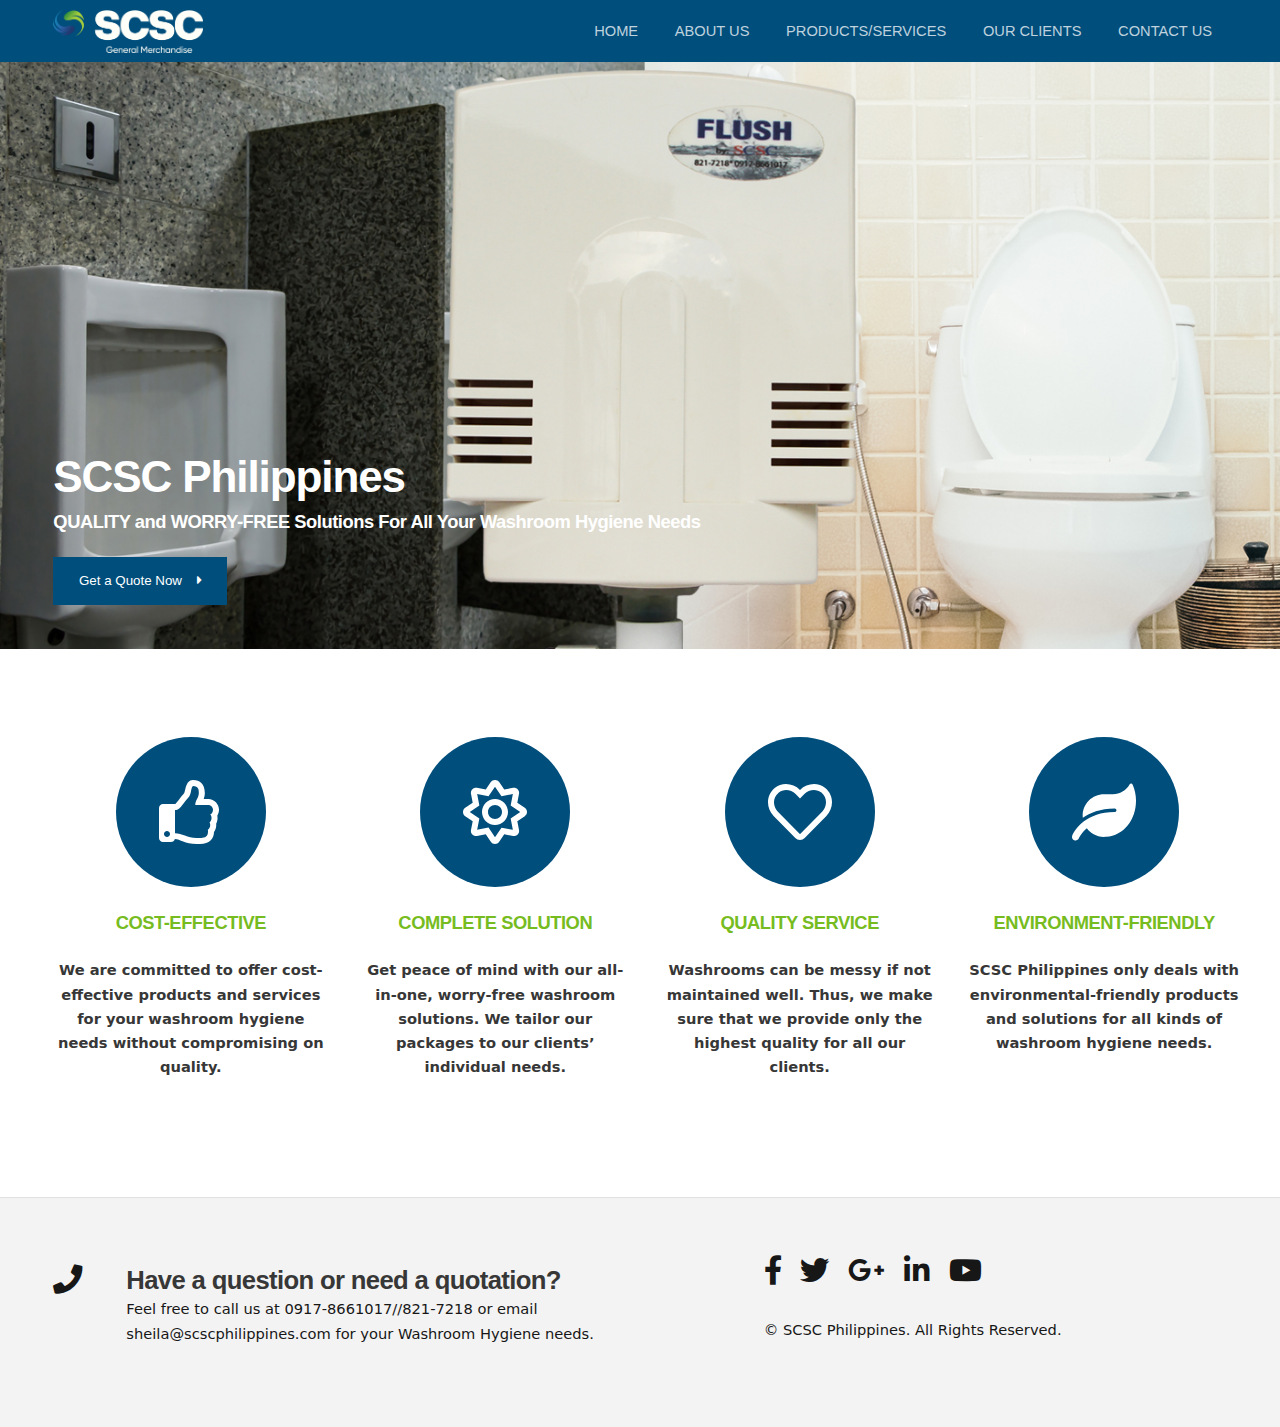
==== commit b6045443: "Removed fb code and fixed icon issue" ====
--- a/index.html
+++ b/index.html
@@ -23,23 +23,33 @@
 <header id="header" class="bg-primary">
   <div class="inner">
     <a class="logo" href="/">
-      <img src="/images/logos/scsc-logo-colored-white.png" id="logo" style="width: 150px;" class="align-middle" />
+      <img src="/images/logos/scsc-logo-colored-white.png" id="logo" style="width: 150px;" class="align-middle"/>
     </a>
     <nav id="nav" class="align-middle">
       <ul>
-        <li><a href="/" class="text-uppercase">Home</a></li>
-        <li><a href="/about" class="text-uppercase">About us</a></li>
-        <li><a href="/products" class="text-uppercase">Products/Services</a></li>
-        <li><a href="/clients" class="text-uppercase">Our Clients</a></li>
-        <li><a href="/contact" class="text-uppercase">Contact Us</a></li>
+        <li>
+          <a href="/" class="text-uppercase">Home</a>
+        </li>
+        <li>
+          <a href="/about" class="text-uppercase">About us</a>
+        </li>
+        <li>
+          <a href="/products" class="text-uppercase">Products/Services</a>
+        </li>
+        <li>
+          <a href="/clients" class="text-uppercase">Our Clients</a>
+        </li>
+        <li>
+          <a href="/contact" class="text-uppercase">Contact Us</a>
+        </li>
       </ul>
     </nav>
   </div>
 </header>
 
 
-  <div>
-    
+<div>
+  
 <!-- Banner -->
 <div id="banner">
   <article data-position="middle right">
@@ -109,16 +119,13 @@
   </div>
 </section>
 
-  </div>
-
+</div>
 
 
 
 
 <section class="wrapper">
-  <div class="inner">
-
-  </div>
+  <div class="inner"></div>
 </section>
 <footer id="footer">
   <div class="inner">
@@ -126,7 +133,7 @@
       <div class="row">
         <div class="col-lg-7 col-sm-12 align-middle">
           <div class="d-flex align-items-center mb-5">
-            <i class="icon solid fa-phone fa-2x mr-5"></i>
+            <i class="icon solid fa-phone fa-2x mr-5">&nbsp;</i>
             <div>
               <h2 class="d-block m-0">Have a question or need a quotation?</h2>
               <p class="m-0">
@@ -137,19 +144,33 @@
         </div>
         <div class="col-lg-5 col-sm-12 align-middle">
           <ul class="icons">
-            <li><a href="#" class="icon brands fa-facebook-f"><span class="label">Facebook</span></a></li>
-            <li><a href="#" class="icon brands fa-twitter"><span class="label">Twitter</span></a></li>
-            <li><a href="#" class="icon brands fa-google-plus-g"><span class="label">Google+</span></a></li>
-            <li><a href="#" class="icon brands fa-linkedin-in"><span class="label">Linkedin</span></a></li>
-            <li><a href="#" class="icon brands fa-youtube"><span class="label">Youtube</span></a></li>
+            <li>
+              <a href="#" class="icon brands fa-facebook-f">
+                <span class="label">Facebook</span></a>
+            </li>
+            <li>
+              <a href="#" class="icon brands fa-twitter">
+                <span class="label">Twitter</span></a>
+            </li>
+            <li>
+              <a href="#" class="icon brands fa-google-plus-g">
+                <span class="label">Google+</span></a>
+            </li>
+            <li>
+              <a href="#" class="icon brands fa-linkedin-in">
+                <span class="label">Linkedin</span></a>
+            </li>
+            <li>
+              <a href="#" class="icon brands fa-youtube">
+                <span class="label">Youtube</span></a>
+            </li>
           </ul>
-          <p>&copy; CSC Philippines. All Rights Reserved.</p>
+          <p>&copy; SCSC Philippines. All Rights Reserved.</p>
         </div>
       </div>
     </div>
   </div>
 </footer>
-
     <script src="/scripts/index.js"></script>
     <script src="/assets/js/jquery.min.js"></script>
     <script src="/assets/js/browser.min.js"></script>
@@ -159,32 +180,6 @@
     <script src="/assets/js/lightbox.min.js"></script>
     <script src="/assets/js/util.js"></script>
     <script src="/assets/js/main.js"></script>
-    <!-- Load Facebook SDK for JavaScript -->
-    <div id="fb-root"></div>
-    <script>
-      window.fbAsyncInit = function () {
-        FB.init({xfbml: true, version: 'v6.0'});
-      };
 
-      (function (d, s, id) {
-        var js,
-          fjs = d.getElementsByTagName(s)[0];
-        if (d.getElementById(id))
-          return;
-        js = d.createElement(s);
-        js.id = id;
-        js.src = 'https://connect.facebook.net/en_US/sdk/xfbml.customerchat.js';
-        fjs
-          .parentNode
-          .insertBefore(js, fjs);
-      }(document, 'script', 'facebook-jssdk'));
-    </script>
-
-    <!-- Your customer chat code -->
-    <div class="fb-customerchat"
-  attribution=install_email
-  page_id="678829478900579"
-    logged_in_greeting="Hi! How can we help you? Feel free to call at 09171099769 / 09393238491"
-    logged_out_greeting="Hi! How can we help you? Feel free to call at 09171099769 / 09393238491"></div>
   </body>
-</html>
+</html>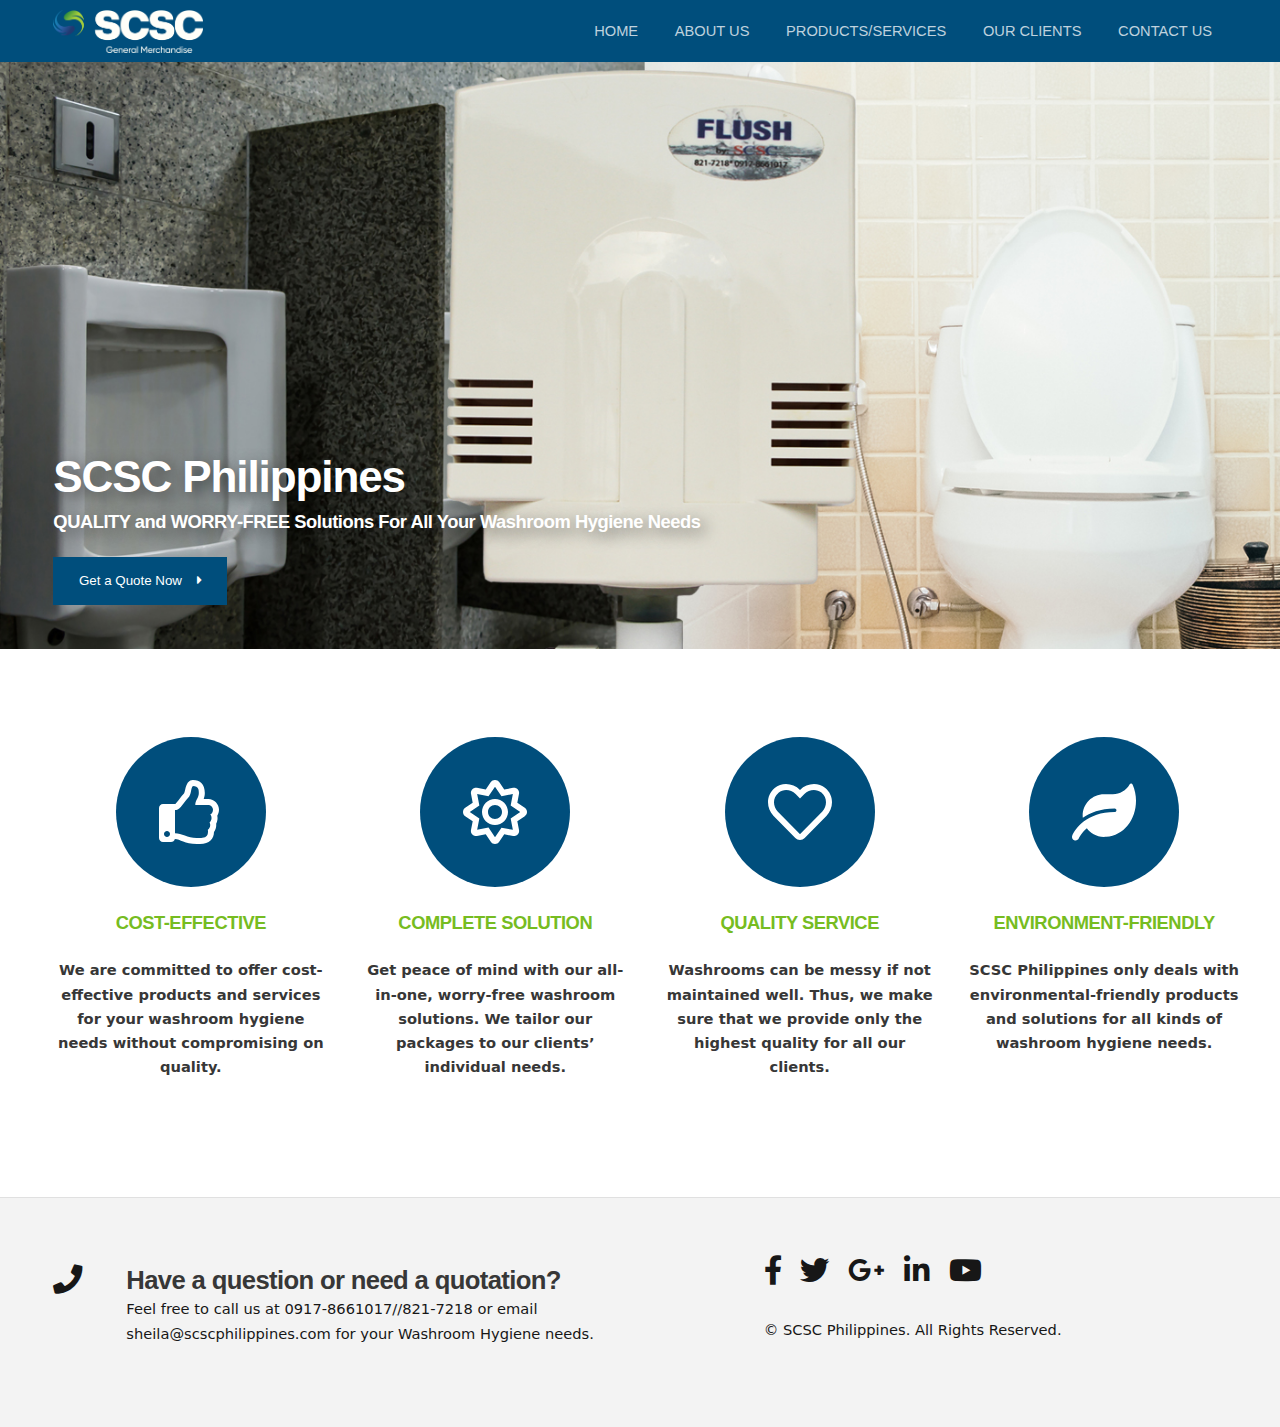
==== commit d08b7701: "Updated scss website preview" ====
--- a/index.html
+++ b/index.html
@@ -53,7 +53,7 @@
 <!-- Banner -->
 <div id="banner">
   <article data-position="middle right">
-    <div class="inner">
+    <div class="inner hero-text">
       <img src="/images/sliders/bg4.jpg" alt="" class="slide"/>
       <h1 class="mb-1">SCSC Philippines</h1>
       <h3>
@@ -72,7 +72,7 @@
       <div class="row">
         <div class="col-lg-3 col-sm-3">
           <div class="rounded-circle mb-4 bg-primary hook-container">
-            <img src="/images/icons/thumbs-up.svg" class="d-block hook-image" />
+            <img src="/images/icons/thumbs-up.svg" class="d-block hook-image"/>
           </div>
           <h3 class="text-center font-weight-bold text-secondary">COST-EFFECTIVE</h3>
           <p class="text-center">
@@ -83,7 +83,7 @@
         </div>
         <div class="col-lg-3 col-sm-3">
           <div class="rounded-circle mb-4 bg-primary hook-container">
-            <img src="/images/icons/sun.svg" class="d-block hook-image" />
+            <img src="/images/icons/sun.svg" class="d-block hook-image"/>
           </div>
           <h3 class="text-center font-weight-bold text-secondary">COMPLETE SOLUTION</h3>
           <p class="text-center">
@@ -94,7 +94,7 @@
         </div>
         <div class="col-lg-3 col-sm-12">
           <div class="rounded-circle mb-4 bg-primary hook-container">
-            <img src="/images/icons/heart.svg" class="d-block hook-image" />
+            <img src="/images/icons/heart.svg" class="d-block hook-image"/>
           </div>
           <h3 class="text-center font-weight-bold text-secondary">QUALITY SERVICE</h3>
           <p class="text-center">
@@ -105,7 +105,7 @@
         </div>
         <div class="col-lg-3 col-sm-12">
           <div class="rounded-circle mb-4 bg-primary hook-container">
-            <img src="/images/icons/leaf.svg" class="d-block hook-image" />
+            <img src="/images/icons/leaf.svg" class="d-block hook-image"/>
           </div>
           <h3 class="text-center font-weight-bold text-secondary">ENVIRONMENT-FRIENDLY</h3>
           <p class="text-center">
@@ -118,7 +118,6 @@
     </div>
   </div>
 </section>
-
 </div>
 
 
--- a/assets/css/style.css
+++ b/assets/css/style.css
@@ -18919,3 +18919,6 @@
         #footer .content > section:last-child {
           min-width: 100%;
           width: 100%; } }
+
+.hero-text {
+  text-shadow: 5px 5px 15px rgba(0, 0, 0, 0.5); }
